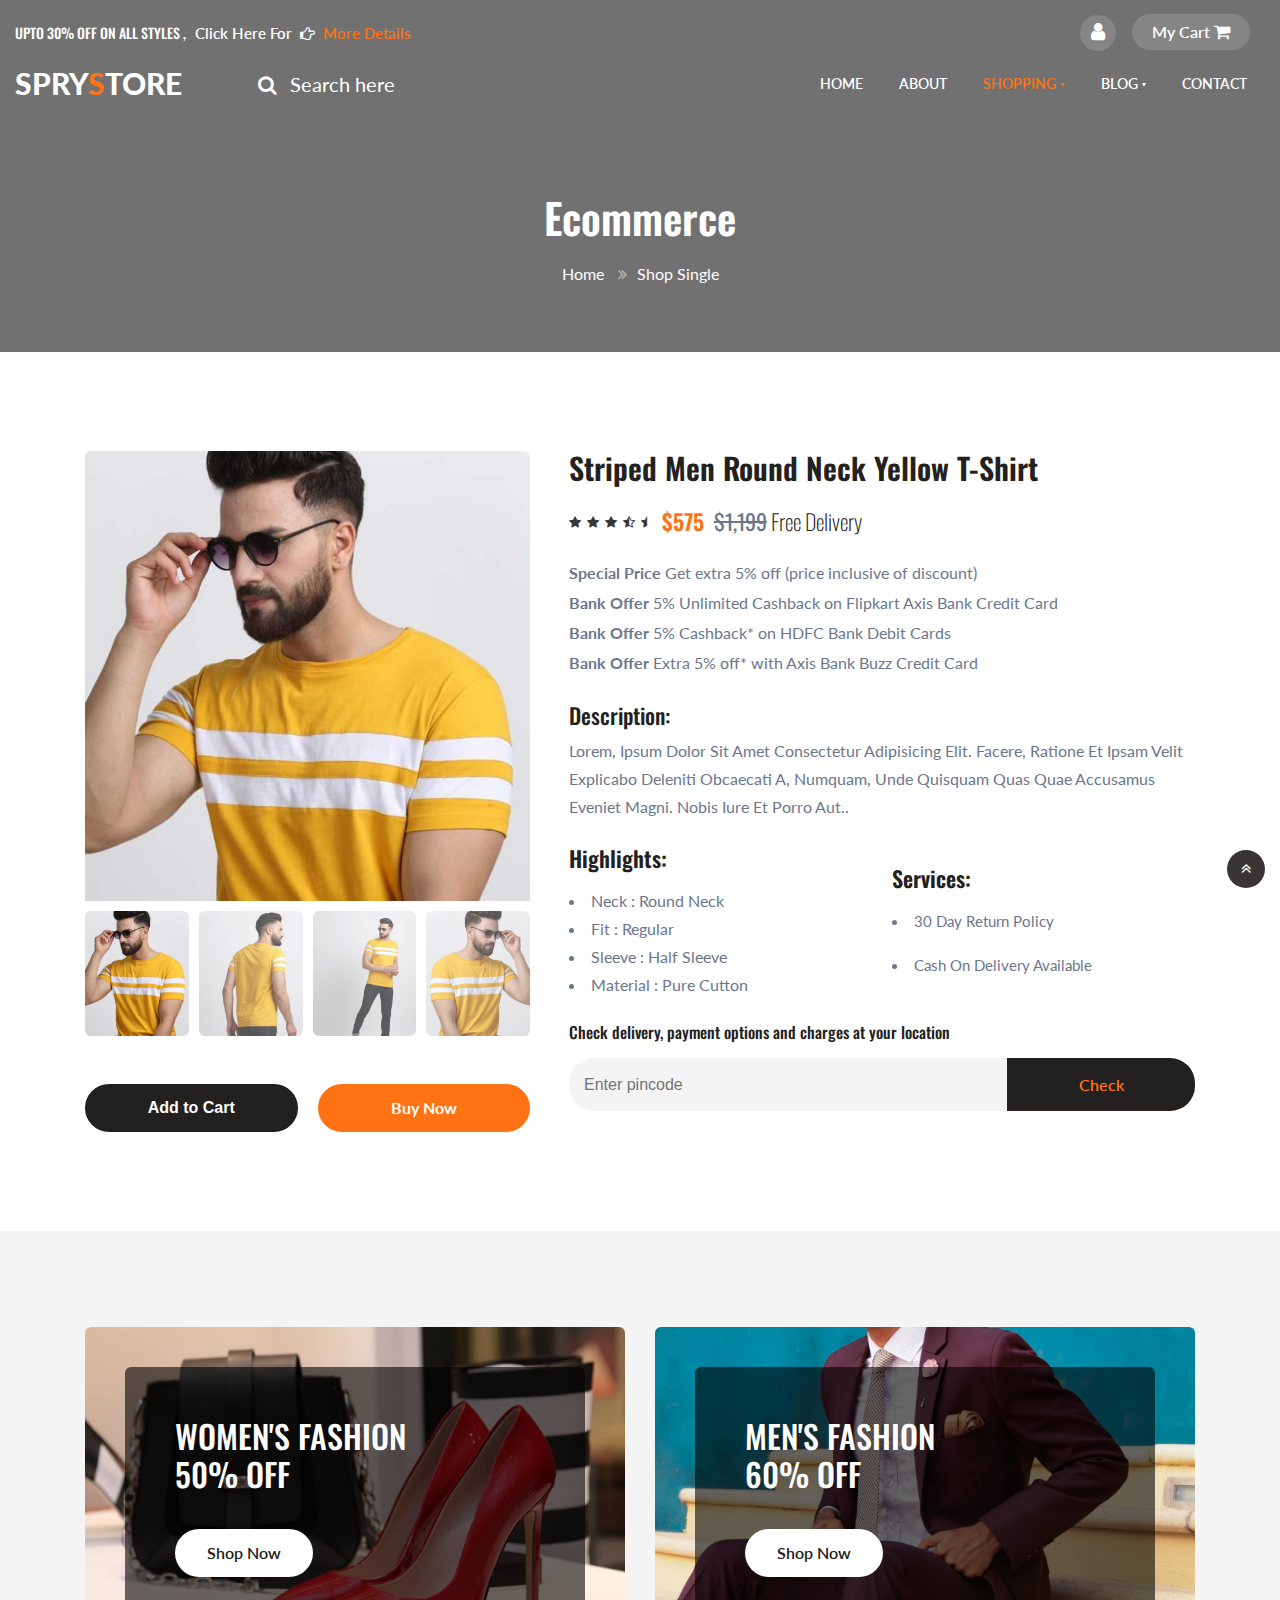
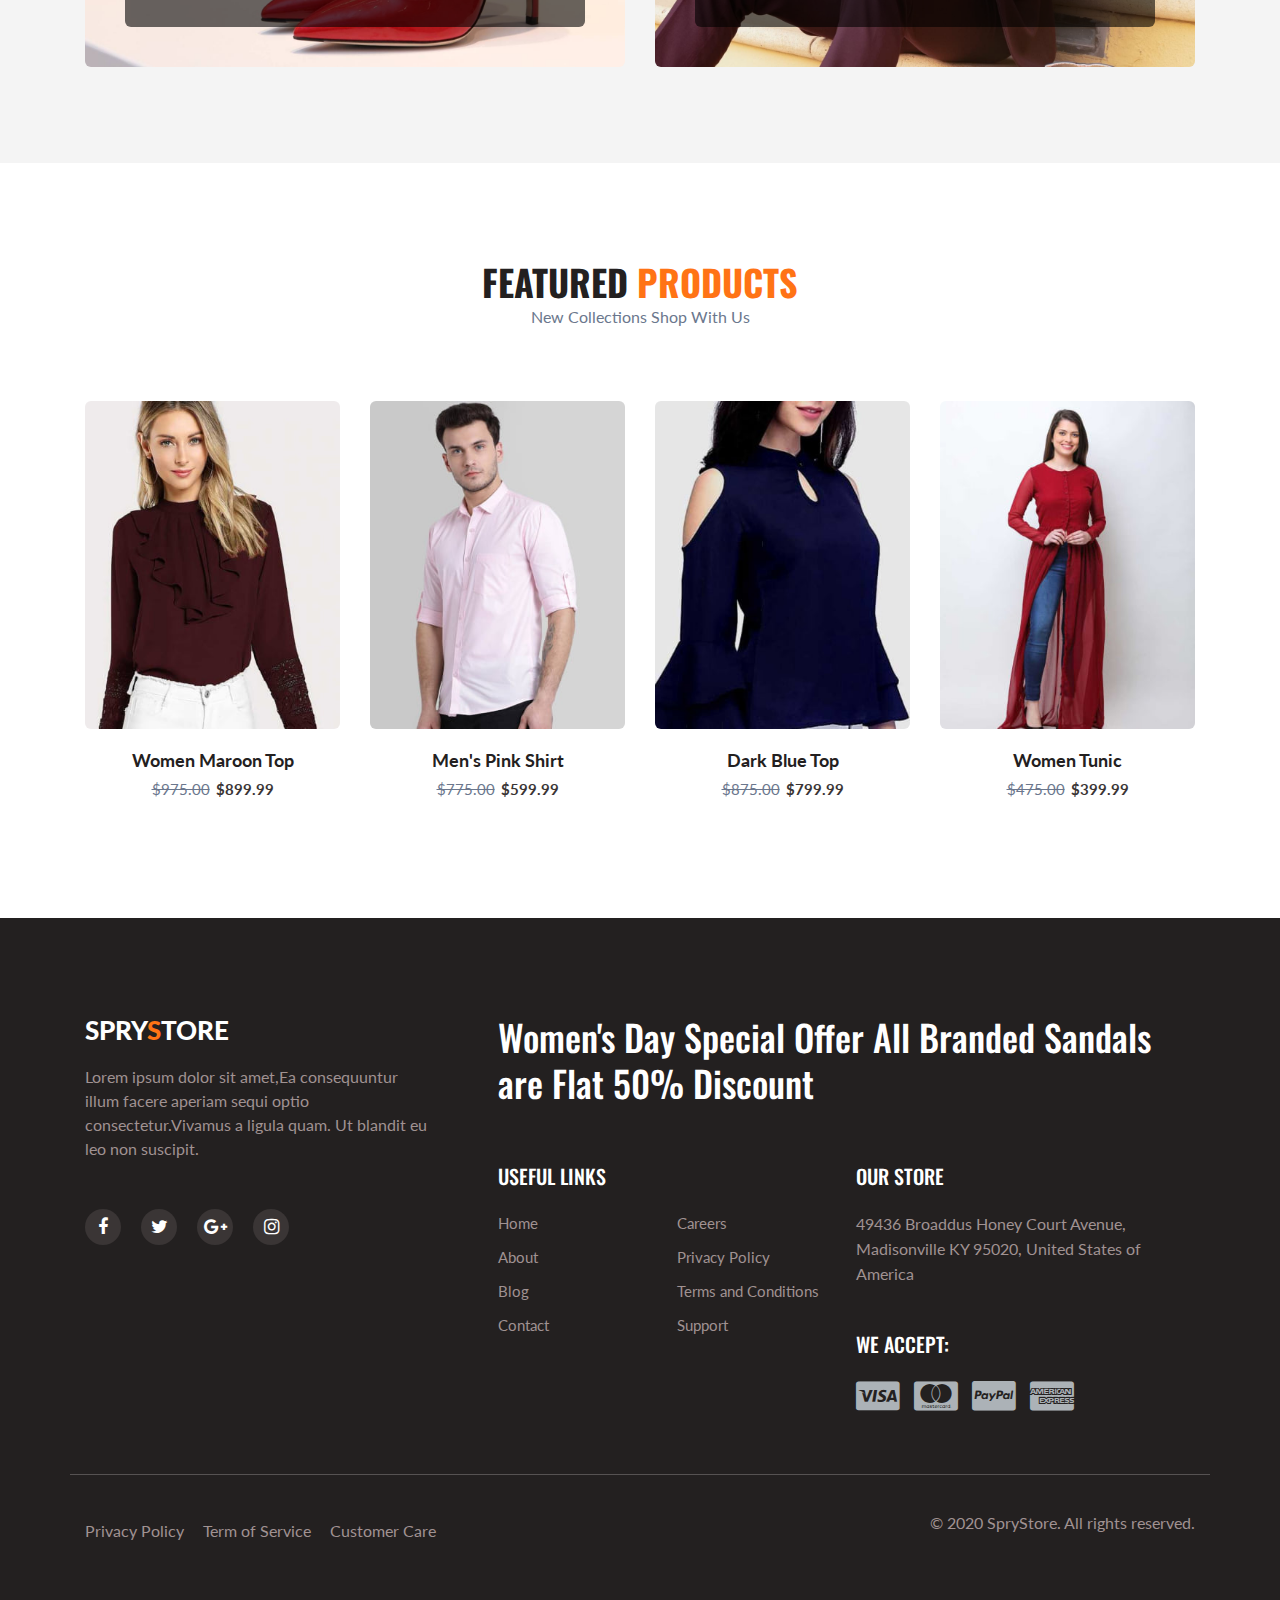
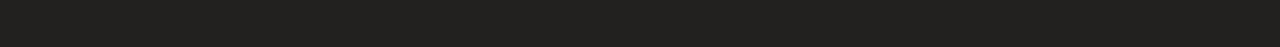
==== ecommerce-single.html @ 99c37fb1 "Add files via upload" ====
<!doctype html>
<html lang="zxx">

<head>
  <!-- Required meta tags -->
  <meta charset="utf-8">
  <meta name="viewport" content="width=device-width, initial-scale=1, shrink-to-fit=no">
  <title>fredwel.com| Ecommerce Single </title>
  <!-- Template CSS -->
  <link rel="stylesheet" href="assets/css/style-liberty.css">
  <!-- Template CSS -->
  <link href="//fonts.googleapis.com/css?family=Oswald:300,400,500,600&display=swap" rel="stylesheet">
  <link href="//fonts.googleapis.com/css?family=Lato:300,300i,400,400i,700,900&display=swap" rel="stylesheet">
  <!-- Template CSS -->

</head>
<body>
<section class="w3l-banner-slider-main inner-pagehny">
  <div class="breadcrumb-infhny">

    <div class="top-header-content">
      <header class="tophny-header">
        <div class="container-fluid">
          <div class="top-right-strip row">
            <!--/left-->
            <div class="top-hny-left-content col-lg-6 pl-lg-0">
              <h6>Upto 30% off on All styles , <a href="ecommerce.html" target="_blank"> Click here for <span
                    class="fa fa-hand-o-right hand-icon" aria-hidden="true"></span> <span class="hignlaite">More
                    details</span></a></h6>
            </div>
            <!--//left-->
            <!--/right-->
            <ul class="top-hnt-right-content col-lg-6">

              <li class="button-log usernhy">
                <a class="btn-open" href="#">
                  <span class="fa fa-user" aria-hidden="true"></span>
                </a>
              </li>
              <li class="transmitvcart galssescart2 cart cart box_1">
                <form action="#" method="post" class="last">
                  <input type="hidden" name="cmd" value="_cart">
                  <input type="hidden" name="display" value="1">
                  <button class="top_transmitv_cart" type="submit" name="submit" value="">
                    My Cart
                    <span class="fa fa-shopping-cart"></span>
                  </button>
                </form>
              </li>
            </ul>
            <!--//right-->
            <div class="overlay-login text-left">
              <button type="button" class="overlay-close1">
                <i class="fa fa-times" aria-hidden="true"></i>
              </button>
              <div class="wrap">
                <h5 class="text-center mb-4">Login Now</h5>
                <div class="login-bghny p-md-5 p-4 mx-auto mw-100">
                  <!--/login-form-->
                  <form action="#" method="post">
                    <div class="form-group">
                      <p class="login-texthny mb-2">Email address</p>
                      <input type="email" class="form-control" id="exampleInputEmail1" aria-describedby="emailHelp"
                        placeholder="" required="">
                      <small id="emailHelp" class="form-text text-muted">We'll never share your email
                        with anyone else.</small>
                    </div>
                    <div class="form-group">
                      <p class="login-texthny mb-2">Password</p>
                      <input type="password" class="form-control" id="exampleInputPassword1" placeholder="" required="">
                    </div>
                    <div class="form-check mb-2">
                      <div class="userhny-check">
                        <label class="check-remember container">
                          <input type="checkbox" class="form-check"> <span class="checkmark"></span>
                          <p class="privacy-policy">Remember me</p>
                        </label>
                        <div class="clearfix"></div>
                      </div>
                    </div>
                    <button type="submit" class="submit-login btn mb-4">Sign In</button>

                  </form>
                  <!--//login-form-->
                </div>
                <!---->
              </div>
            </div>
          </div>
        </div>
        <!--/nav-->
        <nav class="navbar navbar-expand-lg navbar-light">
          <div class="container-fluid serarc-fluid">
            <a class="navbar-brand" href="index.html">
              Spry<span class="lohny">S</span>tore</a>
            <!-- if logo is image enable this   
                    <a class="navbar-brand" href="#index.html">
                      <img src="image-path" alt="Your logo" title="Your logo" style="height:35px;" />
                    </a> -->
            <!--/search-right-->
            <div class="search-right">

              <a href="#search" title="search"><span class="fa fa-search mr-2" aria-hidden="true"></span>
                <span class="search-text">Search here</span></a>
              <!-- search popup -->


              <div id="search" class="pop-overlay">
                <div class="popup">

                  <form action="#" method="post" class="search-box">
                    <input type="search" placeholder="Keyword" name="search" required="required" autofocus="">
                    <button type="submit" class="btn">Search</button>
                  </form>

                </div>

                <a class="close" href="#">×</a>
              </div>
              <!-- /search popup -->
            </div>
            <!--//search-right-->
            <button class="navbar-toggler" type="button" data-toggle="collapse" data-target="#navbarSupportedContent"
              aria-controls="navbarSupportedContent" aria-expanded="false" aria-label="Toggle navigation">
              <span class="navbar-toggler-icon fa fa-bars"> </span>
            </button>

            <div class="collapse navbar-collapse" id="navbarSupportedContent">
              <ul class="navbar-nav ml-auto">
                <li class="nav-item">
                  <a class="nav-link" href="index.html">Home</a>
                </li>
                <li class="nav-item">
                  <a class="nav-link" href="about.html">About</a>
                </li>
                <li class="nav-item dropdown active">
                  <a class="nav-link dropdown-toggle" href="#" id="navbarDropdown" role="button" data-toggle="dropdown"
                    aria-haspopup="true" aria-expanded="false">
                    Shopping
                  </a>
                  <div class="dropdown-menu" aria-labelledby="navbarDropdown">
                    <a class="dropdown-item" href="ecommerce.html">Ecommerce</a>
                    <a class="dropdown-item" href="ecommerce-single.html">Ecommerce Single</a>
                   
                  </div>
                </li>

                <li class="nav-item dropdown">
                  <a class="nav-link dropdown-toggle" href="#" id="navbarDropdown" role="button" data-toggle="dropdown"
                    aria-haspopup="true" aria-expanded="false">
                    Blog
                  </a>
                  <div class="dropdown-menu" aria-labelledby="navbarDropdown">
                    <a class="dropdown-item" href="blog.html">Blog</a>
                    <a class="dropdown-item" href="blog-single.html">Blog Single</a>
                  </div>
                </li>

                <li class="nav-item">
                  <a class="nav-link" href="contact.html">Contact</a>
                </li>
              </ul>

            </div>
          </div>
        </nav>
        <!--//nav-->
      </header>
      <div class="breadcrumb-contentnhy">
        <div class="container">
          <nav aria-label="breadcrumb">
            <h2 class="hny-title text-center">Ecommerce</h2>
            <ol class="breadcrumb mb-0">
              <li><a href="index.html">Home</a>
                <span class="fa fa-angle-double-right"></span></li>
              <li class="active">Shop Single</li>
            </ol>
          </nav>
        </div>
      </div>
    </div>
</section>
<section class="w3l-ecommerce-main-inn">
	<!--/ecommerce-single-->
	<div class="ecomrhny-content-inf py-5">
		<div class="container py-lg-5">
			<!--/row1-->
			<div class="sp-store-single-page row">
				<div class="col-lg-5 single-right-left">
					<div class="flexslider1">

						<ul class="slides">
							<li data-thumb="assets/images/cart1.jpg">
								<div class="thumb-image"> <img src="assets/images/cart1.jpg" data-imagezoom="true"
										class="img-fluid" alt=" "> </div>
							</li>
							<li data-thumb="assets/images/cart2.jpg">
								<div class="thumb-image"> <img src="assets/images/cart2.jpg" data-imagezoom="true"
										class="img-fluid" alt=" "> </div>
							</li>
							<li data-thumb="assets/images/cart3.jpg">
								<div class="thumb-image"> <img src="assets/images/cart3.jpg" data-imagezoom="true"
										class="img-fluid" alt=" "> </div>
							</li>
							<li data-thumb="assets/images/cart4.jpg">
								<div class="thumb-image"> <img src="assets/images/cart4.jpg" data-imagezoom="true"
										class="img-fluid" alt=" "> </div>
							</li>
						</ul>
						<div class="clearfix"></div>
					</div>
					<div class="eco-buttons mt-5">

						<div class="transmitv single-item">
							<form action="#" method="post">
								<input type="hidden" name="cmd" value="_cart">
								<input type="hidden" name="add" value="1">
								<input type="hidden" name="transmitv_item" value="Yellow T-Shirt">
								<input type="hidden" name="amount" value="599.99">
								<button type="submit" class="transmitv-cart ptransmitv-cart add-to-cart read-2">
									Add to Cart
								</button>
							</form>
						</div>
						<div class="buyhny-now"> <a href="#buy" class="action btn">Buy Now </a></div>

					</div>
				</div>
				<div class="col-lg-7 single-right-left pl-lg-4">
					<h3>Striped Men Round Neck Yellow T-Shirt
					</h3>
					<div class="caption">

						<ul class="rating-single">
							<li>
								<a href="#">
									<span class="fa fa-star yellow-star" aria-hidden="true"></span>
								</a>
							</li>
							<li>
								<a href="#">
									<span class="fa fa-star yellow-star" aria-hidden="true"></span>
								</a>
							</li>
							<li>
								<a href="#">
									<span class="fa fa-star yellow-star" aria-hidden="true"></span>
								</a>
							</li>
							<li>
								<a href="#">
									<span class="fa fa-star-half-o yellow-star" aria-hidden="true"></span>
								</a>
							</li>
							<li>
								<a href="#">
									<span class="fa fa-star-half yellow-star" aria-hidden="true"></span>
								</a>
							</li>
						</ul>

						<h6>
							<span class="item_price">$575</span>
							<del>$1,199</del> Free Delivery
						</h6>
					</div>
					<div class="desc_single my-4">
						<ul class="emi-views">
							<li><span>Special Price</span> Get extra 5% off (price inclusive of discount)</li>
							<li><span>Bank Offer</span> 5% Unlimited Cashback on Flipkart Axis Bank Credit Card</li>
							<li><span>Bank Offer</span> 5% Cashback* on HDFC Bank Debit Cards</li>
							<li><span>Bank Offer</span> Extra 5% off* with Axis Bank Buzz Credit Card</li>
						</ul>
					</div>
					<div class="desc_single mb-4">
						<h5>Description:</h5>
						<p>Lorem, ipsum dolor sit amet consectetur adipisicing elit. Facere, ratione et ipsam velit
							explicabo deleniti obcaecati a, numquam, unde quisquam quas quae accusamus eveniet magni.
							Nobis iure et porro aut..</p>
					</div>
					<div class="description-apt d-grid mb-4">
						<div class="occasional">
							<h5 class="sp_title mb-3">Highlights:</h5>
							<ul class="single_specific">
								<li>
									Neck : Round Neck</li>
								<li>
									Fit : Regular</li>

								<li> Sleeve : Half Sleeve
								</li>
								<li> Material : Pure Cutton</li>

							</ul>

						</div>

						<div class="color-quality">
							<h5 class="sp_title">Services:</h5>
							<ul class="single_serv">
								<li>
									<a href="#">30 Day Return Policy</a>
								</li>
								<li class="gap">
									<a href="#">Cash on Delivery available</a>
								</li>
							</ul>
						</div>
					</div>
					<div class="description mb-4">
						<h5>Check delivery, payment options and charges at your location</h5>
						<form action="#" class="d-flex" method="post">
							<input type="text" placeholder="Enter pincode" required>
							<button class="submit btn" type="submit">Check</button>
						</form>
					</div>

				</div>
			</div>
		</div>
		<!--//row1-->
	</div>
	<!--//ecommerce-single-->
</section>
<section class="w3l-ecommerce-main w3l-ecommerce-main-inn">
	<!-- /content-6-section -->
	<div class="content-singlev-ecomm py-5">
		<div class="container py-lg-5">
			<div class="two-products-single row">
				<div class="col-md-6 pro-grid-left">
					<div class="pro-grid-one">
						<div class="product-des-hny">
							<h4 class="text-wthree">WOMEN'S FASHION
								<br>50% OFF </h4>
								<a href="#" class="read-more-btn2 btn">
									Shop Now
								</a>
						</div>
					</div>
				</div>

				<div class="col-md-6 pro-grid-right">
					<div class="pro-grid-one pro-grid-two">
						<div class="product-des-hny">
							<h4 class="text-wthree">MEN'S FASHION
								<br>60% OFF </h4>
							<a href="#" class="read-more-btn2 btn">
								Shop Now
							</a>
						</div>
					</div>
				</div>
			</div>
		</div>
	</div>
</section>
<!-- //content-6-section -->
<section class="w3l-ecommerce-main">
	<!-- /products-->
	<div class="ecom-contenthny py-5">
		<div class="container py-lg-5">
			<h3 class="hny-title mb-0 text-center">Featured <span>Products</span></h3>
			<p class="text-center">New Collections Shop With Us</p>
			<!-- /row-->
			<div class="ecom-products-grids row mt-lg-5 mt-3">
				<div class="col-lg-3 col-6 product-incfhny mt-4">
					<div class="product-grid2 transmitv">
						<div class="product-image2">
							<a href="ecommerce-single.html">
								<img class="pic-1 img-fluid" src="assets/images/shop-1.jpg">
								<img class="pic-2 img-fluid" src="assets/images/shop-11.jpg">
							</a>
							<ul class="social">
									<li><a href="#" data-tip="Quick View"><span class="fa fa-eye"></span></a></li>

									<li><a href="ecommerce.html" data-tip="Add to Cart"><span class="fa fa-shopping-bag"></span></a>
									</li>
							</ul>
							<div class="transmitv single-item">
							<form action="#" method="post">
									<input type="hidden" name="cmd" value="_cart">
									<input type="hidden" name="add" value="1">
									<input type="hidden" name="transmitv_item" value="Women Maroon Top">
									<input type="hidden" name="amount" value="899.99">
									<button type="submit" class="transmitv-cart ptransmitv-cart add-to-cart">
										Add to Cart
									</button>
								</form>
							</div>
						</div>
						<div class="product-content">
							<h3 class="title"><a href="ecommerce-single.html">Women Maroon Top </a></h3>
							<span class="price"><del>$975.00</del>$899.99</span>
						</div>
					</div>
				</div>
				<div class="col-lg-3 col-6 product-incfhny mt-4">
					<div class="product-grid2">
						<div class="product-image2">
							<a href="ecommerce-single.html">
								<img class="pic-1 img-fluid" src="assets/images/shop-2.jpg">
								<img class="pic-2 img-fluid" src="assets/images/shop-22.jpg">
							</a>
							<ul class="social">
									<li><a href="#" data-tip="Quick View"><span class="fa fa-eye"></span></a></li>

									<li><a href="ecommerce.html" data-tip="Add to Cart"><span class="fa fa-shopping-bag"></span></a>
									</li>
							</ul>
							<div class="transmitv single-item">
									<form action="#" method="post">
											<input type="hidden" name="cmd" value="_cart">
											<input type="hidden" name="add" value="1">
											<input type="hidden" name="transmitv_item" value="Men's Pink Shirt">
											<input type="hidden" name="amount" value="599.99">
											<button type="submit" class="transmitv-cart ptransmitv-cart add-to-cart">
												Add to Cart
											</button>
										</form>
									</div>
						</div>
						<div class="product-content">
							<h3 class="title"><a href="ecommerce-single.html">Men's Pink Shirt </a></h3>
							<span class="price"><del>$775.00</del>$599.99</span>
						</div>
					</div>

				</div>
				<div class="col-lg-3 col-6 product-incfhny mt-4">
					<div class="product-grid2">
						<div class="product-image2">
							<a href="ecommerce-single.html">
								<img class="pic-1 img-fluid" src="assets/images/shop-3.jpg">
								<img class="pic-2 img-fluid" src="assets/images/shop-33.jpg">
							</a>
							<ul class="social">
									<li><a href="#" data-tip="Quick View"><span class="fa fa-eye"></span></a></li>

									<li><a href="ecommerce.html" data-tip="Add to Cart"><span class="fa fa-shopping-bag"></span></a>
									</li>
							</ul>
							<div class="transmitv single-item">
									<form action="#" method="post">
											<input type="hidden" name="cmd" value="_cart">
											<input type="hidden" name="add" value="1">
											<input type="hidden" name="transmitv_item" value="Dark Blue Top">
											<input type="hidden" name="amount" value="799.99">
											<button type="submit" class="transmitv-cart ptransmitv-cart add-to-cart">
												Add to Cart
											</button>
										</form>
									</div>
						</div>
						<div class="product-content">
							<h3 class="title"><a href="ecommerce-single.html">Dark Blue Top </a></h3>
							<span class="price"><del>$875.00</del>$799.99</span>
						</div>
					</div>

				</div>
				<div class="col-lg-3 col-6 product-incfhny mt-4">
					<div class="product-grid2">
						<div class="product-image2">
							<a href="ecommerce-single.html">
								<img class="pic-1 img-fluid" src="assets/images/shop-4.jpg">
								<img class="pic-2 img-fluid" src="assets/images/shop-44.jpg">
							</a>
							<ul class="social">
									<li><a href="#" data-tip="Quick View"><span class="fa fa-eye"></span></a></li>

									<li><a href="ecommerce.html" data-tip="Add to Cart"><span class="fa fa-shopping-bag"></span></a>
									</li>
							</ul>
							<div class="transmitv single-item">
									<form action="#" method="post">
											<input type="hidden" name="cmd" value="_cart">
											<input type="hidden" name="add" value="1">
											<input type="hidden" name="transmitv_item" value="Women Tunic">
											<input type="hidden" name="amount" value="399.99">
											<button type="submit" class="transmitv-cart ptransmitv-cart add-to-cart">
												Add to Cart
											</button>
										</form>
									</div>
						</div>
						<div class="product-content">
							<h3 class="title"><a href="ecommerce-single.html">Women Tunic </a></h3>
							<span class="price"><del>$475.00</del>$399.99</span>
						</div>
					</div>
				</div>
			</div>
			<!-- //row-->
		</div>
	</div>
</section>
<!-- //products-->


  <section class="w3l-footer-22">
      <!-- footer-22 -->
      <div class="footer-hny py-5">
          <div class="container py-lg-5">
              <div class="text-txt row">
                  <div class="left-side col-lg-4">
                      <h3><a class="logo-footer" href="index.html">
                            Spry<span class="lohny">S</span>tore</a></h3>
                      <!-- if logo is image enable this   
                                    <a class="navbar-brand" href="#index.html">
                                        <img src="image-path" alt="Your logo" title="Your logo" style="height:35px;" />
                                    </a> -->
                      <p>Lorem ipsum dolor sit amet,Ea consequuntur illum facere aperiam sequi optio consectetur.Vivamus
                          a ligula quam. Ut blandit eu leo non suscipit. </p>
                      <ul class="social-footerhny mt-lg-5 mt-4">

                          <li><a class="facebook" href="#"><span class="fa fa-facebook" aria-hidden="true"></span></a>
                          </li>
                          <li><a class="twitter" href="#"><span class="fa fa-twitter" aria-hidden="true"></span></a>
                          </li>
                          <li><a class="google" href="#"><span class="fa fa-google-plus" aria-hidden="true"></span></a>
                          </li>
                          <li><a class="instagram" href="#"><span class="fa fa-instagram" aria-hidden="true"></span></a>
                          </li>
                      </ul>
                  </div>

                  <div class="right-side col-lg-8 pl-lg-5">
                      <h4>Women's Day Special Offer
                        All Branded Sandals are Flat 50% Discount</h4>
                      <div class="sub-columns">
                          <div class="sub-one-left">
                              <h6>Useful Links</h6>
                              <div class="footer-hny-ul">
                                  <ul>
                                      <li><a href="index.html">Home</a></li>
                                      <li><a href="about.html">About</a></li>
                                      <li><a href="blog.html">Blog</a></li>
                                      <li><a href="contact.html">Contact</a></li>
                                  </ul>
                                  <ul>
                                      <li><a href="#">Careers</a></li>
                                      <li><a href="#">Privacy Policy</a></li>
                                      <li><a href="#">Terms and Conditions</a></li>
                                      <li><a href="contact.html">Support</a></li>
                                  </ul>
                              </div>

                          </div>
                          <div class="sub-two-right">
                              <h6>Our Store</h6>
                              <p class="mb-5">49436 Broaddus Honey Court Avenue, Madisonville KY 95020, United States of America</p>

                              <h6>We accept:</h6>
                              <ul>
                                  <li><a class="pay-method" href="#"><span class="fa fa-cc-visa"
                                              aria-hidden="true"></span></a>
                                  </li>
                                  <li><a class="pay-method" href="#"><span class="fa fa-cc-mastercard"
                                              aria-hidden="true"></span></a>
                                  </li>
                                  <li><a class="pay-method" href="#"><span class="fa fa-cc-paypal"
                                              aria-hidden="true"></span></a>
                                  </li>
                                  <li><a class="pay-method" href="#"><span class="fa fa-cc-amex"
                                              aria-hidden="true"></span></a>
                                  </li>
                              </ul>
                          </div>
                      </div>
                  </div>
              </div>
              <div class="below-section row">
                  <div class="columns col-lg-6">
                      <ul class="jst-link">
                          <li><a href="#">Privacy Policy </a> </li>
                          <li><a href="#">Term of Service</a></li>
                          <li><a href="contact.html">Customer Care</a> </li>
                      </ul>
                  </div>
                  <div class="columns col-lg-6 text-lg-right">
                      <p>© 2020 SpryStore. All rights reserved. 
                      </p>
                  </div>
                  <button onclick="topFunction()" id="movetop" title="Go to top">
                      <span class="fa fa-angle-double-up"></span>
                  </button>
              </div>
          </div>
      </div>
      <!-- //titels-5 -->
      <!-- move top -->

      <script>
          // When the user scrolls down 20px from the top of the document, show the button
          window.onscroll = function () {
              scrollFunction()
          };

          function scrollFunction() {
              if (document.body.scrollTop > 20 || document.documentElement.scrollTop > 20) {
                  document.getElementById("movetop").style.display = "block";
              } else {
                  document.getElementById("movetop").style.display = "none";
              }
          }

          // When the user clicks on the button, scroll to the top of the document
          function topFunction() {
              document.body.scrollTop = 0;
              document.documentElement.scrollTop = 0;
          }
      </script>
      <!-- /move top -->
  </section>


  </body>

  </html>

<script src="assets/js/jquery-3.3.1.min.js"></script>
<script src="assets/js/jquery-2.1.4.min.js"></script>
<!--/login-->
<script>
		$(document).ready(function () {
			$(".button-log a").click(function () {
				$(".overlay-login").fadeToggle(200);
				$(this).toggleClass('btn-open').toggleClass('btn-close');
			});
		});
		$('.overlay-close1').on('click', function () {
			$(".overlay-login").fadeToggle(200);
			$(".button-log a").toggleClass('btn-open').toggleClass('btn-close');
			open = false;
		});
  </script>
<!--//login-->
 <!-- FlexSlider -->
 <script src="assets/js/jquery.flexslider.js"></script>
 <!-- single -->
 <script src="assets/js/imagezoom.js"></script>
 <!-- single -->
 <script>
   // Can also be used with $(document).ready()
   $(window).load(function () {
     $('.flexslider1').flexslider({
       animation: "slide",
       controlNav: "thumbnails"
     });
   });
 </script>
  <script src="assets/js/minicart.js"></script>
 <!-- //FlexSlider-->
 <!-- cart-js -->
 <script src="assets/js/minicart.js"></script>
 <script>
     transmitv.render();

     transmitv.cart.on('transmitv_checkout', function (evt) {
         var items, len, i;

         if (this.subtotal() > 0) {
             items = this.items();

             for (i = 0, len = items.length; i < len; i++) {}
         }
     });
 </script>
 <!-- //cart-js -->
<!-- price range (top products) -->
<script src="assets/js/jquery-ui.js"></script>
<script>
  //<![CDATA[ 
  $(window).load(function () {
    $("#slider-range").slider({
      range: true,
      min: 0,
      max: 9000,
      values: [50, 6000],
      slide: function (event, ui) {
        $("#amount").val("$" + ui.values[0] + " - $" + ui.values[1]);
      }
    });
    $("#amount").val("$" + $("#slider-range").slider("values", 0) + " - $" + $("#slider-range").slider("values", 1));

  }); //]]>
</script>
<!-- //price range (top products) -->
<!-- disable body scroll which navbar is in active -->

<script>
  $(function () {
    $('.navbar-toggler').click(function () {
      $('body').toggleClass('noscroll');
    })
  });
</script>
<!-- disable body scroll which navbar is in active -->
<script src="assets/js/bootstrap.min.js"></script>
---- assets/css/style-liberty.css ----
@charset "UTF-8";
html {
  scroll-behavior: smooth; }

h1,
h2,
h3,
h4,
h5,
h6 {
  font-family: 'Oswald', sans-serif;
  font-weight: 600; }

body,
body a,
body li,
body p, .btn, input {
  font-family: 'Lato', sans-serif; }

body p {
  line-height: 1.5;
  font-size: 16px;
  color: #6b778d; }

ol,
ul,
dl {
  margin-top: 0;
  margin-bottom: 0rem;
  font-family: 'Lato', sans-serif;
  padding: 0; }

.form-control:focus {
  box-shadow: none !important; }

body a:hover {
  color: #ff7315;
  transition: 0.3s ease; }

body input {
  border-radius: 6px; }

body img {
  border-radius: 6px; }

.noscroll {
  overflow: hidden; }

h3.hny-title,
h3.hny-title.two {
  font-size: 40px;
  line-height: 50px;
  color: #232020;
  margin-bottom: 24px;
  text-transform: uppercase;
  font-weight: 700; }

h3.hny-title.two {
  color: #fff; }

h3.hny-title span, h3.hny-title span {
  color: #ff7315; }

a.read-more.btn {
  display: inline-block;
  outline: none;
  border: none;
  font-weight: 600;
  padding: 12px 32px;
  font-size: 16px;
  background-color: #232020;
  margin-top: 20px;
  color: #fff;
  border-radius: 25px;
  -webkit-border-radius: 25px;
  -o-border-radius: 25px;
  -ms-border-radius: 25px;
  -moz-border-radius: 25px; }

a.read-more.btn:hover {
  background-color: #ff7315; }

a.read-more-btn2.btn {
  display: inline-block;
  outline: none;
  border: none;
  font-weight: 600;
  padding: 12px 32px;
  font-size: 16px;
  background-color: #fff;
  margin-top: 20px;
  color: #232020;
  border-radius: 25px;
  -webkit-border-radius: 25px;
  -o-border-radius: 25px;
  -ms-border-radius: 25px;
  -moz-border-radius: 25px; }

a.read-more-btn2.btn:hover {
  color: #fff;
  background-color: #ff7315; }

@media (max-width: 1366px) {
  h3.hny-title,
  h3.hny-title.two {
    font-size: 36px;
    line-height: 46px; } }

@media (max-width: 1199px) {
  body p {
    font-size: 15px; } }

@media (max-width: 667px) {
  a.read-more-btn2.btn {
    padding: 10px 32px;
    font-size: 16px;
    margin-top: 14px; } }

@media (max-width: 667px) {
  h3.hny-title,
  h3.hny-title.two {
    font-size: 30px;
    line-height: 40px; }
  a.read-more-btn.btn {
    margin-top: 10px; } }

@media (max-width: 480px) {
  h3.hny-title,
  h3.hny-title.two {
    font-size: 28px;
    line-height: 38px; } }

@media (max-width: 440px) {
  h3.hny-title,
  h3.hny-title.two {
    font-size: 26px;
    line-height: 36px; } }

/*!
 *  Font Awesome 4.7.0 by @davegandy - http://fontawesome.io - @fontawesome
 *  License - http://fontawesome.io/license (Font: SIL OFL 1.1, CSS: MIT License)
 */
/* FONT PATH
 * -------------------------- */
@font-face {
  font-family: 'FontAwesome';
  src: url("../fonts/fontawesome-webfont.eot?v=4.7.0");
  src: url("../fonts/fontawesome-webfont.eot?#iefix&v=4.7.0") format("embedded-opentype"), url("../fonts/fontawesome-webfont.woff2?v=4.7.0") format("woff2"), url("../fonts/fontawesome-webfont.woff?v=4.7.0") format("woff"), url("../fonts/fontawesome-webfont.ttf?v=4.7.0") format("truetype"), url("../fonts/fontawesome-webfont.svg?v=4.7.0#fontawesomeregular") format("svg");
  font-weight: normal;
  font-style: normal; }

.fa {
  display: inline-block;
  font: normal normal normal 14px/1 FontAwesome;
  font-size: inherit;
  text-rendering: auto;
  -webkit-font-smoothing: antialiased;
  -moz-osx-font-smoothing: grayscale; }

/* makes the font 33% larger relative to the icon container */
.fa-lg {
  font-size: 1.33333em;
  line-height: 0.75em;
  vertical-align: -15%; }

.fa-2x {
  font-size: 2em; }

.fa-3x {
  font-size: 3em; }

.fa-4x {
  font-size: 4em; }

.fa-5x {
  font-size: 5em; }

.fa-fw {
  width: 1.28571em;
  text-align: center; }

.fa-ul {
  padding-left: 0;
  margin-left: 2.14286em;
  list-style-type: none; }
  .fa-ul > li {
    position: relative; }

.fa-li {
  position: absolute;
  left: -2.14286em;
  width: 2.14286em;
  top: 0.14286em;
  text-align: center; }
  .fa-li.fa-lg {
    left: -1.85714em; }

.fa-border {
  padding: .2em .25em .15em;
  border: solid 0.08em #eee;
  border-radius: .1em; }

.fa-pull-left {
  float: left; }

.fa-pull-right {
  float: right; }

.fa.fa-pull-left {
  margin-right: .3em; }

.fa.fa-pull-right {
  margin-left: .3em; }

/* Deprecated as of 4.4.0 */
.pull-right {
  float: right; }

.pull-left {
  float: left; }

.fa.pull-left {
  margin-right: .3em; }

.fa.pull-right {
  margin-left: .3em; }

.fa-spin {
  -webkit-animation: fa-spin 2s infinite linear;
  animation: fa-spin 2s infinite linear; }

.fa-pulse {
  -webkit-animation: fa-spin 1s infinite steps(8);
  animation: fa-spin 1s infinite steps(8); }

@-webkit-keyframes fa-spin {
  0% {
    transform: rotate(0deg); }
  100% {
    transform: rotate(359deg); } }

@keyframes fa-spin {
  0% {
    transform: rotate(0deg); }
  100% {
    transform: rotate(359deg); } }

.fa-rotate-90 {
  -ms-filter: "progid:DXImageTransform.Microsoft.BasicImage(rotation=1)";
  transform: rotate(90deg); }

.fa-rotate-180 {
  -ms-filter: "progid:DXImageTransform.Microsoft.BasicImage(rotation=2)";
  transform: rotate(180deg); }

.fa-rotate-270 {
  -ms-filter: "progid:DXImageTransform.Microsoft.BasicImage(rotation=3)";
  transform: rotate(270deg); }

.fa-flip-horizontal {
  -ms-filter: "progid:DXImageTransform.Microsoft.BasicImage(rotation=0, mirror=1)";
  transform: scale(-1, 1); }

.fa-flip-vertical {
  -ms-filter: "progid:DXImageTransform.Microsoft.BasicImage(rotation=2, mirror=1)";
  transform: scale(1, -1); }

:root .fa-rotate-90,
:root .fa-rotate-180,
:root .fa-rotate-270,
:root .fa-flip-horizontal,
:root .fa-flip-vertical {
  -webkit-filter: none;
          filter: none; }

.fa-stack {
  position: relative;
  display: inline-block;
  width: 2em;
  height: 2em;
  line-height: 2em;
  vertical-align: middle; }

.fa-stack-1x, .fa-stack-2x {
  position: absolute;
  left: 0;
  width: 100%;
  text-align: center; }

.fa-stack-1x {
  line-height: inherit; }

.fa-stack-2x {
  font-size: 2em; }

.fa-inverse {
  color: #fff; }

/* Font Awesome uses the Unicode Private Use Area (PUA) to ensure screen
   readers do not read off random characters that represent icons */
.fa-glass:before {
  content: ""; }

.fa-music:before {
  content: ""; }

.fa-search:before {
  content: ""; }

.fa-envelope-o:before {
  content: ""; }

.fa-heart:before {
  content: ""; }

.fa-star:before {
  content: ""; }

.fa-star-o:before {
  content: ""; }

.fa-user:before {
  content: ""; }

.fa-film:before {
  content: ""; }

.fa-th-large:before {
  content: ""; }

.fa-th:before {
  content: ""; }

.fa-th-list:before {
  content: ""; }

.fa-check:before {
  content: ""; }

.fa-remove:before,
.fa-close:before,
.fa-times:before {
  content: ""; }

.fa-search-plus:before {
  content: ""; }

.fa-search-minus:before {
  content: ""; }

.fa-power-off:before {
  content: ""; }

.fa-signal:before {
  content: ""; }

.fa-gear:before,
.fa-cog:before {
  content: ""; }

.fa-trash-o:before {
  content: ""; }

.fa-home:before {
  content: ""; }

.fa-file-o:before {
  content: ""; }

.fa-clock-o:before {
  content: ""; }

.fa-road:before {
  content: ""; }

.fa-download:before {
  content: ""; }

.fa-arrow-circle-o-down:before {
  content: ""; }

.fa-arrow-circle-o-up:before {
  content: ""; }

.fa-inbox:before {
  content: ""; }

.fa-play-circle-o:before {
  content: ""; }

.fa-rotate-right:before,
.fa-repeat:before {
  content: ""; }

.fa-refresh:before {
  content: ""; }

.fa-list-alt:before {
  content: ""; }

.fa-lock:before {
  content: ""; }

.fa-flag:before {
  content: ""; }

.fa-headphones:before {
  content: ""; }

.fa-volume-off:before {
  content: ""; }

.fa-volume-down:before {
  content: ""; }

.fa-volume-up:before {
  content: ""; }

.fa-qrcode:before {
  content: ""; }

.fa-barcode:before {
  content: ""; }

.fa-tag:before {
  content: ""; }

.fa-tags:before {
  content: ""; }

.fa-book:before {
  content: ""; }

.fa-bookmark:before {
  content: ""; }

.fa-print:before {
  content: ""; }

.fa-camera:before {
  content: ""; }

.fa-font:before {
  content: ""; }

.fa-bold:before {
  content: ""; }

.fa-italic:before {
  content: ""; }

.fa-text-height:before {
  content: ""; }

.fa-text-width:before {
  content: ""; }

.fa-align-left:before {
  content: ""; }

.fa-align-center:before {
  content: ""; }

.fa-align-right:before {
  content: ""; }

.fa-align-justify:before {
  content: ""; }

.fa-list:before {
  content: ""; }

.fa-dedent:before,
.fa-outdent:before {
  content: ""; }

.fa-indent:before {
  content: ""; }

.fa-video-camera:before {
  content: ""; }

.fa-photo:before,
.fa-image:before,
.fa-picture-o:before {
  content: ""; }

.fa-pencil:before {
  content: ""; }

.fa-map-marker:before {
  content: ""; }

.fa-adjust:before {
  content: ""; }

.fa-tint:before {
  content: ""; }

.fa-edit:before,
.fa-pencil-square-o:before {
  content: ""; }

.fa-share-square-o:before {
  content: ""; }

.fa-check-square-o:before {
  content: ""; }

.fa-arrows:before {
  content: ""; }

.fa-step-backward:before {
  content: ""; }

.fa-fast-backward:before {
  content: ""; }

.fa-backward:before {
  content: ""; }

.fa-play:before {
  content: ""; }

.fa-pause:before {
  content: ""; }

.fa-stop:before {
  content: ""; }

.fa-forward:before {
  content: ""; }

.fa-fast-forward:before {
  content: ""; }

.fa-step-forward:before {
  content: ""; }

.fa-eject:before {
  content: ""; }

.fa-chevron-left:before {
  content: ""; }

.fa-chevron-right:before {
  content: ""; }

.fa-plus-circle:before {
  content: ""; }

.fa-minus-circle:before {
  content: ""; }

.fa-times-circle:before {
  content: ""; }

.fa-check-circle:before {
  content: ""; }

.fa-question-circle:before {
  content: ""; }

.fa-info-circle:before {
  content: ""; }

.fa-crosshairs:before {
  content: ""; }

.fa-times-circle-o:before {
  content: ""; }

.fa-check-circle-o:before {
  content: ""; }

.fa-ban:before {
  content: ""; }

.fa-arrow-left:before {
  content: ""; }

.fa-arrow-right:before {
  content: ""; }

.fa-arrow-up:before {
  content: ""; }

.fa-arrow-down:before {
  content: ""; }

.fa-mail-forward:before,
.fa-share:before {
  content: ""; }

.fa-expand:before {
  content: ""; }

.fa-compress:before {
  content: ""; }

.fa-plus:before {
  content: ""; }

.fa-minus:before {
  content: ""; }

.fa-asterisk:before {
  content: ""; }

.fa-exclamation-circle:before {
  content: ""; }

.fa-gift:before {
  content: ""; }

.fa-leaf:before {
  content: ""; }

.fa-fire:before {
  content: ""; }

.fa-eye:before {
  content: ""; }

.fa-eye-slash:before {
  content: ""; }

.fa-warning:before,
.fa-exclamation-triangle:before {
  content: ""; }

.fa-plane:before {
  content: ""; }

.fa-calendar:before {
  content: ""; }

.fa-random:before {
  content: ""; }

.fa-comment:before {
  content: ""; }

.fa-magnet:before {
  content: ""; }

.fa-chevron-up:before {
  content: ""; }

.fa-chevron-down:before {
  content: ""; }

.fa-retweet:before {
  content: ""; }

.fa-shopping-cart:before {
  content: ""; }

.fa-folder:before {
  content: ""; }

.fa-folder-open:before {
  content: ""; }

.fa-arrows-v:before {
  content: ""; }

.fa-arrows-h:before {
  content: ""; }

.fa-bar-chart-o:before,
.fa-bar-chart:before {
  content: ""; }

.fa-twitter-square:before {
  content: ""; }

.fa-facebook-square:before {
  content: ""; }

.fa-camera-retro:before {
  content: ""; }

.fa-key:before {
  content: ""; }

.fa-gears:before,
.fa-cogs:before {
  content: ""; }

.fa-comments:before {
  content: ""; }

.fa-thumbs-o-up:before {
  content: ""; }

.fa-thumbs-o-down:before {
  content: ""; }

.fa-star-half:before {
  content: ""; }

.fa-heart-o:before {
  content: ""; }

.fa-sign-out:before {
  content: ""; }

.fa-linkedin-square:before {
  content: ""; }

.fa-thumb-tack:before {
  content: ""; }

.fa-external-link:before {
  content: ""; }

.fa-sign-in:before {
  content: ""; }

.fa-trophy:before {
  content: ""; }

.fa-github-square:before {
  content: ""; }

.fa-upload:before {
  content: ""; }

.fa-lemon-o:before {
  content: ""; }

.fa-phone:before {
  content: ""; }

.fa-square-o:before {
  content: ""; }

.fa-bookmark-o:before {
  content: ""; }

.fa-phone-square:before {
  content: ""; }

.fa-twitter:before {
  content: ""; }

.fa-facebook-f:before,
.fa-facebook:before {
  content: ""; }

.fa-github:before {
  content: ""; }

.fa-unlock:before {
  content: ""; }

.fa-credit-card:before {
  content: ""; }

.fa-feed:before,
.fa-rss:before {
  content: ""; }

.fa-hdd-o:before {
  content: ""; }

.fa-bullhorn:before {
  content: ""; }

.fa-bell:before {
  content: ""; }

.fa-certificate:before {
  content: ""; }

.fa-hand-o-right:before {
  content: ""; }

.fa-hand-o-left:before {
  content: ""; }

.fa-hand-o-up:before {
  content: ""; }

.fa-hand-o-down:before {
  content: ""; }

.fa-arrow-circle-left:before {
  content: ""; }

.fa-arrow-circle-right:before {
  content: ""; }

.fa-arrow-circle-up:before {
  content: ""; }

.fa-arrow-circle-down:before {
  content: ""; }

.fa-globe:before {
  content: ""; }

.fa-wrench:before {
  content: ""; }

.fa-tasks:before {
  content: ""; }

.fa-filter:before {
  content: ""; }

.fa-briefcase:before {
  content: ""; }

.fa-arrows-alt:before {
  content: ""; }

.fa-group:before,
.fa-users:before {
  content: ""; }

.fa-chain:before,
.fa-link:before {
  content: ""; }

.fa-cloud:before {
  content: ""; }

.fa-flask:before {
  content: ""; }

.fa-cut:before,
.fa-scissors:before {
  content: ""; }

.fa-copy:before,
.fa-files-o:before {
  content: ""; }

.fa-paperclip:before {
  content: ""; }

.fa-save:before,
.fa-floppy-o:before {
  content: ""; }

.fa-square:before {
  content: ""; }

.fa-navicon:before,
.fa-reorder:before,
.fa-bars:before {
  content: ""; }

.fa-list-ul:before {
  content: ""; }

.fa-list-ol:before {
  content: ""; }

.fa-strikethrough:before {
  content: ""; }

.fa-underline:before {
  content: ""; }

.fa-table:before {
  content: ""; }

.fa-magic:before {
  content: ""; }

.fa-truck:before {
  content: ""; }

.fa-pinterest:before {
  content: ""; }

.fa-pinterest-square:before {
  content: ""; }

.fa-google-plus-square:before {
  content: ""; }

.fa-google-plus:before {
  content: ""; }

.fa-money:before {
  content: ""; }

.fa-caret-down:before {
  content: ""; }

.fa-caret-up:before {
  content: ""; }

.fa-caret-left:before {
  content: ""; }

.fa-caret-right:before {
  content: ""; }

.fa-columns:before {
  content: ""; }

.fa-unsorted:before,
.fa-sort:before {
  content: ""; }

.fa-sort-down:before,
.fa-sort-desc:before {
  content: ""; }

.fa-sort-up:before,
.fa-sort-asc:before {
  content: ""; }

.fa-envelope:before {
  content: ""; }

.fa-linkedin:before {
  content: ""; }

.fa-rotate-left:before,
.fa-undo:before {
  content: ""; }

.fa-legal:before,
.fa-gavel:before {
  content: ""; }

.fa-dashboard:before,
.fa-tachometer:before {
  content: ""; }

.fa-comment-o:before {
  content: ""; }

.fa-comments-o:before {
  content: ""; }

.fa-flash:before,
.fa-bolt:before {
  content: ""; }

.fa-sitemap:before {
  content: ""; }

.fa-umbrella:before {
  content: ""; }

.fa-paste:before,
.fa-clipboard:before {
  content: ""; }

.fa-lightbulb-o:before {
  content: ""; }

.fa-exchange:before {
  content: ""; }

.fa-cloud-download:before {
  content: ""; }

.fa-cloud-upload:before {
  content: ""; }

.fa-user-md:before {
  content: ""; }

.fa-stethoscope:before {
  content: ""; }

.fa-suitcase:before {
  content: ""; }

.fa-bell-o:before {
  content: ""; }

.fa-coffee:before {
  content: ""; }

.fa-cutlery:before {
  content: ""; }

.fa-file-text-o:before {
  content: ""; }

.fa-building-o:before {
  content: ""; }

.fa-hospital-o:before {
  content: ""; }

.fa-ambulance:before {
  content: ""; }

.fa-medkit:before {
  content: ""; }

.fa-fighter-jet:before {
  content: ""; }

.fa-beer:before {
  content: ""; }

.fa-h-square:before {
  content: ""; }

.fa-plus-square:before {
  content: ""; }

.fa-angle-double-left:before {
  content: ""; }

.fa-angle-double-right:before {
  content: ""; }

.fa-angle-double-up:before {
  content: ""; }

.fa-angle-double-down:before {
  content: ""; }

.fa-angle-left:before {
  content: ""; }

.fa-angle-right:before {
  content: ""; }

.fa-angle-up:before {
  content: ""; }

.fa-angle-down:before {
  content: ""; }

.fa-desktop:before {
  content: ""; }

.fa-laptop:before {
  content: ""; }

.fa-tablet:before {
  content: ""; }

.fa-mobile-phone:before,
.fa-mobile:before {
  content: ""; }

.fa-circle-o:before {
  content: ""; }

.fa-quote-left:before {
  content: ""; }

.fa-quote-right:before {
  content: ""; }

.fa-spinner:before {
  content: ""; }

.fa-circle:before {
  content: ""; }

.fa-mail-reply:before,
.fa-reply:before {
  content: ""; }

.fa-github-alt:before {
  content: ""; }

.fa-folder-o:before {
  content: ""; }

.fa-folder-open-o:before {
  content: ""; }

.fa-smile-o:before {
  content: ""; }

.fa-frown-o:before {
  content: ""; }

.fa-meh-o:before {
  content: ""; }

.fa-gamepad:before {
  content: ""; }

.fa-keyboard-o:before {
  content: ""; }

.fa-flag-o:before {
  content: ""; }

.fa-flag-checkered:before {
  content: ""; }

.fa-terminal:before {
  content: ""; }

.fa-code:before {
  content: ""; }

.fa-mail-reply-all:before,
.fa-reply-all:before {
  content: ""; }

.fa-star-half-empty:before,
.fa-star-half-full:before,
.fa-star-half-o:before {
  content: ""; }

.fa-location-arrow:before {
  content: ""; }

.fa-crop:before {
  content: ""; }

.fa-code-fork:before {
  content: ""; }

.fa-unlink:before,
.fa-chain-broken:before {
  content: ""; }

.fa-question:before {
  content: ""; }

.fa-info:before {
  content: ""; }

.fa-exclamation:before {
  content: ""; }

.fa-superscript:before {
  content: ""; }

.fa-subscript:before {
  content: ""; }

.fa-eraser:before {
  content: ""; }

.fa-puzzle-piece:before {
  content: ""; }

.fa-microphone:before {
  content: ""; }

.fa-microphone-slash:before {
  content: ""; }

.fa-shield:before {
  content: ""; }

.fa-calendar-o:before {
  content: ""; }

.fa-fire-extinguisher:before {
  content: ""; }

.fa-rocket:before {
  content: ""; }

.fa-maxcdn:before {
  content: ""; }

.fa-chevron-circle-left:before {
  content: ""; }

.fa-chevron-circle-right:before {
  content: ""; }

.fa-chevron-circle-up:before {
  content: ""; }

.fa-chevron-circle-down:before {
  content: ""; }

.fa-html5:before {
  content: ""; }

.fa-css3:before {
  content: ""; }

.fa-anchor:before {
  content: ""; }

.fa-unlock-alt:before {
  content: ""; }

.fa-bullseye:before {
  content: ""; }

.fa-ellipsis-h:before {
  content: ""; }

.fa-ellipsis-v:before {
  content: ""; }

.fa-rss-square:before {
  content: ""; }

.fa-play-circle:before {
  content: ""; }

.fa-ticket:before {
  content: ""; }

.fa-minus-square:before {
  content: ""; }

.fa-minus-square-o:before {
  content: ""; }

.fa-level-up:before {
  content: ""; }

.fa-level-down:before {
  content: ""; }

.fa-check-square:before {
  content: ""; }

.fa-pencil-square:before {
  content: ""; }

.fa-external-link-square:before {
  content: ""; }

.fa-share-square:before {
  content: ""; }

.fa-compass:before {
  content: ""; }

.fa-toggle-down:before,
.fa-caret-square-o-down:before {
  content: ""; }

.fa-toggle-up:before,
.fa-caret-square-o-up:before {
  content: ""; }

.fa-toggle-right:before,
.fa-caret-square-o-right:before {
  content: ""; }

.fa-euro:before,
.fa-eur:before {
  content: ""; }

.fa-gbp:before {
  content: ""; }

.fa-dollar:before,
.fa-usd:before {
  content: ""; }

.fa-rupee:before,
.fa-inr:before {
  content: ""; }

.fa-cny:before,
.fa-rmb:before,
.fa-yen:before,
.fa-jpy:before {
  content: ""; }

.fa-ruble:before,
.fa-rouble:before,
.fa-rub:before {
  content: ""; }

.fa-won:before,
.fa-krw:before {
  content: ""; }

.fa-bitcoin:before,
.fa-btc:before {
  content: ""; }

.fa-file:before {
  content: ""; }

.fa-file-text:before {
  content: ""; }

.fa-sort-alpha-asc:before {
  content: ""; }

.fa-sort-alpha-desc:before {
  content: ""; }

.fa-sort-amount-asc:before {
  content: ""; }

.fa-sort-amount-desc:before {
  content: ""; }

.fa-sort-numeric-asc:before {
  content: ""; }

.fa-sort-numeric-desc:before {
  content: ""; }

.fa-thumbs-up:before {
  content: ""; }

.fa-thumbs-down:before {
  content: ""; }

.fa-youtube-square:before {
  content: ""; }

.fa-youtube:before {
  content: ""; }

.fa-xing:before {
  content: ""; }

.fa-xing-square:before {
  content: ""; }

.fa-youtube-play:before {
  content: ""; }

.fa-dropbox:before {
  content: ""; }

.fa-stack-overflow:before {
  content: ""; }

.fa-instagram:before {
  content: ""; }

.fa-flickr:before {
  content: ""; }

.fa-adn:before {
  content: ""; }

.fa-bitbucket:before {
  content: ""; }

.fa-bitbucket-square:before {
  content: ""; }

.fa-tumblr:before {
  content: ""; }

.fa-tumblr-square:before {
  content: ""; }

.fa-long-arrow-down:before {
  content: ""; }

.fa-long-arrow-up:before {
  content: ""; }

.fa-long-arrow-left:before {
  content: ""; }

.fa-long-arrow-right:before {
  content: ""; }

.fa-apple:before {
  content: ""; }

.fa-windows:before {
  content: ""; }

.fa-android:before {
  content: ""; }

.fa-linux:before {
  content: ""; }

.fa-dribbble:before {
  content: ""; }

.fa-skype:before {
  content: ""; }

.fa-foursquare:before {
  content: ""; }

.fa-trello:before {
  content: ""; }

.fa-female:before {
  content: ""; }

.fa-male:before {
  content: ""; }

.fa-gittip:before,
.fa-gratipay:before {
  content: ""; }

.fa-sun-o:before {
  content: ""; }

.fa-moon-o:before {
  content: ""; }

.fa-archive:before {
  content: ""; }

.fa-bug:before {
  content: ""; }

.fa-vk:before {
  content: ""; }

.fa-weibo:before {
  content: ""; }

.fa-renren:before {
  content: ""; }

.fa-pagelines:before {
  content: ""; }

.fa-stack-exchange:before {
  content: ""; }

.fa-arrow-circle-o-right:before {
  content: ""; }

.fa-arrow-circle-o-left:before {
  content: ""; }

.fa-toggle-left:before,
.fa-caret-square-o-left:before {
  content: ""; }

.fa-dot-circle-o:before {
  content: ""; }

.fa-wheelchair:before {
  content: ""; }

.fa-vimeo-square:before {
  content: ""; }

.fa-turkish-lira:before,
.fa-try:before {
  content: ""; }

.fa-plus-square-o:before {
  content: ""; }

.fa-space-shuttle:before {
  content: ""; }

.fa-slack:before {
  content: ""; }

.fa-envelope-square:before {
  content: ""; }

.fa-wordpress:before {
  content: ""; }

.fa-openid:before {
  content: ""; }

.fa-institution:before,
.fa-bank:before,
.fa-university:before {
  content: ""; }

.fa-mortar-board:before,
.fa-graduation-cap:before {
  content: ""; }

.fa-yahoo:before {
  content: ""; }

.fa-google:before {
  content: ""; }

.fa-reddit:before {
  content: ""; }

.fa-reddit-square:before {
  content: ""; }

.fa-stumbleupon-circle:before {
  content: ""; }

.fa-stumbleupon:before {
  content: ""; }

.fa-delicious:before {
  content: ""; }

.fa-digg:before {
  content: ""; }

.fa-pied-piper-pp:before {
  content: ""; }

.fa-pied-piper-alt:before {
  content: ""; }

.fa-drupal:before {
  content: ""; }

.fa-joomla:before {
  content: ""; }

.fa-language:before {
  content: ""; }

.fa-fax:before {
  content: ""; }

.fa-building:before {
  content: ""; }

.fa-child:before {
  content: ""; }

.fa-paw:before {
  content: ""; }

.fa-spoon:before {
  content: ""; }

.fa-cube:before {
  content: ""; }

.fa-cubes:before {
  content: ""; }

.fa-behance:before {
  content: ""; }

.fa-behance-square:before {
  content: ""; }

.fa-steam:before {
  content: ""; }

.fa-steam-square:before {
  content: ""; }

.fa-recycle:before {
  content: ""; }

.fa-automobile:before,
.fa-car:before {
  content: ""; }

.fa-cab:before,
.fa-taxi:before {
  content: ""; }

.fa-tree:before {
  content: ""; }

.fa-spotify:before {
  content: ""; }

.fa-deviantart:before {
  content: ""; }

.fa-soundcloud:before {
  content: ""; }

.fa-database:before {
  content: ""; }

.fa-file-pdf-o:before {
  content: ""; }

.fa-file-word-o:before {
  content: ""; }

.fa-file-excel-o:before {
  content: ""; }

.fa-file-powerpoint-o:before {
  content: ""; }

.fa-file-photo-o:before,
.fa-file-picture-o:before,
.fa-file-image-o:before {
  content: ""; }

.fa-file-zip-o:before,
.fa-file-archive-o:before {
  content: ""; }

.fa-file-sound-o:before,
.fa-file-audio-o:before {
  content: ""; }

.fa-file-movie-o:before,
.fa-file-video-o:before {
  content: ""; }

.fa-file-code-o:before {
  content: ""; }

.fa-vine:before {
  content: ""; }

.fa-codepen:before {
  content: ""; }

.fa-jsfiddle:before {
  content: ""; }

.fa-life-bouy:before,
.fa-life-buoy:before,
.fa-life-saver:before,
.fa-support:before,
.fa-life-ring:before {
  content: ""; }

.fa-circle-o-notch:before {
  content: ""; }

.fa-ra:before,
.fa-resistance:before,
.fa-rebel:before {
  content: ""; }

.fa-ge:before,
.fa-empire:before {
  content: ""; }

.fa-git-square:before {
  content: ""; }

.fa-git:before {
  content: ""; }

.fa-y-combinator-square:before,
.fa-yc-square:before,
.fa-hacker-news:before {
  content: ""; }

.fa-tencent-weibo:before {
  content: ""; }

.fa-qq:before {
  content: ""; }

.fa-wechat:before,
.fa-weixin:before {
  content: ""; }

.fa-send:before,
.fa-paper-plane:before {
  content: ""; }

.fa-send-o:before,
.fa-paper-plane-o:before {
  content: ""; }

.fa-history:before {
  content: ""; }

.fa-circle-thin:before {
  content: ""; }

.fa-header:before {
  content: ""; }

.fa-paragraph:before {
  content: ""; }

.fa-sliders:before {
  content: ""; }

.fa-share-alt:before {
  content: ""; }

.fa-share-alt-square:before {
  content: ""; }

.fa-bomb:before {
  content: ""; }

.fa-soccer-ball-o:before,
.fa-futbol-o:before {
  content: ""; }

.fa-tty:before {
  content: ""; }

.fa-binoculars:before {
  content: ""; }

.fa-plug:before {
  content: ""; }

.fa-slideshare:before {
  content: ""; }

.fa-twitch:before {
  content: ""; }

.fa-yelp:before {
  content: ""; }

.fa-newspaper-o:before {
  content: ""; }

.fa-wifi:before {
  content: ""; }

.fa-calculator:before {
  content: ""; }

.fa-paypal:before {
  content: ""; }

.fa-google-wallet:before {
  content: ""; }

.fa-cc-visa:before {
  content: ""; }

.fa-cc-mastercard:before {
  content: ""; }

.fa-cc-discover:before {
  content: ""; }

.fa-cc-amex:before {
  content: ""; }

.fa-cc-paypal:before {
  content: ""; }

.fa-cc-stripe:before {
  content: ""; }

.fa-bell-slash:before {
  content: ""; }

.fa-bell-slash-o:before {
  content: ""; }

.fa-trash:before {
  content: ""; }

.fa-copyright:before {
  content: ""; }

.fa-at:before {
  content: ""; }

.fa-eyedropper:before {
  content: ""; }

.fa-paint-brush:before {
  content: ""; }

.fa-birthday-cake:before {
  content: ""; }

.fa-area-chart:before {
  content: ""; }

.fa-pie-chart:before {
  content: ""; }

.fa-line-chart:before {
  content: ""; }

.fa-lastfm:before {
  content: ""; }

.fa-lastfm-square:before {
  content: ""; }

.fa-toggle-off:before {
  content: ""; }

.fa-toggle-on:before {
  content: ""; }

.fa-bicycle:before {
  content: ""; }

.fa-bus:before {
  content: ""; }

.fa-ioxhost:before {
  content: ""; }

.fa-angellist:before {
  content: ""; }

.fa-cc:before {
  content: ""; }

.fa-shekel:before,
.fa-sheqel:before,
.fa-ils:before {
  content: ""; }

.fa-meanpath:before {
  content: ""; }

.fa-buysellads:before {
  content: ""; }

.fa-connectdevelop:before {
  content: ""; }

.fa-dashcube:before {
  content: ""; }

.fa-forumbee:before {
  content: ""; }

.fa-leanpub:before {
  content: ""; }

.fa-sellsy:before {
  content: ""; }

.fa-shirtsinbulk:before {
  content: ""; }

.fa-simplybuilt:before {
  content: ""; }

.fa-skyatlas:before {
  content: ""; }

.fa-cart-plus:before {
  content: ""; }

.fa-cart-arrow-down:before {
  content: ""; }

.fa-diamond:before {
  content: ""; }

.fa-ship:before {
  content: ""; }

.fa-user-secret:before {
  content: ""; }

.fa-motorcycle:before {
  content: ""; }

.fa-street-view:before {
  content: ""; }

.fa-heartbeat:before {
  content: ""; }

.fa-venus:before {
  content: ""; }

.fa-mars:before {
  content: ""; }

.fa-mercury:before {
  content: ""; }

.fa-intersex:before,
.fa-transgender:before {
  content: ""; }

.fa-transgender-alt:before {
  content: ""; }

.fa-venus-double:before {
  content: ""; }

.fa-mars-double:before {
  content: ""; }

.fa-venus-mars:before {
  content: ""; }

.fa-mars-stroke:before {
  content: ""; }

.fa-mars-stroke-v:before {
  content: ""; }

.fa-mars-stroke-h:before {
  content: ""; }

.fa-neuter:before {
  content: ""; }

.fa-genderless:before {
  content: ""; }

.fa-facebook-official:before {
  content: ""; }

.fa-pinterest-p:before {
  content: ""; }

.fa-whatsapp:before {
  content: ""; }

.fa-server:before {
  content: ""; }

.fa-user-plus:before {
  content: ""; }

.fa-user-times:before {
  content: ""; }

.fa-hotel:before,
.fa-bed:before {
  content: ""; }

.fa-viacoin:before {
  content: ""; }

.fa-train:before {
  content: ""; }

.fa-subway:before {
  content: ""; }

.fa-medium:before {
  content: ""; }

.fa-yc:before,
.fa-y-combinator:before {
  content: ""; }

.fa-optin-monster:before {
  content: ""; }

.fa-opencart:before {
  content: ""; }

.fa-expeditedssl:before {
  content: ""; }

.fa-battery-4:before,
.fa-battery:before,
.fa-battery-full:before {
  content: ""; }

.fa-battery-3:before,
.fa-battery-three-quarters:before {
  content: ""; }

.fa-battery-2:before,
.fa-battery-half:before {
  content: ""; }

.fa-battery-1:before,
.fa-battery-quarter:before {
  content: ""; }

.fa-battery-0:before,
.fa-battery-empty:before {
  content: ""; }

.fa-mouse-pointer:before {
  content: ""; }

.fa-i-cursor:before {
  content: ""; }

.fa-object-group:before {
  content: ""; }

.fa-object-ungroup:before {
  content: ""; }

.fa-sticky-note:before {
  content: ""; }

.fa-sticky-note-o:before {
  content: ""; }

.fa-cc-jcb:before {
  content: ""; }

.fa-cc-diners-club:before {
  content: ""; }

.fa-clone:before {
  content: ""; }

.fa-balance-scale:before {
  content: ""; }

.fa-hourglass-o:before {
  content: ""; }

.fa-hourglass-1:before,
.fa-hourglass-start:before {
  content: ""; }

.fa-hourglass-2:before,
.fa-hourglass-half:before {
  content: ""; }

.fa-hourglass-3:before,
.fa-hourglass-end:before {
  content: ""; }

.fa-hourglass:before {
  content: ""; }

.fa-hand-grab-o:before,
.fa-hand-rock-o:before {
  content: ""; }

.fa-hand-stop-o:before,
.fa-hand-paper-o:before {
  content: ""; }

.fa-hand-scissors-o:before {
  content: ""; }

.fa-hand-lizard-o:before {
  content: ""; }

.fa-hand-spock-o:before {
  content: ""; }

.fa-hand-pointer-o:before {
  content: ""; }

.fa-hand-peace-o:before {
  content: ""; }

.fa-trademark:before {
  content: ""; }

.fa-registered:before {
  content: ""; }

.fa-creative-commons:before {
  content: ""; }

.fa-gg:before {
  content: ""; }

.fa-gg-circle:before {
  content: ""; }

.fa-tripadvisor:before {
  content: ""; }

.fa-odnoklassniki:before {
  content: ""; }

.fa-odnoklassniki-square:before {
  content: ""; }

.fa-get-pocket:before {
  content: ""; }

.fa-wikipedia-w:before {
  content: ""; }

.fa-safari:before {
  content: ""; }

.fa-chrome:before {
  content: ""; }

.fa-firefox:before {
  content: ""; }

.fa-opera:before {
  content: ""; }

.fa-internet-explorer:before {
  content: ""; }

.fa-tv:before,
.fa-television:before {
  content: ""; }

.fa-contao:before {
  content: ""; }

.fa-500px:before {
  content: ""; }

.fa-amazon:before {
  content: ""; }

.fa-calendar-plus-o:before {
  content: ""; }

.fa-calendar-minus-o:before {
  content: ""; }

.fa-calendar-times-o:before {
  content: ""; }

.fa-calendar-check-o:before {
  content: ""; }

.fa-industry:before {
  content: ""; }

.fa-map-pin:before {
  content: ""; }

.fa-map-signs:before {
  content: ""; }

.fa-map-o:before {
  content: ""; }

.fa-map:before {
  content: ""; }

.fa-commenting:before {
  content: ""; }

.fa-commenting-o:before {
  content: ""; }

.fa-houzz:before {
  content: ""; }

.fa-vimeo:before {
  content: ""; }

.fa-black-tie:before {
  content: ""; }

.fa-fonticons:before {
  content: ""; }

.fa-reddit-alien:before {
  content: ""; }

.fa-edge:before {
  content: ""; }

.fa-credit-card-alt:before {
  content: ""; }

.fa-codiepie:before {
  content: ""; }

.fa-modx:before {
  content: ""; }

.fa-fort-awesome:before {
  content: ""; }

.fa-usb:before {
  content: ""; }

.fa-product-hunt:before {
  content: ""; }

.fa-mixcloud:before {
  content: ""; }

.fa-scribd:before {
  content: ""; }

.fa-pause-circle:before {
  content: ""; }

.fa-pause-circle-o:before {
  content: ""; }

.fa-stop-circle:before {
  content: ""; }

.fa-stop-circle-o:before {
  content: ""; }

.fa-shopping-bag:before {
  content: ""; }

.fa-shopping-basket:before {
  content: ""; }

.fa-hashtag:before {
  content: ""; }

.fa-bluetooth:before {
  content: ""; }

.fa-bluetooth-b:before {
  content: ""; }

.fa-percent:before {
  content: ""; }

.fa-gitlab:before {
  content: ""; }

.fa-wpbeginner:before {
  content: ""; }

.fa-wpforms:before {
  content: ""; }

.fa-envira:before {
  content: ""; }

.fa-universal-access:before {
  content: ""; }

.fa-wheelchair-alt:before {
  content: ""; }

.fa-question-circle-o:before {
  content: ""; }

.fa-blind:before {
  content: ""; }

.fa-audio-description:before {
  content: ""; }

.fa-volume-control-phone:before {
  content: ""; }

.fa-braille:before {
  content: ""; }

.fa-assistive-listening-systems:before {
  content: ""; }

.fa-asl-interpreting:before,
.fa-american-sign-language-interpreting:before {
  content: ""; }

.fa-deafness:before,
.fa-hard-of-hearing:before,
.fa-deaf:before {
  content: ""; }

.fa-glide:before {
  content: ""; }

.fa-glide-g:before {
  content: ""; }

.fa-signing:before,
.fa-sign-language:before {
  content: ""; }

.fa-low-vision:before {
  content: ""; }

.fa-viadeo:before {
  content: ""; }

.fa-viadeo-square:before {
  content: ""; }

.fa-snapchat:before {
  content: ""; }

.fa-snapchat-ghost:before {
  content: ""; }

.fa-snapchat-square:before {
  content: ""; }

.fa-pied-piper:before {
  content: ""; }

.fa-first-order:before {
  content: ""; }

.fa-yoast:before {
  content: ""; }

.fa-themeisle:before {
  content: ""; }

.fa-google-plus-circle:before,
.fa-google-plus-official:before {
  content: ""; }

.fa-fa:before,
.fa-font-awesome:before {
  content: ""; }

.fa-handshake-o:before {
  content: ""; }

.fa-envelope-open:before {
  content: ""; }

.fa-envelope-open-o:before {
  content: ""; }

.fa-linode:before {
  content: ""; }

.fa-address-book:before {
  content: ""; }

.fa-address-book-o:before {
  content: ""; }

.fa-vcard:before,
.fa-address-card:before {
  content: ""; }

.fa-vcard-o:before,
.fa-address-card-o:before {
  content: ""; }

.fa-user-circle:before {
  content: ""; }

.fa-user-circle-o:before {
  content: ""; }

.fa-user-o:before {
  content: ""; }

.fa-id-badge:before {
  content: ""; }

.fa-drivers-license:before,
.fa-id-card:before {
  content: ""; }

.fa-drivers-license-o:before,
.fa-id-card-o:before {
  content: ""; }

.fa-quora:before {
  content: ""; }

.fa-free-code-camp:before {
  content: ""; }

.fa-telegram:before {
  content: ""; }

.fa-thermometer-4:before,
.fa-thermometer:before,
.fa-thermometer-full:before {
  content: ""; }

.fa-thermometer-3:before,
.fa-thermometer-three-quarters:before {
  content: ""; }

.fa-thermometer-2:before,
.fa-thermometer-half:before {
  content: ""; }

.fa-thermometer-1:before,
.fa-thermometer-quarter:before {
  content: ""; }

.fa-thermometer-0:before,
.fa-thermometer-empty:before {
  content: ""; }

.fa-shower:before {
  content: ""; }

.fa-bathtub:before,
.fa-s15:before,
.fa-bath:before {
  content: ""; }

.fa-podcast:before {
  content: ""; }

.fa-window-maximize:before {
  content: ""; }

.fa-window-minimize:before {
  content: ""; }

.fa-window-restore:before {
  content: ""; }

.fa-times-rectangle:before,
.fa-window-close:before {
  content: ""; }

.fa-times-rectangle-o:before,
.fa-window-close-o:before {
  content: ""; }

.fa-bandcamp:before {
  content: ""; }

.fa-grav:before {
  content: ""; }

.fa-etsy:before {
  content: ""; }

.fa-imdb:before {
  content: ""; }

.fa-ravelry:before {
  content: ""; }

.fa-eercast:before {
  content: ""; }

.fa-microchip:before {
  content: ""; }

.fa-snowflake-o:before {
  content: ""; }

.fa-superpowers:before {
  content: ""; }

.fa-wpexplorer:before {
  content: ""; }

.fa-meetup:before {
  content: ""; }

.sr-only {
  position: absolute;
  width: 1px;
  height: 1px;
  padding: 0;
  margin: -1px;
  overflow: hidden;
  clip: rect(0, 0, 0, 0);
  border: 0; }

.sr-only-focusable:active, .sr-only-focusable:focus {
  position: static;
  width: auto;
  height: auto;
  margin: 0;
  overflow: visible;
  clip: auto; }

.w3l-banner-slider-main {
  /*--/top-right-strip--*/
  /*--//top-right-strip-*/
  /*--/login--*/
  /*-- /checkbox --*/
  /*-- //checkbox --*/
  /*-- //login --*/
  /*-- //registration --*/
  /*styling open close button*/
  /*overlay*/
  /*--/login--*/
  /*--/search--*/
  /*--//search--*/
  /*--//--*/
  /*--/nav--*/
  /*---*/
  /*--//nav--*/
  /*--/slider--*/
  /*--//slider--*/
  /*--/responsive design --*/
  /*--//slider--*/
  /*--//responsive design --*/ }
  .w3l-banner-slider-main .top-right-strip {
    padding: 15px 15px 0 15px;
    align-items: center; }
  .w3l-banner-slider-main .top-hny-left-content h6 {
    font-size: 14px;
    line-height: 26px;
    color: #fff;
    margin: 0;
    text-transform: uppercase; }
  .w3l-banner-slider-main .top-hny-left-content a {
    color: #fff;
    margin-left: 6px;
    font-weight: 600;
    text-transform: capitalize;
    font-size: 15px; }
  .w3l-banner-slider-main .hand-icon {
    margin: 0 4px; }
  .w3l-banner-slider-main span.hignlaite {
    color: #ff7315; }
  .w3l-banner-slider-main span.hignlaite:hover {
    text-decoration: underline; }
  .w3l-banner-slider-main ul.top-hnt-right-content {
    justify-content: flex-end;
    display: flex;
    align-items: center; }
  .w3l-banner-slider-main ul.top-hnt-right-content li {
    margin-left: 16px;
    list-style: none;
    color: #fff; }
  .w3l-banner-slider-main ul.top-hnt-right-content li a {
    color: #fff; }
  .w3l-banner-slider-main ul.top-hnt-right-content li.usernhy a {
    color: #fff;
    width: 36px;
    height: 36px;
    background: rgba(255, 255, 255, 0.141);
    border-radius: 50%;
    display: inline-block;
    text-align: center; }
  .w3l-banner-slider-main ul.top-hnt-right-content li.usernhy a:hover {
    background: #ff7315; }
  .w3l-banner-slider-main a.btn-open span.fa {
    line-height: 34px;
    font-size: 20px; }
  .w3l-banner-slider-main p.login-texthny {
    color: #f4f4f4;
    font-size: 16px;
    font-weight: 600;
    text-transform: capitalize; }
  .w3l-banner-slider-main .login label {
    color: #fff; }
  .w3l-banner-slider-main .login a {
    color: #b4b7bb; }
  .w3l-banner-slider-main .login-bghny .form-check label {
    color: #fff;
    font-size: 14px;
    cursor: pointer; }
  .w3l-banner-slider-main .login-bghny .form-control {
    border-radius: 4px;
    outline: none;
    border: none;
    color: #6b778d;
    font-size: 16px;
    padding: 10px 10px;
    background: #fff; }
  .w3l-banner-slider-main .login-bghny .form-control:focus {
    background: #f4f4f4; }
  .w3l-banner-slider-main button.submit-login.btn {
    box-shadow: none;
    background: #ff7315;
    padding: 12px 20px;
    border-radius: 25px;
    border: none;
    color: #fff;
    font-size: 16px;
    display: block;
    width: 100%;
    font-weight: 600; }
  .w3l-banner-slider-main button.submit-login.btn:hover {
    opacity: 0.9; }
  .w3l-banner-slider-main .form-check {
    position: relative; }
  .w3l-banner-slider-main .userhny-check input.form-check {
    display: none; }
  .w3l-banner-slider-main .userhny-check .checkmark {
    position: absolute;
    top: 3px;
    left: 0;
    height: 16px;
    width: 16px;
    background-color: #f8f9fa;
    border: 1px solid #3a3535;
    border-radius: 4px; }
  .w3l-banner-slider-main .userhny-check label.container:hover input ~ .checkmark {
    background-color: #fff; }
  .w3l-banner-slider-main .userhny-check label.container input:checked ~ .checkmark {
    background-color: #ff7315;
    border: transparent; }
  .w3l-banner-slider-main .userhny-check .checkmark:after {
    content: "";
    position: absolute;
    display: none; }
  .w3l-banner-slider-main .userhny-check label.container input:checked ~ .checkmark:after {
    display: block; }
  .w3l-banner-slider-main .userhny-check label.container .checkmark:after {
    left: 5px;
    top: 2px;
    width: 5px;
    height: 10px;
    border: solid white;
    border-width: 0 2px 2px 0;
    transform: rotate(45deg); }
  .w3l-banner-slider-main .userhny-check p.privacy-policy {
    margin: 0;
    font-size: 15px;
    color: #c5b2b2;
    font-weight: 600; }
  .w3l-banner-slider-main .modal-header .close {
    float: right !important; }
  .w3l-banner-slider-main .form-control:focus {
    border: 1px solid #ccc;
    outline: 0;
    box-shadow: none !important; }
  .w3l-banner-slider-main .button-log a {
    color: #333;
    font-size: 1em;
    text-decoration: none; }
  .w3l-banner-slider-main .overlay-login button.overlay-close1 {
    z-index: 9999;
    color: #fff; }
  .w3l-banner-slider-main .btn-open:after {
    color: #333;
    transition-property: all .2s linear 0s;
    transition: all .2s linear 0s; }
  .w3l-banner-slider-main .btn-open:hover:after {
    color: #34B484; }
  .w3l-banner-slider-main .overlay-login.open .btn-close:after {
    color: #fff;
    font-family: "FontAwesome";
    transition-property: all .2s linear 0s;
    transition: all .2s linear 0s;
    -moz-transition: all .2s linear 0s;
    -webkit-transition: all .2s linear 0s;
    -o-transition: all .2s linear 0s; }
  .w3l-banner-slider-main .btn-close:hover:after {
    color: #34B484; }
  .w3l-banner-slider-main .overlay-login button.overlay-close1 {
    z-index: 999;
    color: #fff;
    right: 0;
    width: 40px;
    height: 40px;
    position: absolute;
    left: 20px;
    top: 20px;
    overflow: hidden;
    background: none;
    color: #fff;
    border: 2px solid #232020;
    cursor: pointer;
    border-radius: 6px;
    -webkit-border-radius: 6px;
    -o-border-radius: 6px;
    -moz-border-radius: 6px; }
  .w3l-banner-slider-main .overlay-login {
    display: none;
    position: fixed;
    top: 0;
    background: #3a3535;
    overflow: auto;
    z-index: 9999;
    padding: 3em 3em;
    right: 0;
    height: 100%;
    transition: 0.5s all;
    -webkit-transition: 0.5s all;
    -moz-transition: 0.5s all;
    -o-transition: 0.5s all;
    -ms-transition: 0.5s all; }
  .w3l-banner-slider-main .login-bghny {
    background: #232020;
    border-radius: 6px;
    -webkit-border-radius: 6px;
    -o-border-radius: 6px;
    -moz-border-radius: 6px; }
  .w3l-banner-slider-main .wrap {
    margin: 5em auto 0; }
  .w3l-banner-slider-main .wrap h5 {
    font-size: 2em;
    color: #fff; }
  .w3l-banner-slider-main .wrap ul.wrap-nav {
    border-bottom: 1px solid #575757;
    text-transform: capitalize;
    padding: 150px 0px 100px; }
  .w3l-banner-slider-main .wrap ul.wrap-nav li {
    font-size: 20px;
    display: inline-block;
    vertical-align: top;
    width: 24%;
    position: relative; }
  .w3l-banner-slider-main .wrap ul.wrap-nav li a {
    color: #34B484;
    display: block;
    padding: 8px 0;
    text-decoration: none;
    transition: all .2s linear 0s;
    transition-property: all .2s linear 0s;
    -moz-transition: all .2s linear 0s;
    -webkit-transition: all .2s linear 0s;
    -o-transition: all .2s linear 0s; }
  .w3l-banner-slider-main .wrap ul.wrap-nav li a:hover {
    color: #f0f0f0; }
  .w3l-banner-slider-main .wrap ul.wrap-nav ul {
    padding: 20px 0; }
  .w3l-banner-slider-main .wrap ul.wrap-nav ul li {
    display: block;
    font-size: 13px;
    width: 100%;
    color: #e9e9e9; }
  .w3l-banner-slider-main .wrap ul.wrap-nav ul li a {
    color: #f0f0f0; }
  .w3l-banner-slider-main .wrap ul.wrap-nav ul li a:hover {
    color: #34B484; }
  @media screen and (max-width: 48em) {
    .w3l-banner-slider-main .wrap ul.wrap-nav > li {
      width: 100%;
      padding: 20px 0;
      border-bottom: 1px solid #575757; }
    .w3l-banner-slider-main .wrap ul.wrap-nav {
      padding: 30px 0px 0px; }
    .w3l-banner-slider-main .social {
      color: #c1c1c1;
      font-size: 25px;
      padding: 15px 0; }
    .w3l-banner-slider-main .social-icon {
      width: 100%;
      height: 50px;
      background: #fff;
      color: #333;
      display: block;
      margin: 5px 0; } }
  .w3l-banner-slider-main .content {
    width: 100%;
    margin-top: 200px;
    font-size: 20px;
    color: #333;
    text-align: center; }
  .w3l-banner-slider-main form.search-box {
    display: flex; }
  .w3l-banner-slider-main .search-right {
    margin-left: 60px; }
  .w3l-banner-slider-main .search-right a {
    color: #fff;
    font-size: 20px; }
  .w3l-banner-slider-main .search-right .popup form input[type="search"] {
    font-style: normal;
    font-weight: normal;
    font-size: 16px;
    line-height: 20px;
    color: #555;
    border: none;
    height: 50px;
    border-radius: 25px;
    background: #fff;
    padding: 0 20px;
    width: 70%;
    border-radius: 0;
    -webkit-border-top-left-radius: 25px;
    -webkit-border-bottom-left-radius: 25px;
    -moz-border-radius-topleft: 25px;
    -moz-border-radius-bottomleft: 25px;
    border-top-left-radius: 25px;
    border-bottom-left-radius: 25px; }
  .w3l-banner-slider-main .search-right .popup form button {
    border: none;
    cursor: pointer;
    font-size: 16px;
    text-align: center;
    color: #fff;
    width: 30%;
    background: #ff7315;
    line-height: 35px;
    display: inline-block;
    border-radius: 25px;
    transition: 0.5s ease-out;
    font-weight: 700;
    display: block;
    height: 50px;
    margin: 0 auto;
    border-radius: 0;
    -webkit-border-top-right-radius: 25px;
    -webkit-border-bottom-right-radius: 25px;
    -moz-border-radius-topright: 25px;
    -moz-border-radius-bottomright: 25px;
    border-top-right-radius: 25px;
    border-bottom-right-radius: 25px; }
  .w3l-banner-slider-main .search-right .popup form button:hover {
    background: #ff7315;
    opacity: 0.8;
    outline: none;
    border: none; }
  .w3l-banner-slider-main .search-right .popup form input:focus {
    outline: none;
    border: none; }
  .w3l-banner-slider-main .search-right .pop-overlay {
    position: fixed;
    top: 0px;
    left: 0;
    right: 0;
    transition: opacity 0ms;
    visibility: hidden;
    opacity: 0;
    z-index: 99;
    background: rgba(25, 23, 23, 0.81);
    box-shadow: 1px 1px 4px 0 rgba(0, 0, 0, 0.85);
    height: 100vh; }
  .w3l-banner-slider-main .search-right .pop-overlay:target {
    visibility: visible;
    opacity: 1; }
  .w3l-banner-slider-main .search-right .popup {
    margin: 0rem auto;
    padding: 40px 50px;
    max-width: 700px;
    border-radius: 3px;
    position: relative;
    top: 50%;
    transform: translateY(-50%); }
  .w3l-banner-slider-main .search-right .search-top {
    display: grid;
    grid-template-columns: auto 1fr 1fr;
    grid-gap: 30px;
    margin-top: 24px; }
  .w3l-banner-slider-main .search-right .search-top h4 {
    font-size: 20px;
    color: #fff;
    margin-bottom: 16px; }
  .w3l-banner-slider-main .search-right .popup h3 {
    font-size: 25px;
    color: #fff;
    margin-bottom: 16px; }
  .w3l-banner-slider-main .search-right .search-top span.fa {
    padding-right: 10px; }
  .w3l-banner-slider-main .search-right .search-top li {
    display: block; }
  .w3l-banner-slider-main .search-right .search-top li a {
    font-size: 16px;
    color: #fff;
    line-height: 28px; }
  .w3l-banner-slider-main .search-right .search-top li a:hover {
    color: #fff; }
  .w3l-banner-slider-main .search-right .close {
    position: absolute;
    top: 20px;
    right: 40px;
    transition: all 200ms;
    font-size: 40px;
    text-decoration: none;
    color: #fff;
    opacity: 1; }
  .w3l-banner-slider-main .search-right .close:hover {
    opacity: 0.8; }
  .w3l-banner-slider-main .top-header-content {
    position: relative; }
  .w3l-banner-slider-main header.tophny-header {
    position: absolute;
    z-index: 9;
    width: 100%;
    margin: 0 auto;
    left: 0;
    right: 0; }
  .w3l-banner-slider-main .navbar-expand-lg .navbar-nav .dropdown-menu {
    transform: translateX(-50px); }
  .w3l-banner-slider-main .navbar-expand-lg .navbar-nav .dropdown-menu:before {
    content: '';
    width: 10px;
    height: 10px;
    background: #fff;
    border: 1px #d5d5d5ee solid;
    display: block;
    border-right: none;
    border-bottom: none;
    transform: translateX(-50%) rotateZ(45deg);
    position: absolute;
    top: -5px;
    left: 49%;
    z-index: 1001; }
  .w3l-banner-slider-main .dropdown-toggle::after {
    margin-left: 0.1em;
    border-top: 0.3em solid;
    border-right: 0.2em solid transparent;
    border-left: 0.2em solid transparent;
    vertical-align: middle; }
  .w3l-banner-slider-main .dropdown-item:hover,
  .w3l-banner-slider-main .dropdown-item:focus {
    color: #ff7315;
    text-decoration: none;
    background-color: transparent; }
  .w3l-banner-slider-main nav.navbar {
    background-color: transparent;
    padding: 10px 0; }
  .w3l-banner-slider-main a.navbar-brand {
    color: #fff;
    font-size: 30px;
    padding: 0;
    font-weight: 900;
    text-transform: uppercase; }
  .w3l-banner-slider-main a.navbar-brand:hover {
    color: #fff; }
  .w3l-banner-slider-main span.lohny {
    margin-bottom: 0;
    color: #ff7315; }
  .w3l-banner-slider-main .navbar-light .navbar-brand:hover,
  .w3l-banner-slider-main .navbar-light .navbar-brand:focus {
    opacity: 0.9; }
  .w3l-banner-slider-main .navbar-light .navbar-nav .show > .nav-link,
  .w3l-banner-slider-main .navbar-light .navbar-nav .active > .nav-link,
  .w3l-banner-slider-main .navbar-light .navbar-nav .nav-link.show,
  .w3l-banner-slider-main .navbar-light .navbar-nav .nav-link.active {
    color: #ff7315; }
  .w3l-banner-slider-main .navbar-light .navbar-nav .nav-link:hover,
  .w3l-banner-slider-main .navbar-light .navbar-nav .nav-link:focus {
    color: #ff7315; }
  .w3l-banner-slider-main .navbar-light .navbar-nav .nav-link {
    color: #fff;
    text-transform: uppercase;
    font-weight: 600;
    font-size: 14px; }
  .w3l-banner-slider-main li.nav-item {
    margin: 0px 10px; }
  .w3l-banner-slider-main li.nav-item:nth-child(6) {
    margin-right: 0px; }
  .w3l-banner-slider-main .navbar-toggler {
    padding: 0.45rem 0.6rem;
    font-size: 1rem;
    background-color: #cfdce8;
    border: none; }
  @media (max-width: 1280px) {
    .w3l-banner-slider-main li.nav-item {
      margin: 0px 10px; } }
  @media (max-width: 992px) {
    .w3l-banner-slider-main .navbar-expand-lg .navbar-nav .dropdown-menu {
      transform: translateX(0px); }
    .w3l-banner-slider-main .navbar-expand-lg .navbar-nav .dropdown-menu:before {
      top: -5px;
      left: 4%; }
    .w3l-banner-slider-main div#navbarSupportedContent {
      background: #232020f2;
      padding: 10px;
      border-radius: 6px;
      position: relative;
      border: 1px #232020 solid;
      max-height: calc(100vh - 120px);
      overflow: auto;
      margin-top: 6px; }
    .w3l-banner-slider-main div#navbarSupportedContent:before {
      content: '';
      width: 10px;
      height: 10px;
      background: var(--theme-color);
      border-left: 1px rgba(0, 0, 0, 0.09) solid;
      border-top: 1px rgba(0, 0, 0, 0.09) solid;
      display: block;
      transform: translateX(-50%) rotateZ(45deg);
      position: absolute;
      top: -5px;
      right: 12px;
      opacity: 0; }
    .w3l-banner-slider-main div#navbarSupportedContent {
      overflow: inherit; }
    .w3l-banner-slider-main .dropdown-item {
      display: block;
      width: 100%;
      padding: 0.25rem 1rem; }
    .w3l-banner-slider-main .search-right .close {
      right: 20px; } }
  @media (max-width: 991px) {
    .w3l-banner-slider-main nav.navbar.navbar-expand-lg.navbar-light {
      padding: 10px 15px; }
    .w3l-banner-slider-main a.navbar-brand {
      font-size: 28px; }
    .w3l-banner-slider-main .navbar-light .navbar-toggler-icon {
      background-image: none; }
    .w3l-banner-slider-main .navbar-toggler {
      padding: 0.4rem 0.5rem;
      font-size: 1rem;
      background-color: transparent;
      border: none; }
    .w3l-banner-slider-main .navbar-light .navbar-toggler {
      color: #ff7315;
      border-color: #fff;
      background: #fff;
      cursor: pointer; }
    .w3l-banner-slider-main .navbar-toggler-icon {
      display: inline-block;
      width: 1.2em;
      height: 1.2em;
      vertical-align: middle; }
    .w3l-banner-slider-main span.navbar-toggler-icon.fa.fa-bars {
      font-size: 20px;
      line-height: 1.2em; }
    .w3l-banner-slider-main button.navbar-toggler {
      outline: none; } }
  @media (max-width: 769px) {
    .w3l-banner-slider-main .top-hny-left-content {
      display: none; }
    .w3l-banner-slider-main a.navbar-brand {
      font-size: 24px; }
    .w3l-banner-slider-main .top-hnt-right-content {
      display: flex;
      align-items: center;
      padding: 0; }
    .w3l-banner-slider-main .search-right a {
      font-size: 16px; }
    .w3l-banner-slider-main .search-right {
      margin-right: 16px;
      margin-left: auto; }
    .w3l-banner-slider-main ul.top-hnt-right-content {
      display: grid;
      align-items: center;
      grid-template-columns: 1fr 1fr; }
    .w3l-banner-slider-main ul.top-hnt-right-content li {
      margin-left: 0; }
    .w3l-banner-slider-main li.transmitvcart.galssescart2.cart.cart.box_1 {
      text-align: end; }
    .w3l-banner-slider-main span.search-text {
      display: none; }
    .w3l-banner-slider-main .container-fluid.serarc-fluid, .w3l-banner-slider-main .serarc-fluid.container-sm, .w3l-banner-slider-main .serarc-fluid.container-md, .w3l-banner-slider-main .serarc-fluid.container-lg, .w3l-banner-slider-main .serarc-fluid.container-xl {
      justify-content: inherit; } }
  .w3l-banner-slider-main .bannerhny-content {
    display: grid;
    grid-template-columns: 2fr 1fr;
    align-items: center; }
  .w3l-banner-slider-main ol.carousel-indicators {
    margin: 0; }
  .w3l-banner-slider-main .carousel-item {
    min-height: 46em;
    position: relative;
    z-index: 1; }
  .w3l-banner-slider-main .carousel-item {
    background: url(../images/banner1.jpg) no-repeat center;
    background-size: cover;
    -webkit-background-size: cover;
    -o-background-size: cover;
    -ms-background-size: cover;
    -moz-background-size: cover; }
  .w3l-banner-slider-main .carousel-item.item2 {
    background: url(../images/banner2.jpg) no-repeat center;
    background-size: cover;
    -webkit-background-size: cover;
    -o-background-size: cover;
    -ms-background-size: cover;
    -moz-background-size: cover; }
  .w3l-banner-slider-main .carousel-item.item3 {
    background: url(../images/banner3.jpg) no-repeat center;
    background-size: cover;
    -webkit-background-size: cover;
    -o-background-size: cover;
    -ms-background-size: cover;
    -moz-background-size: cover; }
  .w3l-banner-slider-main .carousel-item.item4 {
    background: url(../images/banner4.jpg) no-repeat center;
    background-size: cover;
    -webkit-background-size: cover;
    -o-background-size: cover;
    -ms-background-size: cover;
    -moz-background-size: cover; }
  .w3l-banner-slider-main .carousel-item:before {
    content: "";
    background: rgba(16, 16, 16, 0.470588);
    position: absolute;
    top: 0;
    min-height: 100%;
    left: 0;
    right: 0;
    z-index: -1; }
  .w3l-banner-slider-main .carousel-caption h3 {
    font-size: 62px;
    text-transform: uppercase;
    line-height: 72px; }
  .w3l-banner-slider-main .carousel-caption p {
    color: #fff;
    text-transform: capitalize;
    font-size: 16px;
    opacity: 0.8; }
  .w3l-banner-slider-main a.shop-button.btn {
    display: inline-block;
    outline: none;
    border: none;
    font-weight: 600;
    padding: 10px 26px;
    font-size: 16px;
    background-color: #fff;
    margin-top: 30px;
    color: #232020;
    border-radius: 25px; }
  .w3l-banner-slider-main a.shop-button.btn:hover {
    background: #ff7315;
    color: #fff; }
  .w3l-banner-slider-main .b-ck {
    display: block; }
  .w3l-banner-slider-main .right-banner {
    background: url(../images/left3.jpg) no-repeat center;
    background-size: cover;
    display: grid;
    align-items: center;
    /* min-height: 100%; */
    min-height: 46em; }
  .w3l-banner-slider-main .right-1 {
    padding: 4em; }
  .w3l-banner-slider-main .right-1 h4 {
    font-size: 56px;
    text-transform: uppercase;
    line-height: 66px;
    color: #fff; }
  .w3l-banner-slider-main .carousel-indicators {
    bottom: 7%;
    left: 0%;
    cursor: pointer;
    display: none; }
  .w3l-banner-slider-main .carousel-caption {
    text-align: left;
    margin: 0 auto;
    position: absolute;
    right: 15%;
    bottom: 28%;
    left: 15%;
    z-index: 10;
    padding: 0; }
  .w3l-banner-slider-main .carousel-item > img {
    position: absolute;
    top: 0;
    left: 0;
    min-width: 100%;
    min-height: 46em; }
  .w3l-banner-slider-main .carousel-control {
    min-height: 46em; }
  .w3l-banner-slider-main .carousel-indicators li {
    box-sizing: content-box;
    flex: 0 1 auto;
    width: 30px;
    height: 3px;
    margin-right: 3px;
    margin-left: 3px;
    text-indent: -999px;
    cursor: pointer;
    background-color: #fff;
    background-clip: padding-box;
    border-top: 10px solid transparent;
    border-bottom: 10px solid transparent;
    opacity: 0.5;
    transition: opacity 0.6s ease; }
  .w3l-banner-slider-main .carousel-indicators .active {
    background: #03cce6;
    width: 30px;
    height: 3px; }
  .w3l-banner-slider-main .carousel-control-prev,
  .w3l-banner-slider-main .carousel-control-next {
    background: none;
    position: absolute;
    top: 42%;
    bottom: 0;
    z-index: 1;
    display: flex;
    align-items: center;
    justify-content: center;
    color: #fff;
    text-align: center;
    /* opacity: 0.5; */
    transition: opacity 0.15s ease;
    height: 50px;
    width: 60px;
    padding: -10px;
    opacity: 0.9; }
  .w3l-banner-slider-main .bannerhny-content-1 {
    list-style: none;
    display: grid;
    grid-template-columns: 2fr 1fr;
    margin: 0;
    padding: 0; }
  .w3l-banner-slider-main .right-2 {
    background: url(../images/1.jpg) no-repeat center;
    background-size: cover;
    display: grid;
    align-items: center;
    min-height: 50%;
    padding: 4em;
    position: relative;
    z-index: 1; }
  .w3l-banner-slider-main .left-2 {
    background: url(../images/2.jpg) no-repeat center;
    background-size: cover;
    display: grid;
    align-items: center;
    min-height: 50%;
    padding: 4em;
    position: relative;
    z-index: 1; }
  .w3l-banner-slider-main .right-2:before,
  .w3l-banner-slider-main .left-2:before {
    content: "";
    background: rgba(16, 16, 16, 0.47);
    position: absolute;
    top: 0;
    min-height: 100%;
    left: 0;
    right: 0;
    z-index: -1; }
  .w3l-banner-slider-main .right-banner2 h4 {
    font-size: 46px;
    text-transform: uppercase;
    line-height: 56px;
    color: #fff; }
  @media (max-width: 1440px) {
    .w3l-banner-slider-main .carousel-caption h3 {
      font-size: 58px;
      line-height: 68px; }
    .w3l-banner-slider-main .right-1 {
      padding: 3em; } }
  @media (max-width: 1280px) {
    .w3l-banner-slider-main .right-1 h4 {
      font-size: 52px;
      line-height: 62px; } }
  @media (max-width: 1080px) {
    .w3l-banner-slider-main .right-1 h4 {
      font-size: 42px;
      line-height: 52px; }
    .w3l-banner-slider-main .right-1 {
      padding: 3em 2em; }
    .w3l-banner-slider-main .carousel-item, .w3l-banner-slider-main .carousel-item > img, .w3l-banner-slider-main .carousel-control, .w3l-banner-slider-main .right-banner {
      min-height: 38em; }
    .w3l-banner-slider-main .carousel-caption h3 {
      font-size: 52px;
      line-height: 62px; } }
  @media (max-width: 992px) {
    .w3l-banner-slider-main .right-1 {
      padding: 2em 2em; }
    .w3l-banner-slider-main .carousel-item, .w3l-banner-slider-main .carousel-item > img, .w3l-banner-slider-main .carousel-control {
      min-height: 36em; }
    .w3l-banner-slider-main .right-banner {
      min-height: 36em; }
    .w3l-banner-slider-main .carousel-caption h3 {
      font-size: 46px;
      line-height: 56px; }
    .w3l-banner-slider-main .right-1 h4 {
      font-size: 38px;
      line-height: 46px; } }
  @media (max-width: 767px) {
    .w3l-banner-slider-main .carousel-item, .w3l-banner-slider-main .carousel-item > img, .w3l-banner-slider-main .carousel-control {
      min-height: 34em; }
    .w3l-banner-slider-main .bannerhny-content {
      display: grid;
      grid-template-columns: 1fr;
      align-items: center; }
    .w3l-banner-slider-main .right-1 {
      padding: 2em 2em; }
    .w3l-banner-slider-main .right-banner {
      min-height: 16em; }
    .w3l-banner-slider-main .right-1 h4 {
      font-size: 32px;
      line-height: 42px; } }
  @media (max-width: 667px) {
    .w3l-banner-slider-main .carousel-caption h3 {
      font-size: 52px;
      line-height: 62px; }
    .w3l-banner-slider-main .search-right .popup {
      margin: 0rem auto;
      padding: 30px 30px; } }
  @media (max-width: 600px) {
    .w3l-banner-slider-main .carousel-item, .w3l-banner-slider-main .carousel-item > img, .w3l-banner-slider-main .carousel-control {
      min-height: 32em; }
    .w3l-banner-slider-main .right-banner {
      min-height: 14em; }
    .w3l-banner-slider-main .carousel-caption h3 {
      font-size: 38px;
      line-height: 48px; }
    .w3l-banner-slider-main a.shop-button.btn {
      padding: 8px 26px;
      font-size: 16px;
      margin-top: 16px; }
    .w3l-banner-slider-main .carousel-caption {
      right: 15%;
      bottom: 22%;
      left: 15%;
      z-index: 10;
      padding: 0; }
    .w3l-banner-slider-main .overlay-login {
      padding: 2em 2em; } }
  @media (max-width: 569px) {
    .w3l-banner-slider-main .carousel-caption h3 {
      font-size: 36px;
      line-height: 46px; } }
  @media (max-width: 490px) {
    .w3l-banner-slider-main .carousel-item, .w3l-banner-slider-main .carousel-item > img, .w3l-banner-slider-main .carousel-control {
      min-height: 28em; } }
  @media (max-width: 440px) {
    .w3l-banner-slider-main .carousel-caption h3 {
      font-size: 32px;
      line-height: 42px; }
    .w3l-banner-slider-main .carousel-item, .w3l-banner-slider-main .carousel-item > img, .w3l-banner-slider-main .carousel-control {
      min-height: 26em; } }
  @media (max-width: 384px) {
    .w3l-banner-slider-main .carousel-item, .w3l-banner-slider-main .carousel-item > img, .w3l-banner-slider-main .carousel-control {
      min-height: 24em; }
    .w3l-banner-slider-main .carousel-caption {
      right: 15%;
      bottom: 18%;
      left: 15%;
      z-index: 10;
      padding: 0; } }

/*-- Shopping-Cart-PopUp --*/
div#my-cart-modal {
  background-color: rgba(0, 0, 0, 0.5); }

div#my-cart-modal .modal-dialog {
  width: 50%;
  margin: 100px auto 0; }

div#my-cart-modal .modal-content {
  background-color: #F5F5F5;
  box-shadow: none !important;
  border: none !important;
  border-radius: 0;
  padding: 30px; }

div#my-cart-modal .modal-header {
  padding: 0 15px 15px;
  border-bottom: 3px solid #333; }

div#my-cart-modal h4#myModalLabel {
  font-size: 20px;
  color: #F60B0E; }

div#my-cart-modal .modal-body {
  padding: 0; }

div#my-cart-modal .table {
  margin: 0; }

div#my-cart-modal .table > thead > tr > th,
.table > tbody > tr > th,
.table > tfoot > tr > th,
.table > thead > tr > td,
.table > tbody > tr > td,
.table > tfoot > tr > td {
  padding: 10px;
  vertical-align: middle;
  border: none; }

div#my-cart-modal .table > tbody > tr {
  border-top: 1px solid #CCC; }

div#my-cart-modal .table > tbody > tr:nth-child(1) {
  border: none; }

div#my-cart-modal .btn-danger {
  color: #232020;
  background-color: #FFF;
  border-color: #232020; }

div#my-cart-modal .btn-danger:hover {
  color: #fff;
  background-color: #c9302c;
  border-color: #c9302c; }

div#my-cart-modal strong {
  color: #232020;
  font-size: 15px; }

div#my-cart-modal .modal-footer {
  border-top: 3px solid #232020; }

div#my-cart-modal button.btn.btn-default,
div#my-cart-modal button.btn.btn-primary {
  padding: 8px 0;
  width: 15%;
  font-size: 14px;
  border: none;
  border-radius: 0;
  outline: none;
  background-color: #333;
  color: #FFF; }

div#my-cart-modal button.btn.btn-default:hover {
  background-color: #F60B0E; }

div#my-cart-modal button.btn.btn-primary a {
  color: #FFF; }

div#my-cart-modal button.btn.btn-primary:hover {
  background-color: #F60B0E; }

div#my-cart-modal .alert-danger {
  color: #FFF;
  text-align: center;
  background-color: #F60B0E;
  font-size: 15px;
  margin: 20px;
  border: none;
  border-radius: 0; }

div#my-cart-modal .close {
  font-size: 25px;
  opacity: 1; }

div#my-cart-modal .close:hover,
.close:focus {
  opacity: 1;
  color: #F60B0E; }

/*-- //Shopping-Cart-PopUp --*/
/*-- cart-button --*/
li.transmitvcart {
  margin-top: -2px; }

button.top_transmitv_cart {
  border: none;
  text-align: center;
  background: none;
  cursor: pointer;
  /* border-radius: 0; */
  padding: 0;
  outline: none;
  color: #fff;
  font-weight: 600;
  font-family: 'Lato', sans-serif;
  font-size: 16px;
  text-transform: capitalize;
  background: rgba(255, 255, 255, 0.141);
  padding: 6px 20px;
  border-radius: 25px; }

button.top_transmitv_cart:hover {
  background: #ff7315;
  transition: 0.5s all;
  -webkit-transition: 0.5s all;
  -moz-transition: 0.5s all;
  -o-transition: 0.5s all;
  -ms-transition: 0.5s all; }

button.top_transmitv_cart span {
  font-size: 1.1em; }

span.line {
  text-decoration: line-through;
  color: #999;
  font-weight: 300; }

/*-- cart-css --*/
#staplesbmincart form {
  position: relative;
  padding: 1em;
  background: #fbfbfb;
  border-radius: 0;
  color: #232020;
  box-shadow: none;
  border: 1px solid #ddd;
  border-radius: 6px; }

.sbmincart-suc-cart-text {
  float: left;
  color: #232020;
  font-size: 16px;
  font-weight: 600;
  text-transform: uppercase;
  font-family: 'Lato', sans-serif; }

#staplesbmincart form ul {
  overflow-y: scroll;
  max-height: 300px;
  border-radius: 6px; }

#staplesbmincart {
  display: none;
  position: fixed;
  right: 2%;
  top: 16%;
  width: 420px; }

.sbmincart-showing #staplesbmincart {
  display: block;
  z-index: 9999;
  -webkit-animation: zoomIn .3s ease;
  animation: zoomIn .3s ease; }

#staplesbmincart form.sbmincart-empty {
  font-size: 16px;
  font-weight: bold; }

#staplesbmincart ul {
  clear: both;
  float: left;
  width: 100%;
  margin: 5px 0 20px;
  padding: 1em;
  list-style-type: none;
  background: #f5f0f0;
  border: none;
  border-radius: 0px;
  box-shadow: none; }

#staplesbmincart .sbmincart-empty ul {
  display: none; }

#staplesbmincart .sbmincart-closer {
  float: right;
  margin: -8px -10px 0;
  padding: 0 10px;
  background: 0;
  border: 0;
  font-size: 22px;
  cursor: pointer;
  font-weight: bold;
  outline: none; }

#staplesbmincart .sbmincart-closer:hover {
  opacity: 0.8; }

#staplesbmincart .sbmincart-item {
  clear: left;
  display: grid;
  align-items: center;
  grid-template-columns: 8fr 1fr 1fr 3fr;
  grid-gap: 10px;
  margin-bottom: 10px;
  margin-bottom: 10px; }

#staplesbmincart .sbmincart-item + .sbmincart-item {
  border-top: 1px solid #f2f2f2; }

#staplesbmincart .sbmincart-item a {
  color: #212529;
  text-decoration: none;
  font-weight: 600;
  font-size: 15px; }

.sbmincart-details-quantity {
  display: grid;
  align-items: center; }

#staplesbmincart .sbmincart-details-remove {
  text-align: center; }

#staplesbmincart .sbmincart-details-price {
  text-align: center;
  font-size: 15px;
  color: #232020;
  font-weight: 600; }

#staplesbmincart .sbmincart-attributes {
  margin: 0;
  padding: 0;
  background: transparent;
  border: 0;
  border-radius: 0;
  box-shadow: none;
  color: #999;
  font-size: 12px;
  line-height: 22px;
  overflow: inherit;
  height: inherit; }

#staplesbmincart .sbmincart-attributes li {
  display: inline; }

#staplesbmincart .sbmincart-attributes li:after {
  content: ","; }

#staplesbmincart .sbmincart-attributes li:last-child:after {
  content: ""; }

#staplesbmincart .sbmincart-quantity {
  width: 30px;
  height: 20px;
  padding: 2px 4px;
  border: 1px solid #ccc;
  border-radius: 4px;
  box-shadow: inset 0 1px 1px rgba(0, 0, 0, 0.075);
  font-size: 12px;
  text-align: right;
  transition: border linear 0.2s, box-shadow linear 0.2s;
  -webkit-transition: border linear 0.2s, box-shadow linear 0.2s;
  -moz-transition: border linear 0.2s, box-shadow linear 0.2s; }

#staplesbmincart .sbmincart-quantity:hover {
  border-color: #ff7315; }

#staplesbmincart .sbmincart-quantity:focus {
  border-color: #ff7315;
  outline: 0;
  box-shadow: inset 0 1px 1px rgba(0, 0, 0, 0.075), 0 0 3px rgba(0, 120, 193, 0.4); }

#staplesbmincart .sbmincart-remove {
  width: 20px;
  height: 20px;
  margin: 0;
  padding: 0;
  background: #ff7315;
  border: 1px solid #ff7315;
  border-radius: 3px;
  color: #fff;
  font-size: 13px;
  opacity: 0.70;
  cursor: pointer;
  line-height: 14px;
  display: inline-block; }

#staplesbmincart .sbmincart-remove:hover {
  opacity: 1; }

#staplesbmincart .sbmincart-footer {
  clear: left;
  text-align: center;
  margin-right: 0;
  position: relative; }

p.sbmincart-empty-text {
  color: #f44336;
  font-weight: 500; }

#staplesbmincart .sbmincart-subtotal {
  bottom: 3px;
  padding-left: 0;
  font-size: 15px;
  font-weight: bold;
  display: block;
  text-align: left; }

#staplesbmincart .sbmincart-submit {
  margin-right: 0px;
  padding: 0;
  border: none;
  color: #ff7315;
  background: none;
  outline: none;
  font-size: 12px;
  font-weight: 600;
  position: absolute;
  text-transform: uppercase;
  right: 0;
  top: 0;
  cursor: pointer; }

#staplesbmincart .sbmincart-submit:hover {
  opacity: 0.8; }

/* Let's get this party started */
#staplesbmincart form ul::-webkit-scrollbar {
  width: 5px; }

/* Track */
#staplesbmincart form ul::-webkit-scrollbar-track {
  -o-box-shadow: inset 0 0 6px #999;
  -ms-box-shadow: inset 0 0 6px #999;
  box-shadow: inset 0 0 6px #999;
  border-radius: 10px; }

/* Handle */
#staplesbmincart form ul::-webkit-scrollbar-thumb {
  border-radius: 10px;
  background: #3c43a4;
  -o-box-shadow: inset 0 0 6px #3c43a4;
  -ms-box-shadow: inset 0 0 6px #3c43a4;
  box-shadow: inset 0 0 6px #3c43a4; }

/*-- //cart-css --*/
/*-- cart-button --*/
.back form {
  margin-top: 0.5em; }

.transmitv-cart {
  font-size: 1em;
  color: #fff;
  margin: 0;
  text-decoration: none;
  border: none;
  background: none;
  outline: none; }

.transmitv-cart:hover,
.back a:hover {
  box-shadow: none; }

.back a {
  font-size: 1em;
  color: #fff;
  padding: 4px 7px;
  display: inline-block; }

.vjm-transit-pro-item {
  position: relative; }

/*-- Model-Slider --*/
/*-- product left --*/
.ads-list {
  width: 33.333%;
  float: left; }

.select-box {
  background: rgba(255, 76, 76, 0.66);
  padding: 30px 30px;
  margin: 40px 0;
  border-radius: 6px;
  -webkit-border-radius: 6px;
  -moz-border-radius: 6px;
  -ms-border-radius: 6px;
  -o-border-radius: 6px; }

.ads-list label {
  display: block;
  font-size: 14px;
  font-weight: 400;
  color: #232020;
  margin-bottom: 6px; }

.ads-list select {
  width: 70%;
  outline: none;
  color: #232020;
  font-size: 15px;
  border: 1px solid #eee;
  padding: 7px 8px; }

.btn-group.bootstrap-select.show-tick button {
  padding: 8px 10px; }

.bootstrap-select:not([class*="col-"]):not([class*="form-control"]):not(.input-group-btn) {
  width: 260px; }

#custom-search-input {
  padding: 3px;
  border: solid 1px #D1E0EE;
  border-radius: 0;
  -webkit-border-radius: 0px;
  -moz-border-radius: 0px;
  -ms-border-radius: 0px;
  -o-border-radius: 0px;
  background-color: #fff;
  width: 80%;
  color: #232020; }

#custom-search-input input {
  border: 0;
  box-shadow: none; }

#custom-search-input button {
  margin: 2px 0 0 0;
  background: none;
  box-shadow: none;
  border: 0;
  color: #666666;
  padding: 0 8px 0 10px;
  border-left: solid 1px #ccc; }

#custom-search-input button:hover {
  border: 0;
  box-shadow: none;
  border-left: solid 1px #ccc; }

#custom-search-input .glyphicon-search {
  font-size: 23px; }

.input-lg {
  height: 29px;
  padding: 0px 10px;
  font-size: 15px;
  line-height: 1.3333333;
  border-radius: 0;
  -webkit-border-radius: 0px;
  -moz-border-radius: 0px;
  -ms-border-radius: 0px;
  -o-border-radius: 0px; }

#custom-search-input .glyphicon-search {
  font-size: 16px; }

.btn-default {
  border-color: #D1E0EE; }

.btn {
  display: inline-block; }

.search-trans-form {
  display: flex; }

.search-trans-form input[type="search"] {
  width: 100%;
  padding: 12px 12px;
  font-size: 16px;
  font-size: 16px;
  /* line-height: 1.5; */
  color: #495057;
  background-color: #fff;
  border: none;
  border-radius: 0.25rem;
  border-radius: 4px 0 0px 4px;
  -webkit-border-radius: 4px 0 0px 4px;
  -o-border-radius: 4px 0 0px 4px;
  -moz-border-radius: 4px 0 0px 4px;
  display: inline-block;
  height: 50px; }

.search-trans-form button.btn.read-2 {
  background-color: #232020;
  border-radius: 0px 4px 4px 0px;
  -webkit-border-radius: 0px 4px 4px 0px;
  -moz-border-radius: 0px 4px 4px 0px;
  -o-border-radius: 0px 4px 4px 0px;
  -ms-border-radius: 0px 4px 4px 0px;
  color: #fff;
  width: 30%; }

.search-trans-form button.btn.read-2:hover {
  background-color: #ff7315; }

.search-trans-form input[type="search"]:focus {
  border: 2px solid #ff7315;
  background: none;
  outline: none; }

.search-grid-left {
  padding: 15px;
  background: #f5f4f0; }

h3.agileits-sear-head {
  color: #181c27;
  margin-bottom: 20px;
  font-size: 1.1em;
  font-weight: 600; }

.bootstrap-tab-text-grid-right span.fa {
  vertical-align: middle;
  margin-right: 0.3em; }

/*-- Slider range --*/
/* right-aligned */
.ui-menu .ui-menu-icon {
  position: static;
  float: right; }

.ui-progressbar {
  height: 2em;
  text-align: left;
  overflow: hidden; }

.ui-progressbar .ui-progressbar-value {
  margin: -1px;
  height: 100%; }

.ui-resizable {
  position: relative; }

.ui-resizable-handle {
  position: absolute;
  font-size: 0.1px;
  display: block; }

.ui-resizable-disabled .ui-resizable-handle,
.ui-resizable-autohide .ui-resizable-handle {
  display: none; }

.ui-resizable-n {
  cursor: n-resize;
  height: 7px;
  width: 100%;
  top: -5px;
  left: 0; }

.ui-resizable-s {
  cursor: s-resize;
  height: 7px;
  width: 100%;
  bottom: -5px;
  left: 0; }

.ui-resizable-e {
  cursor: e-resize;
  width: 7px;
  right: -5px;
  top: 0;
  height: 100%; }

.ui-resizable-w {
  cursor: w-resize;
  width: 7px;
  left: -5px;
  top: 0;
  height: 100%; }

.ui-resizable-se {
  cursor: se-resize;
  width: 12px;
  height: 12px;
  right: 1px;
  bottom: 1px; }

.ui-resizable-sw {
  cursor: sw-resize;
  width: 9px;
  height: 9px;
  left: -5px;
  bottom: -5px; }

.ui-resizable-nw {
  cursor: nw-resize;
  width: 9px;
  height: 9px;
  left: -5px;
  top: -5px; }

.ui-resizable-ne {
  cursor: ne-resize;
  width: 9px;
  height: 9px;
  right: -5px;
  top: -5px; }

.ui-selectable-helper {
  position: absolute;
  z-index: 100;
  border: 1px dotted black; }

.ui-slider {
  position: relative;
  text-align: left; }

.ui-slider .ui-slider-handle {
  position: absolute;
  z-index: 2;
  width: 1.2em;
  height: 1.2em;
  cursor: default; }

.ui-slider .ui-slider-range {
  position: absolute;
  z-index: 1;
  font-size: .7em;
  display: block;
  border: 0;
  background-position: 0 0; }

.ui-slider-horizontal {
  height: 6px; }

.ui-slider-horizontal .ui-slider-handle {
  top: -5px;
  margin-left: 0; }

.ui-slider-horizontal .ui-slider-range {
  top: 0;
  height: 100%; }

.ui-slider-horizontal .ui-slider-range-min {
  left: 0; }

.ui-slider-horizontal .ui-slider-range-max {
  right: 0; }

.ui-slider-vertical {
  width: .3em;
  height: 100px; }

.ui-slider-vertical .ui-slider-handle {
  left: -.3em;
  margin-left: 0;
  margin-bottom: -.6em; }

.ui-slider-vertical .ui-slider-range {
  left: 0;
  width: 100%; }

.ui-slider-vertical .ui-slider-range-min {
  bottom: 0; }

.ui-slider-vertical .ui-slider-range-max {
  top: 0; }

.ui-spinner {
  position: relative;
  display: inline-block;
  overflow: hidden;
  padding: 0;
  vertical-align: middle; }

.ui-spinner-input {
  border: none;
  background: none;
  padding: 0;
  margin: .2em 0;
  vertical-align: middle;
  margin-left: .4em;
  margin-right: 22px; }

.ui-spinner-button {
  width: 16px;
  height: 50%;
  font-size: .5em;
  padding: 0;
  margin: 0;
  text-align: center;
  position: absolute;
  cursor: default;
  display: block;
  overflow: hidden;
  right: 0; }

.ui-spinner a.ui-spinner-button {
  border-top: none;
  border-bottom: none;
  border-right: none; }

/* more specificity required here to overide default borders */
.ui-spinner .ui-icon {
  position: absolute;
  margin-top: -8px;
  top: 50%;
  left: 0; }

/* vertical centre icon */
.ui-spinner-up {
  top: 0; }

.ui-spinner-down {
  bottom: 0; }

/* Fades and background-images don't work well together in IE6, drop the image */
/* Component containers
----------------------------------*/
.ui-widget {
  font-family: Verdana, Arial, sans-serif;
  font-size: 1.1em; }

.ui-widget .ui-widget {
  font-size: 1em; }

.ui-widget input,
.ui-widget select,
.ui-widget textarea,
.ui-widget button {
  font-family: Verdana, Arial, sans-serif;
  font-size: 1em; }

.ui-widget-content {
  background: #e0ddda;
  color: #222222;
  margin-top: 3em; }

.ui-widget-content a {
  color: #222222; }

.ui-widget-header {
  background: #2b2d2d;
  color: #222222;
  font-weight: bold; }

.ui-widget-header a {
  color: #222222; }

/* Interaction states
----------------------------------*/
.ui-state-default,
.ui-widget-content .ui-state-default,
.ui-widget-header .ui-state-default {
  border: 0px solid #ff7315;
  /*{borderColorDefault}*/
  background: #ff7315;
  font-weight: normal;
  color: #444;
  outline: none;
  width: 15px;
  height: 15px;
  cursor: pointer;
  border-radius: 100%; }

.ui-state-default a,
.ui-state-default a:link,
.ui-state-default a:visited {
  color: #555555;
  text-decoration: none; }

ul.dropdown-vjm-transitu6,
ul.dropdown-vjm-transitu5 {
  margin: 0;
  position: relative; }

ul.dropdown-vjm-transitu6 li {
  list-style: none; }

ul.dropdown-vjm-transitu6 li p {
  width: 100%; }

span.amount {
  color: #ffffff;
  font-size: 16px; }

input#amount,
input#amount1 {
  font-size: 15px;
  outline: none;
  background: none;
  word-spacing: 1em;
  color: #5a5a5a !important;
  position: absolute;
  left: 0%;
  top: -27px;
  margin-top: -10px; }

.range,
.w3-brand-select,
.w3ls-featured-ads {
  padding: 20px 20px;
  border: 1px solid #e4e4e4; }

.side-bar {
  padding: 30px 30px;
  background: #f4f4f4; }

.shop_left img,
.shop_right img {
  width: 100%; }

.shop_left,
.shop_right {
  padding: 0;
  margin-bottom: 1.3em;
  position: relative; }

.shop_left.shp,
.shop_right.shp {
  margin-bottom: 0;
  margin-top: 1.2em; }

.shop_left h6,
.shop_right h6 {
  font-size: 20px;
  margin-top: 15px;
  color: #fff;
  font-weight: 700;
  position: absolute;
  top: 38%;
  left: 12%; }

/*-- //Slider range --*/
/*-- /Responsive --*/
@media (max-width: 1280px) {
  .inner-vjm-transit-cart-pro .link-product-add-cart {
    width: 70%;
    top: 0px;
    left: 16%;
    margin: 0 auto;
    font-size: 0.9em;
    height: 37px; }
  .img-deals {
    padding-left: 0; }
  #staplesbmincart {
    width: 420px; }
  button.transmitv-cart {
    font-size: 1em; }
  .item-info-product {
    padding: 7px; }
  .product-vjm-transit img {
    padding: 1em; } }

@media (max-width: 1080px) {
  .search-hotel input[type="search"] {
    width: 75%; }
  .product-vjm-transit.wovjm-transit_two.shop-gd {
    float: left;
    flex: 0 0 50%;
    max-width: 50%;
    margin-bottom: 1em; }
  #staplesbmincart {
    width: 420px; }
  button.transmitv-cart.ptransmitv-cart.shop-single-last {
    width: auto;
    height: auto;
    padding: 10px 18px; } }

@media (max-width: 992px) {
  .side-bar {
    width: 100%;
    margin-top: 2em; }
  .left-ads-display {
    padding: 0; }
  .product-vjm-transit.wovjm-transit_two.shop-gd,
  .product-vjm-transit.wovjm-transit_two {
    float: left;
    flex: 0 0 50%;
    max-width: 50%;
    margin-bottom: 1em; }
  .product-vjm-transit.wovjm-transit_two.bot-gd {
    float: left;
    flex: 0 0 100%;
    max-width: 100%;
    margin-bottom: 1em; }
  .left-ads-display {
    padding: 0;
    margin-top: 2em; }
  .product-vjm-transit.wovjm-transit_two {
    padding: 0 15px; }
  .product-vjm-transit.wovjm-transit_two.bot-gd {
    padding: 0 6px; }
  #staplesbmincart {
    width: 420px; }
  .product-new-top {
    font-size: 12px;
    line-height: 3.5;
    left: 1px; }
  form.cc-form {
    margin-top: 1em; }
  .item-info-product {
    padding: 15px; }
  .shoping-sider-bar {
    order: 2;
    margin-top: 2em; } }

@media (max-width: 800px) {
  .single_page h6 {
    font-size: 1.2em;
    margin: 1em 0; }
  .bootstrap-tab-text-grid-right p {
    margin: 1em 0 0; }
  #staplesbmincart {
    width: 343px; }
  .value-minus,
  .value-plus {
    display: block; }
  .timetable_sub th,
  .timetable_sub td {
    padding: 15px 4px;
    font-size: 12px; } }

@media (max-width: 767px) {
  #staplesbmincart {
    width: 289px; }
  .product-vjm-transit.wovjm-transit_two {
    padding: 0 10px; }
  .address_form {
    padding: 0; }
  .single-right-left h3 {
    font-size: 1.2em; } }

@media (max-width: 667px) {
  .grid_meta {
    float: center;
    width: 100%;
    text-align: center; }
  .transmitv.single-item.singlepage {
    text-align: left; }
  .single-right-left h3 {
    font-size: 1.2em; } }

@media (max-width: 640px) {
  #staplesbmincart .sbmincart-subtotal {
    bottom: 3px;
    font-size: 13px; }
  #staplesbmincart {
    width: 260px; }
  #staplesbmincart form {
    position: relative;
    padding: 1em 0.5em; }
  #staplesbmincart .sbmincart-item {
    clear: left;
    display: grid;
    align-items: center;
    grid-template-columns: 8fr 1fr 1fr;
    grid-gap: 10px; }
  #staplesbmincart .sbmincart-details-price {
    text-align: left; } }

@media (max-width: 600px) {
  .colr {
    width: 47.333%;
    float: left; }
  .new_arrivals h3 {
    font-size: 1.2em; }
  .single-right-left {
    width: 100%; }
  .product-vjm-transit.wovjm-transit_two {
    padding: 0 5px; }
  .testimonials_grid {
    margin: 0 auto;
    width: 81%; }
  #staplesbmincart {
    width: 260px; }
  .imagezoom-cursor,
  .imagezoom-view {
    display: none !important; }
  .info-product-price {
    padding: 0.5em 0; } }

@media (max-width: 480px) {
  #staplesbmincart {
    width: 294px; }
  .single-right-left h3 {
    font-size: 18px; }
  .colr {
    width: 80%;
    float: left; }
  .product-vjm-transit.grid-cart-vv {
    padding: 0 10px; } }

@media (max-width: 414px) {
  span.money {
    font-size: 0.9em;
    font-weight: 700; }
  .inner-vjm-transit-cart-pro .link-product-add-cart {
    width: 80%;
    top: 0px;
    left: 10%;
    margin: 0 auto;
    font-size: 0.8em;
    height: 37px; }
  .inner-vjm-transit-cart-pro {
    height: 87%; }
  .product-vjm-transit.wovjm-transit_two.shop-gd,
  .product-vjm-transit.wovjm-transit_two {
    float: left;
    flex: 0 0 100%;
    max-width: 100%;
    margin-bottom: 1em; }
  .inner-vjm-transit-cart-pro {
    height: 98%; }
  .item-info-product h4 a {
    font-size: 18px; }
  .colr {
    width: 100%;
    float: left; }
  #staplesbmincart {
    width: 260px; } }

@media (max-width: 384px) {
  .inner-vjm-transit-cart-pro .link-product-add-cart {
    width: 70%;
    top: 0px;
    left: 15%;
    margin: 0 auto;
    font-size: 0.8em;
    height: 37px; }
  #staplesbmincart {
    width: 266px; } }

@media (max-width: 375px) {
  #staplesbmincart {
    width: 266px; } }

@media (max-width: 320px) {
  .item-info-product h4 a {
    font-size: 16px; }
  .single-right-left h3 {
    font-size: 16px; }
  button.transmitv-cart {
    font-size: 0.8em; } }

/*-- //Responsive --*/
.w3l-grids-hny-2 {
  /*--/hover--*/
  /*********************** Demo - 13 *******************/
  /*--//hover--*/ }
  .w3l-grids-hny-2 .welcome-image {
    text-align: center; }
  .w3l-grids-hny-2 .welcome-image h4 {
    margin-top: 20px; }
  .w3l-grids-hny-2 .welcome-image h4 a {
    font-size: 18px;
    line-height: 30px;
    color: #232020;
    display: block;
    font-weight: 600;
    text-transform: capitalize; }
  .w3l-grids-hny-2 .welcome-image h4 a:hover {
    color: #ff7315; }
  .w3l-grids-hny-2 h6 {
    text-align: center;
    font-weight: 300;
    text-transform: uppercase;
    color: #ff6768; }
  .w3l-grids-hny-2 .boxhny13 {
    position: relative;
    transition: all .2s ease-out 0s; }
  .w3l-grids-hny-2 .boxhny13 .boxhny-content,
  .w3l-grids-hny-2 .boxhny13:after {
    position: absolute;
    left: 20px;
    right: 20px; }
  .w3l-grids-hny-2 .boxhny13:after {
    content: "";
    display: block;
    background: rgba(31, 28, 28, 0.74902);
    top: 20px;
    bottom: 20px;
    opacity: 0;
    transform: rotate3d(-1, 1, 0, 100deg);
    transition: all .4s ease-in-out 0s;
    border-radius: 50%;
    -webkit-border-radius: 50%;
    -o-border-radius: 50%;
    -ms-border-radius: 50%;
    -moz-border-radius: 50%; }
  .w3l-grids-hny-2 .boxhny13:hover:after {
    opacity: .9;
    transform: rotate3d(0, 0, 0, 0deg); }
  .w3l-grids-hny-2 .boxhny13 img {
    width: 100%;
    height: auto;
    border-radius: 50%;
    -webkit-border-radius: 50%;
    -o-border-radius: 50%;
    -ms-border-radius: 50%;
    -moz-border-radius: 50%; }
  .w3l-grids-hny-2 .boxhny13 .boxhny-content {
    top: 45%;
    opacity: 0;
    z-index: 1;
    transform: translate(10%, -30%);
    transition: all .2s ease-out 0s;
    text-align: center; }
  .w3l-grids-hny-2 .boxhny13:hover .boxhny-content {
    opacity: 1;
    transform: translate(0, -50%);
    transition-delay: .2s; }
  .w3l-grids-hny-2 .boxhny13 .title {
    display: block;
    font-size: 20px;
    font-weight: 600;
    color: #fff;
    margin: 0;
    padding-top: 14px; }
  .w3l-grids-hny-2 .boxhny13 .title:hover {
    color: #ff7315; }
  @media (max-width: 768px) {
    .w3l-grids-hny-2 .welcome-image {
      margin-bottom: 1em; } }
  @media (max-width: 736px) {
    .w3l-grids-hny-2 .welcome-image {
      margin-bottom: 1em; } }

.w3l-content-6 .content-6-mian {
  background: #fff; }

.w3l-content-6 .content-6-mian h4 {
  font-size: 35px;
  line-height: 45px;
  color: #3a3535; }

.w3l-content-6 .content-info-in p {
  line-height: 25px;
  font-size: 15px; }

@media (max-width: 1440px) {
  .w3l-content-6 .counter-6-inf-left h4 {
    line-height: 70px;
    font-size: 50px;
    width: 60%; } }

@media (max-width: 668px) {
  .w3l-content-6 .content-info-in p {
    line-height: 25px;
    font-size: 15px; }
  .w3l-content-6 .content-6-mian h4 {
    font-size: 30px; } }

@media (max-width: 568px) {
  .w3l-content-6 .content-6-mian h4 {
    font-size: 27px;
    line-height: 38px; } }

.w3l-content-w-photo-6 .content-photo-6-mian {
  background: #f4f4f4; }

.w3l-content-w-photo-6 .align-photo-6-inf-cols {
  align-items: center; }

@media all and (max-width: 992px) {
  .w3l-content-w-photo-6 .photo-6-inf-left {
    margin-top: 3em; } }

.video-66-info {
  position: relative; }

/* Styles for dialog window */
#small-dialog,
#small-dialog1 {
  padding: 20px;
  text-align: left;
  max-width: 650px;
  margin: 40px auto;
  position: relative;
  text-align: center; }

#small-dialog-it,
#small-dialog-in,
#small-dialog-fr,
#small-dialog-sh,
#small-dialog-sf,
#small-dialog-su,
#small-dialog-me,
#small-dialog-ch,
#small-dialog-pi,
#small-dialog-am {
  background: white;
  padding: 20px;
  text-align: left;
  max-width: 450px;
  margin: 40px auto;
  position: relative;
  text-align: center; }

a.play-icon.popup-with-zoom-anim img:hover {
  opacity: 0.5;
  transition: 0.5s all;
  -webkit-transition: 0.5s all;
  -o-transition: 0.5s all;
  -moz-transition: 0.5s all;
  -ms-transition: 0.5s all; }

/**
 * Fade-zoom animation for first dialog
 */
/* start state */
.my-mfp-zoom-in #small-dialog {
  opacity: 0;
  transition: all 0.2s ease-in-out;
  transform: scale(0.8); }

/* animate in */
.my-mfp-zoom-in.mfp-ready #small-dialog {
  opacity: 1;
  transform: scale(1); }

/* animate out */
.my-mfp-zoom-in.mfp-removing #small-dialog {
  transform: scale(0.8);
  opacity: 0; }

/* Dark overlay, start state */
.my-mfp-zoom-in.mfp-bg {
  transition: opacity 0.3s ease-out; }

/* animate out */
.my-mfp-zoom-in.mfp-removing.mfp-bg {
  opacity: 0; }

/**
/* Magnific Popup CSS */
.mfp-bg {
  top: 0;
  left: 0;
  width: 100%;
  height: 100%;
  z-index: 1042;
  overflow: hidden;
  position: fixed;
  background: #fff; }

.mfp-wrap {
  top: 0;
  left: 0;
  width: 100%;
  height: 100%;
  z-index: 1043;
  position: fixed;
  outline: none !important;
  -webkit-backface-visibility: hidden; }

.mfp-container {
  text-align: center;
  position: absolute;
  width: 100%;
  height: 100%;
  left: 0;
  top: 0;
  padding: 0 8px;
  box-sizing: border-box;
  background: #232020 !important;
  z-index: 99; }

.mfp-container:before {
  content: '';
  display: inline-block;
  height: 100%;
  vertical-align: middle; }

.mfp-align-top .mfp-container:before {
  display: none; }

.mfp-content {
  position: relative;
  display: inline-block;
  vertical-align: middle;
  margin: 0 auto;
  text-align: left;
  z-index: 1045; }

.mfp-inline-holder .mfp-content,
.mfp-ajax-holder .mfp-content {
  width: 100%;
  cursor: auto; }

.mfp-ajax-cur {
  cursor: progress; }

.mfp-zoom-out-cur,
.mfp-zoom-out-cur .mfp-image-holder .mfp-close {
  cursor: zoom-out; }

.mfp-zoom {
  cursor: pointer;
  cursor: zoom-in; }

.mfp-auto-cursor .mfp-content {
  cursor: auto; }

.mfp-close,
.mfp-arrow,
.mfp-preloader,
.mfp-counter {
  -webkit-user-select: none;
  -moz-user-select: none;
  -ms-user-select: none;
      user-select: none; }

.mfp-loading.mfp-figure {
  display: none; }

.mfp-hide {
  display: none !important; }

.mfp-content iframe {
  width: 100%;
  min-height: 500px; }

.mfp-preloader {
  color: #cccccc;
  position: absolute;
  top: 50%;
  width: auto;
  text-align: center;
  margin-top: -0.8em;
  left: 8px;
  right: 8px;
  z-index: 1044; }

.mfp-preloader a {
  color: #cccccc; }

.mfp-preloader a:hover {
  color: white; }

.mfp-s-ready .mfp-preloader {
  display: none; }

.mfp-s-error .mfp-content {
  display: none; }

button.mfp-close,
button.mfp-arrow {
  overflow: visible;
  cursor: pointer;
  border: 0;
  background: #000;
  -webkit-appearance: none;
  display: block;
  padding: 0;
  z-index: 1046; }

button::-moz-focus-inner {
  padding: 0;
  border: 0; }

.mfp-close {
  width: 44px;
  height: 44px;
  line-height: 44px;
  position: absolute;
  right: 0px;
  top: -43px;
  text-decoration: none;
  text-align: center;
  padding: 0 0 18px 10px;
  color: #000;
  font-style: normal;
  font-size: 28px;
  outline: none;
  border-radius: 6px; }

.mfp-close:hover,
.mfp-close:focus {
  opacity: 1; }

.mfp-close-btn-in .mfp-close {
  color: #fff; }

.mfp-image-holder .mfp-close,
.mfp-iframe-holder .mfp-close {
  color: white;
  right: -6px;
  text-align: right;
  padding-right: 6px;
  width: 100%; }

/*----*/
.video-grids-info {
  align-items: center; }

.video-gd-right {
  background: url(../images/33.jpg) no-repeat center;
  background-size: cover;
  -webkit-background-size: cover;
  -o-background-size: cover;
  -ms-background-size: cover;
  -moz-background-size: cover;
  z-index: 9;
  position: relative;
  min-height: 32em;
  display: grid;
  align-items: center; }

.video-gd-right::before {
  content: "";
  background: rgba(21, 19, 19, 0.43);
  position: absolute;
  top: 0;
  min-height: 100%;
  left: 0;
  right: 0;
  z-index: -1; }

.video-gd-right h6 {
  color: #fff;
  font-size: 14px;
  text-transform: uppercase;
  font-weight: 600; }

.video-grids-info p {
  font-size: 16px;
  font-weight: normal;
  margin-top: 10px; }

.video-inner a.play-button {
  width: 72px;
  height: 72px;
  display: inline-block;
  color: #fff;
  background: #ffffff33;
  border-radius: 50%;
  font-size: 24px;
  text-align: center;
  outline: none;
  border: none; }

.video-inner a.play-button:hover {
  background: #ff7315; }

.video-inner a.play-button span {
  line-height: 60px;
  text-align: center;
  margin-left: 2px; }

.video-inner p {
  color: #6b778d; }

iframe {
  width: 100%;
  min-height: 300px; }

@media all and (max-width: 320px) {
  #small-dialog {
    padding: 15px; } }

.w3l-content-5 .content-5-main {
  background: url(../images/bg3.jpg) no-repeat bottom;
  background-size: cover;
  z-index: 9;
  position: relative;
  padding: 100px 0; }

.w3l-content-5 .content-5-main::before {
  content: "";
  background: rgba(35, 32, 32, 0.51);
  position: absolute;
  top: 0;
  min-height: 100%;
  left: 0;
  right: 0;
  z-index: -1; }

.w3l-content-5 .content-5-main h4 {
  font-size: 35px;
  line-height: 45px;
  color: #3a3535; }

.w3l-content-5 .content-info-in p {
  line-height: 25px;
  font-size: 16px;
  color: #fff;
  opacity: 0.9; }

.w3l-content-5 .content-info-in {
  align-items: center; }

@media (max-width: 668px) {
  .w3l-content-5 .content-5-main {
    padding: 50px 0; }
  .w3l-content-5 .content-info-in p {
    line-height: 25px;
    font-size: 15px; }
  .w3l-content-5 .content-6-mian h4 {
    font-size: 30px; } }

@media (max-width: 568px) {
  .w3l-content-5 .content-6-mian h4 {
    font-size: 27px;
    line-height: 38px; } }

.w3l-ecommerce-main {
  /********************* Shopping Demo-2 **********************/ }
  .w3l-ecommerce-main .ecom-top-grids {
    background: var(--theme-dark-lite); }
  .w3l-ecommerce-main .ecom-pro-grids {
    background: #232020; }
  .w3l-ecommerce-main .ecom-pro-grids-2 {
    background: #232020; }
  .w3l-ecommerce-main .sports-grid img {
    display: block; }
  .w3l-ecommerce-main .sports-grid-info {
    position: relative; }
  .w3l-ecommerce-main .spt-text-info {
    position: absolute;
    display: block;
    top: 0;
    padding: 20px; }
  .w3l-ecommerce-main .multi-gd-text a {
    display: block;
    position: relative; }
  .w3l-ecommerce-main .multi-gd-img.multi-gd-text h4 {
    position: absolute;
    top: 0;
    left: 0;
    font-size: 20px;
    color: #fff;
    font-weight: 300;
    letter-spacing: 1px;
    padding: 30px;
    bottom: 0;
    width: 100%; }
  .w3l-ecommerce-main .multi-gd-img.multi-gd-text h4 span {
    font-weight: 700;
    color: #3a3535; }
  .w3l-ecommerce-main .multi-gd-text a:hover::before {
    width: 100%;
    height: 100%; }
  .w3l-ecommerce-main .multi-gd-text a::before {
    background: rgba(0, 0, 0, 0.1);
    position: absolute;
    right: 0;
    top: 0;
    width: 0;
    height: 0;
    transition: all 0.5s ease-out 0s;
    z-index: 99;
    content: ""; }
  .w3l-ecommerce-main .multi-gd-text img {
    height: auto;
    width: 100%; }
  .w3l-ecommerce-main .multi-gd-text a:hover::after {
    width: 100%;
    height: 100%; }
  .w3l-ecommerce-main .multi-gd-text a::after {
    background: rgba(0, 0, 0, 0.1);
    position: absolute;
    bottom: 0;
    left: 0;
    width: 0;
    height: 0;
    transition: all 0.5s ease-out 0s;
    z-index: 99;
    content: ""; }
  .w3l-ecommerce-main .image-box {
    position: relative;
    margin: auto;
    overflow: hidden; }
  .w3l-ecommerce-main .image-box img {
    max-width: 100%;
    transition: all 0.3s;
    display: block;
    width: 100%;
    height: auto;
    transform: scale(1); }
  .w3l-ecommerce-main .image-box:hover img {
    transform: scale(1.1); }
  .w3l-ecommerce-main .products-left-img {
    position: relative; }
  .w3l-ecommerce-main .hover-product-inf {
    position: absolute;
    padding: 20px;
    width: 100%;
    left: 0;
    right: 0;
    margin: 0 auto;
    text-align: center;
    bottom: 20px; }
  .w3l-ecommerce-main .hover-product-inf h4 {
    font-size: 18px;
    color: #232020;
    font-weight: 600;
    margin-bottom: 20px; }
  .w3l-ecommerce-main .ecom-button.btn {
    border: 2px solid #3a3535;
    color: #fff;
    background: #3a3535;
    font-size: 16px;
    padding: 8px 35px;
    letter-spacing: 1px;
    border-radius: 25px;
    -webkit-border-radius: 25px;
    -moz-border-radius: 25px;
    -ms-border-radius: 25px;
    -o-border-radius: 25px;
    font-weight: bold; }
  .w3l-ecommerce-main .ecom-button.btn:hover {
    opacity: 0.8; }
  .w3l-ecommerce-main .product-grid2 {
    position: relative; }
  .w3l-ecommerce-main .product-grid2 .product-image2 {
    overflow: hidden;
    position: relative; }
  .w3l-ecommerce-main .product-grid2 .product-image2 a {
    display: block; }
  .w3l-ecommerce-main .product-grid2 .product-image2 img {
    width: 100%;
    height: auto; }
  .w3l-ecommerce-main .product-image2 .pic-1 {
    opacity: 1;
    transition: all .5s; }
  .w3l-ecommerce-main .product-grid2:hover .product-image2 .pic-1 {
    opacity: 0; }
  .w3l-ecommerce-main .product-image2 .pic-2 {
    width: 100%;
    height: 100%;
    opacity: 0;
    position: absolute;
    top: 0;
    left: 0;
    transition: all .5s;
    background: #00000057; }
  .w3l-ecommerce-main .product-grid2:hover .product-image2 .pic-2 {
    opacity: 1; }
  .w3l-ecommerce-main .product-grid2 .social {
    padding: 0;
    margin: 0;
    position: absolute;
    bottom: 50px;
    right: 25px;
    z-index: 1; }
  .w3l-ecommerce-main .product-grid2 .social li {
    margin: 0 0 10px;
    display: block;
    transform: translateX(100px);
    transition: all .5s; }
  .w3l-ecommerce-main .product-grid2:hover .social li {
    transform: translateX(0); }
  .w3l-ecommerce-main .product-grid2:hover .social li:nth-child(2) {
    transition-delay: .15s; }
  .w3l-ecommerce-main .product-grid2:hover .social li:nth-child(3) {
    transition-delay: .25s; }
  .w3l-ecommerce-main .product-grid2 .social li a {
    color: #232020;
    background-color: #fff;
    font-size: 17px;
    line-height: 45px;
    text-align: center;
    height: 45px;
    width: 45px;
    border-radius: 50%;
    display: block;
    transition: all .3s ease 0s;
    box-shadow: 0 0 8px rgba(0, 0, 0, 0.2); }
  .w3l-ecommerce-main .product-grid2 .social li a:hover {
    color: #fff;
    background-color: #ff7315;
    box-shadow: 0 0 8px rgba(0, 0, 0, 0.2); }
  .w3l-ecommerce-main .product-grid2 .social li a:after,
  .w3l-ecommerce-main .product-grid2 .social li a:before {
    content: attr(data-tip);
    color: #fff;
    background-color: #232020;
    font-size: 12px;
    line-height: 22px;
    border-radius: 3px;
    padding: 0 5px;
    white-space: nowrap;
    opacity: 0;
    transform: translateX(-50%);
    position: absolute;
    left: 50%;
    top: -30px; }
  .w3l-ecommerce-main .product-grid2 .social li a:after {
    content: '';
    height: 15px;
    width: 15px;
    border-radius: 0;
    transform: translateX(-50%) rotate(45deg);
    top: -22px;
    z-index: -1; }
  .w3l-ecommerce-main .product-grid2 .social li a:hover:after,
  .w3l-ecommerce-main .product-grid2 .social li a:hover:before {
    background-color: #ff7315; }
  .w3l-ecommerce-main .product-grid2 .add-to-cart {
    color: #fff;
    background-color: #232020;
    font-size: 16px;
    font-weight: 600;
    text-align: center;
    width: 100%;
    padding: 10px 10px;
    display: block;
    position: absolute;
    left: 0;
    bottom: -100%;
    transition: all .3s; }
  .w3l-ecommerce-main .product-grid2 .add-to-cart:hover {
    background-color: #ff7315;
    text-decoration: none; }
  .w3l-ecommerce-main .product-grid2:hover .add-to-cart {
    bottom: 0; }
  .w3l-ecommerce-main .product-grid2 .product-new-label {
    background-color: #232020;
    color: #fff;
    font-size: 17px;
    padding: 5px 10px;
    position: absolute;
    right: 0;
    top: 0;
    transition: all .3s; }
  .w3l-ecommerce-main .product-grid2:hover .product-new-label {
    opacity: 0; }
  .w3l-ecommerce-main .product-grid2 .product-content {
    padding: 20px 10px;
    text-align: center; }
  .w3l-ecommerce-main .product-grid2 .title {
    font-size: 18px;
    margin: 0 0 6px 0;
    color: #ff7315; }
  .w3l-ecommerce-main .product-grid2 .title a {
    color: #232020;
    font-weight: 700; }
  .w3l-ecommerce-main .product-grid2 .title a:hover {
    color: #ff7315; }
  .w3l-ecommerce-main .product-grid2 .price {
    color: #3a3535;
    font-size: 15px;
    font-weight: bold;
    font-family: 'Lato', sans-serif; }
  .w3l-ecommerce-main span.price del {
    color: #6b778d;
    font-weight: 400;
    margin-right: 6px; }
  @media (max-width: 992px) {
    .w3l-ecommerce-main .product-grid2 .title {
      font-size: 16px; }
    .w3l-ecommerce-main .cover-top-center-9 {
      min-height: 36em; } }
  @media (max-width: 767px) {
    .w3l-ecommerce-main .product-grid2 .title {
      font-size: 14px; } }
  @media (max-width: 640px) {
    .w3l-ecommerce-main .product-grid2 .title {
      font-size: 14px; }
    .w3l-ecommerce-main .product-grid2 .social li a {
      font-size: 14px;
      line-height: 32px;
      height: 32px;
      width: 32px; }
    .w3l-ecommerce-main .product-grid2 .social {
      padding: 0;
      margin: 0;
      position: absolute;
      bottom: 50px;
      right: 15px;
      z-index: 1; } }

.w3l-post-grids-6 {
  /* Zoom In css starts here */
  /* Zoom In css ends here */ }
  .w3l-post-grids-6 ul.blog-info-list {
    display: flex; }
  .w3l-post-grids-6 .blog-thumbhny-caption {
    padding: 30px;
    position: relative;
    background: #f4f4f4;
    text-overflow: ellipsis;
    border-radius: 0px 0px 6px 6px;
    -webkit-border-radius: 0px 0px 6px 6px;
    -o-border-radius: 0px 0px 6px 6px;
    -moz-border-radius: 0px 0px 6px 6px; }
  .w3l-post-grids-6 figure {
    overflow: hidden;
    margin: 0px;
    border-radius: 6px 6px 0px 0px; }
  .w3l-post-grids-6 .grids5-info h4 a {
    font-size: 18px;
    line-height: 26px;
    color: #232020;
    margin-top: 10px;
    display: block;
    font-weight: 600; }
  .w3l-post-grids-6 ul.blog-info-list li {
    font-size: 14px;
    color: #6b778d;
    text-transform: capitalize;
    list-style: none; }
  .w3l-post-grids-6 li.date-post {
    border-left: 1px solid #ddd;
    margin-left: 10px;
    padding-left: 10px; }
  .w3l-post-grids-6 ul.blog-info-list li a {
    color: #3a3535; }
  .w3l-post-grids-6 .column-img img {
    display: block;
    width: 100%; }
  .w3l-post-grids-6 .column-img#zoomIn img {
    transform: scale(1);
    transition: .3s ease-in-out;
    border-radius: 6px 6px 0px 0px;
    -webkit-border-radius: 6px 6px 0px 0px;
    -o-border-radius: 6px 6px 0px 0px;
    -moz-border-radius: 6px 6px 0px 0px; }
  .w3l-post-grids-6 .column-img#zoomIn:hover img {
    transform: scale(1.3);
    border-radius: 6px 6px 0px 0px;
    -webkit-border-radius: 6px 6px 0px 0px;
    -o-border-radius: 6px 6px 0px 0px;
    -moz-border-radius: 6px 6px 0px 0px; }
  .w3l-post-grids-6 .grids5-info a:hover {
    color: #ff7315; }
  @media all and (max-width: 1280px) {
    .w3l-post-grids-6 .blog-thumbhny-caption {
      padding: 20px; } }
  @media all and (max-width: 736px) {
    .w3l-post-grids-6 .grids5-info.column-img {
      margin-bottom: 2em; } }

.w3l-customers-sec-6 {
  /* The colour of the indicators */ }
  .w3l-customers-sec-6 .customers-sec-6-cintent {
    background: #f4f4f4; }
  .w3l-customers-sec-6 .feedback-hny {
    padding: 40px 20px;
    position: relative;
    text-align: center;
    background-color: #232020;
    border-radius: 6px; }
  .w3l-customers-sec-6 .feedback-hny:after {
    top: 100%;
    left: 50%;
    border: solid transparent;
    content: " ";
    height: 0;
    width: 0;
    position: absolute;
    pointer-events: none; }
  .w3l-customers-sec-6 .feedback-hny:after {
    border-color: transparent;
    border-top-color: #232020;
    border-width: 10px;
    margin-left: -10px; }
  .w3l-customers-sec-6 p.feedback-para {
    margin: 0;
    font-size: 15px;
    color: #d4d1d1;
    margin-top: 16px; }
  .w3l-customers-sec-6 .feedback-hny span.fa {
    display: block;
    color: #ff7315;
    font-size: 24px; }
  .w3l-customers-sec-6 .feedback-review img {
    border-radius: 50%;
    border: 4px solid #ddd;
    width: 24%; }
  .w3l-customers-sec-6 .feedback-review h5 {
    font-size: 16px;
    line-height: 26px;
    color: #232020;
    margin-top: 10px;
    font-weight: 600; }
  .w3l-customers-sec-6 .customerhny .carousel-indicators {
    left: 0;
    top: auto;
    bottom: -64px;
    margin: 0 auto; }
  .w3l-customers-sec-6 .customerhny .carousel-indicators li {
    background: #a3a3a3;
    border-radius: 50%;
    -webkit-border-radius: 50%;
    -o-border-radius: 50%;
    -moz-border-radius: 50%;
    -ms-border-radius: 50%;
    border: none;
    width: 12px;
    height: 12px;
    margin: 0px 6px; }
  .w3l-customers-sec-6 .customerhny .carousel-indicators .active {
    background: #707070; }
  @media (max-width: 767px) {
    .w3l-customers-sec-6 .customer-info {
      margin-bottom: 44px; }
    .w3l-customers-sec-6 .customerhny .carousel-indicators {
      left: 0;
      top: auto;
      bottom: -30px;
      margin: 0 auto; } }
  @media (max-width: 737px) {
    .w3l-customers-sec-6 .customerhny .carousel-indicators {
      left: 0;
      top: auto;
      bottom: -25px;
      margin: 0 auto; } }
  @media (max-width: 640px) {
    .w3l-customers-sec-6 .feedback-review img {
      width: 10%; } }
  @media (max-width: 440px) {
    .w3l-customers-sec-6 .feedback-review img {
      width: 14%; } }

.w3l-subscription-6 .subscription-grids.row {
  align-items: center; }

.w3l-subscription-6 .subscription-left {
  background: url(../images/11.jpg) no-repeat center;
  background-size: cover;
  -webkit-background-size: cover;
  -moz-background-size: cover;
  -o-background-size: cover;
  -ms-background-size: cover;
  min-height: 48em;
  position: relative; }

.w3l-subscription-6 .forms-gds {
  display: grid;
  grid-template-columns: 2fr 1fr; }

.w3l-subscription-6 .form-right-inf input[type="email"] {
  background: #f1eeee;
  outline: none;
  width: 100%;
  font-size: 16px;
  padding: 0px 15px;
  color: #232020;
  height: 53px;
  text-align: left;
  -webkit-appearance: none;
  border: none;
  border-radius: 0;
  -webkit-border-top-left-radius: 25px;
  -webkit-border-bottom-left-radius: 25px;
  -moz-border-radius-topleft: 25px;
  -moz-border-radius-bottomleft: 25px;
  border-top-left-radius: 25px;
  border-bottom-left-radius: 25px; }

.w3l-subscription-6 .forms-gds button.btn {
  cursor: pointer;
  line-height: 30px;
  text-decoration: none;
  -webkit-appearance: none;
  display: inline-block;
  font-style: normal;
  font-weight: 600;
  font-size: 16px;
  text-align: center;
  color: #fff;
  background: #ff7315;
  height: 53px;
  transition: 0.3s ease;
  border: none;
  border-radius: 0;
  -webkit-border-top-right-radius: 25px;
  -webkit-border-bottom-right-radius: 25px;
  -moz-border-radius-topright: 25px;
  -moz-border-radius-bottomright: 25px;
  border-top-right-radius: 25px;
  border-bottom-right-radius: 25px;
  width: 100%; }

.w3l-subscription-6 .forms-gds button.btn:hover {
  background: #232020; }

@media (max-width: 1080px) {
  .w3l-subscription-6 .subscription-left {
    min-height: 36em;
    background: url(../images/11.jpg) no-repeat center;
    background-size: cover;
    -webkit-background-size: cover;
    -moz-background-size: cover;
    -o-background-size: cover;
    -ms-background-size: cover; } }

@media (max-width: 480px) {
  .w3l-subscription-6 .subscription-left {
    min-height: 17em;
    background: url(../images/11.jpg) no-repeat center;
    background-size: cover;
    -webkit-background-size: cover;
    -moz-background-size: cover;
    -o-background-size: cover;
    -ms-background-size: cover; } }

.w3l-footer-22 {
  /*--footers22--*/
  /*--responsive--*/ }
  .w3l-footer-22 .footer-hny {
    background: #232020; }
  .w3l-footer-22 .footer-hny li {
    list-style: none; }
  .w3l-footer-22 a.logo-footer {
    color: #fff;
    font-weight: 900; }
  .w3l-footer-22 span.lohny {
    color: #ff7315;
    margin-bottom: 0; }
  .w3l-footer-22 .text-txt h3 {
    color: #fff;
    font-size: 26px;
    line-height: 30px;
    margin-bottom: 20px;
    text-transform: uppercase; }
  .w3l-footer-22 p {
    font-weight: normal;
    font-size: 16px;
    color: #a09292; }
  .w3l-footer-22 ul.social-footerhny li {
    display: inline;
    margin-right: 16px; }
  .w3l-footer-22 ul.social-footerhny li a {
    color: #fff;
    display: inline-block;
    width: 36px;
    height: 36px;
    background-color: #3a3535;
    text-align: center;
    border-radius: 50%;
    -webkit-border-radius: 50%;
    -moz-border-radius: 50%;
    -o-border-radius: 50%;
    -ms-border-radius: 50%; }
  .w3l-footer-22 ul.social-footerhny li a span.fa {
    color: #fff;
    font-size: 18px;
    line-height: 37px;
    margin: 0; }
  .w3l-footer-22 ul.social-footerhny li a:hover {
    background: #ff7315;
    transition: 0.3s ease; }
  .w3l-footer-22 .subscride-link h4 {
    font-size: 22px;
    margin-top: 81px;
    color: #fff; }
  .w3l-footer-22 .sub-one-left h6,
  .w3l-footer-22 .sub-two-right h6 {
    color: #fff;
    font-size: 20px;
    line-height: 20px;
    text-transform: uppercase;
    margin-bottom: 25px; }
  .w3l-footer-22 .sub-one-left p,
  .w3l-footer-22 .sub-two-right p {
    font-style: normal;
    font-weight: normal;
    line-height: 25px;
    color: #a09292; }
  .w3l-footer-22 .sub-columns {
    display: grid;
    grid-template-columns: 1fr 1fr;
    grid-gap: 20px;
    margin-top: 60px; }
  .w3l-footer-22 .footer-hny-ul {
    display: grid;
    grid-template-columns: 1fr 1fr;
    grid-gap: 20px; }
  .w3l-footer-22 .footer-hny-ul li a {
    font-style: normal;
    font-weight: normal;
    font-size: 15px;
    line-height: 24px;
    color: #a09292;
    margin: 0 0 10px 0;
    display: block; }
  .w3l-footer-22 .sub-two-right ul li {
    display: inline-block; }
  .w3l-footer-22 a.pay-method {
    color: #acb2b7; }
  .w3l-footer-22 a.pay-method span {
    font-size: 34px;
    margin: 0 10px 0px 0; }
  .w3l-footer-22 a.pay-method:hover {
    color: #a09292; }
  .w3l-footer-22 ul.social li,
  .w3l-footer-22 ul.jst-link li {
    display: inline-block;
    margin-right: 15px; }
  .w3l-footer-22 .columns p a,
  .w3l-footer-22 .columns ul li a {
    font-size: 16px;
    line-height: 20px;
    color: #a09292; }
  .w3l-footer-22 .footer-hny-ul li a:hover, .w3l-footer-22 .columns p a:hover,
  .w3l-footer-22 .columns ul li a:hover {
    color: #ff7315; }
  .w3l-footer-22 .right-side h4 {
    font-size: 36px;
    line-height: 46px;
    color: #fff; }
  .w3l-footer-22 .below-section {
    align-items: center;
    margin-top: 60px;
    border-top: 1px solid #565252;
    padding-top: 36px; }
  .w3l-footer-22 #movetop {
    position: fixed;
    bottom: 12px;
    right: 15px;
    z-index: 99;
    font-size: 16px;
    border: none;
    outline: none;
    cursor: pointer;
    color: #fff;
    width: 38px;
    height: 38px;
    background: #3a3535;
    padding: 0;
    line-height: 38px;
    transition: 0.5s ease-out;
    border-radius: 50%; }
  .w3l-footer-22 #movetop:hover {
    background: #ff7315; }
  @media (max-width: 992px) {
    .w3l-footer-22 .right-side {
      margin-top: 2em; }
    .w3l-footer-22 .right-side h4 {
      font-size: 32px;
      line-height: 42px; } }
  @media (max-width: 768px) {
    .w3l-footer-22 .sub-columns {
      display: grid;
      grid-template-columns: 1fr;
      grid-gap: 20px;
      margin-top: 40px; }
    .w3l-footer-22 .columns p a,
    .w3l-footer-22 .columns ul li a {
      font-size: 15px; }
    .w3l-footer-22 .below-section {
      align-items: center;
      margin-top: 40px;
      padding-top: 20px;
      text-align: center; }
    .w3l-footer-22 ul.jst-link {
      margin-bottom: 10px; } }
  @media (max-width: 600px) {
    .w3l-footer-22 .right-side h4 {
      font-size: 24px;
      line-height: 30px; }
    .w3l-footer-22 .sub-one-left h6,
    .w3l-footer-22 .sub-two-right h6 {
      font-size: 18px;
      line-height: 18px;
      margin-bottom: 20px; }
    .w3l-footer-22 ul.social li,
    .w3l-footer-22 ul.jst-link li {
      margin-right: 4px; } }

.w3l-banner-slider-main.inner-pagehny {
  /*-- Responsive design --*/ }
  .w3l-banner-slider-main.inner-pagehny .breadcrumb-infhny {
    background: url(../images/bg1.jpg) no-repeat center;
    background-size: cover;
    -webkit-background-size: cover;
    -o-background-size: cover;
    -ms-background-size: cover;
    -moz-background-size: cover;
    z-index: 9;
    position: relative;
    min-height: 22em; }
  .w3l-banner-slider-main.inner-pagehny .breadcrumb-infhny::before {
    content: "";
    background: rgba(14, 13, 13, 0.59);
    position: absolute;
    top: 0;
    min-height: 100%;
    left: 0;
    right: 0;
    z-index: -1; }
  .w3l-banner-slider-main.inner-pagehny .breadcrumb-contentnhy {
    padding-top: 12em; }
  .w3l-banner-slider-main.inner-pagehny h2.hny-title {
    font-size: 42px;
    color: #fff;
    font-weight: 600; }
  .w3l-banner-slider-main.inner-pagehny .breadcrumb {
    display: flex;
    flex-wrap: wrap;
    padding: 0.75rem 1rem;
    margin-bottom: 1rem;
    list-style: none;
    background-color: transparent;
    border-radius: 0.25rem;
    justify-content: center; }
  .w3l-banner-slider-main.inner-pagehny ol.breadcrumb li {
    color: #fff; }
  .w3l-banner-slider-main.inner-pagehny ol.breadcrumb li span {
    margin: 0 10px;
    color: #b9bdbd; }
  .w3l-banner-slider-main.inner-pagehny ol.breadcrumb a {
    color: #fff; }
  .w3l-banner-slider-main.inner-pagehny .breadcrumb-item.active {
    color: #fff; }
  @media screen and (max-width: 991px) {
    .w3l-banner-slider-main.inner-pagehny h2.hny-title {
      font-size: 36px; }
    .w3l-banner-slider-main.inner-pagehny .breadcrumb {
      padding: 0; } }
  @media screen and (max-width: 667px) {
    .w3l-banner-slider-main.inner-pagehny h2.hny-title {
      font-size: 32px; }
    .w3l-banner-slider-main.inner-pagehny .breadcrumb-infhny {
      padding: 10px 0; }
    .w3l-banner-slider-main.inner-pagehny .breadcrumb-infhny {
      min-height: 16em; }
    .w3l-banner-slider-main.inner-pagehny .breadcrumb-contentnhy {
      padding-top: 8.5em; } }
  @media screen and (max-width: 480px) {
    .w3l-banner-slider-main.inner-pagehny h2.hny-title {
      font-size: 28px; } }
  @media screen and (max-width: 384px) {
    .w3l-banner-slider-main.inner-pagehny h2.hny-title {
      font-size: 26px; } }

.w3l-team-main {
  /*-- team --*/
  /*-- //team --*/
  /*-- //team --*/
  /*--//responsive--*/ }
  .w3l-team-main .team_info h3 {
    margin: 0;
    font-weight: 600; }
  .w3l-team-main .team_name {
    font-size: 22px;
    font-weight: 600;
    color: #232020;
    text-transform: capitalize;
    line-height: 32px;
    margin: 0; }
  .w3l-team-main .team_name:hover {
    color: #ff7315; }
  .w3l-team-main span.team_role {
    margin: 0;
    color: #6b778d; }
  .w3l-team-main img:hover {
    opacity: 0.9; }
  .w3l-team-main h4.team_phone {
    font-size: 22px;
    text-transform: capitalize;
    line-height: 32px;
    color: #3a3535; }
  .w3l-team-main .team_info {
    text-align: center; }
  .w3l-team-main .team span.info {
    text-transform: uppercase;
    font-weight: 600;
    color: #ff7315;
    font-size: 16px; }
  .w3l-team-main .team_info {
    text-align: center;
    bottom: 30px;
    left: 40px;
    right: 40px;
    background: #fff;
    padding: 20px 10px;
    border-radius: 6px; }
  .w3l-team-main ul.team-social li {
    margin: 0 5px;
    display: inline-block; }
  .w3l-team-main ul.team-social li a {
    color: #232020; }
  .w3l-team-main ul.team-social li a:hover {
    color: #ff7315; }
  .w3l-team-main ul.team-social li a span.fa {
    font-size: 15px;
    margin-right: 6px; }
  .w3l-team-main .team-wrapper img {
    width: 100%; }

.w3l-wecome-content-6 .ab-content-6-mian {
  background: #fff; }

.w3l-wecome-content-6 .welcome-grids {
  align-items: center; }

.w3l-wecome-content-6 .ab-content-6-mian p {
  line-height: 25px;
  font-size: 15px; }

.w3l-specification-6 {
  /*--//responsive--*/ }
  .w3l-specification-6 .specification-6-mian {
    background: #f4f4f4; }
  .w3l-specification-6 .story-6-grids {
    align-items: center; }
  .w3l-specification-6 .story-info h5 a {
    color: #232020;
    line-height: 25px;
    font-size: 20px;
    text-transform: capitalize;
    font-weight: 600;
    margin-bottom: 16px; }
  .w3l-specification-6 .story-info {
    margin-bottom: 16px; }
  .w3l-specification-6 .story-info h5 a:hover {
    color: #ff7315; }
  @media (max-width: 992px) {
    .w3l-specification-6 .story-gd {
      margin-top: 3em; } }

.w3l-services-6 {
  /*--/responsive--*/
  /*--//responsive--*/ }
  .w3l-services-6 .services-grids-6 {
    background: url(../images/banner4.jpg) no-repeat center;
    background-size: cover;
    -webkit-background-size: cover;
    -o-background-size: cover;
    -ms-background-size: cover;
    -moz-background-size: cover;
    z-index: 0;
    position: relative; }
  .w3l-services-6 .services-grids-6::before {
    content: "";
    background: rgba(14, 13, 13, 0.59);
    position: absolute;
    top: 0;
    min-height: 100%;
    left: 0;
    right: 0;
    z-index: -1; }
  .w3l-services-6 .w3-icon-grid1 {
    margin-bottom: 46px; }
  .w3l-services-6 .w3-icon-grid1 a h3 {
    color: #fff;
    font-size: 26px;
    line-height: 27px;
    float: left;
    margin-bottom: 15px;
    font-weight: 600; }
  .w3l-services-6 .w3-icon-grid1 a:hover h3 {
    color: #ff7315;
    transition: .3s;
    -webkit-transition: .3s;
    -moz-transition: .3s;
    -ms-transition: .3s;
    -o-transition: .3s; }
  .w3l-services-6 .w3-icon-grid1 a span.fa {
    font-size: 26px;
    float: left;
    width: 40px;
    color: #ff7315; }
  .w3l-services-6 .w3-icon-grid1 p {
    font-size: 16px;
    line-height: 26px;
    padding: 0 0em;
    margin: 0;
    color: #fff;
    opacity: 0.8; }
  @media (max-width: 1280px) {
    .w3l-services-6 .services-second-part h5 {
      font-size: 17px; } }
  @media (max-width: 992px) {
    .w3l-services-6 .w3-icon-grid1 {
      margin-bottom: 36px; } }
  @media (max-width: 668px) {
    .w3l-services-6 .w3-icon-grid1 a h3 {
      font-size: 20px; } }

.features-4 {
  /*--//features4--*/ }
  .features-4 .features4-block {
    background: #f4f4f4; }
  .features-4 .features4-grid-inn {
    padding: 40px 20px;
    transition: all 0.3s ease-in-out;
    -o-transition: all 0.3s ease-in-out;
    -webkit-transition: all 0.3s ease-in-out;
    background: #fff;
    border-radius: 6px;
    -webkit-border-radius: 6px;
    -moz-border-radius: 6px;
    -o-border-radius: 6px; }
  .features-4 .features4-grid-inn:hover {
    background: #f8e2d3; }
  .features-4 .features4-grid-inn:hover p {
    color: #84410f; }
  .features-4 .features4-block h6 {
    text-align: center;
    font-weight: 300;
    text-transform: uppercase;
    color: #ff7315; }
  .features-4 p.what-para {
    font-size: 20px;
    width: 66%;
    margin: 0 auto; }
  .features-4 .features4-grid h5 a {
    font-size: 22px;
    line-height: 25px;
    color: #232020;
    display: block;
    text-transform: capitalize;
    margin: 0px 0 12px 0;
    font-weight: 600; }
  .features-4 .features4-grid p {
    font-style: normal;
    font-weight: normal;
    font-size: 16px;
    line-height: 25px;
    margin-top: 0px;
    margin-bottom: 0; }
  .features-4 span.fa.icon-fea4 {
    font-size: 50px;
    margin-bottom: 16px;
    color: #ff7315; }
  @media all and (max-width: 1080px) {
    .features-4 .features4-grid h5 a {
      font-size: 18px;
      line-height: 20px;
      margin: 0px 0 10px 0; } }
  @media all and (max-width: 991px) {
    .features-4 p.what-para {
      font-size: 16px;
      width: 80%;
      margin: 0 auto; }
    .features-4 .features4-grid {
      margin-bottom: 2em; } }
  @media all and (max-width: 600px) {
    .features-4 p.what-para {
      width: 100%;
      margin: 0 auto; } }

.blog-post-main {
  /*--/left--*/
  /*--//left--*/
  /*--/pagination--*/
  /*--//pagination--*/
  /*--/post-details--*/
  /*--//post-details--*/ }
  .blog-post-main .entry-meta span,
  .blog-post-main .entry-meta a {
    color: #6b778d;
    font-size: 14px;
    text-transform: capitalize; }
  .blog-post-main span.meta-separator {
    margin: 0 6px;
    color: #bfc4ca; }
  .blog-post-main .entry-meta a:hover {
    color: #ff7315; }
  .blog-post-main .badge-primary {
    color: #fff;
    background-color: #3a3535; }
  .blog-post-main .list-group-item {
    position: relative;
    display: block;
    padding: 0.75rem 0rem;
    background-color: transparent;
    border: none;
    border-bottom: 1px solid rgba(0, 0, 0, 0.125); }
  .blog-post-main .blog-sidehny-left-2 {
    background: url(../images/left3.jpg) no-repeat center;
    background-size: cover;
    -webkit-background-size: cover;
    -o-background-size: cover;
    -ms-background-size: cover;
    -moz-background-size: cover;
    z-index: 0;
    position: relative;
    padding: 5em 2em;
    display: grid;
    align-items: center;
    border-radius: 6px; }
  .blog-post-main .blog-sidehny-left-2 h4 {
    color: #fff;
    font-size: 28px;
    line-height: 36px; }
  .blog-post-main .blog-sidehny-left-2 p {
    color: #fff;
    opacity: 0.8; }
  .blog-post-main .pagination {
    margin-top: 20px;
    text-align: center; }
  .blog-post-main .pagination ul li {
    display: inline-block;
    margin-right: 3px; }
  .blog-post-main .pagination a {
    width: 40px;
    display: block;
    height: 40px;
    line-height: 40px;
    text-align: center;
    border-radius: 4px;
    color: #ff7315;
    background: #f7f1ec;
    transition: 0.3s ease-in; }
  .blog-post-main .pagination a:hover,
  .blog-post-main .pagination a.active {
    background: #ff7315;
    color: #fff;
    transition: 0.3s ease-in; }
  .blog-post-main .pagination li.prev a,
  .blog-post-main .pagination li.next a {
    color: #ff7315;
    background: #fff; }
  .blog-post-main .grids-block-5 .pagination li.prev a:hover,
  .blog-post-main .grids-block-5 .pagination li.next a:hover {
    color: #333; }
  .blog-post-main .mag-post-right-hny aside {
    padding-left: 20px; }
  .blog-post-main .blog-sidebar-bg {
    background: #f4f4f4;
    padding: 30px;
    border-radius: 6px; }
  .blog-post-main .subscribehny input {
    width: 100%;
    padding: 12px 12px;
    font-size: 16px;
    font-size: 16px;
    /* line-height: 1.5; */
    color: #495057;
    background-color: #fff;
    border: none;
    border-radius: 0.25rem;
    border-radius: 4px 0 0px 4px;
    -webkit-border-radius: 4px 0 0px 4px;
    -o-border-radius: 4px 0 0px 4px;
    -moz-border-radius: 4px 0 0px 4px;
    display: inline-block;
    height: 50px; }
  .blog-post-main .subscribehny button {
    background-color: #232020;
    border-radius: 0px 4px 4px 0px;
    -webkit-border-radius: 0px 4px 4px 0px;
    -moz-border-radius: 0px 4px 4px 0px;
    -o-border-radius: 0px 4px 4px 0px;
    -ms-border-radius: 0px 4px 4px 0px;
    color: #fff;
    width: 30%; }
  .blog-post-main .subscribehny button:hover {
    background: #ff7315; }
  .blog-post-main .mag-post-meta span {
    color: #6b778d;
    font-size: 14px;
    text-transform: capitalize; }
  .blog-post-main h5.blog-title {
    font-size: 24px;
    font-weight: 600;
    line-height: 34px;
    margin: 6px 0 10px 0; }
  .blog-post-main .side-title {
    font-size: 24px;
    line-height: 34px;
    color: #101d29;
    margin-bottom: 30px;
    text-transform: uppercase;
    font-weight: 700; }
  .blog-post-main .post-title {
    font-size: 16px;
    margin: 0;
    font-weight: 600;
    margin-bottom: 0;
    text-transform: capitalize;
    line-height: 20px;
    color: #232020; }
  .blog-post-main .post-title:hover {
    color: #ff7315; }
  .blog-post-main .blog-pt-grid p {
    font-size: 16px;
    margin: 0 0 10px 0; }
  .blog-post-main .tags-w3l a {
    border: 2px solid #ececec;
    border-radius: 4px;
    font-size: 14px;
    font-weight: 600;
    outline: none;
    padding: 6px 16px;
    margin: 0 2px 7px 0;
    background-color: transparent;
    color: #232020;
    display: inline-block;
    transition: all .3s; }
  .blog-post-main .tags-w3l a:hover {
    background: #ff7315; }
  .blog-post-main .post-item-grid {
    align-items: center; }
  .blog-post-main .mag-post-details {
    padding-left: 6px; }
  .blog-post-main .sing-post-thumb a:hover {
    opacity: 0.9; }
  .blog-post-main .post-social-box a {
    display: inline-block;
    margin-right: 5px;
    margin-bottom: 5px;
    color: #fff;
    text-decoration: none;
    font-size: 18px;
    padding: 0 20px;
    height: 42px;
    line-height: 42px;
    border-radius: 4px; }
  .blog-post-main .social_info_name {
    font-size: 14px;
    font-weight: 700;
    margin-left: 4px; }
  .blog-post-main .post-social-box a.facebook-post {
    background-color: #3B5A94; }
  .blog-post-main .post-social-box a.twitter-post {
    background-color: #24BAFA; }
  .blog-post-main .post-social-box a.google-post {
    background-color: #E1483E; }
  .blog-post-main .post-details-sec {
    max-width: 750px;
    margin: 40px auto; }
  .blog-post-main .blog-inner-grids p {
    font-size: 16px; }
  .blog-post-main .post-details-sec p::first-letter {
    display: inline-table;
    float: left;
    margin: -0.1em 0.1em -0.25em 0;
    font-size: 3.85em;
    line-height: 1; }
  .blog-post-main .post-title-single {
    font-size: 20px;
    font-weight: 700;
    line-height: 28px; }
  .blog-post-main blockquote {
    padding: 20px 40px;
    line-height: 30px;
    border-left: 4px solid #ff6768;
    background: rgba(233, 236, 239, 0.72);
    border-radius: 6px;
    -webkit-border-radius: 6px;
    -moz-border-radius: 6px;
    -ms-border-radius: 6px;
    -o-border-radius: 6px; }
  .blog-post-main blockquote.quote-dark {
    background: #232020;
    padding: 30px;
    border: none;
    border-radius: 6px;
    -webkit-border-radius: 6px;
    -o-border-radius: 6px;
    -moz-border-radius: 6px;
    -ms-border-radius: 6px; }
  .blog-post-main blockquote.quote-dark span.fa {
    font-size: 34px;
    color: #ff7315; }
  .blog-post-main blockquote.quote-dark cite {
    text-align: right; }
  .blog-post-main a.author-name {
    color: #6b778d;
    font-size: 14px;
    text-transform: capitalize; }
  .blog-post-main blockquote.quote-dark p {
    color: #bdb6b1; }
  .blog-post-main .spl-parhny {
    color: #ff7315;
    font-size: 18px;
    font-style: italic; }
  .blog-post-main span.w-cap {
    font-weight: 900;
    color: #232020; }
  .blog-post-main h4.mag-post-cate {
    font-size: 16px;
    margin: 0;
    font-weight: 900;
    margin-bottom: 0;
    text-transform: capitalize;
    line-height: 20px; }
  .blog-post-main .adm-1 a {
    color: #ff7315;
    font-size: 14px;
    font-style: italic;
    font-weight: 900; }
  .blog-post-main a.use-admin2 {
    font-weight: 900;
    color: #ff7315;
    text-align: right;
    display: block; }
  .blog-post-main .text15-list {
    padding-left: 30px; }
  .blog-post-main .text15-left h6 {
    font-style: normal;
    font-weight: bold;
    font-size: 20px;
    line-height: 26px;
    margin-top: 15px;
    margin-bottom: 30px; }
  .blog-post-main .text15-list {
    margin-top: 20px; }
  .blog-post-main .text15-list li {
    line-height: 28px;
    margin: 5px 0;
    color: #6b778d;
    list-style: inside; }
  .blog-post-main .alignright-hny {
    display: inline;
    float: right;
    margin: 0.5em 0 2em 2em;
    width: 50%; }
  .blog-post-main .alignleft-hny {
    display: inline;
    float: left;
    margin: 0.5em 2em 3em 0em;
    width: 50%; }
  .blog-post-main h5.top-title {
    font-size: 19px;
    line-height: 24px; }
  .blog-post-main .author-left {
    padding-left: 0; }
  .blog-post-main .form-group label {
    font-size: 16px;
    color: #3a3535;
    display: block;
    margin-bottom: 10px;
    font-weight: 600; }
  .blog-post-main .leave-comment-form .form-group {
    margin-bottom: 1.4em; }
  .blog-post-main .leave-comment-form input,
  .blog-post-main .leave-comment-form textarea.form-control {
    outline: none;
    border: 2px solid #232020;
    padding: 10px 15px;
    font-size: 16px;
    line-height: 26px;
    color: #666;
    width: 100%;
    height: inherit;
    border-radius: 6px;
    background: transparent; }
  .blog-post-main .leave-comment-form input:focus,
  .blog-post-main .leave-comment-form textarea.form-control:focus {
    box-shadow: none;
    background: rgba(255, 103, 104, 0.0588235);
    border: 2px solid #ff7315; }
  .blog-post-main .leave-comment-form textarea.form-control {
    height: 150px;
    font-family: inherit;
    resize: none; }
  .blog-post-main .leave-comment-form button.btn {
    border: none;
    display: inline-block;
    font-size: 16px;
    color: #fff;
    padding: 12px 25px;
    text-align: center;
    border-radius: 6px;
    font-weight: 600; }
  .blog-post-main .btn-primary {
    color: #fff;
    background-color: #ff7315;
    border-color: #ff7315; }
  .blog-post-main .btn-primary:hover {
    color: #fff;
    background-color: #232020;
    border-color: #232020; }
  .blog-post-main .author-listhny {
    padding: 20px 20px;
    border: 1px solid #ddd;
    margin: 0 0 40px 0;
    border-radius: 6px; }
  .blog-post-main .buttons-teams a {
    margin-right: 10px; }
  .blog-post-main a.title-team-28 {
    font-weight: 700;
    font-size: 18px; }
  .blog-post-main h4.side-title span {
    color: #ff7315; }
  .blog-post-main .mag-hny-content {
    margin: 0 auto;
    max-width: 760px; }
  @media (max-width: 1080px) {
    .blog-post-main .blog-inner-grids p {
      font-size: 15px; }
    .blog-post-main .blog-sidebar-bg {
      padding: 20px; }
    .blog-post-main .mag-post-right-hny aside {
      padding-left: 0px; } }
  @media (max-width: 992px) {
    .blog-post-main .blog-post-imghny {
      min-height: 200px; }
    .blog-post-main .mag-post-left-hny {
      order: 1; }
    .blog-post-main .mag-post-right-hny {
      order: 2;
      margin-top: 1em; }
    .blog-post-main .post-next {
      text-align: left;
      margin-top: 20px; }
    .blog-post-main .mag-post-right-hny aside {
      padding-left: 0px;
      margin-top: 0em; } }
  @media (max-width: 800px) {
    .blog-post-main img.admin-img-blog {
      width: 6%; }
    .blog-post-main .para-post-hny-blog {
      padding: 0 15px; }
    .blog-post-main blockquote {
      padding: 20px 30px; } }
  @media (max-width: 600px) {
    .blog-post-main .blog-post-imghny {
      min-height: 150px; }
    .blog-post-main h5.blog-title {
      font-size: 20px;
      line-height: 24px; } }
  @media (max-width: 568px) {
    .blog-post-main blockquote {
      padding: 20px 20px; }
    .blog-post-main .author-listhny {
      padding: 26px 10px; }
    .blog-post-main .author-left {
      padding-left: 15px; } }

.w3l-ecommerce-main-inn {
  /********************* Shopping Demo-2 **********************/
  /*--/pagination--*/
  /*--//pagination--*/
  /*--/badge--*/
  /*--//badge--*/
  /*--/product-color--*/
  /*--//product-color--*/
  /* The containerhny */
  /* Hide the browser's default checkbox */
  /* Create a custom checkbox */
  /* On mouse-over, add a grey background color */
  /* When the checkbox is checked, add a blue background */
  /* Create the checkmark/indicator (hidden when not checked) */
  /* Show the checkmark when checked */
  /* Style the checkmark/indicator */
  /*--//checkbox--*/
  /*--/ecommerce-banv-slider--*/
  /*--//ecommerce-banv-slider--*/
  /*--/ecom-single--*/
  /*--/single-grids-2--*/
  /*--//single-grids-2--*/
  /*--//ecom-single--*/ }
  .w3l-ecommerce-main-inn .sp-store-single-page.row {
    align-items: center; }
  .w3l-ecommerce-main-inn .ecom-pro-grids {
    background: #232020; }
  .w3l-ecommerce-main-inn .ecom-pro-grids-2 {
    background: #232020; }
  .w3l-ecommerce-main-inn .sports-grid img {
    display: block; }
  .w3l-ecommerce-main-inn .sports-grid-info {
    position: relative; }
  .w3l-ecommerce-main-inn .spt-text-info {
    position: absolute;
    display: block;
    top: 0;
    padding: 20px; }
  .w3l-ecommerce-main-inn .multi-gd-text a {
    display: block;
    position: relative; }
  .w3l-ecommerce-main-inn .multi-gd-img.multi-gd-text h4 {
    position: absolute;
    top: 0;
    left: 0;
    font-size: 20px;
    color: #fff;
    font-weight: 300;
    letter-spacing: 1px;
    padding: 30px;
    bottom: 0;
    width: 100%; }
  .w3l-ecommerce-main-inn .multi-gd-img.multi-gd-text h4 span {
    font-weight: 700;
    color: #3a3535; }
  .w3l-ecommerce-main-inn .multi-gd-text a:hover::before {
    width: 100%;
    height: 100%; }
  .w3l-ecommerce-main-inn .multi-gd-text a::before {
    background: rgba(0, 0, 0, 0.1);
    position: absolute;
    right: 0;
    top: 0;
    width: 0;
    height: 0;
    transition: all 0.5s ease-out 0s;
    z-index: 99;
    content: ""; }
  .w3l-ecommerce-main-inn .multi-gd-text img {
    height: auto;
    width: 100%; }
  .w3l-ecommerce-main-inn .multi-gd-text a:hover::after {
    width: 100%;
    height: 100%; }
  .w3l-ecommerce-main-inn .multi-gd-text a::after {
    background: rgba(0, 0, 0, 0.1);
    position: absolute;
    bottom: 0;
    left: 0;
    width: 0;
    height: 0;
    transition: all 0.5s ease-out 0s;
    z-index: 99;
    content: ""; }
  .w3l-ecommerce-main-inn .image-box {
    position: relative;
    margin: auto;
    overflow: hidden; }
  .w3l-ecommerce-main-inn .image-box img {
    max-width: 100%;
    transition: all 0.3s;
    display: block;
    width: 100%;
    height: auto;
    transform: scale(1); }
  .w3l-ecommerce-main-inn .image-box:hover img {
    transform: scale(1.1); }
  .w3l-ecommerce-main-inn .products-left-img {
    position: relative; }
  .w3l-ecommerce-main-inn .hover-product-inf {
    position: absolute;
    padding: 20px;
    width: 100%;
    left: 0;
    right: 0;
    margin: 0 auto;
    text-align: center;
    bottom: 20px; }
  .w3l-ecommerce-main-inn .hover-product-inf h4 {
    font-size: 18px;
    color: #232020;
    font-weight: 600;
    margin-bottom: 20px; }
  .w3l-ecommerce-main-inn .ecom-button.btn {
    border: 2px solid #3a3535;
    color: #fff;
    background: #3a3535;
    font-size: 16px;
    padding: 8px 35px;
    letter-spacing: 1px;
    border-radius: 25px;
    -webkit-border-radius: 25px;
    -moz-border-radius: 25px;
    -ms-border-radius: 25px;
    -o-border-radius: 25px;
    font-weight: bold; }
  .w3l-ecommerce-main-inn .ecom-button.btn:hover {
    opacity: 0.8; }
  .w3l-ecommerce-main-inn .product-grid2 {
    position: relative; }
  .w3l-ecommerce-main-inn .product-grid2 .product-image2 {
    overflow: hidden;
    position: relative; }
  .w3l-ecommerce-main-inn .product-grid2 .product-image2 a {
    display: block; }
  .w3l-ecommerce-main-inn .product-grid2 .product-image2 img {
    width: 100%;
    height: auto; }
  .w3l-ecommerce-main-inn .product-image2 .pic-1 {
    opacity: 1;
    transition: all .5s; }
  .w3l-ecommerce-main-inn .product-grid2:hover .product-image2 .pic-1 {
    opacity: 0; }
  .w3l-ecommerce-main-inn .product-image2 .pic-2 {
    width: 100%;
    height: 100%;
    opacity: 0;
    position: absolute;
    top: 0;
    left: 0;
    transition: all .5s;
    background: #00000057; }
  .w3l-ecommerce-main-inn .product-grid2:hover .product-image2 .pic-2 {
    opacity: 1; }
  .w3l-ecommerce-main-inn .product-grid2 .social {
    padding: 0;
    margin: 0;
    position: absolute;
    bottom: 50px;
    right: 25px;
    z-index: 1; }
  .w3l-ecommerce-main-inn .product-grid2 .social li {
    margin: 0 0 10px;
    display: block;
    transform: translateX(100px);
    transition: all .5s; }
  .w3l-ecommerce-main-inn .product-grid2:hover .social li {
    transform: translateX(0); }
  .w3l-ecommerce-main-inn .product-grid2:hover .social li:nth-child(2) {
    transition-delay: .15s; }
  .w3l-ecommerce-main-inn .product-grid2:hover .social li:nth-child(3) {
    transition-delay: .25s; }
  .w3l-ecommerce-main-inn .product-grid2 .social li a {
    color: #232020;
    background-color: #fff;
    font-size: 17px;
    line-height: 45px;
    text-align: center;
    height: 45px;
    width: 45px;
    border-radius: 50%;
    display: block;
    transition: all .3s ease 0s;
    box-shadow: 0 0 10px rgba(0, 0, 0, 0.5); }
  .w3l-ecommerce-main-inn .product-grid2 .social li a:hover {
    color: #fff;
    background-color: #ff7315;
    box-shadow: 0 0 10px rgba(0, 0, 0, 0.5); }
  .w3l-ecommerce-main-inn .product-grid2 .social li a:after,
  .w3l-ecommerce-main-inn .product-grid2 .social li a:before {
    content: attr(data-tip);
    color: #fff;
    background-color: #232020;
    font-size: 12px;
    line-height: 22px;
    border-radius: 3px;
    padding: 0 5px;
    white-space: nowrap;
    opacity: 0;
    transform: translateX(-50%);
    position: absolute;
    left: 50%;
    top: -30px; }
  .w3l-ecommerce-main-inn .product-grid2 .social li a:after {
    content: '';
    height: 15px;
    width: 15px;
    border-radius: 0;
    transform: translateX(-50%) rotate(45deg);
    top: -22px;
    z-index: -1; }
  .w3l-ecommerce-main-inn .product-grid2 .social li a:hover:after,
  .w3l-ecommerce-main-inn .product-grid2 .social li a:hover:before {
    background-color: #ff7315; }
  .w3l-ecommerce-main-inn .product-grid2 .add-to-cart {
    color: #fff;
    background-color: #232020;
    font-size: 16px;
    font-weight: 600;
    text-align: center;
    width: 100%;
    padding: 10px 10px;
    display: block;
    position: absolute;
    left: 0;
    bottom: -100%;
    transition: all .3s; }
  .w3l-ecommerce-main-inn .product-grid2 .add-to-cart:hover {
    background-color: #ff7315;
    text-decoration: none; }
  .w3l-ecommerce-main-inn .product-grid2:hover .add-to-cart {
    bottom: 0; }
  .w3l-ecommerce-main-inn .product-grid2 .product-new-label {
    background-color: #232020;
    color: #fff;
    font-size: 17px;
    padding: 5px 10px;
    position: absolute;
    right: 0;
    top: 0;
    transition: all .3s; }
  .w3l-ecommerce-main-inn .product-grid2:hover .product-new-label {
    opacity: 0; }
  .w3l-ecommerce-main-inn .product-grid2 .product-content {
    padding: 20px 10px;
    text-align: center; }
  .w3l-ecommerce-main-inn .product-grid2 .title {
    font-size: 16px;
    margin: 0 0 6px 0;
    color: #ff7315; }
  .w3l-ecommerce-main-inn .product-grid2 .title a {
    color: #232020;
    font-weight: 600; }
  .w3l-ecommerce-main-inn .product-grid2 .title a:hover {
    color: #ff7315; }
  .w3l-ecommerce-main-inn .product-grid2 .price {
    color: #3a3535;
    font-size: 14px;
    font-weight: bold;
    font-family: 'Lato', sans-serif; }
  .w3l-ecommerce-main-inn span.price del {
    color: #6b778d;
    font-weight: 400;
    margin-right: 6px; }
  .w3l-ecommerce-main-inn .pagination {
    margin-top: 60px;
    justify-content: flex-end; }
  .w3l-ecommerce-main-inn .pagination ul li {
    display: inline-block;
    margin-right: 3px; }
  .w3l-ecommerce-main-inn .pagination a {
    width: 40px;
    display: block;
    height: 40px;
    line-height: 40px;
    text-align: center;
    border-radius: 4px;
    color: #ff7315;
    background: #f7f1ec;
    transition: 0.3s ease-in; }
  .w3l-ecommerce-main-inn .pagination a:hover,
  .w3l-ecommerce-main-inn .pagination a.active {
    background: #ff7315;
    color: #fff;
    transition: 0.3s ease-in; }
  .w3l-ecommerce-main-inn .pagination li.prev a,
  .w3l-ecommerce-main-inn .pagination li.next a {
    color: #ff7315;
    background: #fff; }
  .w3l-ecommerce-main-inn .pagination li.prev a:hover,
  .w3l-ecommerce-main-inn .pagination li.next a:hover {
    color: #333; }
  .w3l-ecommerce-main-inn aside {
    padding-right: 20px; }
  .w3l-ecommerce-main-inn .sider-bar {
    background: #f4f4f4;
    padding: 30px;
    border-radius: 6px; }
  .w3l-ecommerce-main-inn .single-gd h4 {
    color: #232020;
    font-size: 20px;
    line-height: 20px;
    text-transform: uppercase;
    margin-bottom: 25px; }
  .w3l-ecommerce-main-inn ul.ratingshyny li {
    list-style: none; }
  .w3l-ecommerce-main-inn ul.ratingshyny li a {
    font-size: 12px;
    color: #adaaa8; }
  .w3l-ecommerce-main-inn ul.ratingshyny li a span {
    margin-right: 6px; }
  .w3l-ecommerce-main-inn .single-gd h4 span,
  .w3l-ecommerce-main-inn ul.ratingshyny li a:hover {
    color: #ff7315; }
  .w3l-ecommerce-main-inn .post-title {
    font-size: 17px;
    margin: 0;
    font-weight: 600;
    margin-bottom: 0;
    text-transform: capitalize;
    line-height: 22px;
    color: #232020; }
  .w3l-ecommerce-main-inn .price-right {
    font-size: 14px;
    color: #3a3535; }
  .w3l-ecommerce-main-inn .special-sec1 {
    align-items: center; }
  .w3l-ecommerce-main-inn .ecomhny-topbar {
    align-items: center;
    margin-bottom: 36px; }
  .w3l-ecommerce-main-inn .ecomhny-topbar-ordering {
    text-align: end; }
  .w3l-ecommerce-main-inn .ecomhny-result-count {
    font-size: 18px;
    text-transform: capitalize;
    color: #6b778d;
    margin-bottom: 0; }
  .w3l-ecommerce-main-inn .ecom-ordering-select {
    position: relative;
    border-radius: 6px;
    border: 1px solid #c6c6c7; }
  .w3l-ecommerce-main-inn .ecom-ordering-select select {
    font-style: normal;
    font-weight: normal;
    line-height: 20px;
    position: relative;
    background: #fff;
    outline: none;
    width: 100%;
    font-size: 16px;
    color: #3a3535;
    height: 45px;
    text-align: left;
    -webkit-appearance: none;
    cursor: pointer;
    display: grid;
    grid-template-columns: .1fr 1fr;
    align-items: center;
    padding-left: 15px;
    padding-right: 35px;
    border: none;
    border-radius: 6px;
    font-family: 'Lato', sans-serif;
    font-weight: 600; }
  .w3l-ecommerce-main-inn .ecom-ordering-select span.fa {
    position: absolute;
    color: #ff7315;
    font-size: 16px;
    z-index: 9;
    right: 15px;
    top: 13px; }
  .w3l-ecommerce-main-inn .ecom-ordering-select select:focus {
    outline: none; }
  .w3l-ecommerce-main-inn .ecom-ordering-select {
    position: relative; }
  .w3l-ecommerce-main-inn .badge-primary {
    color: #fff;
    background-color: #3a3535; }
  .w3l-ecommerce-main-inn .list-group-item {
    position: relative;
    display: block;
    padding: 0.75rem 0rem;
    background-color: #fff;
    border: none;
    border-bottom: 1px solid rgba(0, 0, 0, 0.125);
    background-color: transparent;
    color: #6b778d; }
  .w3l-ecommerce-main-inn .product-color {
    display: grid;
    list-style: none;
    margin: 0;
    padding: 0;
    grid-template-columns: 1fr 1fr 1fr 1fr 1fr 1fr;
    grid-gap: 10px;
    align-items: center; }
  .w3l-ecommerce-main-inn .product-color li {
    display: inline-block;
    position: relative;
    overflow: hidden; }
  .w3l-ecommerce-main-inn .product-color li input {
    position: absolute;
    left: 0;
    top: -300%;
    opacity: 0;
    visibility: hidden; }
  .w3l-ecommerce-main-inn .product-color li input:checked + label {
    border-color: #6CA1AD;
    opacity: 1; }
  .w3l-ecommerce-main-inn .product-color li input:checked + label:after {
    content: "";
    opacity: 1; }
  .w3l-ecommerce-main-inn .product-color li label {
    width: 26px;
    color: #fff;
    height: 26px;
    line-height: 26px;
    border-radius: 26px;
    display: inline-block;
    position: relative;
    border: 0px solid #535151;
    cursor: pointer;
    text-align: center;
    opacity: 0.5;
    box-sizing: border-box;
    -webkit-box-sizing: border-box;
    -moz-box-sizing: border-box; }
  .w3l-ecommerce-main-inn .product-color li label:after {
    content: "";
    position: absolute;
    left: 50%;
    margin-left: -7px;
    top: 50%;
    margin-top: -7px;
    font: normal normal normal 14px FontAwesome;
    opacity: 0;
    transition: opacity 0.3s ease-in-out;
    -webkit-transition: opacity 0.3s ease-in-out;
    moz-transition: opacity 0.3s ease-in-out;
    o-transition: opacity 0.3s ease-in-out; }
  .w3l-ecommerce-main-inn ul.product-color li {
    list-style: none;
    display: inline-block; }
  .w3l-ecommerce-main-inn .containerhny-checkbox {
    display: block;
    position: relative;
    padding-left: 30px;
    margin-bottom: 16px;
    cursor: pointer;
    font-size: 16px;
    -webkit-user-select: none;
    -moz-user-select: none;
    -ms-user-select: none;
    user-select: none;
    font-family: 'Lato', sans-serif;
    line-height: 18px;
    color: #6b778d; }
  .w3l-ecommerce-main-inn .containerhny-checkbox input {
    position: absolute;
    opacity: 0;
    cursor: pointer; }
  .w3l-ecommerce-main-inn .containerhny-checkbox .checkmark {
    position: absolute;
    top: 0;
    left: 0;
    height: 20px;
    width: 20px;
    background-color: #f4f4f4;
    border: 2px solid #c5c1bf; }
  .w3l-ecommerce-main-inn .containerhny-checkbox:hover input ~ .checkmark {
    background-color: #c5c1bf; }
  .w3l-ecommerce-main-inn .containerhny-checkbox input:checked ~ .checkmark {
    background-color: #ff7315; }
  .w3l-ecommerce-main-inn .containerhny-checkbox .checkmark:after {
    content: "";
    position: absolute;
    display: none; }
  .w3l-ecommerce-main-inn .containerhny-checkbox input:checked ~ .checkmark:after {
    display: block; }
  .w3l-ecommerce-main-inn .containerhny-checkbox .checkmark:after {
    left: 6px;
    top: 2px;
    width: 5px;
    height: 10px;
    border: solid white;
    border-width: 0 3px 3px 0;
    transform: rotate(45deg); }
  .w3l-ecommerce-main-inn .ecommerce-banv .align-center {
    text-align: center; }
  .w3l-ecommerce-main-inn .ecommerce-banv .csslider > ul > li:first-child {
    background: url(../images/bg4.jpg) no-repeat center;
    background-size: cover;
    -webkit-background-size: cover;
    -moz-background-size: cover;
    -o-background-size: cover;
    -ms-background-size: cover;
    border-radius: 6px; }
  .w3l-ecommerce-main-inn .ecommerce-banv .csslider > ul > li:nth-child(2) {
    background: url(../images/bg2.jpg) no-repeat center;
    background-size: cover;
    -webkit-background-size: cover;
    -moz-background-size: cover;
    -o-background-size: cover;
    -ms-background-size: cover;
    border-radius: 6px; }
  .w3l-ecommerce-main-inn .ecommerce-banv .csslider > ul > li:nth-child(3) {
    background: url(../images/bg3.jpg) no-repeat center;
    background-size: cover;
    -webkit-background-size: cover;
    -moz-background-size: cover;
    -o-background-size: cover;
    -ms-background-size: cover;
    border-radius: 6px; }
  .w3l-ecommerce-main-inn .ecommerce-banv .csslider > ul > li:before {
    content: "";
    background: rgba(12, 12, 12, 0.25);
    position: absolute;
    top: 0;
    min-height: 100%;
    left: 0;
    right: 0;
    border-radius: 6px; }
  .w3l-ecommerce-main-inn .ecommerce-banv .cover-top-center-9 {
    min-height: 348px;
    display: grid;
    align-items: center;
    position: relative; }
  .w3l-ecommerce-main-inn .ecommerce-banv .w3ls_cover_txt-9 {
    max-width: 560px;
    margin: 0 auto;
    text-align: center; }
  .w3l-ecommerce-main-inn .ecommerce-banv h6.tag-cover-9 {
    line-height: 15px;
    text-transform: uppercase;
    color: #e6e6e6;
    font-style: normal;
    font-weight: normal;
    font-size: 18px;
    text-align: center;
    color: #ff7315;
    display: block;
    font-weight: bold;
    letter-spacing: 1px; }
  .w3l-ecommerce-main-inn .ecommerce-banv h3.title-cover-9 {
    margin: 0;
    display: inline-block;
    font-size: 44px;
    line-height: 54px;
    color: #fff;
    font-weight: bold;
    text-transform: uppercase; }
  .w3l-ecommerce-main-inn .ecommerce-banv .button-cover-9 {
    margin-top: 40px;
    display: inline-block; }
  .w3l-ecommerce-main-inn a.read-btn.btn {
    display: inline-block;
    outline: none;
    border: none;
    font-weight: 600;
    padding: 10px 26px;
    font-size: 16px;
    background-color: #fff;
    margin-top: 26px;
    color: #232020;
    border-radius: 25px; }
  .w3l-ecommerce-main-inn a.read-btn.btn:hover {
    background: #ff7315;
    color: #fff; }
  @media (max-width: 800px) {
    .w3l-ecommerce-main-inn .ecommerce-banv h3.title-cover-9 {
      font-size: 40px;
      margin: 20px 0; } }
  @media (max-width: 667px) {
    .w3l-ecommerce-main-inn .ecommerce-banv h3.title-cover-9 {
      font-size: 40px;
      line-height: 46px; } }
  @media (max-width: 600px) {
    .w3l-ecommerce-main-inn .ecommerce-banv h3.title-cover-9 {
      font-size: 34px;
      line-height: 44px; } }
  @media (max-width: 640px) {
    .w3l-ecommerce-main-inn .ecommerce-banv .w3ls_cover_txt-9 {
      margin: 0 2em; }
    .w3l-ecommerce-main-inn .ecommerce-banv .cover-top-center-9 {
      min-height: 300px; } }
  @media (max-width: 480px) {
    .w3l-ecommerce-main-inn .ecommerce-banv h3.title-cover-9 {
      font-size: 32px;
      line-height: 35px;
      margin: 15px 0; }
    .w3l-ecommerce-main-inn .ecommerce-banv .w3ls_cover_txt-9 {
      margin: 0 1em; } }
  @media (max-width: 384px) {
    .w3l-ecommerce-main-inn .ecommerce-banv h6.tag-cover-9 {
      font-size: 12px; }
    .w3l-ecommerce-main-inn .ecommerce-banv h3.title-cover-9 {
      font-size: 32px;
      line-height: 38px;
      margin: 18px 0; }
    .w3l-ecommerce-main-inn .ecommerce-banv p.para-cover-9 {
      font-size: 16px; }
    .w3l-ecommerce-main-inn .ecommerce-banv .cover-top-center-9 {
      margin: 0 .5em; }
    .w3l-ecommerce-main-inn .ecommerce-banv .cover-top-center-9 {
      min-height: 300px; } }
  @media (max-width: 440px) {
    .w3l-ecommerce-main-inn .ecommerce-banv h3.title-cover-9 {
      font-size: 30px;
      margin: 16px 0 0 0; }
    .w3l-ecommerce-main-inn .ecommerce-banv h3.title-cover-9 {
      font-size: 28px; } }
  @media (max-width: 414px) {
    .w3l-ecommerce-main-inn .ecommerce-banv p.para-cover-9 {
      font-size: 15px;
      line-height: 22px; }
    .w3l-ecommerce-main-inn .ecommerce-banv h3.title-cover-9 {
      font-size: 26px;
      line-height: 36px; } }
  @media (max-width: 320px) {
    .w3l-ecommerce-main-inn .ecommerce-banv h3.title-cover-9 {
      font-size: 30px;
      line-height: 34px; } }
  .w3l-ecommerce-main-inn .ecommerce-banv .csslider {
    position: relative; }
  .w3l-ecommerce-main-inn .ecommerce-banv .csslider > input {
    display: none; }
  .w3l-ecommerce-main-inn .ecommerce-banv .csslider > input:nth-of-type(4):checked ~ ul li:first-of-type {
    margin-left: -300%; }
  .w3l-ecommerce-main-inn .ecommerce-banv .csslider > input:nth-of-type(3):checked ~ ul li:first-of-type {
    margin-left: -200%; }
  .w3l-ecommerce-main-inn .ecommerce-banv .csslider > input:nth-of-type(2):checked ~ ul li:first-of-type {
    margin-left: -100%; }
  .w3l-ecommerce-main-inn .ecommerce-banv .csslider > input:nth-of-type(1):checked ~ ul li:first-of-type {
    margin-left: 0%; }
  .w3l-ecommerce-main-inn .ecommerce-banv .csslider > ul {
    position: relative;
    font-size: 0;
    line-height: 0;
    margin: 0 auto;
    padding: 0;
    overflow: hidden;
    white-space: nowrap;
    box-sizing: border-box; }
  .w3l-ecommerce-main-inn .ecommerce-banv .csslider > ul > li {
    position: relative;
    display: inline-block;
    width: 100%;
    overflow: visible;
    font-size: 15px;
    font-size: initial;
    line-height: normal;
    transition: all 0.5s cubic-bezier(0.4, 1.3, 0.65, 1);
    vertical-align: top;
    box-sizing: border-box;
    white-space: normal; }
  .w3l-ecommerce-main-inn .ecommerce-banv .csslider > .navigation {
    position: absolute;
    bottom: 12%;
    left: 50%;
    z-index: 9;
    margin-bottom: -10px;
    font-size: 0;
    line-height: 0;
    text-align: center;
    -webkit-touch-callout: none;
    -webkit-user-select: none;
    -moz-user-select: none;
    -ms-user-select: none;
    user-select: none; }
  .w3l-ecommerce-main-inn .ecommerce-banv .csslider > .navigation > div {
    margin-left: -100%; }
  .w3l-ecommerce-main-inn .ecommerce-banv .csslider > .navigation label {
    position: relative;
    display: inline-block;
    cursor: pointer;
    border-radius: 50%;
    margin: 0 4px;
    padding: 4px;
    border: 2px solid #fff;
    background: transparent; }
  .w3l-ecommerce-main-inn .ecommerce-banv .csslider > .navigation label:hover:after {
    opacity: 1; }
  .w3l-ecommerce-main-inn .ecommerce-banv .csslider > .navigation label:after {
    content: '';
    position: absolute;
    left: 50%;
    top: 50%;
    margin-left: -6px;
    margin-top: -6px;
    background: #fff;
    border-radius: 50%;
    padding: 6px;
    opacity: 0; }
  .w3l-ecommerce-main-inn .ecommerce-banv .csslider.inside .navigation {
    bottom: 10px;
    margin-bottom: 10px; }
  .w3l-ecommerce-main-inn .ecommerce-banv .csslider.inside .navigation label {
    border: 1px solid #7e7e7e; }
  .w3l-ecommerce-main-inn .ecommerce-banv .csslider > input:nth-of-type(1):checked ~ .navigation label:nth-of-type(1):after,
  .w3l-ecommerce-main-inn .ecommerce-banv .csslider > input:nth-of-type(2):checked ~ .navigation label:nth-of-type(2):after,
  .w3l-ecommerce-main-inn .ecommerce-banv .csslider > input:nth-of-type(3):checked ~ .navigation label:nth-of-type(3):after {
    opacity: 1; }
  .w3l-ecommerce-main-inn .ecommerce-banv .csslider.infinity > input:first-of-type:checked ~ .arrows label.goto-last,
  .w3l-ecommerce-main-inn .ecommerce-banv .csslider > input:nth-of-type(1):checked ~ .arrows > label:nth-of-type(0),
  .w3l-ecommerce-main-inn .ecommerce-banv .csslider > input:nth-of-type(2):checked ~ .arrows > label:nth-of-type(1),
  .w3l-ecommerce-main-inn .ecommerce-banv .csslider > input:nth-of-type(3):checked ~ .arrows > label:nth-of-type(2) {
    display: block;
    left: 0;
    right: auto;
    transform: rotate(45deg); }
  .w3l-ecommerce-main-inn .ecommerce-banv .csslider.infinity > input:last-of-type:checked ~ .arrows label.goto-first,
  .w3l-ecommerce-main-inn .ecommerce-banv .csslider > input:nth-of-type(1):checked ~ .arrows > label:nth-of-type(2),
  .w3l-ecommerce-main-inn .ecommerce-banv .csslider > input:nth-of-type(2):checked ~ .arrows > label:nth-of-type(3) {
    display: block;
    right: 0;
    left: auto;
    transform: rotate(225deg); }
  .w3l-ecommerce-main-inn .ecommerce-banv .csslider > .arrows {
    -webkit-touch-callout: none;
    -webkit-user-select: none;
    -moz-user-select: none;
    -ms-user-select: none;
    user-select: none; }
  .w3l-ecommerce-main-inn .ecommerce-banv .csslider.inside .navigation {
    bottom: 10px;
    margin-bottom: 10px; }
  .w3l-ecommerce-main-inn .ecommerce-banv .csslider.inside .navigation label {
    border: 1px solid #7e7e7e; }
  .w3l-ecommerce-main-inn .ecommerce-banv .csslider > input:nth-of-type(1):checked ~ .navigation label:nth-of-type(1):after,
  .w3l-ecommerce-main-inn .ecommerce-banv .csslider > input:nth-of-type(2):checked ~ .navigation label:nth-of-type(2):after,
  .w3l-ecommerce-main-inn .ecommerce-banv .csslider > input:nth-of-type(3):checked ~ .navigation label:nth-of-type(3):after,
  .w3l-ecommerce-main-inn .ecommerce-banv .csslider > input:nth-of-type(4):checked ~ .navigation label:nth-of-type(4):after,
  .w3l-ecommerce-main-inn .ecommerce-banv .csslider > input:nth-of-type(5):checked ~ .navigation label:nth-of-type(5):after,
  .w3l-ecommerce-main-inn .ecommerce-banv .csslider > input:nth-of-type(6):checked ~ .navigation label:nth-of-type(6):after,
  .w3l-ecommerce-main-inn .ecommerce-banv .csslider > input:nth-of-type(7):checked ~ .navigation label:nth-of-type(7):after,
  .w3l-ecommerce-main-inn .ecommerce-banv .csslider > input:nth-of-type(8):checked ~ .navigation label:nth-of-type(8):after,
  .w3l-ecommerce-main-inn .ecommerce-banv .csslider > input:nth-of-type(9):checked ~ .navigation label:nth-of-type(9):after,
  .w3l-ecommerce-main-inn .ecommerce-banv .csslider > input:nth-of-type(10):checked ~ .navigation label:nth-of-type(10):after,
  .w3l-ecommerce-main-inn .ecommerce-banv .csslider > input:nth-of-type(11):checked ~ .navigation label:nth-of-type(11):after {
    opacity: 1; }
  .w3l-ecommerce-main-inn .ecommerce-banv .csslider > .arrows {
    position: absolute;
    top: 50%;
    width: 100%;
    height: 26px;
    z-index: 99;
    box-sizing: content-box; }
  .w3l-ecommerce-main-inn .ecommerce-banv .csslider > .arrows label {
    display: none;
    position: absolute;
    top: -50%;
    padding: 6px;
    box-shadow: inset 2px -2px 0 1px #fff;
    cursor: pointer;
    transition: box-shadow 0.15s, margin 0.15s; }
  .w3l-ecommerce-main-inn .ecommerce-banv .csslider > .arrows label:hover {
    margin: 0;
    opacity: .8; }
  .w3l-ecommerce-main-inn .ecommerce-banv .csslider > .arrows label:before {
    content: '';
    position: absolute;
    top: -100%;
    left: -100%;
    height: 300%;
    width: 300%; }
  .w3l-ecommerce-main-inn .ecommerce-banv .csslider.infinity > input:first-of-type:checked ~ .arrows label.goto-last,
  .w3l-ecommerce-main-inn .ecommerce-banv .csslider > input:nth-of-type(1):checked ~ .arrows > label:nth-of-type(0),
  .w3l-ecommerce-main-inn .ecommerce-banv .csslider > input:nth-of-type(2):checked ~ .arrows > label:nth-of-type(1),
  .w3l-ecommerce-main-inn .ecommerce-banv .csslider > input:nth-of-type(3):checked ~ .arrows > label:nth-of-type(2),
  .w3l-ecommerce-main-inn .ecommerce-banv .csslider > input:nth-of-type(4):checked ~ .arrows > label:nth-of-type(3),
  .w3l-ecommerce-main-inn .ecommerce-banv .csslider > input:nth-of-type(5):checked ~ .arrows > label:nth-of-type(4),
  .w3l-ecommerce-main-inn .ecommerce-banv .csslider > input:nth-of-type(6):checked ~ .arrows > label:nth-of-type(5),
  .w3l-ecommerce-main-inn .ecommerce-banv .csslider > input:nth-of-type(7):checked ~ .arrows > label:nth-of-type(6),
  .w3l-ecommerce-main-inn .ecommerce-banv .csslider > input:nth-of-type(8):checked ~ .arrows > label:nth-of-type(7),
  .w3l-ecommerce-main-inn .ecommerce-banv .csslider > input:nth-of-type(9):checked ~ .arrows > label:nth-of-type(8),
  .w3l-ecommerce-main-inn .ecommerce-banv .csslider > input:nth-of-type(10):checked ~ .arrows > label:nth-of-type(9),
  .w3l-ecommerce-main-inn .ecommerce-banv .csslider > input:nth-of-type(11):checked ~ .arrows > label:nth-of-type(10) {
    display: block;
    left: 5%;
    right: auto;
    transform: rotate(45deg); }
  .w3l-ecommerce-main-inn .ecommerce-banv .csslider.infinity > input:last-of-type:checked ~ .arrows label.goto-first,
  .w3l-ecommerce-main-inn .ecommerce-banv .csslider > input:nth-of-type(1):checked ~ .arrows > label:nth-of-type(2),
  .w3l-ecommerce-main-inn .ecommerce-banv .csslider > input:nth-of-type(2):checked ~ .arrows > label:nth-of-type(3),
  .w3l-ecommerce-main-inn .ecommerce-banv .csslider > input:nth-of-type(3):checked ~ .arrows > label:nth-of-type(4),
  .w3l-ecommerce-main-inn .ecommerce-banv .csslider > input:nth-of-type(4):checked ~ .arrows > label:nth-of-type(5),
  .w3l-ecommerce-main-inn .ecommerce-banv .csslider > input:nth-of-type(5):checked ~ .arrows > label:nth-of-type(6),
  .w3l-ecommerce-main-inn .ecommerce-banv .csslider > input:nth-of-type(6):checked ~ .arrows > label:nth-of-type(7),
  .w3l-ecommerce-main-inn .ecommerce-banv .csslider > input:nth-of-type(7):checked ~ .arrows > label:nth-of-type(8),
  .w3l-ecommerce-main-inn .ecommerce-banv .csslider > input:nth-of-type(8):checked ~ .arrows > label:nth-of-type(9),
  .w3l-ecommerce-main-inn .ecommerce-banv .csslider > input:nth-of-type(9):checked ~ .arrows > label:nth-of-type(10),
  .w3l-ecommerce-main-inn .ecommerce-banv .csslider > input:nth-of-type(10):checked ~ .arrows > label:nth-of-type(11),
  .w3l-ecommerce-main-inn .ecommerce-banv .csslider > input:nth-of-type(11):checked ~ .arrows > label:nth-of-type(12) {
    display: block;
    right: 5%;
    left: auto;
    transform: rotate(225deg); }
  .w3l-ecommerce-main-inn .ecommerce-banv #slider1 {
    width: 100%; }
  @media screen and (max-width: 1080px) {
    .w3l-ecommerce-main-inn .ecommerce-banv .csslider.infinity > input:first-of-type:checked ~ .arrows label.goto-last,
    .w3l-ecommerce-main-inn .ecommerce-banv .csslider > input:nth-of-type(1):checked ~ .arrows > label:nth-of-type(0),
    .w3l-ecommerce-main-inn .ecommerce-banv .csslider > input:nth-of-type(2):checked ~ .arrows > label:nth-of-type(1),
    .w3l-ecommerce-main-inn .ecommerce-banv .csslider > input:nth-of-type(3):checked ~ .arrows > label:nth-of-type(2),
    .w3l-ecommerce-main-inn .ecommerce-banv .csslider > input:nth-of-type(4):checked ~ .arrows > label:nth-of-type(3),
    .w3l-ecommerce-main-inn .ecommerce-banv .csslider > input:nth-of-type(5):checked ~ .arrows > label:nth-of-type(4),
    .w3l-ecommerce-main-inn .ecommerce-banv .csslider > input:nth-of-type(6):checked ~ .arrows > label:nth-of-type(5),
    .w3l-ecommerce-main-inn .ecommerce-banv .csslider > input:nth-of-type(7):checked ~ .arrows > label:nth-of-type(6),
    .w3l-ecommerce-main-inn .ecommerce-banv .csslider > input:nth-of-type(8):checked ~ .arrows > label:nth-of-type(7),
    .w3l-ecommerce-main-inn .ecommerce-banv .csslider > input:nth-of-type(9):checked ~ .arrows > label:nth-of-type(8),
    .w3l-ecommerce-main-inn .ecommerce-banv .csslider > input:nth-of-type(10):checked ~ .arrows > label:nth-of-type(9),
    .w3l-ecommerce-main-inn .ecommerce-banv .csslider > input:nth-of-type(11):checked ~ .arrows > label:nth-of-type(10) {
      left: 4%; }
    .w3l-ecommerce-main-inn .ecommerce-banv .csslider.infinity > input:last-of-type:checked ~ .arrows label.goto-first,
    .w3l-ecommerce-main-inn .ecommerce-banv .csslider > input:nth-of-type(1):checked ~ .arrows > label:nth-of-type(2),
    .w3l-ecommerce-main-inn .ecommerce-banv .csslider > input:nth-of-type(2):checked ~ .arrows > label:nth-of-type(3),
    .w3l-ecommerce-main-inn .ecommerce-banv .csslider > input:nth-of-type(3):checked ~ .arrows > label:nth-of-type(4),
    .w3l-ecommerce-main-inn .ecommerce-banv .csslider > input:nth-of-type(4):checked ~ .arrows > label:nth-of-type(5),
    .w3l-ecommerce-main-inn .ecommerce-banv .csslider > input:nth-of-type(5):checked ~ .arrows > label:nth-of-type(6),
    .w3l-ecommerce-main-inn .ecommerce-banv .csslider > input:nth-of-type(6):checked ~ .arrows > label:nth-of-type(7),
    .w3l-ecommerce-main-inn .ecommerce-banv .csslider > input:nth-of-type(7):checked ~ .arrows > label:nth-of-type(8),
    .w3l-ecommerce-main-inn .ecommerce-banv .csslider > input:nth-of-type(8):checked ~ .arrows > label:nth-of-type(9),
    .w3l-ecommerce-main-inn .ecommerce-banv .csslider > input:nth-of-type(9):checked ~ .arrows > label:nth-of-type(10),
    .w3l-ecommerce-main-inn .ecommerce-banv .csslider > input:nth-of-type(10):checked ~ .arrows > label:nth-of-type(11),
    .w3l-ecommerce-main-inn .ecommerce-banv .csslider > input:nth-of-type(11):checked ~ .arrows > label:nth-of-type(12) {
      right: 4%; } }
  @media screen and (max-width: 768px) {
    .w3l-ecommerce-main-inn .ecommerce-banv .csslider.infinity > input:last-of-type:checked ~ .arrows label.goto-first,
    .w3l-ecommerce-main-inn .ecommerce-banv .csslider > input:nth-of-type(1):checked ~ .arrows > label:nth-of-type(2),
    .w3l-ecommerce-main-inn .ecommerce-banv .csslider > input:nth-of-type(2):checked ~ .arrows > label:nth-of-type(3),
    .w3l-ecommerce-main-inn .ecommerce-banv .csslider > input:nth-of-type(3):checked ~ .arrows > label:nth-of-type(4),
    .w3l-ecommerce-main-inn .ecommerce-banv .csslider > input:nth-of-type(4):checked ~ .arrows > label:nth-of-type(5),
    .w3l-ecommerce-main-inn .ecommerce-banv .csslider > input:nth-of-type(5):checked ~ .arrows > label:nth-of-type(6),
    .w3l-ecommerce-main-inn .ecommerce-banv .csslider > input:nth-of-type(6):checked ~ .arrows > label:nth-of-type(7),
    .w3l-ecommerce-main-inn .ecommerce-banv .csslider > input:nth-of-type(7):checked ~ .arrows > label:nth-of-type(8),
    .w3l-ecommerce-main-inn .ecommerce-banv .csslider > input:nth-of-type(8):checked ~ .arrows > label:nth-of-type(9),
    .w3l-ecommerce-main-inn .ecommerce-banv .csslider > input:nth-of-type(9):checked ~ .arrows > label:nth-of-type(10),
    .w3l-ecommerce-main-inn .ecommerce-banv .csslider > input:nth-of-type(10):checked ~ .arrows > label:nth-of-type(11),
    .w3l-ecommerce-main-inn .ecommerce-banv .csslider > input:nth-of-type(11):checked ~ .arrows > label:nth-of-type(12) {
      right: 5%; }
    .w3l-ecommerce-main-inn .main-slider .csslider > .arrows {
      width: 97%; } }
  @media screen and (max-width: 667px) {
    .w3l-ecommerce-main-inn .ecommerce-banv .csslider > .arrows label {
      padding: 7px; } }
  @media screen and (max-width: 480px) {
    .w3l-ecommerce-main-inn .ecommerce-banv .csslider > .arrows label {
      padding: 6px; }
    .w3l-ecommerce-main-inn .ecommerce-banv .csslider > .navigation {
      bottom: 12%; } }
  @media screen and (max-width: 384px) {
    .w3l-ecommerce-main-inn .ecommerce-banv .csslider > .arrows label {
      padding: 5px; } }
  @media screen and (max-width: 375px) {
    .w3l-ecommerce-main-inn .ecommerce-banv .csslider.infinity > input:last-of-type:checked ~ .arrows label.goto-first,
    .w3l-ecommerce-main-inn .ecommerce-banv .csslider > input:nth-of-type(1):checked ~ .arrows > label:nth-of-type(2),
    .w3l-ecommerce-main-inn .ecommerce-banv .csslider > input:nth-of-type(2):checked ~ .arrows > label:nth-of-type(3),
    .w3l-ecommerce-main-inn .ecommerce-banv .csslider > input:nth-of-type(3):checked ~ .arrows > label:nth-of-type(4),
    .w3l-ecommerce-main-inn .ecommerce-banv .csslider > input:nth-of-type(4):checked ~ .arrows > label:nth-of-type(5),
    .w3l-ecommerce-main-inn .ecommerce-banv .csslider > input:nth-of-type(5):checked ~ .arrows > label:nth-of-type(6),
    .w3l-ecommerce-main-inn .ecommerce-banv .csslider > input:nth-of-type(6):checked ~ .arrows > label:nth-of-type(7),
    .w3l-ecommerce-main-inn .ecommerce-banv .csslider > input:nth-of-type(7):checked ~ .arrows > label:nth-of-type(8),
    .w3l-ecommerce-main-inn .ecommerce-banv .csslider > input:nth-of-type(8):checked ~ .arrows > label:nth-of-type(9),
    .w3l-ecommerce-main-inn .ecommerce-banv .csslider > input:nth-of-type(9):checked ~ .arrows > label:nth-of-type(10),
    .w3l-ecommerce-main-inn .ecommerce-banv .csslider > input:nth-of-type(10):checked ~ .arrows > label:nth-of-type(11),
    .w3l-ecommerce-main-inn .ecommerce-banv .csslider > input:nth-of-type(11):checked ~ .arrows > label:nth-of-type(12) {
      right: 6%; } }
  @media screen and (max-width: 320px) {
    .w3l-ecommerce-main-inn .ecommerce-banv .csslider.infinity > input:last-of-type:checked ~ .arrows label.goto-first,
    .w3l-ecommerce-main-inn .ecommerce-banv .csslider > input:nth-of-type(1):checked ~ .arrows > label:nth-of-type(2),
    .w3l-ecommerce-main-inn .ecommerce-banv .csslider > input:nth-of-type(2):checked ~ .arrows > label:nth-of-type(3),
    .w3l-ecommerce-main-inn .ecommerce-banv .csslider > input:nth-of-type(3):checked ~ .arrows > label:nth-of-type(4),
    .w3l-ecommerce-main-inn .ecommerce-banv .csslider > input:nth-of-type(4):checked ~ .arrows > label:nth-of-type(5),
    .w3l-ecommerce-main-inn .ecommerce-banv .csslider > input:nth-of-type(5):checked ~ .arrows > label:nth-of-type(6),
    .w3l-ecommerce-main-inn .ecommerce-banv .csslider > input:nth-of-type(6):checked ~ .arrows > label:nth-of-type(7),
    .w3l-ecommerce-main-inn .ecommerce-banv .csslider > input:nth-of-type(7):checked ~ .arrows > label:nth-of-type(8),
    .w3l-ecommerce-main-inn .ecommerce-banv .csslider > input:nth-of-type(8):checked ~ .arrows > label:nth-of-type(9),
    .w3l-ecommerce-main-inn .ecommerce-banv .csslider > input:nth-of-type(9):checked ~ .arrows > label:nth-of-type(10),
    .w3l-ecommerce-main-inn .ecommerce-banv .csslider > input:nth-of-type(10):checked ~ .arrows > label:nth-of-type(11),
    .w3l-ecommerce-main-inn .ecommerce-banv .csslider > input:nth-of-type(11):checked ~ .arrows > label:nth-of-type(12) {
      right: 7%; } }
  .w3l-ecommerce-main-inn .sp-store-single-page .single-right-left h3 {
    text-transform: capitalize;
    font-size: 30px;
    color: #232020;
    margin: 0 0 20px 0;
    font-weight: 600;
    line-height: 40px; }
  .w3l-ecommerce-main-inn .single-right-left del {
    color: #6b778d;
    font-weight: 400;
    margin-left: 6px; }
  .w3l-ecommerce-main-inn .single-right-left h6 {
    font-size: 22px;
    color: #232020;
    font-weight: 100;
    margin: 0; }
  .w3l-ecommerce-main-inn span.item_price {
    color: #ff7315;
    font-weight: 600; }
  .w3l-ecommerce-main-inn .caption {
    display: grid;
    align-items: center;
    grid-template-columns: 1fr 6fr;
    grid-gap: 4px; }
  .w3l-ecommerce-main-inn .sp-store-single-page ul.rating-single li {
    display: inline-block;
    color: #3a3535; }
  .w3l-ecommerce-main-inn .sp-store-single-page ul.rating-single li a:hover {
    color: #ff7315; }
  .w3l-ecommerce-main-inn .sp-store-single-page span.yellow-star {
    font-size: 13px;
    opacity: 0.9;
    margin-right: 2px; }
  .w3l-ecommerce-main-inn .sp-store-single-page .simpleCart_shelfItem .caption h6 {
    color: #fff;
    font-size: 26px; }
  .w3l-ecommerce-main-inn .sp-store-single-page .desc_single h5 {
    color: #232020;
    font-size: 22px; }
  .w3l-ecommerce-main-inn .sp-store-single-page .single-right-left p {
    text-transform: capitalize;
    margin: .5em 0 0;
    color: #6b778d;
    font-size: 16px;
    line-height: 28px; }
  .w3l-ecommerce-main-inn .sp-store-single-page .justify-content-between {
    justify-content: space-between !important; }
  .w3l-ecommerce-main-inn .sp-store-single-page .sp_title {
    color: #232020;
    font-size: 22px;
    font-weight: 600;
    text-transform: capitalize;
    margin-bottom: 1rem; }
  .w3l-ecommerce-main-inn ul.single_specific,
  .w3l-ecommerce-main-inn .color-quality {
    list-style: inside; }
  .w3l-ecommerce-main-inn .sp-store-single-page ul.single_specific li,
  .w3l-ecommerce-main-inn .color-quality li {
    color: #6b778d;
    font-size: 16px;
    text-transform: capitalize;
    line-height: 28px; }
  .w3l-ecommerce-main-inn .sp-store-single-page ul.single_specific li span {
    color: #6b778d;
    padding-left: 2px; }
  .w3l-ecommerce-main-inn .sp-store-single-page ul.single_serv a {
    color: #6b778d;
    font-size: 15px; }
  .w3l-ecommerce-main-inn .sp-store-single-page li.gap {
    margin-top: 1em; }
  .w3l-ecommerce-main-inn .sp-store-single-page .description h5 {
    color: #232020;
    font-size: 16px;
    margin-bottom: 16px; }
  .w3l-ecommerce-main-inn .sp-store-single-page .description input {
    background: #f4f4f4;
    outline: none;
    width: 70%;
    font-size: 16px;
    padding: 0px 15px;
    color: #3a3535;
    height: 53px;
    text-align: left;
    -webkit-appearance: none;
    border: none;
    border-radius: 0;
    -webkit-border-top-left-radius: 25px;
    -webkit-border-bottom-left-radius: 25px;
    -moz-border-radius-topleft: 25px;
    -moz-border-radius-bottomleft: 25px;
    border-top-left-radius: 25px;
    border-bottom-left-radius: 25px; }
  .w3l-ecommerce-main-inn .sp-store-single-page .description .submit {
    cursor: pointer;
    line-height: 30px;
    text-decoration: none;
    -webkit-appearance: none;
    display: inline-block;
    font-style: normal;
    font-weight: 600;
    font-size: 16px;
    text-align: center;
    color: #ff7315;
    background: #232020;
    height: 53px;
    transition: 0.3s ease;
    border: none;
    border-radius: 0;
    -webkit-border-top-right-radius: 25px;
    -webkit-border-bottom-right-radius: 25px;
    -moz-border-radius-topright: 25px;
    -moz-border-radius-bottomright: 25px;
    border-top-right-radius: 25px;
    border-bottom-right-radius: 25px;
    width: 30%; }
  .w3l-ecommerce-main-inn .sp-store-single-page .description .submit:hover {
    background: #ff7315;
    border: transparent;
    color: #fff; }
  .w3l-ecommerce-main-inn .eco-buttons {
    display: grid;
    grid-template-columns: 1fr 1fr;
    grid-gap: 20px; }
  .w3l-ecommerce-main-inn button.transmitv-cart.ptransmitv-cart.add-to-cart.read-2 {
    display: block;
    width: 100%;
    border: 2px solid #232020;
    color: #fff;
    font-weight: bold;
    font-size: 16px;
    padding: 10px 30px;
    background: #232020;
    padding: 10px 30px;
    border-radius: 25px;
    -webkit-border-radius: 25px;
    -moz-border-radius: 25px;
    -ms-border-radius: 25px;
    -o-border-radius: 25px; }
  .w3l-ecommerce-main-inn button.transmitv-cart.ptransmitv-cart.add-to-cart.read-2:hover {
    background: #ff7315;
    border: 2px solid #ff7315;
    color: #fff; }
  .w3l-ecommerce-main-inn .sp-store-single-page a.action {
    border: 2px solid #ff7315;
    color: #fff;
    background: #ff7315;
    font-size: 16px;
    padding: 10px 30px;
    border-radius: 25px;
    -webkit-border-radius: 25px;
    -moz-border-radius: 25px;
    -ms-border-radius: 25px;
    -o-border-radius: 25px;
    font-weight: bold;
    display: block; }
  .w3l-ecommerce-main-inn .sp-store-single-page a.action:hover {
    border: 2px solid #232020;
    background: #232020; }
  .w3l-ecommerce-main-inn .sp-store-single-page .featured-products {
    margin-top: 80px; }
  .w3l-ecommerce-main-inn .description-apt.d-grid {
    grid-template-columns: 1fr 1fr;
    display: grid;
    grid-gap: 20px;
    align-items: center; }
  .w3l-ecommerce-main-inn ul.emi-views li {
    display: block;
    line-height: 30px;
    font-size: 16px;
    color: #6b778d; }
  .w3l-ecommerce-main-inn ul.emi-views li span {
    font-weight: bold; }
  .w3l-ecommerce-main-inn .content-singlev-ecomm {
    background: #f4f4f4; }
  .w3l-ecommerce-main-inn .pro-grid-one,
  .w3l-ecommerce-main-inn .pro-grid-two {
    background: url(../images/bg3.jpg) no-repeat center;
    background-size: cover;
    -webkit-background-size: cover;
    -moz-background-size: cover;
    -o-background-size: cover;
    -ms-background-size: cover;
    padding: 40px;
    border-radius: 6px;
    -webkit-border-radius: 6px;
    -o-border-radius: 6px;
    -moz-border-radius: 6px;
    -ms-border-radius: 6px; }
  .w3l-ecommerce-main-inn .pro-grid-two {
    background: url(../images/bg4.jpg) no-repeat center;
    background-size: cover;
    -webkit-background-size: cover;
    -moz-background-size: cover;
    -o-background-size: cover;
    -ms-background-size: cover;
    padding: 40px; }
  .w3l-ecommerce-main-inn .product-des-hny {
    background: rgba(0, 0, 0, 0.588);
    padding: 50px;
    border-radius: 6px;
    -webkit-border-radius: 6px;
    -o-border-radius: 6px;
    -moz-border-radius: 6px;
    -ms-border-radius: 6px; }
  .w3l-ecommerce-main-inn .product-des-hny h4.text-wthree {
    color: #fff;
    font-size: 32px;
    margin-bottom: 16px;
    line-height: 38px; }
  @media (max-width: 1080px) {
    .w3l-ecommerce-main-inn .caption {
      grid-template-columns: 1fr 4fr;
      grid-gap: 4px; } }
  @media (max-width: 992px) {
    .w3l-ecommerce-main-inn .sp-store-single-page .justify-content-between {
      justify-content: space-between !important;
      display: block; }
    .w3l-ecommerce-main-inn .sp-store-single-page .color-quality {
      margin-top: 20px; }
    .w3l-ecommerce-main-inn .sp-store-single-page .single-right-left h3 {
      font-size: 22px;
      line-height: 32px; } }
  @media (max-width: 800px) {
    .w3l-ecommerce-main-inn .sp-store-single-page .align-items {
      grid-template-columns: 1fr;
      grid-gap: 35px; }
    .w3l-ecommerce-main-inn .sp-store-single-page .single-right-left h3 {
      font-size: 18px;
      line-height: 28px; }
    .w3l-ecommerce-main-inn .product-des-hny {
      padding: 20px; }
    .w3l-ecommerce-main-inn .product-des-hny h4.text-wthree {
      font-size: 22px;
      margin-bottom: 22px;
      line-height: 26px; } }
  @media (max-width: 992px) {
    .w3l-ecommerce-main-inn .ecommerce-left-hny {
      order: 2;
      margin-top: 3em; }
    .w3l-ecommerce-main-inn .single-right-left {
      margin-bottom: 3em; }
    .w3l-ecommerce-main-inn .product-des-hny {
      padding: 30px; }
    .w3l-ecommerce-main-inn .pro-grid-one,
    .w3l-ecommerce-main-inn .pro-grid-two {
      padding: 30px; }
    .w3l-ecommerce-main-inn .product-des-hny h4.text-wthree {
      font-size: 28px;
      line-height: 36px;
      margin-bottom: 6px; }
    .w3l-ecommerce-main-inn aside {
      padding-right: 0; } }
  @media (max-width: 737px) {
    .w3l-ecommerce-main-inn .pro-grid-left {
      margin-bottom: 2em; } }
  @media (max-width: 667px) {
    .w3l-ecommerce-main-inn .caption {
      grid-template-columns: 1fr 3fr;
      grid-gap: 4px; }
    .w3l-ecommerce-main-inn .product-grid2 .title {
      font-size: 14px; }
    .w3l-ecommerce-main-inn .product-grid2 .social li a {
      font-size: 14px;
      line-height: 32px;
      height: 32px;
      width: 32px; }
    .w3l-ecommerce-main-inn .product-grid2 .social {
      padding: 0;
      margin: 0;
      position: absolute;
      bottom: 50px;
      right: 15px;
      z-index: 1; } }
  @media (max-width: 482px) {
    .w3l-ecommerce-main-inn .product-grid2 .title {
      font-size: 14px; } }

/*
 * jQuery FlexSlider v2.4.0
 * http://www.woothemes.com/flexslider/
 *
 * Copyright 2012 WooThemes
 * Free to use under the GPLv2 and later license.
 * http://www.gnu.org/licenses/gpl-2.0.html
 *
 * Contributing author: Tyler Smith (@mbmufffin)
 * 
 */
/* ====================================================================================================================
 * FONT-FACE
 * ====================================================================================================================*/
@font-face {
  font-family: 'flexslider-icon';
  src: url("../fonts/webfont/flexslider-icon.eot");
  src: url("../fonts/webfonts/flexslider-icon.eot?#iefix") format("embedded-opentype"), url("../fonts/webfonts/flexslider-icon.woff") format("woff"), url("../fonts/webfonts/flexslider-icon.ttf") format("truetype"), url("../fonts/webfonts/flexslider-icon.svg#flexslider-icon") format("svg");
  font-weight: normal;
  font-style: normal; }

/* ====================================================================================================================
   * RESETS
   * ====================================================================================================================*/
.flex-container a:hover,
.flex-slider a:hover,
.flex-container a:focus,
.flex-slider a:focus {
  outline: none; }

.slides,
.slides > li,
.flex-control-nav,
.flex-direction-nav {
  margin: 0;
  padding: 0;
  list-style: none; }

.flex-direction-nav {
  display: none; }

.flex-pauseplay span {
  text-transform: capitalize; }

/* ====================================================================================================================
   * BASE STYLES
   * ====================================================================================================================*/
.flexslider {
  margin: 0;
  padding: 0; }

.flexslider .slides > li {
  display: none;
  -webkit-backface-visibility: hidden; }

.flexslider .slides img {
  width: 100%;
  display: block; }

.flexslider .slides:after {
  content: "\0020";
  display: block;
  clear: both;
  visibility: hidden;
  line-height: 0;
  height: 0; }

html[xmlns] .flexslider .slides {
  display: block; }

* html .flexslider .slides {
  height: 1%; }

.no-js .flexslider .slides > li:first-child {
  display: block; }

/* ====================================================================================================================
   * DEFAULT THEME
   * ====================================================================================================================*/
.flexslider {
  margin: 0 0 10px;
  background: #ffffff;
  border: 4px solid #ffffff;
  position: relative;
  zoom: 1;
  border-radius: 4px;
  -o-box-shadow: "" 0 1px 4px rgba(0, 0, 0, 0.2);
  box-shadow: "" 0 1px 4px rgba(0, 0, 0, 0.2); }

.flexslider .slides {
  zoom: 1; }

.flexslider .slides img {
  height: auto; }

.flex-viewport {
  max-height: 450px;
  transition: all 1s ease; }

.loading .flex-viewport {
  max-height: 300px; }

.carousel li {
  margin-right: 5px; }

.flex-direction-nav {
  *height: 0; }

.flex-direction-nav .flex-disabled {
  opacity: 0 !important;
  filter: alpha(opacity=0);
  cursor: default; }

.flex-pauseplay a {
  display: block;
  width: 20px;
  height: 20px;
  position: absolute;
  bottom: 5px;
  left: 10px;
  opacity: 0.8;
  z-index: 10;
  overflow: hidden;
  cursor: pointer;
  color: #000; }

.flex-pauseplay a:before {
  font-family: "flexslider-icon";
  font-size: 20px;
  display: inline-block;
  content: '\f004'; }

.flex-pauseplay a:hover {
  opacity: 1; }

.flex-pauseplay a .flex-play:before {
  content: '\f003'; }

.flex-control-nav {
  width: 100%;
  position: absolute;
  bottom: -40px;
  text-align: center; }

.flex-control-nav li {
  zoom: 1; }

.flex-control-paging li a {
  width: 11px;
  height: 11px;
  display: block;
  background: rgba(0, 0, 0, 0.5);
  cursor: pointer;
  text-indent: -9999px;
  -o-box-shadow: inset 0 0 3px rgba(0, 0, 0, 0.3);
  box-shadow: inset 0 0 3px rgba(0, 0, 0, 0.3);
  border-radius: 20px; }

.flex-control-paging li a:hover {
  background: rgba(0, 0, 0, 0.7); }

.flex-control-paging li a.flex-active {
  background: rgba(0, 0, 0, 0.9);
  cursor: default; }

.flex-control-thumbs {
  margin: 10px 0 0 0;
  position: static;
  overflow: hidden;
  display: grid;
  grid-template-columns: 1fr 1fr 1fr 1fr;
  grid-gap: 10px; }

.flex-control-thumbs li {
  list-style: none; }

.flex-control-thumbs img {
  width: 100%;
  height: auto;
  display: block;
  opacity: .7;
  cursor: pointer;
  transition: all 1s ease;
  border: none; }

.flex-control-thumbs img:hover {
  opacity: 1; }

.flex-control-thumbs .flex-active {
  opacity: 1;
  cursor: default; }

/* ====================================================================================================================
   * RESPONSIVE
   * ====================================================================================================================*/
@media screen and (max-width: 860px) {
  .flex-direction-nav .flex-prev {
    opacity: 1;
    left: 10px; }
  .flex-direction-nav .flex-next {
    opacity: 1;
    right: 10px; } }

.w3l-contacts-8 {
  /* / title-styling */ }
  .w3l-contacts-8 .d-grid {
    display: grid; }
  .w3l-contacts-8 .cont-details span.fa {
    margin-right: 10px;
    color: #ff7315; }
  .w3l-contacts-8 .partners p {
    font-size: 16px;
    margin-bottom: 10px; }
  .w3l-contacts-8 span.texthny {
    color: #ff7315;
    font-family: 'Oswald', sans-serif; }
  .w3l-contacts-8 .partners p a {
    color: #232020;
    font-size: 16px; }
  .w3l-contacts-8 .partners p a:hover {
    color: #ff7315; }
  .w3l-contacts-8 .cont-details h5 {
    color: #2c3038;
    font-size: 26px;
    line-height: 30px;
    margin-bottom: 15px; }
  .w3l-contacts-8 .cont-details p {
    font-style: normal;
    font-weight: normal;
    font-size: 16px;
    line-height: 24px; }
  .w3l-contacts-8 .cont-details p a {
    color: #232020;
    font-size: 16px;
    font-weight: bold; }
  .w3l-contacts-8 .cont-details p a:hover {
    color: #ff7315;
    text-decoration: underline; }
  .w3l-contacts-8 .cont-details address {
    margin: 0px 0 10px; }
  .w3l-contacts-8 .cont-details address p {
    margin: 10px 0; }
  .w3l-contacts-8 h4.sub-feat-text {
    color: #232020;
    margin-bottom: 15px;
    font-size: 35px;
    line-height: 40px; }
  .w3l-contacts-8 .map iframe {
    width: 100%;
    min-height: 100%;
    background: #f4f4f4;
    padding: 10px; }
  .w3l-contacts-8 .cont-details h6 {
    font-size: 16px;
    color: #232020;
    margin-bottom: 10px; }
  .w3l-contacts-8 .cont-details h6 a {
    font-size: 16px;
    color: #444; }
  .w3l-contacts-8 .margin-top {
    margin-top: 20px; }
  .w3l-contacts-8 .hours {
    margin-top: 40px; }
  .w3l-contacts-8 .hours h6 {
    color: #3a3535;
    font-size: 20px;
    line-height: 25px;
    margin-bottom: 10px; }
  .w3l-contacts-8 .hours p {
    font-size: 16px;
    margin-bottom: 0;
    color: #6b778d; }
  .w3l-contacts-8 .form-bg-img {
    background: url(../images/banner4.jpg) no-repeat 0px 0px;
    background-attachment: fixed;
    background-size: cover; }
  .w3l-contacts-8 .layer {
    background: rgba(0, 0, 0, 0.6); }
  .w3l-contacts-8 .map-content-9 form input,
  .w3l-contacts-8 .map-content-9 form select,
  .w3l-contacts-8 .map-content-9 form textarea {
    background: #fff;
    border: none;
    color: #6b778d;
    font-size: 16px;
    line-height: 20px;
    padding: 16px 20px;
    width: 100%;
    text-transform: capitalize;
    border-radius: 6px; }
  .w3l-contacts-8 .form .input-grids {
    display: grid;
    grid-template-columns: 1fr 1fr 1fr;
    grid-gap: 15px; }
  .w3l-contacts-8 .map-content-9 h5 {
    color: #fff;
    font-size: 34px;
    line-height: 40px;
    margin-bottom: 25px; }
  .w3l-contacts-8 .map-content-9 form textarea {
    resize: none;
    min-height: 100px;
    margin: 15px 0; }
  .w3l-contacts-8 button {
    cursor: pointer;
    padding: 14px 60px;
    font-size: 18px;
    line-height: 25px;
    background: #ff7315;
    border: none;
    color: #fff;
    font-weight: bold;
    transition: 0.3s ease; }
  .w3l-contacts-8 button:hover {
    opacity: 0.9;
    transition: 0.3s ease; }
  .w3l-contacts-8 .contacts-sub-9 address h4 {
    margin-bottom: 10px; }
  .w3l-contacts-8 .contacts-sub-9 address a {
    display: block; }
  @media (max-width: 992px) {
    .w3l-contacts-8 .map-content-9 {
      order: 1; }
    .w3l-contacts-8 .cont-details p,
    .w3l-contacts-8 .cont-details p a {
      font-size: 16px; }
    .w3l-contacts-8 .map iframe {
      height: 350px; }
    .w3l-contacts-8 .map {
      margin-top: 2em; }
    .w3l-contacts-8 .form .input-grids {
      grid-template-columns: 1fr 1fr; } }
  @media (max-width: 800px) {
    .w3l-contacts-8 h4.sub-feat-text {
      margin-bottom: 10px;
      font-size: 33px; } }
  @media (max-width: 736px) {
    .w3l-contacts-8 .top-map {
      grid-gap: 25px; }
    .w3l-contacts-8 .map {
      order: 2;
      grid-column: span 1; }
    .w3l-contacts-8 .form .input-grids {
      grid-template-columns: 1fr; } }
  @media (max-width: 480px) {
    .w3l-contacts-8 h4.sub-feat-text {
      margin-bottom: 8px;
      font-size: 30px; }
    .w3l-contacts-8 button {
      width: 100%; }
    .w3l-contacts-8 .partners h5 {
      font-size: 22px;
      line-height: 28px;
      margin-bottom: 15px; }
    .w3l-contacts-8 .map iframe {
      height: 300px; } }
  @media (max-width: 384px) {
    .w3l-contacts-8 h4.sub-feat-text {
      margin-bottom: 20px;
      font-size: 28px;
      line-height: 28px; } }

/*!
 * Bootstrap v4.4.1 (https://getbootstrap.com/)
 * Copyright 2011-2019 The Bootstrap Authors
 * Copyright 2011-2019 Twitter, Inc.
 * Licensed under MIT (https://github.com/twbs/bootstrap/blob/master/LICENSE)
 */
:root {
  --blue: #007bff;
  --indigo: #6610f2;
  --purple: #6f42c1;
  --pink: #e83e8c;
  --red: #dc3545;
  --orange: #fd7e14;
  --yellow: #ffc107;
  --green: #28a745;
  --teal: #20c997;
  --cyan: #17a2b8;
  --white: #fff;
  --gray: #6c757d;
  --gray-dark: #343a40;
  --primary: #007bff;
  --secondary: #6c757d;
  --success: #28a745;
  --info: #17a2b8;
  --warning: #ffc107;
  --danger: #dc3545;
  --light: #f8f9fa;
  --dark: #343a40;
  --breakpoint-xs: 0;
  --breakpoint-sm: 576px;
  --breakpoint-md: 768px;
  --breakpoint-lg: 992px;
  --breakpoint-xl: 1200px;
  --font-family-sans-serif: -apple-system, BlinkMacSystemFont, "Segoe UI", Roboto, "Helvetica Neue", Arial, "Noto Sans", sans-serif, "Apple Color Emoji", "Segoe UI Emoji", "Segoe UI Symbol", "Noto Color Emoji";
  --font-family-monospace: SFMono-Regular, Menlo, Monaco, Consolas, "Liberation Mono", "Courier New", monospace; }

*,
*::before,
*::after {
  box-sizing: border-box; }

html {
  font-family: sans-serif;
  line-height: 1.15;
  -webkit-text-size-adjust: 100%;
  -webkit-tap-highlight-color: rgba(0, 0, 0, 0); }

article, aside, figcaption, figure, footer, header, hgroup, main, nav, section {
  display: block; }

body {
  margin: 0;
  font-family: -apple-system, BlinkMacSystemFont, "Segoe UI", Roboto, "Helvetica Neue", Arial, "Noto Sans", sans-serif, "Apple Color Emoji", "Segoe UI Emoji", "Segoe UI Symbol", "Noto Color Emoji";
  font-size: 1rem;
  font-weight: 400;
  line-height: 1.5;
  color: #212529;
  text-align: left;
  background-color: #fff; }

[tabindex="-1"]:focus:not(:focus-visible) {
  outline: 0 !important; }

hr {
  box-sizing: content-box;
  height: 0;
  overflow: visible; }

h1,
h2,
h3,
h4,
h5,
h6 {
  margin-top: 0;
  margin-bottom: 0.5rem; }

p {
  margin-top: 0;
  margin-bottom: 1rem; }

abbr[title],
abbr[data-original-title] {
  text-decoration: underline;
  -webkit-text-decoration: underline dotted;
          text-decoration: underline dotted;
  cursor: help;
  border-bottom: 0;
  -webkit-text-decoration-skip-ink: none;
          text-decoration-skip-ink: none; }

address {
  margin-bottom: 1rem;
  font-style: normal;
  line-height: inherit; }

ol,
ul,
dl {
  margin-top: 0;
  margin-bottom: 0rem; }

ol ol,
ul ul,
ol ul,
ul ol {
  margin-bottom: 0; }

dt {
  font-weight: 700; }

dd {
  margin-bottom: .5rem;
  margin-left: 0; }

blockquote {
  margin: 0 0 1rem; }

b,
strong {
  font-weight: bolder; }

small {
  font-size: 80%; }

sub,
sup {
  position: relative;
  font-size: 75%;
  line-height: 0;
  vertical-align: baseline; }

sub {
  bottom: -.25em; }

sup {
  top: -.5em; }

a {
  color: #232222;
  text-decoration: none;
  background-color: transparent; }
  a:hover {
    text-decoration: none;
    color: #232222; }

a:not([href]) {
  color: #232222;
  text-decoration: none; }
  a:not([href]):hover {
    color: #232222;
    text-decoration: none; }

pre,
code,
kbd,
samp {
  font-family: SFMono-Regular, Menlo, Monaco, Consolas, "Liberation Mono", "Courier New", monospace;
  font-size: 1em; }

pre {
  margin-top: 0;
  margin-bottom: 1rem;
  overflow: auto; }

figure {
  margin: 0 0 1rem; }

img {
  vertical-align: middle;
  border-style: none; }

svg {
  overflow: hidden;
  vertical-align: middle; }

table {
  border-collapse: collapse; }

caption {
  padding-top: 0.75rem;
  padding-bottom: 0.75rem;
  color: #6c757d;
  text-align: left;
  caption-side: bottom; }

th {
  text-align: inherit; }

label {
  display: inline-block;
  margin-bottom: 0.5rem; }

button {
  border-radius: 0; }

button:focus {
  outline: 1px dotted;
  outline: 5px auto -webkit-focus-ring-color; }

input,
button,
select,
optgroup,
textarea {
  margin: 0;
  font-family: inherit;
  font-size: inherit;
  line-height: inherit; }

button,
input {
  overflow: visible; }

button,
select {
  text-transform: none; }

select {
  word-wrap: normal; }

button,
[type="button"],
[type="reset"],
[type="submit"] {
  -webkit-appearance: button; }

button:not(:disabled),
[type="button"]:not(:disabled),
[type="reset"]:not(:disabled),
[type="submit"]:not(:disabled) {
  cursor: pointer; }

button::-moz-focus-inner,
[type="button"]::-moz-focus-inner,
[type="reset"]::-moz-focus-inner,
[type="submit"]::-moz-focus-inner {
  padding: 0;
  border-style: none; }

input[type="radio"],
input[type="checkbox"] {
  box-sizing: border-box;
  padding: 0; }

input[type="date"],
input[type="time"],
input[type="datetime-local"],
input[type="month"] {
  -webkit-appearance: listbox; }

textarea {
  overflow: auto;
  resize: vertical; }

fieldset {
  min-width: 0;
  padding: 0;
  margin: 0;
  border: 0; }

legend {
  display: block;
  width: 100%;
  max-width: 100%;
  padding: 0;
  margin-bottom: .5rem;
  font-size: 1.5rem;
  line-height: inherit;
  color: inherit;
  white-space: normal; }
  @media (max-width: 1200px) {
    legend {
      font-size: calc(1.275rem + 0.3vw) ; } }

progress {
  vertical-align: baseline; }

[type="number"]::-webkit-inner-spin-button,
[type="number"]::-webkit-outer-spin-button {
  height: auto; }

[type="search"] {
  outline-offset: -2px;
  -webkit-appearance: none; }

[type="search"]::-webkit-search-decoration {
  -webkit-appearance: none; }

::-webkit-file-upload-button {
  font: inherit;
  -webkit-appearance: button; }

output {
  display: inline-block; }

summary {
  display: list-item;
  cursor: pointer; }

template {
  display: none; }

[hidden] {
  display: none !important; }

h1, h2, h3, h4, h5, h6,
.h1, .h2, .h3, .h4, .h5, .h6 {
  margin-bottom: 0.5rem;
  font-weight: 500;
  line-height: 1.2; }

h1, .h1 {
  font-size: 2.5rem; }
  @media (max-width: 1200px) {
    h1, .h1 {
      font-size: calc(1.375rem + 1.5vw) ; } }

h2, .h2 {
  font-size: 2rem; }
  @media (max-width: 1200px) {
    h2, .h2 {
      font-size: calc(1.325rem + 0.9vw) ; } }

h3, .h3 {
  font-size: 1.75rem; }
  @media (max-width: 1200px) {
    h3, .h3 {
      font-size: calc(1.3rem + 0.6vw) ; } }

h4, .h4 {
  font-size: 1.5rem; }
  @media (max-width: 1200px) {
    h4, .h4 {
      font-size: calc(1.275rem + 0.3vw) ; } }

h5, .h5 {
  font-size: 1.25rem; }

h6, .h6 {
  font-size: 1rem; }

.lead {
  font-size: 1.25rem;
  font-weight: 300; }

.display-1 {
  font-size: 6rem;
  font-weight: 300;
  line-height: 1.2; }
  @media (max-width: 1200px) {
    .display-1 {
      font-size: calc(1.725rem + 5.7vw) ; } }

.display-2 {
  font-size: 5.5rem;
  font-weight: 300;
  line-height: 1.2; }
  @media (max-width: 1200px) {
    .display-2 {
      font-size: calc(1.675rem + 5.1vw) ; } }

.display-3 {
  font-size: 4.5rem;
  font-weight: 300;
  line-height: 1.2; }
  @media (max-width: 1200px) {
    .display-3 {
      font-size: calc(1.575rem + 3.9vw) ; } }

.display-4 {
  font-size: 3.5rem;
  font-weight: 300;
  line-height: 1.2; }
  @media (max-width: 1200px) {
    .display-4 {
      font-size: calc(1.475rem + 2.7vw) ; } }

hr {
  margin-top: 1rem;
  margin-bottom: 1rem;
  border: 0;
  border-top: 1px solid rgba(0, 0, 0, 0.1); }

small,
.small {
  font-size: 80%;
  font-weight: 400; }

mark,
.mark {
  padding: 0.2em;
  background-color: #fcf8e3; }

.list-unstyled {
  padding-left: 0;
  list-style: none; }

.list-inline {
  padding-left: 0;
  list-style: none; }

.list-inline-item {
  display: inline-block; }
  .list-inline-item:not(:last-child) {
    margin-right: 0.5rem; }

.initialism {
  font-size: 90%;
  text-transform: uppercase; }

.blockquote {
  margin-bottom: 1rem;
  font-size: 1.25rem; }

.blockquote-footer {
  display: block;
  font-size: 80%;
  color: #6c757d; }
  .blockquote-footer::before {
    content: "\2014\00A0"; }

.img-fluid {
  max-width: 100%;
  height: auto; }

.img-thumbnail {
  padding: 0.25rem;
  background-color: #fff;
  border: 1px solid #dee2e6;
  border-radius: 0.25rem;
  max-width: 100%;
  height: auto; }

.figure {
  display: inline-block; }

.figure-img {
  margin-bottom: 0.5rem;
  line-height: 1; }

.figure-caption {
  font-size: 90%;
  color: #6c757d; }

code {
  font-size: 87.5%;
  color: #e83e8c;
  word-wrap: break-word; }
  a > code {
    color: inherit; }

kbd {
  padding: 0.2rem 0.4rem;
  font-size: 87.5%;
  color: #fff;
  background-color: #212529;
  border-radius: 0.2rem; }
  kbd kbd {
    padding: 0;
    font-size: 100%;
    font-weight: 700; }

pre {
  display: block;
  font-size: 87.5%;
  color: #212529; }
  pre code {
    font-size: inherit;
    color: inherit;
    word-break: normal; }

.pre-scrollable {
  max-height: 340px;
  overflow-y: scroll; }

.container {
  width: 100%;
  padding-right: 15px;
  padding-left: 15px;
  margin-right: auto;
  margin-left: auto; }
  @media (min-width: 576px) {
    .container {
      max-width: 540px; } }
  @media (min-width: 768px) {
    .container {
      max-width: 720px; } }
  @media (min-width: 992px) {
    .container {
      max-width: 960px; } }
  @media (min-width: 1200px) {
    .container {
      max-width: 1140px; } }

.container-fluid, .container-sm, .container-md, .container-lg, .container-xl {
  width: 100%;
  padding-right: 15px;
  padding-left: 15px;
  margin-right: auto;
  margin-left: auto; }

@media (min-width: 576px) {
  .container, .container-sm {
    max-width: 540px; } }

@media (min-width: 768px) {
  .container, .container-sm, .container-md {
    max-width: 720px; } }

@media (min-width: 992px) {
  .container, .container-sm, .container-md, .container-lg {
    max-width: 960px; } }

@media (min-width: 1200px) {
  .container, .container-sm, .container-md, .container-lg, .container-xl {
    max-width: 1140px; } }

.row {
  display: flex;
  flex-wrap: wrap;
  margin-right: -15px;
  margin-left: -15px; }

.no-gutters {
  margin-right: 0;
  margin-left: 0; }
  .no-gutters > .col,
  .no-gutters > [class*="col-"] {
    padding-right: 0;
    padding-left: 0; }

.col-1, .col-2, .col-3, .col-4, .col-5, .col-6, .col-7, .col-8, .col-9, .col-10, .col-11, .col-12, .col,
.col-auto, .col-sm-1, .col-sm-2, .col-sm-3, .col-sm-4, .col-sm-5, .col-sm-6, .col-sm-7, .col-sm-8, .col-sm-9, .col-sm-10, .col-sm-11, .col-sm-12, .col-sm,
.col-sm-auto, .col-md-1, .col-md-2, .col-md-3, .col-md-4, .col-md-5, .col-md-6, .col-md-7, .col-md-8, .col-md-9, .col-md-10, .col-md-11, .col-md-12, .col-md,
.col-md-auto, .col-lg-1, .col-lg-2, .col-lg-3, .col-lg-4, .col-lg-5, .col-lg-6, .col-lg-7, .col-lg-8, .col-lg-9, .col-lg-10, .col-lg-11, .col-lg-12, .col-lg,
.col-lg-auto, .col-xl-1, .col-xl-2, .col-xl-3, .col-xl-4, .col-xl-5, .col-xl-6, .col-xl-7, .col-xl-8, .col-xl-9, .col-xl-10, .col-xl-11, .col-xl-12, .col-xl,
.col-xl-auto {
  position: relative;
  width: 100%;
  padding-right: 15px;
  padding-left: 15px; }

.col {
  flex-basis: 0;
  flex-grow: 1;
  max-width: 100%; }

.row-cols-1 > * {
  flex: 0 0 100%;
  max-width: 100%; }

.row-cols-2 > * {
  flex: 0 0 50%;
  max-width: 50%; }

.row-cols-3 > * {
  flex: 0 0 33.33333%;
  max-width: 33.33333%; }

.row-cols-4 > * {
  flex: 0 0 25%;
  max-width: 25%; }

.row-cols-5 > * {
  flex: 0 0 20%;
  max-width: 20%; }

.row-cols-6 > * {
  flex: 0 0 16.66667%;
  max-width: 16.66667%; }

.col-auto {
  flex: 0 0 auto;
  width: auto;
  max-width: 100%; }

.col-1 {
  flex: 0 0 8.33333%;
  max-width: 8.33333%; }

.col-2 {
  flex: 0 0 16.66667%;
  max-width: 16.66667%; }

.col-3 {
  flex: 0 0 25%;
  max-width: 25%; }

.col-4 {
  flex: 0 0 33.33333%;
  max-width: 33.33333%; }

.col-5 {
  flex: 0 0 41.66667%;
  max-width: 41.66667%; }

.col-6 {
  flex: 0 0 50%;
  max-width: 50%; }

.col-7 {
  flex: 0 0 58.33333%;
  max-width: 58.33333%; }

.col-8 {
  flex: 0 0 66.66667%;
  max-width: 66.66667%; }

.col-9 {
  flex: 0 0 75%;
  max-width: 75%; }

.col-10 {
  flex: 0 0 83.33333%;
  max-width: 83.33333%; }

.col-11 {
  flex: 0 0 91.66667%;
  max-width: 91.66667%; }

.col-12 {
  flex: 0 0 100%;
  max-width: 100%; }

.order-first {
  order: -1; }

.order-last {
  order: 13; }

.order-0 {
  order: 0; }

.order-1 {
  order: 1; }

.order-2 {
  order: 2; }

.order-3 {
  order: 3; }

.order-4 {
  order: 4; }

.order-5 {
  order: 5; }

.order-6 {
  order: 6; }

.order-7 {
  order: 7; }

.order-8 {
  order: 8; }

.order-9 {
  order: 9; }

.order-10 {
  order: 10; }

.order-11 {
  order: 11; }

.order-12 {
  order: 12; }

.offset-1 {
  margin-left: 8.33333%; }

.offset-2 {
  margin-left: 16.66667%; }

.offset-3 {
  margin-left: 25%; }

.offset-4 {
  margin-left: 33.33333%; }

.offset-5 {
  margin-left: 41.66667%; }

.offset-6 {
  margin-left: 50%; }

.offset-7 {
  margin-left: 58.33333%; }

.offset-8 {
  margin-left: 66.66667%; }

.offset-9 {
  margin-left: 75%; }

.offset-10 {
  margin-left: 83.33333%; }

.offset-11 {
  margin-left: 91.66667%; }

@media (min-width: 576px) {
  .col-sm {
    flex-basis: 0;
    flex-grow: 1;
    max-width: 100%; }
  .row-cols-sm-1 > * {
    flex: 0 0 100%;
    max-width: 100%; }
  .row-cols-sm-2 > * {
    flex: 0 0 50%;
    max-width: 50%; }
  .row-cols-sm-3 > * {
    flex: 0 0 33.33333%;
    max-width: 33.33333%; }
  .row-cols-sm-4 > * {
    flex: 0 0 25%;
    max-width: 25%; }
  .row-cols-sm-5 > * {
    flex: 0 0 20%;
    max-width: 20%; }
  .row-cols-sm-6 > * {
    flex: 0 0 16.66667%;
    max-width: 16.66667%; }
  .col-sm-auto {
    flex: 0 0 auto;
    width: auto;
    max-width: 100%; }
  .col-sm-1 {
    flex: 0 0 8.33333%;
    max-width: 8.33333%; }
  .col-sm-2 {
    flex: 0 0 16.66667%;
    max-width: 16.66667%; }
  .col-sm-3 {
    flex: 0 0 25%;
    max-width: 25%; }
  .col-sm-4 {
    flex: 0 0 33.33333%;
    max-width: 33.33333%; }
  .col-sm-5 {
    flex: 0 0 41.66667%;
    max-width: 41.66667%; }
  .col-sm-6 {
    flex: 0 0 50%;
    max-width: 50%; }
  .col-sm-7 {
    flex: 0 0 58.33333%;
    max-width: 58.33333%; }
  .col-sm-8 {
    flex: 0 0 66.66667%;
    max-width: 66.66667%; }
  .col-sm-9 {
    flex: 0 0 75%;
    max-width: 75%; }
  .col-sm-10 {
    flex: 0 0 83.33333%;
    max-width: 83.33333%; }
  .col-sm-11 {
    flex: 0 0 91.66667%;
    max-width: 91.66667%; }
  .col-sm-12 {
    flex: 0 0 100%;
    max-width: 100%; }
  .order-sm-first {
    order: -1; }
  .order-sm-last {
    order: 13; }
  .order-sm-0 {
    order: 0; }
  .order-sm-1 {
    order: 1; }
  .order-sm-2 {
    order: 2; }
  .order-sm-3 {
    order: 3; }
  .order-sm-4 {
    order: 4; }
  .order-sm-5 {
    order: 5; }
  .order-sm-6 {
    order: 6; }
  .order-sm-7 {
    order: 7; }
  .order-sm-8 {
    order: 8; }
  .order-sm-9 {
    order: 9; }
  .order-sm-10 {
    order: 10; }
  .order-sm-11 {
    order: 11; }
  .order-sm-12 {
    order: 12; }
  .offset-sm-0 {
    margin-left: 0; }
  .offset-sm-1 {
    margin-left: 8.33333%; }
  .offset-sm-2 {
    margin-left: 16.66667%; }
  .offset-sm-3 {
    margin-left: 25%; }
  .offset-sm-4 {
    margin-left: 33.33333%; }
  .offset-sm-5 {
    margin-left: 41.66667%; }
  .offset-sm-6 {
    margin-left: 50%; }
  .offset-sm-7 {
    margin-left: 58.33333%; }
  .offset-sm-8 {
    margin-left: 66.66667%; }
  .offset-sm-9 {
    margin-left: 75%; }
  .offset-sm-10 {
    margin-left: 83.33333%; }
  .offset-sm-11 {
    margin-left: 91.66667%; } }

@media (min-width: 768px) {
  .col-md {
    flex-basis: 0;
    flex-grow: 1;
    max-width: 100%; }
  .row-cols-md-1 > * {
    flex: 0 0 100%;
    max-width: 100%; }
  .row-cols-md-2 > * {
    flex: 0 0 50%;
    max-width: 50%; }
  .row-cols-md-3 > * {
    flex: 0 0 33.33333%;
    max-width: 33.33333%; }
  .row-cols-md-4 > * {
    flex: 0 0 25%;
    max-width: 25%; }
  .row-cols-md-5 > * {
    flex: 0 0 20%;
    max-width: 20%; }
  .row-cols-md-6 > * {
    flex: 0 0 16.66667%;
    max-width: 16.66667%; }
  .col-md-auto {
    flex: 0 0 auto;
    width: auto;
    max-width: 100%; }
  .col-md-1 {
    flex: 0 0 8.33333%;
    max-width: 8.33333%; }
  .col-md-2 {
    flex: 0 0 16.66667%;
    max-width: 16.66667%; }
  .col-md-3 {
    flex: 0 0 25%;
    max-width: 25%; }
  .col-md-4 {
    flex: 0 0 33.33333%;
    max-width: 33.33333%; }
  .col-md-5 {
    flex: 0 0 41.66667%;
    max-width: 41.66667%; }
  .col-md-6 {
    flex: 0 0 50%;
    max-width: 50%; }
  .col-md-7 {
    flex: 0 0 58.33333%;
    max-width: 58.33333%; }
  .col-md-8 {
    flex: 0 0 66.66667%;
    max-width: 66.66667%; }
  .col-md-9 {
    flex: 0 0 75%;
    max-width: 75%; }
  .col-md-10 {
    flex: 0 0 83.33333%;
    max-width: 83.33333%; }
  .col-md-11 {
    flex: 0 0 91.66667%;
    max-width: 91.66667%; }
  .col-md-12 {
    flex: 0 0 100%;
    max-width: 100%; }
  .order-md-first {
    order: -1; }
  .order-md-last {
    order: 13; }
  .order-md-0 {
    order: 0; }
  .order-md-1 {
    order: 1; }
  .order-md-2 {
    order: 2; }
  .order-md-3 {
    order: 3; }
  .order-md-4 {
    order: 4; }
  .order-md-5 {
    order: 5; }
  .order-md-6 {
    order: 6; }
  .order-md-7 {
    order: 7; }
  .order-md-8 {
    order: 8; }
  .order-md-9 {
    order: 9; }
  .order-md-10 {
    order: 10; }
  .order-md-11 {
    order: 11; }
  .order-md-12 {
    order: 12; }
  .offset-md-0 {
    margin-left: 0; }
  .offset-md-1 {
    margin-left: 8.33333%; }
  .offset-md-2 {
    margin-left: 16.66667%; }
  .offset-md-3 {
    margin-left: 25%; }
  .offset-md-4 {
    margin-left: 33.33333%; }
  .offset-md-5 {
    margin-left: 41.66667%; }
  .offset-md-6 {
    margin-left: 50%; }
  .offset-md-7 {
    margin-left: 58.33333%; }
  .offset-md-8 {
    margin-left: 66.66667%; }
  .offset-md-9 {
    margin-left: 75%; }
  .offset-md-10 {
    margin-left: 83.33333%; }
  .offset-md-11 {
    margin-left: 91.66667%; } }

@media (min-width: 992px) {
  .col-lg {
    flex-basis: 0;
    flex-grow: 1;
    max-width: 100%; }
  .row-cols-lg-1 > * {
    flex: 0 0 100%;
    max-width: 100%; }
  .row-cols-lg-2 > * {
    flex: 0 0 50%;
    max-width: 50%; }
  .row-cols-lg-3 > * {
    flex: 0 0 33.33333%;
    max-width: 33.33333%; }
  .row-cols-lg-4 > * {
    flex: 0 0 25%;
    max-width: 25%; }
  .row-cols-lg-5 > * {
    flex: 0 0 20%;
    max-width: 20%; }
  .row-cols-lg-6 > * {
    flex: 0 0 16.66667%;
    max-width: 16.66667%; }
  .col-lg-auto {
    flex: 0 0 auto;
    width: auto;
    max-width: 100%; }
  .col-lg-1 {
    flex: 0 0 8.33333%;
    max-width: 8.33333%; }
  .col-lg-2 {
    flex: 0 0 16.66667%;
    max-width: 16.66667%; }
  .col-lg-3 {
    flex: 0 0 25%;
    max-width: 25%; }
  .col-lg-4 {
    flex: 0 0 33.33333%;
    max-width: 33.33333%; }
  .col-lg-5 {
    flex: 0 0 41.66667%;
    max-width: 41.66667%; }
  .col-lg-6 {
    flex: 0 0 50%;
    max-width: 50%; }
  .col-lg-7 {
    flex: 0 0 58.33333%;
    max-width: 58.33333%; }
  .col-lg-8 {
    flex: 0 0 66.66667%;
    max-width: 66.66667%; }
  .col-lg-9 {
    flex: 0 0 75%;
    max-width: 75%; }
  .col-lg-10 {
    flex: 0 0 83.33333%;
    max-width: 83.33333%; }
  .col-lg-11 {
    flex: 0 0 91.66667%;
    max-width: 91.66667%; }
  .col-lg-12 {
    flex: 0 0 100%;
    max-width: 100%; }
  .order-lg-first {
    order: -1; }
  .order-lg-last {
    order: 13; }
  .order-lg-0 {
    order: 0; }
  .order-lg-1 {
    order: 1; }
  .order-lg-2 {
    order: 2; }
  .order-lg-3 {
    order: 3; }
  .order-lg-4 {
    order: 4; }
  .order-lg-5 {
    order: 5; }
  .order-lg-6 {
    order: 6; }
  .order-lg-7 {
    order: 7; }
  .order-lg-8 {
    order: 8; }
  .order-lg-9 {
    order: 9; }
  .order-lg-10 {
    order: 10; }
  .order-lg-11 {
    order: 11; }
  .order-lg-12 {
    order: 12; }
  .offset-lg-0 {
    margin-left: 0; }
  .offset-lg-1 {
    margin-left: 8.33333%; }
  .offset-lg-2 {
    margin-left: 16.66667%; }
  .offset-lg-3 {
    margin-left: 25%; }
  .offset-lg-4 {
    margin-left: 33.33333%; }
  .offset-lg-5 {
    margin-left: 41.66667%; }
  .offset-lg-6 {
    margin-left: 50%; }
  .offset-lg-7 {
    margin-left: 58.33333%; }
  .offset-lg-8 {
    margin-left: 66.66667%; }
  .offset-lg-9 {
    margin-left: 75%; }
  .offset-lg-10 {
    margin-left: 83.33333%; }
  .offset-lg-11 {
    margin-left: 91.66667%; } }

@media (min-width: 1200px) {
  .col-xl {
    flex-basis: 0;
    flex-grow: 1;
    max-width: 100%; }
  .row-cols-xl-1 > * {
    flex: 0 0 100%;
    max-width: 100%; }
  .row-cols-xl-2 > * {
    flex: 0 0 50%;
    max-width: 50%; }
  .row-cols-xl-3 > * {
    flex: 0 0 33.33333%;
    max-width: 33.33333%; }
  .row-cols-xl-4 > * {
    flex: 0 0 25%;
    max-width: 25%; }
  .row-cols-xl-5 > * {
    flex: 0 0 20%;
    max-width: 20%; }
  .row-cols-xl-6 > * {
    flex: 0 0 16.66667%;
    max-width: 16.66667%; }
  .col-xl-auto {
    flex: 0 0 auto;
    width: auto;
    max-width: 100%; }
  .col-xl-1 {
    flex: 0 0 8.33333%;
    max-width: 8.33333%; }
  .col-xl-2 {
    flex: 0 0 16.66667%;
    max-width: 16.66667%; }
  .col-xl-3 {
    flex: 0 0 25%;
    max-width: 25%; }
  .col-xl-4 {
    flex: 0 0 33.33333%;
    max-width: 33.33333%; }
  .col-xl-5 {
    flex: 0 0 41.66667%;
    max-width: 41.66667%; }
  .col-xl-6 {
    flex: 0 0 50%;
    max-width: 50%; }
  .col-xl-7 {
    flex: 0 0 58.33333%;
    max-width: 58.33333%; }
  .col-xl-8 {
    flex: 0 0 66.66667%;
    max-width: 66.66667%; }
  .col-xl-9 {
    flex: 0 0 75%;
    max-width: 75%; }
  .col-xl-10 {
    flex: 0 0 83.33333%;
    max-width: 83.33333%; }
  .col-xl-11 {
    flex: 0 0 91.66667%;
    max-width: 91.66667%; }
  .col-xl-12 {
    flex: 0 0 100%;
    max-width: 100%; }
  .order-xl-first {
    order: -1; }
  .order-xl-last {
    order: 13; }
  .order-xl-0 {
    order: 0; }
  .order-xl-1 {
    order: 1; }
  .order-xl-2 {
    order: 2; }
  .order-xl-3 {
    order: 3; }
  .order-xl-4 {
    order: 4; }
  .order-xl-5 {
    order: 5; }
  .order-xl-6 {
    order: 6; }
  .order-xl-7 {
    order: 7; }
  .order-xl-8 {
    order: 8; }
  .order-xl-9 {
    order: 9; }
  .order-xl-10 {
    order: 10; }
  .order-xl-11 {
    order: 11; }
  .order-xl-12 {
    order: 12; }
  .offset-xl-0 {
    margin-left: 0; }
  .offset-xl-1 {
    margin-left: 8.33333%; }
  .offset-xl-2 {
    margin-left: 16.66667%; }
  .offset-xl-3 {
    margin-left: 25%; }
  .offset-xl-4 {
    margin-left: 33.33333%; }
  .offset-xl-5 {
    margin-left: 41.66667%; }
  .offset-xl-6 {
    margin-left: 50%; }
  .offset-xl-7 {
    margin-left: 58.33333%; }
  .offset-xl-8 {
    margin-left: 66.66667%; }
  .offset-xl-9 {
    margin-left: 75%; }
  .offset-xl-10 {
    margin-left: 83.33333%; }
  .offset-xl-11 {
    margin-left: 91.66667%; } }

.table {
  width: 100%;
  margin-bottom: 1rem;
  color: #212529; }
  .table th,
  .table td {
    padding: 0.75rem;
    vertical-align: top;
    border-top: 1px solid #dee2e6; }
  .table thead th {
    vertical-align: bottom;
    border-bottom: 2px solid #dee2e6; }
  .table tbody + tbody {
    border-top: 2px solid #dee2e6; }

.table-sm th,
.table-sm td {
  padding: 0.3rem; }

.table-bordered {
  border: 1px solid #dee2e6; }
  .table-bordered th,
  .table-bordered td {
    border: 1px solid #dee2e6; }
  .table-bordered thead th,
  .table-bordered thead td {
    border-bottom-width: 2px; }

.table-borderless th,
.table-borderless td,
.table-borderless thead th,
.table-borderless tbody + tbody {
  border: 0; }

.table-striped tbody tr:nth-of-type(odd) {
  background-color: rgba(0, 0, 0, 0.05); }

.table-hover tbody tr:hover {
  color: #212529;
  background-color: rgba(0, 0, 0, 0.075); }

.table-primary,
.table-primary > th,
.table-primary > td {
  background-color: #b8daff; }

.table-primary th,
.table-primary td,
.table-primary thead th,
.table-primary tbody + tbody {
  border-color: #7abaff; }

.table-hover .table-primary:hover {
  background-color: #9fcdff; }
  .table-hover .table-primary:hover > td,
  .table-hover .table-primary:hover > th {
    background-color: #9fcdff; }

.table-secondary,
.table-secondary > th,
.table-secondary > td {
  background-color: #d6d8db; }

.table-secondary th,
.table-secondary td,
.table-secondary thead th,
.table-secondary tbody + tbody {
  border-color: #b3b7bb; }

.table-hover .table-secondary:hover {
  background-color: #c8cbcf; }
  .table-hover .table-secondary:hover > td,
  .table-hover .table-secondary:hover > th {
    background-color: #c8cbcf; }

.table-success,
.table-success > th,
.table-success > td {
  background-color: #c3e6cb; }

.table-success th,
.table-success td,
.table-success thead th,
.table-success tbody + tbody {
  border-color: #8fd19e; }

.table-hover .table-success:hover {
  background-color: #b1dfbb; }
  .table-hover .table-success:hover > td,
  .table-hover .table-success:hover > th {
    background-color: #b1dfbb; }

.table-info,
.table-info > th,
.table-info > td {
  background-color: #bee5eb; }

.table-info th,
.table-info td,
.table-info thead th,
.table-info tbody + tbody {
  border-color: #86cfda; }

.table-hover .table-info:hover {
  background-color: #abdde5; }
  .table-hover .table-info:hover > td,
  .table-hover .table-info:hover > th {
    background-color: #abdde5; }

.table-warning,
.table-warning > th,
.table-warning > td {
  background-color: #ffeeba; }

.table-warning th,
.table-warning td,
.table-warning thead th,
.table-warning tbody + tbody {
  border-color: #ffdf7e; }

.table-hover .table-warning:hover {
  background-color: #ffe8a1; }
  .table-hover .table-warning:hover > td,
  .table-hover .table-warning:hover > th {
    background-color: #ffe8a1; }

.table-danger,
.table-danger > th,
.table-danger > td {
  background-color: #f5c6cb; }

.table-danger th,
.table-danger td,
.table-danger thead th,
.table-danger tbody + tbody {
  border-color: #ed969e; }

.table-hover .table-danger:hover {
  background-color: #f1b0b7; }
  .table-hover .table-danger:hover > td,
  .table-hover .table-danger:hover > th {
    background-color: #f1b0b7; }

.table-light,
.table-light > th,
.table-light > td {
  background-color: #fdfdfe; }

.table-light th,
.table-light td,
.table-light thead th,
.table-light tbody + tbody {
  border-color: #fbfcfc; }

.table-hover .table-light:hover {
  background-color: #ececf6; }
  .table-hover .table-light:hover > td,
  .table-hover .table-light:hover > th {
    background-color: #ececf6; }

.table-dark,
.table-dark > th,
.table-dark > td {
  background-color: #c6c8ca; }

.table-dark th,
.table-dark td,
.table-dark thead th,
.table-dark tbody + tbody {
  border-color: #95999c; }

.table-hover .table-dark:hover {
  background-color: #b9bbbe; }
  .table-hover .table-dark:hover > td,
  .table-hover .table-dark:hover > th {
    background-color: #b9bbbe; }

.table-active,
.table-active > th,
.table-active > td {
  background-color: rgba(0, 0, 0, 0.075); }

.table-hover .table-active:hover {
  background-color: rgba(0, 0, 0, 0.075); }
  .table-hover .table-active:hover > td,
  .table-hover .table-active:hover > th {
    background-color: rgba(0, 0, 0, 0.075); }

.table .thead-dark th {
  color: #fff;
  background-color: #343a40;
  border-color: #454d55; }

.table .thead-light th {
  color: #495057;
  background-color: #e9ecef;
  border-color: #dee2e6; }

.table-dark {
  color: #fff;
  background-color: #343a40; }
  .table-dark th,
  .table-dark td,
  .table-dark thead th {
    border-color: #454d55; }
  .table-dark.table-bordered {
    border: 0; }
  .table-dark.table-striped tbody tr:nth-of-type(odd) {
    background-color: rgba(255, 255, 255, 0.05); }
  .table-dark.table-hover tbody tr:hover {
    color: #fff;
    background-color: rgba(255, 255, 255, 0.075); }

@media (max-width: 575.98px) {
  .table-responsive-sm {
    display: block;
    width: 100%;
    overflow-x: auto;
    -webkit-overflow-scrolling: touch; }
    .table-responsive-sm > .table-bordered {
      border: 0; } }

@media (max-width: 767.98px) {
  .table-responsive-md {
    display: block;
    width: 100%;
    overflow-x: auto;
    -webkit-overflow-scrolling: touch; }
    .table-responsive-md > .table-bordered {
      border: 0; } }

@media (max-width: 991.98px) {
  .table-responsive-lg {
    display: block;
    width: 100%;
    overflow-x: auto;
    -webkit-overflow-scrolling: touch; }
    .table-responsive-lg > .table-bordered {
      border: 0; } }

@media (max-width: 1199.98px) {
  .table-responsive-xl {
    display: block;
    width: 100%;
    overflow-x: auto;
    -webkit-overflow-scrolling: touch; }
    .table-responsive-xl > .table-bordered {
      border: 0; } }

.table-responsive {
  display: block;
  width: 100%;
  overflow-x: auto;
  -webkit-overflow-scrolling: touch; }
  .table-responsive > .table-bordered {
    border: 0; }

.form-control {
  display: block;
  width: 100%;
  height: calc(1.5em + 0.75rem + 2px);
  padding: 0.375rem 0.75rem;
  font-size: 1rem;
  font-weight: 400;
  line-height: 1.5;
  color: #495057;
  background-color: #fff;
  background-clip: padding-box;
  border: 1px solid #ced4da;
  border-radius: 0.25rem;
  transition: border-color 0.15s ease-in-out, box-shadow 0.15s ease-in-out; }
  @media (prefers-reduced-motion: reduce) {
    .form-control {
      transition: none; } }
  .form-control::-ms-expand {
    background-color: transparent;
    border: 0; }
  .form-control:-moz-focusring {
    color: transparent;
    text-shadow: 0 0 0 #495057; }
  .form-control:focus {
    color: #495057;
    background-color: #fff;
    border-color: #80bdff;
    outline: 0;
    box-shadow: 0 0 0 0.2rem rgba(0, 123, 255, 0.25); }
  .form-control::-webkit-input-placeholder {
    color: #6c757d;
    opacity: 1; }
  .form-control::-moz-placeholder {
    color: #6c757d;
    opacity: 1; }
  .form-control:-ms-input-placeholder {
    color: #6c757d;
    opacity: 1; }
  .form-control::-ms-input-placeholder {
    color: #6c757d;
    opacity: 1; }
  .form-control::placeholder {
    color: #6c757d;
    opacity: 1; }
  .form-control:disabled, .form-control[readonly] {
    background-color: #e9ecef;
    opacity: 1; }

select.form-control:focus::-ms-value {
  color: #495057;
  background-color: #fff; }

.form-control-file,
.form-control-range {
  display: block;
  width: 100%; }

.col-form-label {
  padding-top: calc(0.375rem + 1px);
  padding-bottom: calc(0.375rem + 1px);
  margin-bottom: 0;
  font-size: inherit;
  line-height: 1.5; }

.col-form-label-lg {
  padding-top: calc(0.5rem + 1px);
  padding-bottom: calc(0.5rem + 1px);
  font-size: 1.25rem;
  line-height: 1.5; }

.col-form-label-sm {
  padding-top: calc(0.25rem + 1px);
  padding-bottom: calc(0.25rem + 1px);
  font-size: 0.875rem;
  line-height: 1.5; }

.form-control-plaintext {
  display: block;
  width: 100%;
  padding: 0.375rem 0;
  margin-bottom: 0;
  font-size: 1rem;
  line-height: 1.5;
  color: #212529;
  background-color: transparent;
  border: solid transparent;
  border-width: 1px 0; }
  .form-control-plaintext.form-control-sm, .form-control-plaintext.form-control-lg {
    padding-right: 0;
    padding-left: 0; }

.form-control-sm {
  height: calc(1.5em + 0.5rem + 2px);
  padding: 0.25rem 0.5rem;
  font-size: 0.875rem;
  line-height: 1.5;
  border-radius: 0.2rem; }

.form-control-lg {
  height: calc(1.5em + 1rem + 2px);
  padding: 0.5rem 1rem;
  font-size: 1.25rem;
  line-height: 1.5;
  border-radius: 0.3rem; }

select.form-control[size], select.form-control[multiple] {
  height: auto; }

textarea.form-control {
  height: auto; }

.form-group {
  margin-bottom: 1rem; }

.form-text {
  display: block;
  margin-top: 0.25rem; }

.form-row {
  display: flex;
  flex-wrap: wrap;
  margin-right: -5px;
  margin-left: -5px; }
  .form-row > .col,
  .form-row > [class*="col-"] {
    padding-right: 5px;
    padding-left: 5px; }

.form-check {
  position: relative;
  display: block;
  padding-left: 1.25rem; }

.form-check-input {
  position: absolute;
  margin-top: 0.3rem;
  margin-left: -1.25rem; }
  .form-check-input[disabled] ~ .form-check-label,
  .form-check-input:disabled ~ .form-check-label {
    color: #6c757d; }

.form-check-label {
  margin-bottom: 0; }

.form-check-inline {
  display: inline-flex;
  align-items: center;
  padding-left: 0;
  margin-right: 0.75rem; }
  .form-check-inline .form-check-input {
    position: static;
    margin-top: 0;
    margin-right: 0.3125rem;
    margin-left: 0; }

.valid-feedback {
  display: none;
  width: 100%;
  margin-top: 0.25rem;
  font-size: 80%;
  color: #28a745; }

.valid-tooltip {
  position: absolute;
  top: 100%;
  z-index: 5;
  display: none;
  max-width: 100%;
  padding: 0.25rem 0.5rem;
  margin-top: .1rem;
  font-size: 0.875rem;
  line-height: 1.5;
  color: #fff;
  background-color: rgba(40, 167, 69, 0.9);
  border-radius: 0.25rem; }

.was-validated :valid ~ .valid-feedback,
.was-validated :valid ~ .valid-tooltip,
.is-valid ~ .valid-feedback,
.is-valid ~ .valid-tooltip {
  display: block; }

.was-validated .form-control:valid, .form-control.is-valid {
  border-color: #28a745;
  padding-right: calc(1.5em + 0.75rem);
  background-image: url("data:image/svg+xml,%3csvg xmlns='http://www.w3.org/2000/svg' width='8' height='8' viewBox='0 0 8 8'%3e%3cpath fill='%2328a745' d='M2.3 6.73L.6 4.53c-.4-1.04.46-1.4 1.1-.8l1.1 1.4 3.4-3.8c.6-.63 1.6-.27 1.2.7l-4 4.6c-.43.5-.8.4-1.1.1z'/%3e%3c/svg%3e");
  background-repeat: no-repeat;
  background-position: right calc(0.375em + 0.1875rem) center;
  background-size: calc(0.75em + 0.375rem) calc(0.75em + 0.375rem); }
  .was-validated .form-control:valid:focus, .form-control.is-valid:focus {
    border-color: #28a745;
    box-shadow: 0 0 0 0.2rem rgba(40, 167, 69, 0.25); }

.was-validated textarea.form-control:valid, textarea.form-control.is-valid {
  padding-right: calc(1.5em + 0.75rem);
  background-position: top calc(0.375em + 0.1875rem) right calc(0.375em + 0.1875rem); }

.was-validated .custom-select:valid, .custom-select.is-valid {
  border-color: #28a745;
  padding-right: calc(0.75em + 2.3125rem);
  background: url("data:image/svg+xml,%3csvg xmlns='http://www.w3.org/2000/svg' width='4' height='5' viewBox='0 0 4 5'%3e%3cpath fill='%23343a40' d='M2 0L0 2h4zm0 5L0 3h4z'/%3e%3c/svg%3e") no-repeat right 0.75rem center/8px 10px, url("data:image/svg+xml,%3csvg xmlns='http://www.w3.org/2000/svg' width='8' height='8' viewBox='0 0 8 8'%3e%3cpath fill='%2328a745' d='M2.3 6.73L.6 4.53c-.4-1.04.46-1.4 1.1-.8l1.1 1.4 3.4-3.8c.6-.63 1.6-.27 1.2.7l-4 4.6c-.43.5-.8.4-1.1.1z'/%3e%3c/svg%3e") #fff no-repeat center right 1.75rem/calc(0.75em + 0.375rem) calc(0.75em + 0.375rem); }
  .was-validated .custom-select:valid:focus, .custom-select.is-valid:focus {
    border-color: #28a745;
    box-shadow: 0 0 0 0.2rem rgba(40, 167, 69, 0.25); }

.was-validated .form-check-input:valid ~ .form-check-label, .form-check-input.is-valid ~ .form-check-label {
  color: #28a745; }

.was-validated .form-check-input:valid ~ .valid-feedback,
.was-validated .form-check-input:valid ~ .valid-tooltip, .form-check-input.is-valid ~ .valid-feedback,
.form-check-input.is-valid ~ .valid-tooltip {
  display: block; }

.was-validated .custom-control-input:valid ~ .custom-control-label, .custom-control-input.is-valid ~ .custom-control-label {
  color: #28a745; }
  .was-validated .custom-control-input:valid ~ .custom-control-label::before, .custom-control-input.is-valid ~ .custom-control-label::before {
    border-color: #28a745; }

.was-validated .custom-control-input:valid:checked ~ .custom-control-label::before, .custom-control-input.is-valid:checked ~ .custom-control-label::before {
  border-color: #34ce57;
  background-color: #34ce57; }

.was-validated .custom-control-input:valid:focus ~ .custom-control-label::before, .custom-control-input.is-valid:focus ~ .custom-control-label::before {
  box-shadow: 0 0 0 0.2rem rgba(40, 167, 69, 0.25); }

.was-validated .custom-control-input:valid:focus:not(:checked) ~ .custom-control-label::before, .custom-control-input.is-valid:focus:not(:checked) ~ .custom-control-label::before {
  border-color: #28a745; }

.was-validated .custom-file-input:valid ~ .custom-file-label, .custom-file-input.is-valid ~ .custom-file-label {
  border-color: #28a745; }

.was-validated .custom-file-input:valid:focus ~ .custom-file-label, .custom-file-input.is-valid:focus ~ .custom-file-label {
  border-color: #28a745;
  box-shadow: 0 0 0 0.2rem rgba(40, 167, 69, 0.25); }

.invalid-feedback {
  display: none;
  width: 100%;
  margin-top: 0.25rem;
  font-size: 80%;
  color: #dc3545; }

.invalid-tooltip {
  position: absolute;
  top: 100%;
  z-index: 5;
  display: none;
  max-width: 100%;
  padding: 0.25rem 0.5rem;
  margin-top: .1rem;
  font-size: 0.875rem;
  line-height: 1.5;
  color: #fff;
  background-color: rgba(220, 53, 69, 0.9);
  border-radius: 0.25rem; }

.was-validated :invalid ~ .invalid-feedback,
.was-validated :invalid ~ .invalid-tooltip,
.is-invalid ~ .invalid-feedback,
.is-invalid ~ .invalid-tooltip {
  display: block; }

.was-validated .form-control:invalid, .form-control.is-invalid {
  border-color: #dc3545;
  padding-right: calc(1.5em + 0.75rem);
  background-image: url("data:image/svg+xml,%3csvg xmlns='http://www.w3.org/2000/svg' width='12' height='12' fill='none' stroke='%23dc3545' viewBox='0 0 12 12'%3e%3ccircle cx='6' cy='6' r='4.5'/%3e%3cpath stroke-linejoin='round' d='M5.8 3.6h.4L6 6.5z'/%3e%3ccircle cx='6' cy='8.2' r='.6' fill='%23dc3545' stroke='none'/%3e%3c/svg%3e");
  background-repeat: no-repeat;
  background-position: right calc(0.375em + 0.1875rem) center;
  background-size: calc(0.75em + 0.375rem) calc(0.75em + 0.375rem); }
  .was-validated .form-control:invalid:focus, .form-control.is-invalid:focus {
    border-color: #dc3545;
    box-shadow: 0 0 0 0.2rem rgba(220, 53, 69, 0.25); }

.was-validated textarea.form-control:invalid, textarea.form-control.is-invalid {
  padding-right: calc(1.5em + 0.75rem);
  background-position: top calc(0.375em + 0.1875rem) right calc(0.375em + 0.1875rem); }

.was-validated .custom-select:invalid, .custom-select.is-invalid {
  border-color: #dc3545;
  padding-right: calc(0.75em + 2.3125rem);
  background: url("data:image/svg+xml,%3csvg xmlns='http://www.w3.org/2000/svg' width='4' height='5' viewBox='0 0 4 5'%3e%3cpath fill='%23343a40' d='M2 0L0 2h4zm0 5L0 3h4z'/%3e%3c/svg%3e") no-repeat right 0.75rem center/8px 10px, url("data:image/svg+xml,%3csvg xmlns='http://www.w3.org/2000/svg' width='12' height='12' fill='none' stroke='%23dc3545' viewBox='0 0 12 12'%3e%3ccircle cx='6' cy='6' r='4.5'/%3e%3cpath stroke-linejoin='round' d='M5.8 3.6h.4L6 6.5z'/%3e%3ccircle cx='6' cy='8.2' r='.6' fill='%23dc3545' stroke='none'/%3e%3c/svg%3e") #fff no-repeat center right 1.75rem/calc(0.75em + 0.375rem) calc(0.75em + 0.375rem); }
  .was-validated .custom-select:invalid:focus, .custom-select.is-invalid:focus {
    border-color: #dc3545;
    box-shadow: 0 0 0 0.2rem rgba(220, 53, 69, 0.25); }

.was-validated .form-check-input:invalid ~ .form-check-label, .form-check-input.is-invalid ~ .form-check-label {
  color: #dc3545; }

.was-validated .form-check-input:invalid ~ .invalid-feedback,
.was-validated .form-check-input:invalid ~ .invalid-tooltip, .form-check-input.is-invalid ~ .invalid-feedback,
.form-check-input.is-invalid ~ .invalid-tooltip {
  display: block; }

.was-validated .custom-control-input:invalid ~ .custom-control-label, .custom-control-input.is-invalid ~ .custom-control-label {
  color: #dc3545; }
  .was-validated .custom-control-input:invalid ~ .custom-control-label::before, .custom-control-input.is-invalid ~ .custom-control-label::before {
    border-color: #dc3545; }

.was-validated .custom-control-input:invalid:checked ~ .custom-control-label::before, .custom-control-input.is-invalid:checked ~ .custom-control-label::before {
  border-color: #e4606d;
  background-color: #e4606d; }

.was-validated .custom-control-input:invalid:focus ~ .custom-control-label::before, .custom-control-input.is-invalid:focus ~ .custom-control-label::before {
  box-shadow: 0 0 0 0.2rem rgba(220, 53, 69, 0.25); }

.was-validated .custom-control-input:invalid:focus:not(:checked) ~ .custom-control-label::before, .custom-control-input.is-invalid:focus:not(:checked) ~ .custom-control-label::before {
  border-color: #dc3545; }

.was-validated .custom-file-input:invalid ~ .custom-file-label, .custom-file-input.is-invalid ~ .custom-file-label {
  border-color: #dc3545; }

.was-validated .custom-file-input:invalid:focus ~ .custom-file-label, .custom-file-input.is-invalid:focus ~ .custom-file-label {
  border-color: #dc3545;
  box-shadow: 0 0 0 0.2rem rgba(220, 53, 69, 0.25); }

.form-inline {
  display: flex;
  flex-flow: row wrap;
  align-items: center; }
  .form-inline .form-check {
    width: 100%; }
  @media (min-width: 576px) {
    .form-inline label {
      display: flex;
      align-items: center;
      justify-content: center;
      margin-bottom: 0; }
    .form-inline .form-group {
      display: flex;
      flex: 0 0 auto;
      flex-flow: row wrap;
      align-items: center;
      margin-bottom: 0; }
    .form-inline .form-control {
      display: inline-block;
      width: auto;
      vertical-align: middle; }
    .form-inline .form-control-plaintext {
      display: inline-block; }
    .form-inline .input-group,
    .form-inline .custom-select {
      width: auto; }
    .form-inline .form-check {
      display: flex;
      align-items: center;
      justify-content: center;
      width: auto;
      padding-left: 0; }
    .form-inline .form-check-input {
      position: relative;
      flex-shrink: 0;
      margin-top: 0;
      margin-right: 0.25rem;
      margin-left: 0; }
    .form-inline .custom-control {
      align-items: center;
      justify-content: center; }
    .form-inline .custom-control-label {
      margin-bottom: 0; } }

.btn {
  display: inline-block;
  font-weight: 400;
  color: #212529;
  text-align: center;
  vertical-align: middle;
  cursor: pointer;
  -webkit-user-select: none;
     -moz-user-select: none;
      -ms-user-select: none;
          user-select: none;
  background-color: transparent;
  border: 1px solid transparent;
  padding: 0.375rem 0.75rem;
  font-size: 1rem;
  line-height: 1.5;
  border-radius: 0.25rem;
  transition: color 0.15s ease-in-out, background-color 0.15s ease-in-out, border-color 0.15s ease-in-out, box-shadow 0.15s ease-in-out; }
  @media (prefers-reduced-motion: reduce) {
    .btn {
      transition: none; } }
  .btn:hover {
    color: #212529;
    text-decoration: none; }
  .btn:focus, .btn.focus {
    outline: 0;
    box-shadow: 0 0 0 0.2rem rgba(0, 123, 255, 0.25); }
  .btn.disabled, .btn:disabled {
    opacity: 0.65; }

a.btn.disabled,
fieldset:disabled a.btn {
  pointer-events: none; }

.btn-primary {
  color: #fff;
  background-color: #007bff;
  border-color: #007bff; }
  .btn-primary:hover {
    color: #fff;
    background-color: #0069d9;
    border-color: #0062cc; }
  .btn-primary:focus, .btn-primary.focus {
    color: #fff;
    background-color: #0069d9;
    border-color: #0062cc;
    box-shadow: 0 0 0 0.2rem rgba(38, 143, 255, 0.5); }
  .btn-primary.disabled, .btn-primary:disabled {
    color: #fff;
    background-color: #007bff;
    border-color: #007bff; }
  .btn-primary:not(:disabled):not(.disabled):active, .btn-primary:not(:disabled):not(.disabled).active,
  .show > .btn-primary.dropdown-toggle {
    color: #fff;
    background-color: #0062cc;
    border-color: #005cbf; }
    .btn-primary:not(:disabled):not(.disabled):active:focus, .btn-primary:not(:disabled):not(.disabled).active:focus,
    .show > .btn-primary.dropdown-toggle:focus {
      box-shadow: 0 0 0 0.2rem rgba(38, 143, 255, 0.5); }

.btn-secondary {
  color: #fff;
  background-color: #6c757d;
  border-color: #6c757d; }
  .btn-secondary:hover {
    color: #fff;
    background-color: #5a6268;
    border-color: #545b62; }
  .btn-secondary:focus, .btn-secondary.focus {
    color: #fff;
    background-color: #5a6268;
    border-color: #545b62;
    box-shadow: 0 0 0 0.2rem rgba(130, 138, 145, 0.5); }
  .btn-secondary.disabled, .btn-secondary:disabled {
    color: #fff;
    background-color: #6c757d;
    border-color: #6c757d; }
  .btn-secondary:not(:disabled):not(.disabled):active, .btn-secondary:not(:disabled):not(.disabled).active,
  .show > .btn-secondary.dropdown-toggle {
    color: #fff;
    background-color: #545b62;
    border-color: #4e555b; }
    .btn-secondary:not(:disabled):not(.disabled):active:focus, .btn-secondary:not(:disabled):not(.disabled).active:focus,
    .show > .btn-secondary.dropdown-toggle:focus {
      box-shadow: 0 0 0 0.2rem rgba(130, 138, 145, 0.5); }

.btn-success {
  color: #fff;
  background-color: #28a745;
  border-color: #28a745; }
  .btn-success:hover {
    color: #fff;
    background-color: #218838;
    border-color: #1e7e34; }
  .btn-success:focus, .btn-success.focus {
    color: #fff;
    background-color: #218838;
    border-color: #1e7e34;
    box-shadow: 0 0 0 0.2rem rgba(72, 180, 97, 0.5); }
  .btn-success.disabled, .btn-success:disabled {
    color: #fff;
    background-color: #28a745;
    border-color: #28a745; }
  .btn-success:not(:disabled):not(.disabled):active, .btn-success:not(:disabled):not(.disabled).active,
  .show > .btn-success.dropdown-toggle {
    color: #fff;
    background-color: #1e7e34;
    border-color: #1c7430; }
    .btn-success:not(:disabled):not(.disabled):active:focus, .btn-success:not(:disabled):not(.disabled).active:focus,
    .show > .btn-success.dropdown-toggle:focus {
      box-shadow: 0 0 0 0.2rem rgba(72, 180, 97, 0.5); }

.btn-info {
  color: #fff;
  background-color: #17a2b8;
  border-color: #17a2b8; }
  .btn-info:hover {
    color: #fff;
    background-color: #138496;
    border-color: #117a8b; }
  .btn-info:focus, .btn-info.focus {
    color: #fff;
    background-color: #138496;
    border-color: #117a8b;
    box-shadow: 0 0 0 0.2rem rgba(58, 176, 195, 0.5); }
  .btn-info.disabled, .btn-info:disabled {
    color: #fff;
    background-color: #17a2b8;
    border-color: #17a2b8; }
  .btn-info:not(:disabled):not(.disabled):active, .btn-info:not(:disabled):not(.disabled).active,
  .show > .btn-info.dropdown-toggle {
    color: #fff;
    background-color: #117a8b;
    border-color: #10707f; }
    .btn-info:not(:disabled):not(.disabled):active:focus, .btn-info:not(:disabled):not(.disabled).active:focus,
    .show > .btn-info.dropdown-toggle:focus {
      box-shadow: 0 0 0 0.2rem rgba(58, 176, 195, 0.5); }

.btn-warning {
  color: #212529;
  background-color: #ffc107;
  border-color: #ffc107; }
  .btn-warning:hover {
    color: #212529;
    background-color: #e0a800;
    border-color: #d39e00; }
  .btn-warning:focus, .btn-warning.focus {
    color: #212529;
    background-color: #e0a800;
    border-color: #d39e00;
    box-shadow: 0 0 0 0.2rem rgba(222, 170, 12, 0.5); }
  .btn-warning.disabled, .btn-warning:disabled {
    color: #212529;
    background-color: #ffc107;
    border-color: #ffc107; }
  .btn-warning:not(:disabled):not(.disabled):active, .btn-warning:not(:disabled):not(.disabled).active,
  .show > .btn-warning.dropdown-toggle {
    color: #212529;
    background-color: #d39e00;
    border-color: #c69500; }
    .btn-warning:not(:disabled):not(.disabled):active:focus, .btn-warning:not(:disabled):not(.disabled).active:focus,
    .show > .btn-warning.dropdown-toggle:focus {
      box-shadow: 0 0 0 0.2rem rgba(222, 170, 12, 0.5); }

.btn-danger {
  color: #fff;
  background-color: #dc3545;
  border-color: #dc3545; }
  .btn-danger:hover {
    color: #fff;
    background-color: #c82333;
    border-color: #bd2130; }
  .btn-danger:focus, .btn-danger.focus {
    color: #fff;
    background-color: #c82333;
    border-color: #bd2130;
    box-shadow: 0 0 0 0.2rem rgba(225, 83, 97, 0.5); }
  .btn-danger.disabled, .btn-danger:disabled {
    color: #fff;
    background-color: #dc3545;
    border-color: #dc3545; }
  .btn-danger:not(:disabled):not(.disabled):active, .btn-danger:not(:disabled):not(.disabled).active,
  .show > .btn-danger.dropdown-toggle {
    color: #fff;
    background-color: #bd2130;
    border-color: #b21f2d; }
    .btn-danger:not(:disabled):not(.disabled):active:focus, .btn-danger:not(:disabled):not(.disabled).active:focus,
    .show > .btn-danger.dropdown-toggle:focus {
      box-shadow: 0 0 0 0.2rem rgba(225, 83, 97, 0.5); }

.btn-light {
  color: #212529;
  background-color: #f8f9fa;
  border-color: #f8f9fa; }
  .btn-light:hover {
    color: #212529;
    background-color: #e2e6ea;
    border-color: #dae0e5; }
  .btn-light:focus, .btn-light.focus {
    color: #212529;
    background-color: #e2e6ea;
    border-color: #dae0e5;
    box-shadow: 0 0 0 0.2rem rgba(216, 217, 219, 0.5); }
  .btn-light.disabled, .btn-light:disabled {
    color: #212529;
    background-color: #f8f9fa;
    border-color: #f8f9fa; }
  .btn-light:not(:disabled):not(.disabled):active, .btn-light:not(:disabled):not(.disabled).active,
  .show > .btn-light.dropdown-toggle {
    color: #212529;
    background-color: #dae0e5;
    border-color: #d3d9df; }
    .btn-light:not(:disabled):not(.disabled):active:focus, .btn-light:not(:disabled):not(.disabled).active:focus,
    .show > .btn-light.dropdown-toggle:focus {
      box-shadow: 0 0 0 0.2rem rgba(216, 217, 219, 0.5); }

.btn-dark {
  color: #fff;
  background-color: #343a40;
  border-color: #343a40; }
  .btn-dark:hover {
    color: #fff;
    background-color: #23272b;
    border-color: #1d2124; }
  .btn-dark:focus, .btn-dark.focus {
    color: #fff;
    background-color: #23272b;
    border-color: #1d2124;
    box-shadow: 0 0 0 0.2rem rgba(82, 88, 93, 0.5); }
  .btn-dark.disabled, .btn-dark:disabled {
    color: #fff;
    background-color: #343a40;
    border-color: #343a40; }
  .btn-dark:not(:disabled):not(.disabled):active, .btn-dark:not(:disabled):not(.disabled).active,
  .show > .btn-dark.dropdown-toggle {
    color: #fff;
    background-color: #1d2124;
    border-color: #171a1d; }
    .btn-dark:not(:disabled):not(.disabled):active:focus, .btn-dark:not(:disabled):not(.disabled).active:focus,
    .show > .btn-dark.dropdown-toggle:focus {
      box-shadow: 0 0 0 0.2rem rgba(82, 88, 93, 0.5); }

.btn-outline-primary {
  color: #007bff;
  border-color: #007bff; }
  .btn-outline-primary:hover {
    color: #fff;
    background-color: #007bff;
    border-color: #007bff; }
  .btn-outline-primary:focus, .btn-outline-primary.focus {
    box-shadow: 0 0 0 0.2rem rgba(0, 123, 255, 0.5); }
  .btn-outline-primary.disabled, .btn-outline-primary:disabled {
    color: #007bff;
    background-color: transparent; }
  .btn-outline-primary:not(:disabled):not(.disabled):active, .btn-outline-primary:not(:disabled):not(.disabled).active,
  .show > .btn-outline-primary.dropdown-toggle {
    color: #fff;
    background-color: #007bff;
    border-color: #007bff; }
    .btn-outline-primary:not(:disabled):not(.disabled):active:focus, .btn-outline-primary:not(:disabled):not(.disabled).active:focus,
    .show > .btn-outline-primary.dropdown-toggle:focus {
      box-shadow: 0 0 0 0.2rem rgba(0, 123, 255, 0.5); }

.btn-outline-secondary {
  color: #6c757d;
  border-color: #6c757d; }
  .btn-outline-secondary:hover {
    color: #fff;
    background-color: #6c757d;
    border-color: #6c757d; }
  .btn-outline-secondary:focus, .btn-outline-secondary.focus {
    box-shadow: 0 0 0 0.2rem rgba(108, 117, 125, 0.5); }
  .btn-outline-secondary.disabled, .btn-outline-secondary:disabled {
    color: #6c757d;
    background-color: transparent; }
  .btn-outline-secondary:not(:disabled):not(.disabled):active, .btn-outline-secondary:not(:disabled):not(.disabled).active,
  .show > .btn-outline-secondary.dropdown-toggle {
    color: #fff;
    background-color: #6c757d;
    border-color: #6c757d; }
    .btn-outline-secondary:not(:disabled):not(.disabled):active:focus, .btn-outline-secondary:not(:disabled):not(.disabled).active:focus,
    .show > .btn-outline-secondary.dropdown-toggle:focus {
      box-shadow: 0 0 0 0.2rem rgba(108, 117, 125, 0.5); }

.btn-outline-success {
  color: #28a745;
  border-color: #28a745; }
  .btn-outline-success:hover {
    color: #fff;
    background-color: #28a745;
    border-color: #28a745; }
  .btn-outline-success:focus, .btn-outline-success.focus {
    box-shadow: 0 0 0 0.2rem rgba(40, 167, 69, 0.5); }
  .btn-outline-success.disabled, .btn-outline-success:disabled {
    color: #28a745;
    background-color: transparent; }
  .btn-outline-success:not(:disabled):not(.disabled):active, .btn-outline-success:not(:disabled):not(.disabled).active,
  .show > .btn-outline-success.dropdown-toggle {
    color: #fff;
    background-color: #28a745;
    border-color: #28a745; }
    .btn-outline-success:not(:disabled):not(.disabled):active:focus, .btn-outline-success:not(:disabled):not(.disabled).active:focus,
    .show > .btn-outline-success.dropdown-toggle:focus {
      box-shadow: 0 0 0 0.2rem rgba(40, 167, 69, 0.5); }

.btn-outline-info {
  color: #17a2b8;
  border-color: #17a2b8; }
  .btn-outline-info:hover {
    color: #fff;
    background-color: #17a2b8;
    border-color: #17a2b8; }
  .btn-outline-info:focus, .btn-outline-info.focus {
    box-shadow: 0 0 0 0.2rem rgba(23, 162, 184, 0.5); }
  .btn-outline-info.disabled, .btn-outline-info:disabled {
    color: #17a2b8;
    background-color: transparent; }
  .btn-outline-info:not(:disabled):not(.disabled):active, .btn-outline-info:not(:disabled):not(.disabled).active,
  .show > .btn-outline-info.dropdown-toggle {
    color: #fff;
    background-color: #17a2b8;
    border-color: #17a2b8; }
    .btn-outline-info:not(:disabled):not(.disabled):active:focus, .btn-outline-info:not(:disabled):not(.disabled).active:focus,
    .show > .btn-outline-info.dropdown-toggle:focus {
      box-shadow: 0 0 0 0.2rem rgba(23, 162, 184, 0.5); }

.btn-outline-warning {
  color: #ffc107;
  border-color: #ffc107; }
  .btn-outline-warning:hover {
    color: #212529;
    background-color: #ffc107;
    border-color: #ffc107; }
  .btn-outline-warning:focus, .btn-outline-warning.focus {
    box-shadow: 0 0 0 0.2rem rgba(255, 193, 7, 0.5); }
  .btn-outline-warning.disabled, .btn-outline-warning:disabled {
    color: #ffc107;
    background-color: transparent; }
  .btn-outline-warning:not(:disabled):not(.disabled):active, .btn-outline-warning:not(:disabled):not(.disabled).active,
  .show > .btn-outline-warning.dropdown-toggle {
    color: #212529;
    background-color: #ffc107;
    border-color: #ffc107; }
    .btn-outline-warning:not(:disabled):not(.disabled):active:focus, .btn-outline-warning:not(:disabled):not(.disabled).active:focus,
    .show > .btn-outline-warning.dropdown-toggle:focus {
      box-shadow: 0 0 0 0.2rem rgba(255, 193, 7, 0.5); }

.btn-outline-danger {
  color: #dc3545;
  border-color: #dc3545; }
  .btn-outline-danger:hover {
    color: #fff;
    background-color: #dc3545;
    border-color: #dc3545; }
  .btn-outline-danger:focus, .btn-outline-danger.focus {
    box-shadow: 0 0 0 0.2rem rgba(220, 53, 69, 0.5); }
  .btn-outline-danger.disabled, .btn-outline-danger:disabled {
    color: #dc3545;
    background-color: transparent; }
  .btn-outline-danger:not(:disabled):not(.disabled):active, .btn-outline-danger:not(:disabled):not(.disabled).active,
  .show > .btn-outline-danger.dropdown-toggle {
    color: #fff;
    background-color: #dc3545;
    border-color: #dc3545; }
    .btn-outline-danger:not(:disabled):not(.disabled):active:focus, .btn-outline-danger:not(:disabled):not(.disabled).active:focus,
    .show > .btn-outline-danger.dropdown-toggle:focus {
      box-shadow: 0 0 0 0.2rem rgba(220, 53, 69, 0.5); }

.btn-outline-light {
  color: #f8f9fa;
  border-color: #f8f9fa; }
  .btn-outline-light:hover {
    color: #212529;
    background-color: #f8f9fa;
    border-color: #f8f9fa; }
  .btn-outline-light:focus, .btn-outline-light.focus {
    box-shadow: 0 0 0 0.2rem rgba(248, 249, 250, 0.5); }
  .btn-outline-light.disabled, .btn-outline-light:disabled {
    color: #f8f9fa;
    background-color: transparent; }
  .btn-outline-light:not(:disabled):not(.disabled):active, .btn-outline-light:not(:disabled):not(.disabled).active,
  .show > .btn-outline-light.dropdown-toggle {
    color: #212529;
    background-color: #f8f9fa;
    border-color: #f8f9fa; }
    .btn-outline-light:not(:disabled):not(.disabled):active:focus, .btn-outline-light:not(:disabled):not(.disabled).active:focus,
    .show > .btn-outline-light.dropdown-toggle:focus {
      box-shadow: 0 0 0 0.2rem rgba(248, 249, 250, 0.5); }

.btn-outline-dark {
  color: #343a40;
  border-color: #343a40; }
  .btn-outline-dark:hover {
    color: #fff;
    background-color: #343a40;
    border-color: #343a40; }
  .btn-outline-dark:focus, .btn-outline-dark.focus {
    box-shadow: 0 0 0 0.2rem rgba(52, 58, 64, 0.5); }
  .btn-outline-dark.disabled, .btn-outline-dark:disabled {
    color: #343a40;
    background-color: transparent; }
  .btn-outline-dark:not(:disabled):not(.disabled):active, .btn-outline-dark:not(:disabled):not(.disabled).active,
  .show > .btn-outline-dark.dropdown-toggle {
    color: #fff;
    background-color: #343a40;
    border-color: #343a40; }
    .btn-outline-dark:not(:disabled):not(.disabled):active:focus, .btn-outline-dark:not(:disabled):not(.disabled).active:focus,
    .show > .btn-outline-dark.dropdown-toggle:focus {
      box-shadow: 0 0 0 0.2rem rgba(52, 58, 64, 0.5); }

.btn-link {
  font-weight: 400;
  color: #007bff;
  text-decoration: none; }
  .btn-link:hover {
    color: #0056b3;
    text-decoration: underline; }
  .btn-link:focus, .btn-link.focus {
    text-decoration: underline;
    box-shadow: none; }
  .btn-link:disabled, .btn-link.disabled {
    color: #6c757d;
    pointer-events: none; }

.btn-lg, .btn-group-lg > .btn {
  padding: 0.5rem 1rem;
  font-size: 1.25rem;
  line-height: 1.5;
  border-radius: 0.3rem; }

.btn-sm, .btn-group-sm > .btn {
  padding: 0.25rem 0.5rem;
  font-size: 0.875rem;
  line-height: 1.5;
  border-radius: 0.2rem; }

.btn-block {
  display: block;
  width: 100%; }
  .btn-block + .btn-block {
    margin-top: 0.5rem; }

input[type="submit"].btn-block,
input[type="reset"].btn-block,
input[type="button"].btn-block {
  width: 100%; }

.fade {
  transition: opacity 0.15s linear; }
  @media (prefers-reduced-motion: reduce) {
    .fade {
      transition: none; } }
  .fade:not(.show) {
    opacity: 0; }

.collapse:not(.show) {
  display: none; }

.collapsing {
  position: relative;
  height: 0;
  overflow: hidden;
  transition: height 0.35s ease; }
  @media (prefers-reduced-motion: reduce) {
    .collapsing {
      transition: none; } }

.dropup,
.dropright,
.dropdown,
.dropleft {
  position: relative; }

.dropdown-toggle {
  white-space: nowrap; }
  .dropdown-toggle::after {
    display: inline-block;
    margin-left: 0.255em;
    vertical-align: 0.255em;
    content: "";
    border-top: 0.3em solid;
    border-right: 0.3em solid transparent;
    border-bottom: 0;
    border-left: 0.3em solid transparent; }
  .dropdown-toggle:empty::after {
    margin-left: 0; }

.dropdown-menu {
  position: absolute;
  top: 100%;
  left: 0;
  z-index: 1000;
  display: none;
  float: left;
  min-width: 10rem;
  padding: 0.5rem 0;
  margin: 0.125rem 0 0;
  font-size: 1rem;
  color: #212529;
  text-align: left;
  list-style: none;
  background-color: #fff;
  background-clip: padding-box;
  border: 1px solid rgba(0, 0, 0, 0.15);
  border-radius: 0.25rem; }

.dropdown-menu-left {
  right: auto;
  left: 0; }

.dropdown-menu-right {
  right: 0;
  left: auto; }

@media (min-width: 576px) {
  .dropdown-menu-sm-left {
    right: auto;
    left: 0; }
  .dropdown-menu-sm-right {
    right: 0;
    left: auto; } }

@media (min-width: 768px) {
  .dropdown-menu-md-left {
    right: auto;
    left: 0; }
  .dropdown-menu-md-right {
    right: 0;
    left: auto; } }

@media (min-width: 992px) {
  .dropdown-menu-lg-left {
    right: auto;
    left: 0; }
  .dropdown-menu-lg-right {
    right: 0;
    left: auto; } }

@media (min-width: 1200px) {
  .dropdown-menu-xl-left {
    right: auto;
    left: 0; }
  .dropdown-menu-xl-right {
    right: 0;
    left: auto; } }

.dropup .dropdown-menu {
  top: auto;
  bottom: 100%;
  margin-top: 0;
  margin-bottom: 0.125rem; }

.dropup .dropdown-toggle::after {
  display: inline-block;
  margin-left: 0.255em;
  vertical-align: 0.255em;
  content: "";
  border-top: 0;
  border-right: 0.3em solid transparent;
  border-bottom: 0.3em solid;
  border-left: 0.3em solid transparent; }

.dropup .dropdown-toggle:empty::after {
  margin-left: 0; }

.dropright .dropdown-menu {
  top: 0;
  right: auto;
  left: 100%;
  margin-top: 0;
  margin-left: 0.125rem; }

.dropright .dropdown-toggle::after {
  display: inline-block;
  margin-left: 0.255em;
  vertical-align: 0.255em;
  content: "";
  border-top: 0.3em solid transparent;
  border-right: 0;
  border-bottom: 0.3em solid transparent;
  border-left: 0.3em solid; }

.dropright .dropdown-toggle:empty::after {
  margin-left: 0; }

.dropright .dropdown-toggle::after {
  vertical-align: 0; }

.dropleft .dropdown-menu {
  top: 0;
  right: 100%;
  left: auto;
  margin-top: 0;
  margin-right: 0.125rem; }

.dropleft .dropdown-toggle::after {
  display: inline-block;
  margin-left: 0.255em;
  vertical-align: 0.255em;
  content: ""; }

.dropleft .dropdown-toggle::after {
  display: none; }

.dropleft .dropdown-toggle::before {
  display: inline-block;
  margin-right: 0.255em;
  vertical-align: 0.255em;
  content: "";
  border-top: 0.3em solid transparent;
  border-right: 0.3em solid;
  border-bottom: 0.3em solid transparent; }

.dropleft .dropdown-toggle:empty::after {
  margin-left: 0; }

.dropleft .dropdown-toggle::before {
  vertical-align: 0; }

.dropdown-menu[x-placement^="top"], .dropdown-menu[x-placement^="right"], .dropdown-menu[x-placement^="bottom"], .dropdown-menu[x-placement^="left"] {
  right: auto;
  bottom: auto; }

.dropdown-divider {
  height: 0;
  margin: 0.5rem 0;
  overflow: hidden;
  border-top: 1px solid #e9ecef; }

.dropdown-item {
  display: block;
  width: 100%;
  padding: 0.25rem 1.5rem;
  clear: both;
  font-weight: 400;
  color: #212529;
  text-align: inherit;
  white-space: nowrap;
  background-color: transparent;
  border: 0; }
  .dropdown-item:hover, .dropdown-item:focus {
    color: #16181b;
    text-decoration: none;
    background-color: #f8f9fa; }
  .dropdown-item.active, .dropdown-item:active {
    color: #fff;
    text-decoration: none;
    background-color: #007bff; }
  .dropdown-item.disabled, .dropdown-item:disabled {
    color: #6c757d;
    pointer-events: none;
    background-color: transparent; }

.dropdown-menu.show {
  display: block; }

.dropdown-header {
  display: block;
  padding: 0.5rem 1.5rem;
  margin-bottom: 0;
  font-size: 0.875rem;
  color: #6c757d;
  white-space: nowrap; }

.dropdown-item-text {
  display: block;
  padding: 0.25rem 1.5rem;
  color: #212529; }

.btn-group,
.btn-group-vertical {
  position: relative;
  display: inline-flex;
  vertical-align: middle; }
  .btn-group > .btn,
  .btn-group-vertical > .btn {
    position: relative;
    flex: 1 1 auto; }
    .btn-group > .btn:hover,
    .btn-group-vertical > .btn:hover {
      z-index: 1; }
    .btn-group > .btn:focus, .btn-group > .btn:active, .btn-group > .btn.active,
    .btn-group-vertical > .btn:focus,
    .btn-group-vertical > .btn:active,
    .btn-group-vertical > .btn.active {
      z-index: 1; }

.btn-toolbar {
  display: flex;
  flex-wrap: wrap;
  justify-content: flex-start; }
  .btn-toolbar .input-group {
    width: auto; }

.btn-group > .btn:not(:first-child),
.btn-group > .btn-group:not(:first-child) {
  margin-left: -1px; }

.btn-group > .btn:not(:last-child):not(.dropdown-toggle),
.btn-group > .btn-group:not(:last-child) > .btn {
  border-top-right-radius: 0;
  border-bottom-right-radius: 0; }

.btn-group > .btn:not(:first-child),
.btn-group > .btn-group:not(:first-child) > .btn {
  border-top-left-radius: 0;
  border-bottom-left-radius: 0; }

.dropdown-toggle-split {
  padding-right: 0.5625rem;
  padding-left: 0.5625rem; }
  .dropdown-toggle-split::after,
  .dropup .dropdown-toggle-split::after,
  .dropright .dropdown-toggle-split::after {
    margin-left: 0; }
  .dropleft .dropdown-toggle-split::before {
    margin-right: 0; }

.btn-sm + .dropdown-toggle-split, .btn-group-sm > .btn + .dropdown-toggle-split {
  padding-right: 0.375rem;
  padding-left: 0.375rem; }

.btn-lg + .dropdown-toggle-split, .btn-group-lg > .btn + .dropdown-toggle-split {
  padding-right: 0.75rem;
  padding-left: 0.75rem; }

.btn-group-vertical {
  flex-direction: column;
  align-items: flex-start;
  justify-content: center; }
  .btn-group-vertical > .btn,
  .btn-group-vertical > .btn-group {
    width: 100%; }
  .btn-group-vertical > .btn:not(:first-child),
  .btn-group-vertical > .btn-group:not(:first-child) {
    margin-top: -1px; }
  .btn-group-vertical > .btn:not(:last-child):not(.dropdown-toggle),
  .btn-group-vertical > .btn-group:not(:last-child) > .btn {
    border-bottom-right-radius: 0;
    border-bottom-left-radius: 0; }
  .btn-group-vertical > .btn:not(:first-child),
  .btn-group-vertical > .btn-group:not(:first-child) > .btn {
    border-top-left-radius: 0;
    border-top-right-radius: 0; }

.btn-group-toggle > .btn,
.btn-group-toggle > .btn-group > .btn {
  margin-bottom: 0; }
  .btn-group-toggle > .btn input[type="radio"],
  .btn-group-toggle > .btn input[type="checkbox"],
  .btn-group-toggle > .btn-group > .btn input[type="radio"],
  .btn-group-toggle > .btn-group > .btn input[type="checkbox"] {
    position: absolute;
    clip: rect(0, 0, 0, 0);
    pointer-events: none; }

.input-group {
  position: relative;
  display: flex;
  flex-wrap: wrap;
  align-items: stretch;
  width: 100%; }
  .input-group > .form-control,
  .input-group > .form-control-plaintext,
  .input-group > .custom-select,
  .input-group > .custom-file {
    position: relative;
    flex: 1 1 0%;
    min-width: 0;
    margin-bottom: 0; }
    .input-group > .form-control + .form-control,
    .input-group > .form-control + .custom-select,
    .input-group > .form-control + .custom-file,
    .input-group > .form-control-plaintext + .form-control,
    .input-group > .form-control-plaintext + .custom-select,
    .input-group > .form-control-plaintext + .custom-file,
    .input-group > .custom-select + .form-control,
    .input-group > .custom-select + .custom-select,
    .input-group > .custom-select + .custom-file,
    .input-group > .custom-file + .form-control,
    .input-group > .custom-file + .custom-select,
    .input-group > .custom-file + .custom-file {
      margin-left: -1px; }
  .input-group > .form-control:focus,
  .input-group > .custom-select:focus,
  .input-group > .custom-file .custom-file-input:focus ~ .custom-file-label {
    z-index: 3; }
  .input-group > .custom-file .custom-file-input:focus {
    z-index: 4; }
  .input-group > .form-control:not(:last-child),
  .input-group > .custom-select:not(:last-child) {
    border-top-right-radius: 0;
    border-bottom-right-radius: 0; }
  .input-group > .form-control:not(:first-child),
  .input-group > .custom-select:not(:first-child) {
    border-top-left-radius: 0;
    border-bottom-left-radius: 0; }
  .input-group > .custom-file {
    display: flex;
    align-items: center; }
    .input-group > .custom-file:not(:last-child) .custom-file-label,
    .input-group > .custom-file:not(:last-child) .custom-file-label::after {
      border-top-right-radius: 0;
      border-bottom-right-radius: 0; }
    .input-group > .custom-file:not(:first-child) .custom-file-label {
      border-top-left-radius: 0;
      border-bottom-left-radius: 0; }

.input-group-prepend,
.input-group-append {
  display: flex; }
  .input-group-prepend .btn,
  .input-group-append .btn {
    position: relative;
    z-index: 2; }
    .input-group-prepend .btn:focus,
    .input-group-append .btn:focus {
      z-index: 3; }
  .input-group-prepend .btn + .btn,
  .input-group-prepend .btn + .input-group-text,
  .input-group-prepend .input-group-text + .input-group-text,
  .input-group-prepend .input-group-text + .btn,
  .input-group-append .btn + .btn,
  .input-group-append .btn + .input-group-text,
  .input-group-append .input-group-text + .input-group-text,
  .input-group-append .input-group-text + .btn {
    margin-left: -1px; }

.input-group-prepend {
  margin-right: -1px; }

.input-group-append {
  margin-left: -1px; }

.input-group-text {
  display: flex;
  align-items: center;
  padding: 0.375rem 0.75rem;
  margin-bottom: 0;
  font-size: 1rem;
  font-weight: 400;
  line-height: 1.5;
  color: #495057;
  text-align: center;
  white-space: nowrap;
  background-color: #e9ecef;
  border: 1px solid #ced4da;
  border-radius: 0.25rem; }
  .input-group-text input[type="radio"],
  .input-group-text input[type="checkbox"] {
    margin-top: 0; }

.input-group-lg > .form-control:not(textarea),
.input-group-lg > .custom-select {
  height: calc(1.5em + 1rem + 2px); }

.input-group-lg > .form-control,
.input-group-lg > .custom-select,
.input-group-lg > .input-group-prepend > .input-group-text,
.input-group-lg > .input-group-append > .input-group-text,
.input-group-lg > .input-group-prepend > .btn,
.input-group-lg > .input-group-append > .btn {
  padding: 0.5rem 1rem;
  font-size: 1.25rem;
  line-height: 1.5;
  border-radius: 0.3rem; }

.input-group-sm > .form-control:not(textarea),
.input-group-sm > .custom-select {
  height: calc(1.5em + 0.5rem + 2px); }

.input-group-sm > .form-control,
.input-group-sm > .custom-select,
.input-group-sm > .input-group-prepend > .input-group-text,
.input-group-sm > .input-group-append > .input-group-text,
.input-group-sm > .input-group-prepend > .btn,
.input-group-sm > .input-group-append > .btn {
  padding: 0.25rem 0.5rem;
  font-size: 0.875rem;
  line-height: 1.5;
  border-radius: 0.2rem; }

.input-group-lg > .custom-select,
.input-group-sm > .custom-select {
  padding-right: 1.75rem; }

.input-group > .input-group-prepend > .btn,
.input-group > .input-group-prepend > .input-group-text,
.input-group > .input-group-append:not(:last-child) > .btn,
.input-group > .input-group-append:not(:last-child) > .input-group-text,
.input-group > .input-group-append:last-child > .btn:not(:last-child):not(.dropdown-toggle),
.input-group > .input-group-append:last-child > .input-group-text:not(:last-child) {
  border-top-right-radius: 0;
  border-bottom-right-radius: 0; }

.input-group > .input-group-append > .btn,
.input-group > .input-group-append > .input-group-text,
.input-group > .input-group-prepend:not(:first-child) > .btn,
.input-group > .input-group-prepend:not(:first-child) > .input-group-text,
.input-group > .input-group-prepend:first-child > .btn:not(:first-child),
.input-group > .input-group-prepend:first-child > .input-group-text:not(:first-child) {
  border-top-left-radius: 0;
  border-bottom-left-radius: 0; }

.custom-control {
  position: relative;
  display: block;
  min-height: 1.5rem;
  padding-left: 1.5rem; }

.custom-control-inline {
  display: inline-flex;
  margin-right: 1rem; }

.custom-control-input {
  position: absolute;
  left: 0;
  z-index: -1;
  width: 1rem;
  height: 1.25rem;
  opacity: 0; }
  .custom-control-input:checked ~ .custom-control-label::before {
    color: #fff;
    border-color: #007bff;
    background-color: #007bff; }
  .custom-control-input:focus ~ .custom-control-label::before {
    box-shadow: 0 0 0 0.2rem rgba(0, 123, 255, 0.25); }
  .custom-control-input:focus:not(:checked) ~ .custom-control-label::before {
    border-color: #80bdff; }
  .custom-control-input:not(:disabled):active ~ .custom-control-label::before {
    color: #fff;
    background-color: #b3d7ff;
    border-color: #b3d7ff; }
  .custom-control-input[disabled] ~ .custom-control-label, .custom-control-input:disabled ~ .custom-control-label {
    color: #6c757d; }
    .custom-control-input[disabled] ~ .custom-control-label::before, .custom-control-input:disabled ~ .custom-control-label::before {
      background-color: #e9ecef; }

.custom-control-label {
  position: relative;
  margin-bottom: 0;
  vertical-align: top; }
  .custom-control-label::before {
    position: absolute;
    top: 0.25rem;
    left: -1.5rem;
    display: block;
    width: 1rem;
    height: 1rem;
    pointer-events: none;
    content: "";
    background-color: #fff;
    border: #adb5bd solid 1px; }
  .custom-control-label::after {
    position: absolute;
    top: 0.25rem;
    left: -1.5rem;
    display: block;
    width: 1rem;
    height: 1rem;
    content: "";
    background: no-repeat 50% / 50% 50%; }

.custom-checkbox .custom-control-label::before {
  border-radius: 0.25rem; }

.custom-checkbox .custom-control-input:checked ~ .custom-control-label::after {
  background-image: url("data:image/svg+xml,%3csvg xmlns='http://www.w3.org/2000/svg' width='8' height='8' viewBox='0 0 8 8'%3e%3cpath fill='%23fff' d='M6.564.75l-3.59 3.612-1.538-1.55L0 4.26l2.974 2.99L8 2.193z'/%3e%3c/svg%3e"); }

.custom-checkbox .custom-control-input:indeterminate ~ .custom-control-label::before {
  border-color: #007bff;
  background-color: #007bff; }

.custom-checkbox .custom-control-input:indeterminate ~ .custom-control-label::after {
  background-image: url("data:image/svg+xml,%3csvg xmlns='http://www.w3.org/2000/svg' width='4' height='4' viewBox='0 0 4 4'%3e%3cpath stroke='%23fff' d='M0 2h4'/%3e%3c/svg%3e"); }

.custom-checkbox .custom-control-input:disabled:checked ~ .custom-control-label::before {
  background-color: rgba(0, 123, 255, 0.5); }

.custom-checkbox .custom-control-input:disabled:indeterminate ~ .custom-control-label::before {
  background-color: rgba(0, 123, 255, 0.5); }

.custom-radio .custom-control-label::before {
  border-radius: 50%; }

.custom-radio .custom-control-input:checked ~ .custom-control-label::after {
  background-image: url("data:image/svg+xml,%3csvg xmlns='http://www.w3.org/2000/svg' width='12' height='12' viewBox='-4 -4 8 8'%3e%3ccircle r='3' fill='%23fff'/%3e%3c/svg%3e"); }

.custom-radio .custom-control-input:disabled:checked ~ .custom-control-label::before {
  background-color: rgba(0, 123, 255, 0.5); }

.custom-switch {
  padding-left: 2.25rem; }
  .custom-switch .custom-control-label::before {
    left: -2.25rem;
    width: 1.75rem;
    pointer-events: all;
    border-radius: 0.5rem; }
  .custom-switch .custom-control-label::after {
    top: calc(0.25rem + 2px);
    left: calc(-2.25rem + 2px);
    width: calc(1rem - 4px);
    height: calc(1rem - 4px);
    background-color: #adb5bd;
    border-radius: 0.5rem;
    transition: transform 0.15s ease-in-out, background-color 0.15s ease-in-out, border-color 0.15s ease-in-out, box-shadow 0.15s ease-in-out; }
    @media (prefers-reduced-motion: reduce) {
      .custom-switch .custom-control-label::after {
        transition: none; } }
  .custom-switch .custom-control-input:checked ~ .custom-control-label::after {
    background-color: #fff;
    transform: translateX(0.75rem); }
  .custom-switch .custom-control-input:disabled:checked ~ .custom-control-label::before {
    background-color: rgba(0, 123, 255, 0.5); }

.custom-select {
  display: inline-block;
  width: 100%;
  height: calc(1.5em + 0.75rem + 2px);
  padding: 0.375rem 1.75rem 0.375rem 0.75rem;
  font-size: 1rem;
  font-weight: 400;
  line-height: 1.5;
  color: #495057;
  vertical-align: middle;
  background: #fff url("data:image/svg+xml,%3csvg xmlns='http://www.w3.org/2000/svg' width='4' height='5' viewBox='0 0 4 5'%3e%3cpath fill='%23343a40' d='M2 0L0 2h4zm0 5L0 3h4z'/%3e%3c/svg%3e") no-repeat right 0.75rem center/8px 10px;
  border: 1px solid #ced4da;
  border-radius: 0.25rem;
  -webkit-appearance: none;
     -moz-appearance: none;
          appearance: none; }
  .custom-select:focus {
    border-color: #80bdff;
    outline: 0;
    box-shadow: 0 0 0 0.2rem rgba(0, 123, 255, 0.25); }
    .custom-select:focus::-ms-value {
      color: #495057;
      background-color: #fff; }
  .custom-select[multiple], .custom-select[size]:not([size="1"]) {
    height: auto;
    padding-right: 0.75rem;
    background-image: none; }
  .custom-select:disabled {
    color: #6c757d;
    background-color: #e9ecef; }
  .custom-select::-ms-expand {
    display: none; }
  .custom-select:-moz-focusring {
    color: transparent;
    text-shadow: 0 0 0 #495057; }

.custom-select-sm {
  height: calc(1.5em + 0.5rem + 2px);
  padding-top: 0.25rem;
  padding-bottom: 0.25rem;
  padding-left: 0.5rem;
  font-size: 0.875rem; }

.custom-select-lg {
  height: calc(1.5em + 1rem + 2px);
  padding-top: 0.5rem;
  padding-bottom: 0.5rem;
  padding-left: 1rem;
  font-size: 1.25rem; }

.custom-file {
  position: relative;
  display: inline-block;
  width: 100%;
  height: calc(1.5em + 0.75rem + 2px);
  margin-bottom: 0; }

.custom-file-input {
  position: relative;
  z-index: 2;
  width: 100%;
  height: calc(1.5em + 0.75rem + 2px);
  margin: 0;
  opacity: 0; }
  .custom-file-input:focus ~ .custom-file-label {
    border-color: #80bdff;
    box-shadow: 0 0 0 0.2rem rgba(0, 123, 255, 0.25); }
  .custom-file-input[disabled] ~ .custom-file-label,
  .custom-file-input:disabled ~ .custom-file-label {
    background-color: #e9ecef; }
  .custom-file-input:lang(en) ~ .custom-file-label::after {
    content: "Browse"; }
  .custom-file-input ~ .custom-file-label[data-browse]::after {
    content: attr(data-browse); }

.custom-file-label {
  position: absolute;
  top: 0;
  right: 0;
  left: 0;
  z-index: 1;
  height: calc(1.5em + 0.75rem + 2px);
  padding: 0.375rem 0.75rem;
  font-weight: 400;
  line-height: 1.5;
  color: #495057;
  background-color: #fff;
  border: 1px solid #ced4da;
  border-radius: 0.25rem; }
  .custom-file-label::after {
    position: absolute;
    top: 0;
    right: 0;
    bottom: 0;
    z-index: 3;
    display: block;
    height: calc(1.5em + 0.75rem);
    padding: 0.375rem 0.75rem;
    line-height: 1.5;
    color: #495057;
    content: "Browse";
    background-color: #e9ecef;
    border-left: inherit;
    border-radius: 0 0.25rem 0.25rem 0; }

.custom-range {
  width: 100%;
  height: 1.4rem;
  padding: 0;
  background-color: transparent;
  -webkit-appearance: none;
     -moz-appearance: none;
          appearance: none; }
  .custom-range:focus {
    outline: none; }
    .custom-range:focus::-webkit-slider-thumb {
      box-shadow: 0 0 0 1px #fff, 0 0 0 0.2rem rgba(0, 123, 255, 0.25); }
    .custom-range:focus::-moz-range-thumb {
      box-shadow: 0 0 0 1px #fff, 0 0 0 0.2rem rgba(0, 123, 255, 0.25); }
    .custom-range:focus::-ms-thumb {
      box-shadow: 0 0 0 1px #fff, 0 0 0 0.2rem rgba(0, 123, 255, 0.25); }
  .custom-range::-moz-focus-outer {
    border: 0; }
  .custom-range::-webkit-slider-thumb {
    width: 1rem;
    height: 1rem;
    margin-top: -0.25rem;
    background-color: #007bff;
    border: 0;
    border-radius: 1rem;
    transition: background-color 0.15s ease-in-out, border-color 0.15s ease-in-out, box-shadow 0.15s ease-in-out;
    -webkit-appearance: none;
            appearance: none; }
    @media (prefers-reduced-motion: reduce) {
      .custom-range::-webkit-slider-thumb {
        transition: none; } }
    .custom-range::-webkit-slider-thumb:active {
      background-color: #b3d7ff; }
  .custom-range::-webkit-slider-runnable-track {
    width: 100%;
    height: 0.5rem;
    color: transparent;
    cursor: pointer;
    background-color: #dee2e6;
    border-color: transparent;
    border-radius: 1rem; }
  .custom-range::-moz-range-thumb {
    width: 1rem;
    height: 1rem;
    background-color: #007bff;
    border: 0;
    border-radius: 1rem;
    transition: background-color 0.15s ease-in-out, border-color 0.15s ease-in-out, box-shadow 0.15s ease-in-out;
    -moz-appearance: none;
         appearance: none; }
    @media (prefers-reduced-motion: reduce) {
      .custom-range::-moz-range-thumb {
        transition: none; } }
    .custom-range::-moz-range-thumb:active {
      background-color: #b3d7ff; }
  .custom-range::-moz-range-track {
    width: 100%;
    height: 0.5rem;
    color: transparent;
    cursor: pointer;
    background-color: #dee2e6;
    border-color: transparent;
    border-radius: 1rem; }
  .custom-range::-ms-thumb {
    width: 1rem;
    height: 1rem;
    margin-top: 0;
    margin-right: 0.2rem;
    margin-left: 0.2rem;
    background-color: #007bff;
    border: 0;
    border-radius: 1rem;
    transition: background-color 0.15s ease-in-out, border-color 0.15s ease-in-out, box-shadow 0.15s ease-in-out;
    appearance: none; }
    @media (prefers-reduced-motion: reduce) {
      .custom-range::-ms-thumb {
        transition: none; } }
    .custom-range::-ms-thumb:active {
      background-color: #b3d7ff; }
  .custom-range::-ms-track {
    width: 100%;
    height: 0.5rem;
    color: transparent;
    cursor: pointer;
    background-color: transparent;
    border-color: transparent;
    border-width: 0.5rem; }
  .custom-range::-ms-fill-lower {
    background-color: #dee2e6;
    border-radius: 1rem; }
  .custom-range::-ms-fill-upper {
    margin-right: 15px;
    background-color: #dee2e6;
    border-radius: 1rem; }
  .custom-range:disabled::-webkit-slider-thumb {
    background-color: #adb5bd; }
  .custom-range:disabled::-webkit-slider-runnable-track {
    cursor: default; }
  .custom-range:disabled::-moz-range-thumb {
    background-color: #adb5bd; }
  .custom-range:disabled::-moz-range-track {
    cursor: default; }
  .custom-range:disabled::-ms-thumb {
    background-color: #adb5bd; }

.custom-control-label::before,
.custom-file-label,
.custom-select {
  transition: background-color 0.15s ease-in-out, border-color 0.15s ease-in-out, box-shadow 0.15s ease-in-out; }
  @media (prefers-reduced-motion: reduce) {
    .custom-control-label::before,
    .custom-file-label,
    .custom-select {
      transition: none; } }

.nav {
  display: flex;
  flex-wrap: wrap;
  padding-left: 0;
  margin-bottom: 0;
  list-style: none; }

.nav-link {
  display: block;
  padding: 0.5rem 1rem; }
  .nav-link:hover, .nav-link:focus {
    text-decoration: none; }
  .nav-link.disabled {
    color: #6c757d;
    pointer-events: none;
    cursor: default; }

.nav-tabs {
  border-bottom: 1px solid #dee2e6; }
  .nav-tabs .nav-item {
    margin-bottom: -1px; }
  .nav-tabs .nav-link {
    border: 1px solid transparent;
    border-top-left-radius: 0.25rem;
    border-top-right-radius: 0.25rem; }
    .nav-tabs .nav-link:hover, .nav-tabs .nav-link:focus {
      border-color: #e9ecef #e9ecef #dee2e6; }
    .nav-tabs .nav-link.disabled {
      color: #6c757d;
      background-color: transparent;
      border-color: transparent; }
  .nav-tabs .nav-link.active,
  .nav-tabs .nav-item.show .nav-link {
    color: #495057;
    background-color: #fff;
    border-color: #dee2e6 #dee2e6 #fff; }
  .nav-tabs .dropdown-menu {
    margin-top: -1px;
    border-top-left-radius: 0;
    border-top-right-radius: 0; }

.nav-pills .nav-link {
  border-radius: 0.25rem; }

.nav-pills .nav-link.active,
.nav-pills .show > .nav-link {
  color: #fff;
  background-color: #007bff; }

.nav-fill .nav-item {
  flex: 1 1 auto;
  text-align: center; }

.nav-justified .nav-item {
  flex-basis: 0;
  flex-grow: 1;
  text-align: center; }

.tab-content > .tab-pane {
  display: none; }

.tab-content > .active {
  display: block; }

.navbar {
  position: relative;
  display: flex;
  flex-wrap: wrap;
  align-items: center;
  justify-content: space-between;
  padding: 0.5rem 1rem; }
  .navbar .container,
  .navbar .container-fluid, .navbar .container-sm, .navbar .container-md, .navbar .container-lg, .navbar .container-xl {
    display: flex;
    flex-wrap: wrap;
    align-items: center;
    justify-content: space-between; }

.navbar-brand {
  display: inline-block;
  padding-top: 0.3125rem;
  padding-bottom: 0.3125rem;
  margin-right: 1rem;
  font-size: 1.25rem;
  line-height: inherit;
  white-space: nowrap; }
  .navbar-brand:hover, .navbar-brand:focus {
    text-decoration: none; }

.navbar-nav {
  display: flex;
  flex-direction: column;
  padding-left: 0;
  margin-bottom: 0;
  list-style: none; }
  .navbar-nav .nav-link {
    padding-right: 0;
    padding-left: 0; }
  .navbar-nav .dropdown-menu {
    position: static;
    float: none; }

.navbar-text {
  display: inline-block;
  padding-top: 0.5rem;
  padding-bottom: 0.5rem; }

.navbar-collapse {
  flex-basis: 100%;
  flex-grow: 1;
  align-items: center; }

.navbar-toggler {
  padding: 0.25rem 0.75rem;
  font-size: 1.25rem;
  line-height: 1;
  background-color: transparent;
  border: 1px solid transparent;
  border-radius: 0.25rem; }
  .navbar-toggler:hover, .navbar-toggler:focus {
    text-decoration: none; }

.navbar-toggler-icon {
  display: inline-block;
  width: 1.5em;
  height: 1.5em;
  vertical-align: middle;
  content: "";
  background: no-repeat center center;
  background-size: 100% 100%; }

@media (max-width: 575.98px) {
  .navbar-expand-sm > .container,
  .navbar-expand-sm > .container-fluid, .navbar-expand-sm > .container-sm, .navbar-expand-sm > .container-md, .navbar-expand-sm > .container-lg, .navbar-expand-sm > .container-xl {
    padding-right: 0;
    padding-left: 0; } }

@media (min-width: 576px) {
  .navbar-expand-sm {
    flex-flow: row nowrap;
    justify-content: flex-start; }
    .navbar-expand-sm .navbar-nav {
      flex-direction: row; }
      .navbar-expand-sm .navbar-nav .dropdown-menu {
        position: absolute; }
      .navbar-expand-sm .navbar-nav .nav-link {
        padding-right: 0.5rem;
        padding-left: 0.5rem; }
    .navbar-expand-sm > .container,
    .navbar-expand-sm > .container-fluid, .navbar-expand-sm > .container-sm, .navbar-expand-sm > .container-md, .navbar-expand-sm > .container-lg, .navbar-expand-sm > .container-xl {
      flex-wrap: nowrap; }
    .navbar-expand-sm .navbar-collapse {
      display: flex !important;
      flex-basis: auto; }
    .navbar-expand-sm .navbar-toggler {
      display: none; } }

@media (max-width: 767.98px) {
  .navbar-expand-md > .container,
  .navbar-expand-md > .container-fluid, .navbar-expand-md > .container-sm, .navbar-expand-md > .container-md, .navbar-expand-md > .container-lg, .navbar-expand-md > .container-xl {
    padding-right: 0;
    padding-left: 0; } }

@media (min-width: 768px) {
  .navbar-expand-md {
    flex-flow: row nowrap;
    justify-content: flex-start; }
    .navbar-expand-md .navbar-nav {
      flex-direction: row; }
      .navbar-expand-md .navbar-nav .dropdown-menu {
        position: absolute; }
      .navbar-expand-md .navbar-nav .nav-link {
        padding-right: 0.5rem;
        padding-left: 0.5rem; }
    .navbar-expand-md > .container,
    .navbar-expand-md > .container-fluid, .navbar-expand-md > .container-sm, .navbar-expand-md > .container-md, .navbar-expand-md > .container-lg, .navbar-expand-md > .container-xl {
      flex-wrap: nowrap; }
    .navbar-expand-md .navbar-collapse {
      display: flex !important;
      flex-basis: auto; }
    .navbar-expand-md .navbar-toggler {
      display: none; } }

@media (max-width: 991.98px) {
  .navbar-expand-lg > .container,
  .navbar-expand-lg > .container-fluid, .navbar-expand-lg > .container-sm, .navbar-expand-lg > .container-md, .navbar-expand-lg > .container-lg, .navbar-expand-lg > .container-xl {
    padding-right: 0;
    padding-left: 0; } }

@media (min-width: 992px) {
  .navbar-expand-lg {
    flex-flow: row nowrap;
    justify-content: flex-start; }
    .navbar-expand-lg .navbar-nav {
      flex-direction: row; }
      .navbar-expand-lg .navbar-nav .dropdown-menu {
        position: absolute; }
      .navbar-expand-lg .navbar-nav .nav-link {
        padding-right: 0.5rem;
        padding-left: 0.5rem; }
    .navbar-expand-lg > .container,
    .navbar-expand-lg > .container-fluid, .navbar-expand-lg > .container-sm, .navbar-expand-lg > .container-md, .navbar-expand-lg > .container-lg, .navbar-expand-lg > .container-xl {
      flex-wrap: nowrap; }
    .navbar-expand-lg .navbar-collapse {
      display: flex !important;
      flex-basis: auto; }
    .navbar-expand-lg .navbar-toggler {
      display: none; } }

@media (max-width: 1199.98px) {
  .navbar-expand-xl > .container,
  .navbar-expand-xl > .container-fluid, .navbar-expand-xl > .container-sm, .navbar-expand-xl > .container-md, .navbar-expand-xl > .container-lg, .navbar-expand-xl > .container-xl {
    padding-right: 0;
    padding-left: 0; } }

@media (min-width: 1200px) {
  .navbar-expand-xl {
    flex-flow: row nowrap;
    justify-content: flex-start; }
    .navbar-expand-xl .navbar-nav {
      flex-direction: row; }
      .navbar-expand-xl .navbar-nav .dropdown-menu {
        position: absolute; }
      .navbar-expand-xl .navbar-nav .nav-link {
        padding-right: 0.5rem;
        padding-left: 0.5rem; }
    .navbar-expand-xl > .container,
    .navbar-expand-xl > .container-fluid, .navbar-expand-xl > .container-sm, .navbar-expand-xl > .container-md, .navbar-expand-xl > .container-lg, .navbar-expand-xl > .container-xl {
      flex-wrap: nowrap; }
    .navbar-expand-xl .navbar-collapse {
      display: flex !important;
      flex-basis: auto; }
    .navbar-expand-xl .navbar-toggler {
      display: none; } }

.navbar-expand {
  flex-flow: row nowrap;
  justify-content: flex-start; }
  .navbar-expand > .container,
  .navbar-expand > .container-fluid, .navbar-expand > .container-sm, .navbar-expand > .container-md, .navbar-expand > .container-lg, .navbar-expand > .container-xl {
    padding-right: 0;
    padding-left: 0; }
  .navbar-expand .navbar-nav {
    flex-direction: row; }
    .navbar-expand .navbar-nav .dropdown-menu {
      position: absolute; }
    .navbar-expand .navbar-nav .nav-link {
      padding-right: 0.5rem;
      padding-left: 0.5rem; }
  .navbar-expand > .container,
  .navbar-expand > .container-fluid, .navbar-expand > .container-sm, .navbar-expand > .container-md, .navbar-expand > .container-lg, .navbar-expand > .container-xl {
    flex-wrap: nowrap; }
  .navbar-expand .navbar-collapse {
    display: flex !important;
    flex-basis: auto; }
  .navbar-expand .navbar-toggler {
    display: none; }

.navbar-light .navbar-brand {
  color: rgba(0, 0, 0, 0.9); }
  .navbar-light .navbar-brand:hover, .navbar-light .navbar-brand:focus {
    color: rgba(0, 0, 0, 0.9); }

.navbar-light .navbar-nav .nav-link {
  color: rgba(0, 0, 0, 0.5); }
  .navbar-light .navbar-nav .nav-link:hover, .navbar-light .navbar-nav .nav-link:focus {
    color: rgba(0, 0, 0, 0.7); }
  .navbar-light .navbar-nav .nav-link.disabled {
    color: rgba(0, 0, 0, 0.3); }

.navbar-light .navbar-nav .show > .nav-link,
.navbar-light .navbar-nav .active > .nav-link,
.navbar-light .navbar-nav .nav-link.show,
.navbar-light .navbar-nav .nav-link.active {
  color: rgba(0, 0, 0, 0.9); }

.navbar-light .navbar-toggler {
  color: rgba(0, 0, 0, 0.5);
  border-color: rgba(0, 0, 0, 0.1); }

.navbar-light .navbar-toggler-icon {
  background-image: url("data:image/svg+xml,%3csvg xmlns='http://www.w3.org/2000/svg' width='30' height='30' viewBox='0 0 30 30'%3e%3cpath stroke='rgba(0, 0, 0, 0.5)' stroke-linecap='round' stroke-miterlimit='10' stroke-width='2' d='M4 7h22M4 15h22M4 23h22'/%3e%3c/svg%3e"); }

.navbar-light .navbar-text {
  color: rgba(0, 0, 0, 0.5); }
  .navbar-light .navbar-text a {
    color: rgba(0, 0, 0, 0.9); }
    .navbar-light .navbar-text a:hover, .navbar-light .navbar-text a:focus {
      color: rgba(0, 0, 0, 0.9); }

.navbar-dark .navbar-brand {
  color: #fff; }
  .navbar-dark .navbar-brand:hover, .navbar-dark .navbar-brand:focus {
    color: #fff; }

.navbar-dark .navbar-nav .nav-link {
  color: rgba(255, 255, 255, 0.5); }
  .navbar-dark .navbar-nav .nav-link:hover, .navbar-dark .navbar-nav .nav-link:focus {
    color: rgba(255, 255, 255, 0.75); }
  .navbar-dark .navbar-nav .nav-link.disabled {
    color: rgba(255, 255, 255, 0.25); }

.navbar-dark .navbar-nav .show > .nav-link,
.navbar-dark .navbar-nav .active > .nav-link,
.navbar-dark .navbar-nav .nav-link.show,
.navbar-dark .navbar-nav .nav-link.active {
  color: #fff; }

.navbar-dark .navbar-toggler {
  color: rgba(255, 255, 255, 0.5);
  border-color: rgba(255, 255, 255, 0.1); }

.navbar-dark .navbar-toggler-icon {
  background-image: url("data:image/svg+xml,%3csvg xmlns='http://www.w3.org/2000/svg' width='30' height='30' viewBox='0 0 30 30'%3e%3cpath stroke='rgba(255, 255, 255, 0.5)' stroke-linecap='round' stroke-miterlimit='10' stroke-width='2' d='M4 7h22M4 15h22M4 23h22'/%3e%3c/svg%3e"); }

.navbar-dark .navbar-text {
  color: rgba(255, 255, 255, 0.5); }
  .navbar-dark .navbar-text a {
    color: #fff; }
    .navbar-dark .navbar-text a:hover, .navbar-dark .navbar-text a:focus {
      color: #fff; }

.card {
  position: relative;
  display: flex;
  flex-direction: column;
  min-width: 0;
  word-wrap: break-word;
  background-color: #fff;
  background-clip: border-box;
  border: 1px solid rgba(0, 0, 0, 0.125);
  border-radius: 0.25rem; }
  .card > hr {
    margin-right: 0;
    margin-left: 0; }
  .card > .list-group:first-child .list-group-item:first-child {
    border-top-left-radius: 0.25rem;
    border-top-right-radius: 0.25rem; }
  .card > .list-group:last-child .list-group-item:last-child {
    border-bottom-right-radius: 0.25rem;
    border-bottom-left-radius: 0.25rem; }

.card-body {
  flex: 1 1 auto;
  min-height: 1px;
  padding: 1.25rem; }

.card-title {
  margin-bottom: 0.75rem; }

.card-subtitle {
  margin-top: -0.375rem;
  margin-bottom: 0; }

.card-text:last-child {
  margin-bottom: 0; }

.card-link:hover {
  text-decoration: none; }

.card-link + .card-link {
  margin-left: 1.25rem; }

.card-header {
  padding: 0.75rem 1.25rem;
  margin-bottom: 0;
  background-color: rgba(0, 0, 0, 0.03);
  border-bottom: 1px solid rgba(0, 0, 0, 0.125); }
  .card-header:first-child {
    border-radius: calc(0.25rem - 1px) calc(0.25rem - 1px) 0 0; }
  .card-header + .list-group .list-group-item:first-child {
    border-top: 0; }

.card-footer {
  padding: 0.75rem 1.25rem;
  background-color: rgba(0, 0, 0, 0.03);
  border-top: 1px solid rgba(0, 0, 0, 0.125); }
  .card-footer:last-child {
    border-radius: 0 0 calc(0.25rem - 1px) calc(0.25rem - 1px); }

.card-header-tabs {
  margin-right: -0.625rem;
  margin-bottom: -0.75rem;
  margin-left: -0.625rem;
  border-bottom: 0; }

.card-header-pills {
  margin-right: -0.625rem;
  margin-left: -0.625rem; }

.card-img-overlay {
  position: absolute;
  top: 0;
  right: 0;
  bottom: 0;
  left: 0;
  padding: 1.25rem; }

.card-img,
.card-img-top,
.card-img-bottom {
  flex-shrink: 0;
  width: 100%; }

.card-img,
.card-img-top {
  border-top-left-radius: calc(0.25rem - 1px);
  border-top-right-radius: calc(0.25rem - 1px); }

.card-img,
.card-img-bottom {
  border-bottom-right-radius: calc(0.25rem - 1px);
  border-bottom-left-radius: calc(0.25rem - 1px); }

.card-deck .card {
  margin-bottom: 15px; }

@media (min-width: 576px) {
  .card-deck {
    display: flex;
    flex-flow: row wrap;
    margin-right: -15px;
    margin-left: -15px; }
    .card-deck .card {
      flex: 1 0 0%;
      margin-right: 15px;
      margin-bottom: 0;
      margin-left: 15px; } }

.card-group > .card {
  margin-bottom: 15px; }

@media (min-width: 576px) {
  .card-group {
    display: flex;
    flex-flow: row wrap; }
    .card-group > .card {
      flex: 1 0 0%;
      margin-bottom: 0; }
      .card-group > .card + .card {
        margin-left: 0;
        border-left: 0; }
      .card-group > .card:not(:last-child) {
        border-top-right-radius: 0;
        border-bottom-right-radius: 0; }
        .card-group > .card:not(:last-child) .card-img-top,
        .card-group > .card:not(:last-child) .card-header {
          border-top-right-radius: 0; }
        .card-group > .card:not(:last-child) .card-img-bottom,
        .card-group > .card:not(:last-child) .card-footer {
          border-bottom-right-radius: 0; }
      .card-group > .card:not(:first-child) {
        border-top-left-radius: 0;
        border-bottom-left-radius: 0; }
        .card-group > .card:not(:first-child) .card-img-top,
        .card-group > .card:not(:first-child) .card-header {
          border-top-left-radius: 0; }
        .card-group > .card:not(:first-child) .card-img-bottom,
        .card-group > .card:not(:first-child) .card-footer {
          border-bottom-left-radius: 0; } }

.card-columns .card {
  margin-bottom: 0.75rem; }

@media (min-width: 576px) {
  .card-columns {
    -webkit-column-count: 3;
       -moz-column-count: 3;
            column-count: 3;
    -webkit-column-gap: 1.25rem;
       -moz-column-gap: 1.25rem;
            column-gap: 1.25rem;
    orphans: 1;
    widows: 1; }
    .card-columns .card {
      display: inline-block;
      width: 100%; } }

.accordion > .card {
  overflow: hidden; }
  .accordion > .card:not(:last-of-type) {
    border-bottom: 0;
    border-bottom-right-radius: 0;
    border-bottom-left-radius: 0; }
  .accordion > .card:not(:first-of-type) {
    border-top-left-radius: 0;
    border-top-right-radius: 0; }
  .accordion > .card > .card-header {
    border-radius: 0;
    margin-bottom: -1px; }

.breadcrumb {
  display: flex;
  flex-wrap: wrap;
  padding: 0.75rem 1rem;
  margin-bottom: 1rem;
  list-style: none;
  background-color: #e9ecef;
  border-radius: 0.25rem; }

.breadcrumb-item + .breadcrumb-item {
  padding-left: 0.5rem; }
  .breadcrumb-item + .breadcrumb-item::before {
    display: inline-block;
    padding-right: 0.5rem;
    color: #6c757d;
    content: "/"; }

.breadcrumb-item + .breadcrumb-item:hover::before {
  text-decoration: underline; }

.breadcrumb-item + .breadcrumb-item:hover::before {
  text-decoration: none; }

.breadcrumb-item.active {
  color: #6c757d; }

.pagination {
  display: flex;
  padding-left: 0;
  list-style: none;
  border-radius: 0.25rem; }

.page-link {
  position: relative;
  display: block;
  padding: 0.5rem 0.75rem;
  margin-left: -1px;
  line-height: 1.25;
  color: #007bff;
  background-color: #fff;
  border: 1px solid #dee2e6; }
  .page-link:hover {
    z-index: 2;
    color: #0056b3;
    text-decoration: none;
    background-color: #e9ecef;
    border-color: #dee2e6; }
  .page-link:focus {
    z-index: 3;
    outline: 0;
    box-shadow: 0 0 0 0.2rem rgba(0, 123, 255, 0.25); }

.page-item:first-child .page-link {
  margin-left: 0;
  border-top-left-radius: 0.25rem;
  border-bottom-left-radius: 0.25rem; }

.page-item:last-child .page-link {
  border-top-right-radius: 0.25rem;
  border-bottom-right-radius: 0.25rem; }

.page-item.active .page-link {
  z-index: 3;
  color: #fff;
  background-color: #007bff;
  border-color: #007bff; }

.page-item.disabled .page-link {
  color: #6c757d;
  pointer-events: none;
  cursor: auto;
  background-color: #fff;
  border-color: #dee2e6; }

.pagination-lg .page-link {
  padding: 0.75rem 1.5rem;
  font-size: 1.25rem;
  line-height: 1.5; }

.pagination-lg .page-item:first-child .page-link {
  border-top-left-radius: 0.3rem;
  border-bottom-left-radius: 0.3rem; }

.pagination-lg .page-item:last-child .page-link {
  border-top-right-radius: 0.3rem;
  border-bottom-right-radius: 0.3rem; }

.pagination-sm .page-link {
  padding: 0.25rem 0.5rem;
  font-size: 0.875rem;
  line-height: 1.5; }

.pagination-sm .page-item:first-child .page-link {
  border-top-left-radius: 0.2rem;
  border-bottom-left-radius: 0.2rem; }

.pagination-sm .page-item:last-child .page-link {
  border-top-right-radius: 0.2rem;
  border-bottom-right-radius: 0.2rem; }

.badge {
  display: inline-block;
  padding: 0.25em 0.4em;
  font-size: 75%;
  font-weight: 700;
  line-height: 1;
  text-align: center;
  white-space: nowrap;
  vertical-align: baseline;
  border-radius: 0.25rem;
  transition: color 0.15s ease-in-out, background-color 0.15s ease-in-out, border-color 0.15s ease-in-out, box-shadow 0.15s ease-in-out; }
  @media (prefers-reduced-motion: reduce) {
    .badge {
      transition: none; } }
  a.badge:hover, a.badge:focus {
    text-decoration: none; }
  .badge:empty {
    display: none; }

.btn .badge {
  position: relative;
  top: -1px; }

.badge-pill {
  padding-right: 0.6em;
  padding-left: 0.6em;
  border-radius: 10rem; }

.badge-primary {
  color: #fff;
  background-color: #007bff; }
  a.badge-primary:hover, a.badge-primary:focus {
    color: #fff;
    background-color: #0062cc; }
  a.badge-primary:focus, a.badge-primary.focus {
    outline: 0;
    box-shadow: 0 0 0 0.2rem rgba(0, 123, 255, 0.5); }

.badge-secondary {
  color: #fff;
  background-color: #6c757d; }
  a.badge-secondary:hover, a.badge-secondary:focus {
    color: #fff;
    background-color: #545b62; }
  a.badge-secondary:focus, a.badge-secondary.focus {
    outline: 0;
    box-shadow: 0 0 0 0.2rem rgba(108, 117, 125, 0.5); }

.badge-success {
  color: #fff;
  background-color: #28a745; }
  a.badge-success:hover, a.badge-success:focus {
    color: #fff;
    background-color: #1e7e34; }
  a.badge-success:focus, a.badge-success.focus {
    outline: 0;
    box-shadow: 0 0 0 0.2rem rgba(40, 167, 69, 0.5); }

.badge-info {
  color: #fff;
  background-color: #17a2b8; }
  a.badge-info:hover, a.badge-info:focus {
    color: #fff;
    background-color: #117a8b; }
  a.badge-info:focus, a.badge-info.focus {
    outline: 0;
    box-shadow: 0 0 0 0.2rem rgba(23, 162, 184, 0.5); }

.badge-warning {
  color: #212529;
  background-color: #ffc107; }
  a.badge-warning:hover, a.badge-warning:focus {
    color: #212529;
    background-color: #d39e00; }
  a.badge-warning:focus, a.badge-warning.focus {
    outline: 0;
    box-shadow: 0 0 0 0.2rem rgba(255, 193, 7, 0.5); }

.badge-danger {
  color: #fff;
  background-color: #dc3545; }
  a.badge-danger:hover, a.badge-danger:focus {
    color: #fff;
    background-color: #bd2130; }
  a.badge-danger:focus, a.badge-danger.focus {
    outline: 0;
    box-shadow: 0 0 0 0.2rem rgba(220, 53, 69, 0.5); }

.badge-light {
  color: #212529;
  background-color: #f8f9fa; }
  a.badge-light:hover, a.badge-light:focus {
    color: #212529;
    background-color: #dae0e5; }
  a.badge-light:focus, a.badge-light.focus {
    outline: 0;
    box-shadow: 0 0 0 0.2rem rgba(248, 249, 250, 0.5); }

.badge-dark {
  color: #fff;
  background-color: #343a40; }
  a.badge-dark:hover, a.badge-dark:focus {
    color: #fff;
    background-color: #1d2124; }
  a.badge-dark:focus, a.badge-dark.focus {
    outline: 0;
    box-shadow: 0 0 0 0.2rem rgba(52, 58, 64, 0.5); }

.jumbotron {
  padding: 2rem 1rem;
  margin-bottom: 2rem;
  background-color: #e9ecef;
  border-radius: 0.3rem; }
  @media (min-width: 576px) {
    .jumbotron {
      padding: 4rem 2rem; } }

.jumbotron-fluid {
  padding-right: 0;
  padding-left: 0;
  border-radius: 0; }

.alert {
  position: relative;
  padding: 0.75rem 1.25rem;
  margin-bottom: 1rem;
  border: 1px solid transparent;
  border-radius: 0.25rem; }

.alert-heading {
  color: inherit; }

.alert-link {
  font-weight: 700; }

.alert-dismissible {
  padding-right: 4rem; }
  .alert-dismissible .close {
    position: absolute;
    top: 0;
    right: 0;
    padding: 0.75rem 1.25rem;
    color: inherit; }

.alert-primary {
  color: #004085;
  background-color: #cce5ff;
  border-color: #b8daff; }
  .alert-primary hr {
    border-top-color: #9fcdff; }
  .alert-primary .alert-link {
    color: #002752; }

.alert-secondary {
  color: #383d41;
  background-color: #e2e3e5;
  border-color: #d6d8db; }
  .alert-secondary hr {
    border-top-color: #c8cbcf; }
  .alert-secondary .alert-link {
    color: #202326; }

.alert-success {
  color: #155724;
  background-color: #d4edda;
  border-color: #c3e6cb; }
  .alert-success hr {
    border-top-color: #b1dfbb; }
  .alert-success .alert-link {
    color: #0b2e13; }

.alert-info {
  color: #0c5460;
  background-color: #d1ecf1;
  border-color: #bee5eb; }
  .alert-info hr {
    border-top-color: #abdde5; }
  .alert-info .alert-link {
    color: #062c33; }

.alert-warning {
  color: #856404;
  background-color: #fff3cd;
  border-color: #ffeeba; }
  .alert-warning hr {
    border-top-color: #ffe8a1; }
  .alert-warning .alert-link {
    color: #533f03; }

.alert-danger {
  color: #721c24;
  background-color: #f8d7da;
  border-color: #f5c6cb; }
  .alert-danger hr {
    border-top-color: #f1b0b7; }
  .alert-danger .alert-link {
    color: #491217; }

.alert-light {
  color: #818182;
  background-color: #fefefe;
  border-color: #fdfdfe; }
  .alert-light hr {
    border-top-color: #ececf6; }
  .alert-light .alert-link {
    color: #686868; }

.alert-dark {
  color: #1b1e21;
  background-color: #d6d8d9;
  border-color: #c6c8ca; }
  .alert-dark hr {
    border-top-color: #b9bbbe; }
  .alert-dark .alert-link {
    color: #040505; }

@-webkit-keyframes progress-bar-stripes {
  from {
    background-position: 1rem 0; }
  to {
    background-position: 0 0; } }

@keyframes progress-bar-stripes {
  from {
    background-position: 1rem 0; }
  to {
    background-position: 0 0; } }

.progress {
  display: flex;
  height: 1rem;
  overflow: hidden;
  font-size: 0.75rem;
  background-color: #e9ecef;
  border-radius: 0.25rem; }

.progress-bar {
  display: flex;
  flex-direction: column;
  justify-content: center;
  overflow: hidden;
  color: #fff;
  text-align: center;
  white-space: nowrap;
  background-color: #007bff;
  transition: width 0.6s ease; }
  @media (prefers-reduced-motion: reduce) {
    .progress-bar {
      transition: none; } }

.progress-bar-striped {
  background-image: linear-gradient(45deg, rgba(255, 255, 255, 0.15) 25%, transparent 25%, transparent 50%, rgba(255, 255, 255, 0.15) 50%, rgba(255, 255, 255, 0.15) 75%, transparent 75%, transparent);
  background-size: 1rem 1rem; }

.progress-bar-animated {
  -webkit-animation: progress-bar-stripes 1s linear infinite;
          animation: progress-bar-stripes 1s linear infinite; }
  @media (prefers-reduced-motion: reduce) {
    .progress-bar-animated {
      -webkit-animation: none;
              animation: none; } }

.media {
  display: flex;
  align-items: flex-start; }

.media-body {
  flex: 1; }

.list-group {
  display: flex;
  flex-direction: column;
  padding-left: 0;
  margin-bottom: 0; }

.list-group-item-action {
  width: 100%;
  color: #495057;
  text-align: inherit; }
  .list-group-item-action:hover, .list-group-item-action:focus {
    z-index: 1;
    color: #495057;
    text-decoration: none;
    background-color: #f8f9fa; }
  .list-group-item-action:active {
    color: #212529;
    background-color: #e9ecef; }

.list-group-item {
  position: relative;
  display: block;
  padding: 0.75rem 1.25rem;
  background-color: #fff;
  border: 1px solid rgba(0, 0, 0, 0.125); }
  .list-group-item:first-child {
    border-top-left-radius: 0.25rem;
    border-top-right-radius: 0.25rem; }
  .list-group-item:last-child {
    border-bottom-right-radius: 0.25rem;
    border-bottom-left-radius: 0.25rem; }
  .list-group-item.disabled, .list-group-item:disabled {
    color: #6c757d;
    pointer-events: none;
    background-color: #fff; }
  .list-group-item.active {
    z-index: 2;
    color: #fff;
    background-color: #007bff;
    border-color: #007bff; }
  .list-group-item + .list-group-item {
    border-top-width: 0; }
    .list-group-item + .list-group-item.active {
      margin-top: -1px;
      border-top-width: 1px; }

.list-group-horizontal {
  flex-direction: row; }
  .list-group-horizontal .list-group-item:first-child {
    border-bottom-left-radius: 0.25rem;
    border-top-right-radius: 0; }
  .list-group-horizontal .list-group-item:last-child {
    border-top-right-radius: 0.25rem;
    border-bottom-left-radius: 0; }
  .list-group-horizontal .list-group-item.active {
    margin-top: 0; }
  .list-group-horizontal .list-group-item + .list-group-item {
    border-top-width: 1px;
    border-left-width: 0; }
    .list-group-horizontal .list-group-item + .list-group-item.active {
      margin-left: -1px;
      border-left-width: 1px; }

@media (min-width: 576px) {
  .list-group-horizontal-sm {
    flex-direction: row; }
    .list-group-horizontal-sm .list-group-item:first-child {
      border-bottom-left-radius: 0.25rem;
      border-top-right-radius: 0; }
    .list-group-horizontal-sm .list-group-item:last-child {
      border-top-right-radius: 0.25rem;
      border-bottom-left-radius: 0; }
    .list-group-horizontal-sm .list-group-item.active {
      margin-top: 0; }
    .list-group-horizontal-sm .list-group-item + .list-group-item {
      border-top-width: 1px;
      border-left-width: 0; }
      .list-group-horizontal-sm .list-group-item + .list-group-item.active {
        margin-left: -1px;
        border-left-width: 1px; } }

@media (min-width: 768px) {
  .list-group-horizontal-md {
    flex-direction: row; }
    .list-group-horizontal-md .list-group-item:first-child {
      border-bottom-left-radius: 0.25rem;
      border-top-right-radius: 0; }
    .list-group-horizontal-md .list-group-item:last-child {
      border-top-right-radius: 0.25rem;
      border-bottom-left-radius: 0; }
    .list-group-horizontal-md .list-group-item.active {
      margin-top: 0; }
    .list-group-horizontal-md .list-group-item + .list-group-item {
      border-top-width: 1px;
      border-left-width: 0; }
      .list-group-horizontal-md .list-group-item + .list-group-item.active {
        margin-left: -1px;
        border-left-width: 1px; } }

@media (min-width: 992px) {
  .list-group-horizontal-lg {
    flex-direction: row; }
    .list-group-horizontal-lg .list-group-item:first-child {
      border-bottom-left-radius: 0.25rem;
      border-top-right-radius: 0; }
    .list-group-horizontal-lg .list-group-item:last-child {
      border-top-right-radius: 0.25rem;
      border-bottom-left-radius: 0; }
    .list-group-horizontal-lg .list-group-item.active {
      margin-top: 0; }
    .list-group-horizontal-lg .list-group-item + .list-group-item {
      border-top-width: 1px;
      border-left-width: 0; }
      .list-group-horizontal-lg .list-group-item + .list-group-item.active {
        margin-left: -1px;
        border-left-width: 1px; } }

@media (min-width: 1200px) {
  .list-group-horizontal-xl {
    flex-direction: row; }
    .list-group-horizontal-xl .list-group-item:first-child {
      border-bottom-left-radius: 0.25rem;
      border-top-right-radius: 0; }
    .list-group-horizontal-xl .list-group-item:last-child {
      border-top-right-radius: 0.25rem;
      border-bottom-left-radius: 0; }
    .list-group-horizontal-xl .list-group-item.active {
      margin-top: 0; }
    .list-group-horizontal-xl .list-group-item + .list-group-item {
      border-top-width: 1px;
      border-left-width: 0; }
      .list-group-horizontal-xl .list-group-item + .list-group-item.active {
        margin-left: -1px;
        border-left-width: 1px; } }

.list-group-flush .list-group-item {
  border-right-width: 0;
  border-left-width: 0;
  border-radius: 0; }
  .list-group-flush .list-group-item:first-child {
    border-top-width: 0; }

.list-group-flush:last-child .list-group-item:last-child {
  border-bottom-width: 0; }

.list-group-item-primary {
  color: #004085;
  background-color: #b8daff; }
  .list-group-item-primary.list-group-item-action:hover, .list-group-item-primary.list-group-item-action:focus {
    color: #004085;
    background-color: #9fcdff; }
  .list-group-item-primary.list-group-item-action.active {
    color: #fff;
    background-color: #004085;
    border-color: #004085; }

.list-group-item-secondary {
  color: #383d41;
  background-color: #d6d8db; }
  .list-group-item-secondary.list-group-item-action:hover, .list-group-item-secondary.list-group-item-action:focus {
    color: #383d41;
    background-color: #c8cbcf; }
  .list-group-item-secondary.list-group-item-action.active {
    color: #fff;
    background-color: #383d41;
    border-color: #383d41; }

.list-group-item-success {
  color: #155724;
  background-color: #c3e6cb; }
  .list-group-item-success.list-group-item-action:hover, .list-group-item-success.list-group-item-action:focus {
    color: #155724;
    background-color: #b1dfbb; }
  .list-group-item-success.list-group-item-action.active {
    color: #fff;
    background-color: #155724;
    border-color: #155724; }

.list-group-item-info {
  color: #0c5460;
  background-color: #bee5eb; }
  .list-group-item-info.list-group-item-action:hover, .list-group-item-info.list-group-item-action:focus {
    color: #0c5460;
    background-color: #abdde5; }
  .list-group-item-info.list-group-item-action.active {
    color: #fff;
    background-color: #0c5460;
    border-color: #0c5460; }

.list-group-item-warning {
  color: #856404;
  background-color: #ffeeba; }
  .list-group-item-warning.list-group-item-action:hover, .list-group-item-warning.list-group-item-action:focus {
    color: #856404;
    background-color: #ffe8a1; }
  .list-group-item-warning.list-group-item-action.active {
    color: #fff;
    background-color: #856404;
    border-color: #856404; }

.list-group-item-danger {
  color: #721c24;
  background-color: #f5c6cb; }
  .list-group-item-danger.list-group-item-action:hover, .list-group-item-danger.list-group-item-action:focus {
    color: #721c24;
    background-color: #f1b0b7; }
  .list-group-item-danger.list-group-item-action.active {
    color: #fff;
    background-color: #721c24;
    border-color: #721c24; }

.list-group-item-light {
  color: #818182;
  background-color: #fdfdfe; }
  .list-group-item-light.list-group-item-action:hover, .list-group-item-light.list-group-item-action:focus {
    color: #818182;
    background-color: #ececf6; }
  .list-group-item-light.list-group-item-action.active {
    color: #fff;
    background-color: #818182;
    border-color: #818182; }

.list-group-item-dark {
  color: #1b1e21;
  background-color: #c6c8ca; }
  .list-group-item-dark.list-group-item-action:hover, .list-group-item-dark.list-group-item-action:focus {
    color: #1b1e21;
    background-color: #b9bbbe; }
  .list-group-item-dark.list-group-item-action.active {
    color: #fff;
    background-color: #1b1e21;
    border-color: #1b1e21; }

.close {
  float: right;
  font-size: 1.5rem;
  font-weight: 700;
  line-height: 1;
  color: #000;
  text-shadow: 0 1px 0 #fff;
  opacity: .5; }
  @media (max-width: 1200px) {
    .close {
      font-size: calc(1.275rem + 0.3vw) ; } }
  .close:hover {
    color: #000;
    text-decoration: none; }
  .close:not(:disabled):not(.disabled):hover, .close:not(:disabled):not(.disabled):focus {
    opacity: .75; }

button.close {
  padding: 0;
  background-color: transparent;
  border: 0;
  -webkit-appearance: none;
     -moz-appearance: none;
          appearance: none; }

a.close.disabled {
  pointer-events: none; }

.toast {
  max-width: 350px;
  overflow: hidden;
  font-size: 0.875rem;
  background-color: rgba(255, 255, 255, 0.85);
  background-clip: padding-box;
  border: 1px solid rgba(0, 0, 0, 0.1);
  box-shadow: 0 0.25rem 0.75rem rgba(0, 0, 0, 0.1);
  -webkit-backdrop-filter: blur(10px);
          backdrop-filter: blur(10px);
  opacity: 0;
  border-radius: 0.25rem; }
  .toast:not(:last-child) {
    margin-bottom: 0.75rem; }
  .toast.showing {
    opacity: 1; }
  .toast.show {
    display: block;
    opacity: 1; }
  .toast.hide {
    display: none; }

.toast-header {
  display: flex;
  align-items: center;
  padding: 0.25rem 0.75rem;
  color: #6c757d;
  background-color: rgba(255, 255, 255, 0.85);
  background-clip: padding-box;
  border-bottom: 1px solid rgba(0, 0, 0, 0.05); }

.toast-body {
  padding: 0.75rem; }

.modal-open {
  overflow: hidden; }
  .modal-open .modal {
    overflow-x: hidden;
    overflow-y: auto; }

.modal {
  position: fixed;
  top: 0;
  left: 0;
  z-index: 1050;
  display: none;
  width: 100%;
  height: 100%;
  overflow: hidden;
  outline: 0; }

.modal-dialog {
  position: relative;
  width: auto;
  margin: 0.5rem;
  pointer-events: none; }
  .modal.fade .modal-dialog {
    transition: transform 0.3s ease-out;
    transform: translate(0, -50px); }
    @media (prefers-reduced-motion: reduce) {
      .modal.fade .modal-dialog {
        transition: none; } }
  .modal.show .modal-dialog {
    transform: none; }
  .modal.modal-static .modal-dialog {
    transform: scale(1.02); }

.modal-dialog-scrollable {
  display: flex;
  max-height: calc(100% - 1rem); }
  .modal-dialog-scrollable .modal-content {
    max-height: calc(100vh - 1rem);
    overflow: hidden; }
  .modal-dialog-scrollable .modal-header,
  .modal-dialog-scrollable .modal-footer {
    flex-shrink: 0; }
  .modal-dialog-scrollable .modal-body {
    overflow-y: auto; }

.modal-dialog-centered {
  display: flex;
  align-items: center;
  min-height: calc(100% - 1rem); }
  .modal-dialog-centered::before {
    display: block;
    height: calc(100vh - 1rem);
    content: ""; }
  .modal-dialog-centered.modal-dialog-scrollable {
    flex-direction: column;
    justify-content: center;
    height: 100%; }
    .modal-dialog-centered.modal-dialog-scrollable .modal-content {
      max-height: none; }
    .modal-dialog-centered.modal-dialog-scrollable::before {
      content: none; }

.modal-content {
  position: relative;
  display: flex;
  flex-direction: column;
  width: 100%;
  pointer-events: auto;
  background-color: #fff;
  background-clip: padding-box;
  border: 1px solid rgba(0, 0, 0, 0.2);
  border-radius: 0.3rem;
  outline: 0; }

.modal-backdrop {
  position: fixed;
  top: 0;
  left: 0;
  z-index: 1040;
  width: 100vw;
  height: 100vh;
  background-color: #000; }
  .modal-backdrop.fade {
    opacity: 0; }
  .modal-backdrop.show {
    opacity: 0.5; }

.modal-header {
  display: flex;
  align-items: flex-start;
  justify-content: space-between;
  padding: 1rem 1rem;
  border-bottom: 1px solid #dee2e6;
  border-top-left-radius: calc(0.3rem - 1px);
  border-top-right-radius: calc(0.3rem - 1px); }
  .modal-header .close {
    padding: 1rem 1rem;
    margin: -1rem -1rem -1rem auto; }

.modal-title {
  margin-bottom: 0;
  line-height: 1.5; }

.modal-body {
  position: relative;
  flex: 1 1 auto;
  padding: 1rem; }

.modal-footer {
  display: flex;
  flex-wrap: wrap;
  align-items: center;
  justify-content: flex-end;
  padding: 0.75rem;
  border-top: 1px solid #dee2e6;
  border-bottom-right-radius: calc(0.3rem - 1px);
  border-bottom-left-radius: calc(0.3rem - 1px); }
  .modal-footer > * {
    margin: 0.25rem; }

.modal-scrollbar-measure {
  position: absolute;
  top: -9999px;
  width: 50px;
  height: 50px;
  overflow: scroll; }

@media (min-width: 576px) {
  .modal-dialog {
    max-width: 500px;
    margin: 1.75rem auto; }
  .modal-dialog-scrollable {
    max-height: calc(100% - 3.5rem); }
    .modal-dialog-scrollable .modal-content {
      max-height: calc(100vh - 3.5rem); }
  .modal-dialog-centered {
    min-height: calc(100% - 3.5rem); }
    .modal-dialog-centered::before {
      height: calc(100vh - 3.5rem); }
  .modal-sm {
    max-width: 300px; } }

@media (min-width: 992px) {
  .modal-lg,
  .modal-xl {
    max-width: 800px; } }

@media (min-width: 1200px) {
  .modal-xl {
    max-width: 1140px; } }

.tooltip {
  position: absolute;
  z-index: 1070;
  display: block;
  margin: 0;
  font-family: -apple-system, BlinkMacSystemFont, "Segoe UI", Roboto, "Helvetica Neue", Arial, "Noto Sans", sans-serif, "Apple Color Emoji", "Segoe UI Emoji", "Segoe UI Symbol", "Noto Color Emoji";
  font-style: normal;
  font-weight: 400;
  line-height: 1.5;
  text-align: left;
  text-align: start;
  text-decoration: none;
  text-shadow: none;
  text-transform: none;
  letter-spacing: normal;
  word-break: normal;
  word-spacing: normal;
  white-space: normal;
  line-break: auto;
  font-size: 0.875rem;
  word-wrap: break-word;
  opacity: 0; }
  .tooltip.show {
    opacity: 0.9; }
  .tooltip .arrow {
    position: absolute;
    display: block;
    width: 0.8rem;
    height: 0.4rem; }
    .tooltip .arrow::before {
      position: absolute;
      content: "";
      border-color: transparent;
      border-style: solid; }

.bs-tooltip-top, .bs-tooltip-auto[x-placement^="top"] {
  padding: 0.4rem 0; }
  .bs-tooltip-top .arrow, .bs-tooltip-auto[x-placement^="top"] .arrow {
    bottom: 0; }
    .bs-tooltip-top .arrow::before, .bs-tooltip-auto[x-placement^="top"] .arrow::before {
      top: 0;
      border-width: 0.4rem 0.4rem 0;
      border-top-color: #000; }

.bs-tooltip-right, .bs-tooltip-auto[x-placement^="right"] {
  padding: 0 0.4rem; }
  .bs-tooltip-right .arrow, .bs-tooltip-auto[x-placement^="right"] .arrow {
    left: 0;
    width: 0.4rem;
    height: 0.8rem; }
    .bs-tooltip-right .arrow::before, .bs-tooltip-auto[x-placement^="right"] .arrow::before {
      right: 0;
      border-width: 0.4rem 0.4rem 0.4rem 0;
      border-right-color: #000; }

.bs-tooltip-bottom, .bs-tooltip-auto[x-placement^="bottom"] {
  padding: 0.4rem 0; }
  .bs-tooltip-bottom .arrow, .bs-tooltip-auto[x-placement^="bottom"] .arrow {
    top: 0; }
    .bs-tooltip-bottom .arrow::before, .bs-tooltip-auto[x-placement^="bottom"] .arrow::before {
      bottom: 0;
      border-width: 0 0.4rem 0.4rem;
      border-bottom-color: #000; }

.bs-tooltip-left, .bs-tooltip-auto[x-placement^="left"] {
  padding: 0 0.4rem; }
  .bs-tooltip-left .arrow, .bs-tooltip-auto[x-placement^="left"] .arrow {
    right: 0;
    width: 0.4rem;
    height: 0.8rem; }
    .bs-tooltip-left .arrow::before, .bs-tooltip-auto[x-placement^="left"] .arrow::before {
      left: 0;
      border-width: 0.4rem 0 0.4rem 0.4rem;
      border-left-color: #000; }

.tooltip-inner {
  max-width: 200px;
  padding: 0.25rem 0.5rem;
  color: #fff;
  text-align: center;
  background-color: #000;
  border-radius: 0.25rem; }

.popover {
  position: absolute;
  top: 0;
  left: 0;
  z-index: 1060;
  display: block;
  max-width: 276px;
  font-family: -apple-system, BlinkMacSystemFont, "Segoe UI", Roboto, "Helvetica Neue", Arial, "Noto Sans", sans-serif, "Apple Color Emoji", "Segoe UI Emoji", "Segoe UI Symbol", "Noto Color Emoji";
  font-style: normal;
  font-weight: 400;
  line-height: 1.5;
  text-align: left;
  text-align: start;
  text-decoration: none;
  text-shadow: none;
  text-transform: none;
  letter-spacing: normal;
  word-break: normal;
  word-spacing: normal;
  white-space: normal;
  line-break: auto;
  font-size: 0.875rem;
  word-wrap: break-word;
  background-color: #fff;
  background-clip: padding-box;
  border: 1px solid rgba(0, 0, 0, 0.2);
  border-radius: 0.3rem; }
  .popover .arrow {
    position: absolute;
    display: block;
    width: 1rem;
    height: 0.5rem;
    margin: 0 0.3rem; }
    .popover .arrow::before, .popover .arrow::after {
      position: absolute;
      display: block;
      content: "";
      border-color: transparent;
      border-style: solid; }

.bs-popover-top, .bs-popover-auto[x-placement^="top"] {
  margin-bottom: 0.5rem; }
  .bs-popover-top > .arrow, .bs-popover-auto[x-placement^="top"] > .arrow {
    bottom: calc(-0.5rem - 1px); }
    .bs-popover-top > .arrow::before, .bs-popover-auto[x-placement^="top"] > .arrow::before {
      bottom: 0;
      border-width: 0.5rem 0.5rem 0;
      border-top-color: rgba(0, 0, 0, 0.25); }
    .bs-popover-top > .arrow::after, .bs-popover-auto[x-placement^="top"] > .arrow::after {
      bottom: 1px;
      border-width: 0.5rem 0.5rem 0;
      border-top-color: #fff; }

.bs-popover-right, .bs-popover-auto[x-placement^="right"] {
  margin-left: 0.5rem; }
  .bs-popover-right > .arrow, .bs-popover-auto[x-placement^="right"] > .arrow {
    left: calc(-0.5rem - 1px);
    width: 0.5rem;
    height: 1rem;
    margin: 0.3rem 0; }
    .bs-popover-right > .arrow::before, .bs-popover-auto[x-placement^="right"] > .arrow::before {
      left: 0;
      border-width: 0.5rem 0.5rem 0.5rem 0;
      border-right-color: rgba(0, 0, 0, 0.25); }
    .bs-popover-right > .arrow::after, .bs-popover-auto[x-placement^="right"] > .arrow::after {
      left: 1px;
      border-width: 0.5rem 0.5rem 0.5rem 0;
      border-right-color: #fff; }

.bs-popover-bottom, .bs-popover-auto[x-placement^="bottom"] {
  margin-top: 0.5rem; }
  .bs-popover-bottom > .arrow, .bs-popover-auto[x-placement^="bottom"] > .arrow {
    top: calc(-0.5rem - 1px); }
    .bs-popover-bottom > .arrow::before, .bs-popover-auto[x-placement^="bottom"] > .arrow::before {
      top: 0;
      border-width: 0 0.5rem 0.5rem 0.5rem;
      border-bottom-color: rgba(0, 0, 0, 0.25); }
    .bs-popover-bottom > .arrow::after, .bs-popover-auto[x-placement^="bottom"] > .arrow::after {
      top: 1px;
      border-width: 0 0.5rem 0.5rem 0.5rem;
      border-bottom-color: #fff; }
  .bs-popover-bottom .popover-header::before, .bs-popover-auto[x-placement^="bottom"] .popover-header::before {
    position: absolute;
    top: 0;
    left: 50%;
    display: block;
    width: 1rem;
    margin-left: -0.5rem;
    content: "";
    border-bottom: 1px solid #f7f7f7; }

.bs-popover-left, .bs-popover-auto[x-placement^="left"] {
  margin-right: 0.5rem; }
  .bs-popover-left > .arrow, .bs-popover-auto[x-placement^="left"] > .arrow {
    right: calc(-0.5rem - 1px);
    width: 0.5rem;
    height: 1rem;
    margin: 0.3rem 0; }
    .bs-popover-left > .arrow::before, .bs-popover-auto[x-placement^="left"] > .arrow::before {
      right: 0;
      border-width: 0.5rem 0 0.5rem 0.5rem;
      border-left-color: rgba(0, 0, 0, 0.25); }
    .bs-popover-left > .arrow::after, .bs-popover-auto[x-placement^="left"] > .arrow::after {
      right: 1px;
      border-width: 0.5rem 0 0.5rem 0.5rem;
      border-left-color: #fff; }

.popover-header {
  padding: 0.5rem 0.75rem;
  margin-bottom: 0;
  font-size: 1rem;
  background-color: #f7f7f7;
  border-bottom: 1px solid #ebebeb;
  border-top-left-radius: calc(0.3rem - 1px);
  border-top-right-radius: calc(0.3rem - 1px); }
  .popover-header:empty {
    display: none; }

.popover-body {
  padding: 0.5rem 0.75rem;
  color: #212529; }

.carousel {
  position: relative; }

.carousel.pointer-event {
  touch-action: pan-y; }

.carousel-inner {
  position: relative;
  width: 100%;
  overflow: hidden; }
  .carousel-inner::after {
    display: block;
    clear: both;
    content: ""; }

.carousel-item {
  position: relative;
  display: none;
  float: left;
  width: 100%;
  margin-right: -100%;
  -webkit-backface-visibility: hidden;
          backface-visibility: hidden;
  transition: transform 0.6s ease-in-out; }
  @media (prefers-reduced-motion: reduce) {
    .carousel-item {
      transition: none; } }

.carousel-item.active,
.carousel-item-next,
.carousel-item-prev {
  display: block; }

.carousel-item-next:not(.carousel-item-left),
.active.carousel-item-right {
  transform: translateX(100%); }

.carousel-item-prev:not(.carousel-item-right),
.active.carousel-item-left {
  transform: translateX(-100%); }

.carousel-fade .carousel-item {
  opacity: 0;
  transition-property: opacity;
  transform: none; }

.carousel-fade .carousel-item.active,
.carousel-fade .carousel-item-next.carousel-item-left,
.carousel-fade .carousel-item-prev.carousel-item-right {
  z-index: 1;
  opacity: 1; }

.carousel-fade .active.carousel-item-left,
.carousel-fade .active.carousel-item-right {
  z-index: 0;
  opacity: 0;
  transition: opacity 0s 0.6s; }
  @media (prefers-reduced-motion: reduce) {
    .carousel-fade .active.carousel-item-left,
    .carousel-fade .active.carousel-item-right {
      transition: none; } }

.carousel-control-prev,
.carousel-control-next {
  position: absolute;
  top: 0;
  bottom: 0;
  z-index: 1;
  display: flex;
  align-items: center;
  justify-content: center;
  width: 15%;
  color: #fff;
  text-align: center;
  opacity: 0.5;
  transition: opacity 0.15s ease; }
  @media (prefers-reduced-motion: reduce) {
    .carousel-control-prev,
    .carousel-control-next {
      transition: none; } }
  .carousel-control-prev:hover, .carousel-control-prev:focus,
  .carousel-control-next:hover,
  .carousel-control-next:focus {
    color: #fff;
    text-decoration: none;
    outline: 0;
    opacity: 0.9; }

.carousel-control-prev {
  left: 0; }

.carousel-control-next {
  right: 0; }

.carousel-control-prev-icon,
.carousel-control-next-icon {
  display: inline-block;
  width: 20px;
  height: 20px;
  background: no-repeat 50% / 100% 100%; }

.carousel-control-prev-icon {
  background-image: url("data:image/svg+xml,%3csvg xmlns='http://www.w3.org/2000/svg' fill='%23fff' width='8' height='8' viewBox='0 0 8 8'%3e%3cpath d='M5.25 0l-4 4 4 4 1.5-1.5L4.25 4l2.5-2.5L5.25 0z'/%3e%3c/svg%3e"); }

.carousel-control-next-icon {
  background-image: url("data:image/svg+xml,%3csvg xmlns='http://www.w3.org/2000/svg' fill='%23fff' width='8' height='8' viewBox='0 0 8 8'%3e%3cpath d='M2.75 0l-1.5 1.5L3.75 4l-2.5 2.5L2.75 8l4-4-4-4z'/%3e%3c/svg%3e"); }

.carousel-indicators {
  position: absolute;
  right: 0;
  bottom: 0;
  left: 0;
  z-index: 15;
  display: flex;
  justify-content: center;
  padding-left: 0;
  margin-right: 15%;
  margin-left: 15%;
  list-style: none; }
  .carousel-indicators li {
    box-sizing: content-box;
    flex: 0 1 auto;
    width: 30px;
    height: 3px;
    margin-right: 3px;
    margin-left: 3px;
    text-indent: -999px;
    cursor: pointer;
    background-color: #fff;
    background-clip: padding-box;
    border-top: 10px solid transparent;
    border-bottom: 10px solid transparent;
    opacity: .5;
    transition: opacity 0.6s ease; }
    @media (prefers-reduced-motion: reduce) {
      .carousel-indicators li {
        transition: none; } }
  .carousel-indicators .active {
    opacity: 1; }

.carousel-caption {
  position: absolute;
  right: 15%;
  bottom: 20px;
  left: 15%;
  z-index: 10;
  padding-top: 20px;
  padding-bottom: 20px;
  color: #fff;
  text-align: center; }

@-webkit-keyframes spinner-border {
  to {
    transform: rotate(360deg); } }

@keyframes spinner-border {
  to {
    transform: rotate(360deg); } }

.spinner-border {
  display: inline-block;
  width: 2rem;
  height: 2rem;
  vertical-align: text-bottom;
  border: 0.25em solid currentColor;
  border-right-color: transparent;
  border-radius: 50%;
  -webkit-animation: spinner-border .75s linear infinite;
          animation: spinner-border .75s linear infinite; }

.spinner-border-sm {
  width: 1rem;
  height: 1rem;
  border-width: 0.2em; }

@-webkit-keyframes spinner-grow {
  0% {
    transform: scale(0); }
  50% {
    opacity: 1; } }

@keyframes spinner-grow {
  0% {
    transform: scale(0); }
  50% {
    opacity: 1; } }

.spinner-grow {
  display: inline-block;
  width: 2rem;
  height: 2rem;
  vertical-align: text-bottom;
  background-color: currentColor;
  border-radius: 50%;
  opacity: 0;
  -webkit-animation: spinner-grow .75s linear infinite;
          animation: spinner-grow .75s linear infinite; }

.spinner-grow-sm {
  width: 1rem;
  height: 1rem; }

.align-baseline {
  vertical-align: baseline !important; }

.align-top {
  vertical-align: top !important; }

.align-middle {
  vertical-align: middle !important; }

.align-bottom {
  vertical-align: bottom !important; }

.align-text-bottom {
  vertical-align: text-bottom !important; }

.align-text-top {
  vertical-align: text-top !important; }

.bg-primary {
  background-color: #007bff !important; }

a.bg-primary:hover, a.bg-primary:focus,
button.bg-primary:hover,
button.bg-primary:focus {
  background-color: #0062cc !important; }

.bg-secondary {
  background-color: #6c757d !important; }

a.bg-secondary:hover, a.bg-secondary:focus,
button.bg-secondary:hover,
button.bg-secondary:focus {
  background-color: #545b62 !important; }

.bg-success {
  background-color: #28a745 !important; }

a.bg-success:hover, a.bg-success:focus,
button.bg-success:hover,
button.bg-success:focus {
  background-color: #1e7e34 !important; }

.bg-info {
  background-color: #17a2b8 !important; }

a.bg-info:hover, a.bg-info:focus,
button.bg-info:hover,
button.bg-info:focus {
  background-color: #117a8b !important; }

.bg-warning {
  background-color: #ffc107 !important; }

a.bg-warning:hover, a.bg-warning:focus,
button.bg-warning:hover,
button.bg-warning:focus {
  background-color: #d39e00 !important; }

.bg-danger {
  background-color: #dc3545 !important; }

a.bg-danger:hover, a.bg-danger:focus,
button.bg-danger:hover,
button.bg-danger:focus {
  background-color: #bd2130 !important; }

.bg-light {
  background-color: #f8f9fa !important; }

a.bg-light:hover, a.bg-light:focus,
button.bg-light:hover,
button.bg-light:focus {
  background-color: #dae0e5 !important; }

.bg-dark {
  background-color: #343a40 !important; }

a.bg-dark:hover, a.bg-dark:focus,
button.bg-dark:hover,
button.bg-dark:focus {
  background-color: #1d2124 !important; }

.bg-white {
  background-color: #fff !important; }

.bg-transparent {
  background-color: transparent !important; }

.border {
  border: 1px solid #dee2e6 !important; }

.border-top {
  border-top: 1px solid #dee2e6 !important; }

.border-right {
  border-right: 1px solid #dee2e6 !important; }

.border-bottom {
  border-bottom: 1px solid #dee2e6 !important; }

.border-left {
  border-left: 1px solid #dee2e6 !important; }

.border-0 {
  border: 0 !important; }

.border-top-0 {
  border-top: 0 !important; }

.border-right-0 {
  border-right: 0 !important; }

.border-bottom-0 {
  border-bottom: 0 !important; }

.border-left-0 {
  border-left: 0 !important; }

.border-primary {
  border-color: #007bff !important; }

.border-secondary {
  border-color: #6c757d !important; }

.border-success {
  border-color: #28a745 !important; }

.border-info {
  border-color: #17a2b8 !important; }

.border-warning {
  border-color: #ffc107 !important; }

.border-danger {
  border-color: #dc3545 !important; }

.border-light {
  border-color: #f8f9fa !important; }

.border-dark {
  border-color: #343a40 !important; }

.border-white {
  border-color: #fff !important; }

.rounded-sm {
  border-radius: 0.2rem !important; }

.rounded {
  border-radius: 0.25rem !important; }

.rounded-top {
  border-top-left-radius: 0.25rem !important;
  border-top-right-radius: 0.25rem !important; }

.rounded-right {
  border-top-right-radius: 0.25rem !important;
  border-bottom-right-radius: 0.25rem !important; }

.rounded-bottom {
  border-bottom-right-radius: 0.25rem !important;
  border-bottom-left-radius: 0.25rem !important; }

.rounded-left {
  border-top-left-radius: 0.25rem !important;
  border-bottom-left-radius: 0.25rem !important; }

.rounded-lg {
  border-radius: 0.3rem !important; }

.rounded-circle {
  border-radius: 50% !important; }

.rounded-pill {
  border-radius: 50rem !important; }

.rounded-0 {
  border-radius: 0 !important; }

.clearfix::after {
  display: block;
  clear: both;
  content: ""; }

.d-none {
  display: none !important; }

.d-inline {
  display: inline !important; }

.d-inline-block {
  display: inline-block !important; }

.d-block {
  display: block !important; }

.d-table {
  display: table !important; }

.d-table-row {
  display: table-row !important; }

.d-table-cell {
  display: table-cell !important; }

.d-flex {
  display: flex !important; }

.d-inline-flex {
  display: inline-flex !important; }

@media (min-width: 576px) {
  .d-sm-none {
    display: none !important; }
  .d-sm-inline {
    display: inline !important; }
  .d-sm-inline-block {
    display: inline-block !important; }
  .d-sm-block {
    display: block !important; }
  .d-sm-table {
    display: table !important; }
  .d-sm-table-row {
    display: table-row !important; }
  .d-sm-table-cell {
    display: table-cell !important; }
  .d-sm-flex {
    display: flex !important; }
  .d-sm-inline-flex {
    display: inline-flex !important; } }

@media (min-width: 768px) {
  .d-md-none {
    display: none !important; }
  .d-md-inline {
    display: inline !important; }
  .d-md-inline-block {
    display: inline-block !important; }
  .d-md-block {
    display: block !important; }
  .d-md-table {
    display: table !important; }
  .d-md-table-row {
    display: table-row !important; }
  .d-md-table-cell {
    display: table-cell !important; }
  .d-md-flex {
    display: flex !important; }
  .d-md-inline-flex {
    display: inline-flex !important; } }

@media (min-width: 992px) {
  .d-lg-none {
    display: none !important; }
  .d-lg-inline {
    display: inline !important; }
  .d-lg-inline-block {
    display: inline-block !important; }
  .d-lg-block {
    display: block !important; }
  .d-lg-table {
    display: table !important; }
  .d-lg-table-row {
    display: table-row !important; }
  .d-lg-table-cell {
    display: table-cell !important; }
  .d-lg-flex {
    display: flex !important; }
  .d-lg-inline-flex {
    display: inline-flex !important; } }

@media (min-width: 1200px) {
  .d-xl-none {
    display: none !important; }
  .d-xl-inline {
    display: inline !important; }
  .d-xl-inline-block {
    display: inline-block !important; }
  .d-xl-block {
    display: block !important; }
  .d-xl-table {
    display: table !important; }
  .d-xl-table-row {
    display: table-row !important; }
  .d-xl-table-cell {
    display: table-cell !important; }
  .d-xl-flex {
    display: flex !important; }
  .d-xl-inline-flex {
    display: inline-flex !important; } }

@media print {
  .d-print-none {
    display: none !important; }
  .d-print-inline {
    display: inline !important; }
  .d-print-inline-block {
    display: inline-block !important; }
  .d-print-block {
    display: block !important; }
  .d-print-table {
    display: table !important; }
  .d-print-table-row {
    display: table-row !important; }
  .d-print-table-cell {
    display: table-cell !important; }
  .d-print-flex {
    display: flex !important; }
  .d-print-inline-flex {
    display: inline-flex !important; } }

.embed-responsive {
  position: relative;
  display: block;
  width: 100%;
  padding: 0;
  overflow: hidden; }
  .embed-responsive::before {
    display: block;
    content: ""; }
  .embed-responsive .embed-responsive-item,
  .embed-responsive iframe,
  .embed-responsive embed,
  .embed-responsive object,
  .embed-responsive video {
    position: absolute;
    top: 0;
    bottom: 0;
    left: 0;
    width: 100%;
    height: 100%;
    border: 0; }

.embed-responsive-21by9::before {
  padding-top: 42.85714%; }

.embed-responsive-16by9::before {
  padding-top: 56.25%; }

.embed-responsive-4by3::before {
  padding-top: 75%; }

.embed-responsive-1by1::before {
  padding-top: 100%; }

.embed-responsive-21by9::before {
  padding-top: 42.85714%; }

.embed-responsive-16by9::before {
  padding-top: 56.25%; }

.embed-responsive-4by3::before {
  padding-top: 75%; }

.embed-responsive-1by1::before {
  padding-top: 100%; }

.flex-row {
  flex-direction: row !important; }

.flex-column {
  flex-direction: column !important; }

.flex-row-reverse {
  flex-direction: row-reverse !important; }

.flex-column-reverse {
  flex-direction: column-reverse !important; }

.flex-wrap {
  flex-wrap: wrap !important; }

.flex-nowrap {
  flex-wrap: nowrap !important; }

.flex-wrap-reverse {
  flex-wrap: wrap-reverse !important; }

.flex-fill {
  flex: 1 1 auto !important; }

.flex-grow-0 {
  flex-grow: 0 !important; }

.flex-grow-1 {
  flex-grow: 1 !important; }

.flex-shrink-0 {
  flex-shrink: 0 !important; }

.flex-shrink-1 {
  flex-shrink: 1 !important; }

.justify-content-start {
  justify-content: flex-start !important; }

.justify-content-end {
  justify-content: flex-end !important; }

.justify-content-center {
  justify-content: center !important; }

.justify-content-between {
  justify-content: space-between !important; }

.justify-content-around {
  justify-content: space-around !important; }

.align-items-start {
  align-items: flex-start !important; }

.align-items-end {
  align-items: flex-end !important; }

.align-items-center {
  align-items: center !important; }

.align-items-baseline {
  align-items: baseline !important; }

.align-items-stretch {
  align-items: stretch !important; }

.align-content-start {
  align-content: flex-start !important; }

.align-content-end {
  align-content: flex-end !important; }

.align-content-center {
  align-content: center !important; }

.align-content-between {
  align-content: space-between !important; }

.align-content-around {
  align-content: space-around !important; }

.align-content-stretch {
  align-content: stretch !important; }

.align-self-auto {
  align-self: auto !important; }

.align-self-start {
  align-self: flex-start !important; }

.align-self-end {
  align-self: flex-end !important; }

.align-self-center {
  align-self: center !important; }

.align-self-baseline {
  align-self: baseline !important; }

.align-self-stretch {
  align-self: stretch !important; }

@media (min-width: 576px) {
  .flex-sm-row {
    flex-direction: row !important; }
  .flex-sm-column {
    flex-direction: column !important; }
  .flex-sm-row-reverse {
    flex-direction: row-reverse !important; }
  .flex-sm-column-reverse {
    flex-direction: column-reverse !important; }
  .flex-sm-wrap {
    flex-wrap: wrap !important; }
  .flex-sm-nowrap {
    flex-wrap: nowrap !important; }
  .flex-sm-wrap-reverse {
    flex-wrap: wrap-reverse !important; }
  .flex-sm-fill {
    flex: 1 1 auto !important; }
  .flex-sm-grow-0 {
    flex-grow: 0 !important; }
  .flex-sm-grow-1 {
    flex-grow: 1 !important; }
  .flex-sm-shrink-0 {
    flex-shrink: 0 !important; }
  .flex-sm-shrink-1 {
    flex-shrink: 1 !important; }
  .justify-content-sm-start {
    justify-content: flex-start !important; }
  .justify-content-sm-end {
    justify-content: flex-end !important; }
  .justify-content-sm-center {
    justify-content: center !important; }
  .justify-content-sm-between {
    justify-content: space-between !important; }
  .justify-content-sm-around {
    justify-content: space-around !important; }
  .align-items-sm-start {
    align-items: flex-start !important; }
  .align-items-sm-end {
    align-items: flex-end !important; }
  .align-items-sm-center {
    align-items: center !important; }
  .align-items-sm-baseline {
    align-items: baseline !important; }
  .align-items-sm-stretch {
    align-items: stretch !important; }
  .align-content-sm-start {
    align-content: flex-start !important; }
  .align-content-sm-end {
    align-content: flex-end !important; }
  .align-content-sm-center {
    align-content: center !important; }
  .align-content-sm-between {
    align-content: space-between !important; }
  .align-content-sm-around {
    align-content: space-around !important; }
  .align-content-sm-stretch {
    align-content: stretch !important; }
  .align-self-sm-auto {
    align-self: auto !important; }
  .align-self-sm-start {
    align-self: flex-start !important; }
  .align-self-sm-end {
    align-self: flex-end !important; }
  .align-self-sm-center {
    align-self: center !important; }
  .align-self-sm-baseline {
    align-self: baseline !important; }
  .align-self-sm-stretch {
    align-self: stretch !important; } }

@media (min-width: 768px) {
  .flex-md-row {
    flex-direction: row !important; }
  .flex-md-column {
    flex-direction: column !important; }
  .flex-md-row-reverse {
    flex-direction: row-reverse !important; }
  .flex-md-column-reverse {
    flex-direction: column-reverse !important; }
  .flex-md-wrap {
    flex-wrap: wrap !important; }
  .flex-md-nowrap {
    flex-wrap: nowrap !important; }
  .flex-md-wrap-reverse {
    flex-wrap: wrap-reverse !important; }
  .flex-md-fill {
    flex: 1 1 auto !important; }
  .flex-md-grow-0 {
    flex-grow: 0 !important; }
  .flex-md-grow-1 {
    flex-grow: 1 !important; }
  .flex-md-shrink-0 {
    flex-shrink: 0 !important; }
  .flex-md-shrink-1 {
    flex-shrink: 1 !important; }
  .justify-content-md-start {
    justify-content: flex-start !important; }
  .justify-content-md-end {
    justify-content: flex-end !important; }
  .justify-content-md-center {
    justify-content: center !important; }
  .justify-content-md-between {
    justify-content: space-between !important; }
  .justify-content-md-around {
    justify-content: space-around !important; }
  .align-items-md-start {
    align-items: flex-start !important; }
  .align-items-md-end {
    align-items: flex-end !important; }
  .align-items-md-center {
    align-items: center !important; }
  .align-items-md-baseline {
    align-items: baseline !important; }
  .align-items-md-stretch {
    align-items: stretch !important; }
  .align-content-md-start {
    align-content: flex-start !important; }
  .align-content-md-end {
    align-content: flex-end !important; }
  .align-content-md-center {
    align-content: center !important; }
  .align-content-md-between {
    align-content: space-between !important; }
  .align-content-md-around {
    align-content: space-around !important; }
  .align-content-md-stretch {
    align-content: stretch !important; }
  .align-self-md-auto {
    align-self: auto !important; }
  .align-self-md-start {
    align-self: flex-start !important; }
  .align-self-md-end {
    align-self: flex-end !important; }
  .align-self-md-center {
    align-self: center !important; }
  .align-self-md-baseline {
    align-self: baseline !important; }
  .align-self-md-stretch {
    align-self: stretch !important; } }

@media (min-width: 992px) {
  .flex-lg-row {
    flex-direction: row !important; }
  .flex-lg-column {
    flex-direction: column !important; }
  .flex-lg-row-reverse {
    flex-direction: row-reverse !important; }
  .flex-lg-column-reverse {
    flex-direction: column-reverse !important; }
  .flex-lg-wrap {
    flex-wrap: wrap !important; }
  .flex-lg-nowrap {
    flex-wrap: nowrap !important; }
  .flex-lg-wrap-reverse {
    flex-wrap: wrap-reverse !important; }
  .flex-lg-fill {
    flex: 1 1 auto !important; }
  .flex-lg-grow-0 {
    flex-grow: 0 !important; }
  .flex-lg-grow-1 {
    flex-grow: 1 !important; }
  .flex-lg-shrink-0 {
    flex-shrink: 0 !important; }
  .flex-lg-shrink-1 {
    flex-shrink: 1 !important; }
  .justify-content-lg-start {
    justify-content: flex-start !important; }
  .justify-content-lg-end {
    justify-content: flex-end !important; }
  .justify-content-lg-center {
    justify-content: center !important; }
  .justify-content-lg-between {
    justify-content: space-between !important; }
  .justify-content-lg-around {
    justify-content: space-around !important; }
  .align-items-lg-start {
    align-items: flex-start !important; }
  .align-items-lg-end {
    align-items: flex-end !important; }
  .align-items-lg-center {
    align-items: center !important; }
  .align-items-lg-baseline {
    align-items: baseline !important; }
  .align-items-lg-stretch {
    align-items: stretch !important; }
  .align-content-lg-start {
    align-content: flex-start !important; }
  .align-content-lg-end {
    align-content: flex-end !important; }
  .align-content-lg-center {
    align-content: center !important; }
  .align-content-lg-between {
    align-content: space-between !important; }
  .align-content-lg-around {
    align-content: space-around !important; }
  .align-content-lg-stretch {
    align-content: stretch !important; }
  .align-self-lg-auto {
    align-self: auto !important; }
  .align-self-lg-start {
    align-self: flex-start !important; }
  .align-self-lg-end {
    align-self: flex-end !important; }
  .align-self-lg-center {
    align-self: center !important; }
  .align-self-lg-baseline {
    align-self: baseline !important; }
  .align-self-lg-stretch {
    align-self: stretch !important; } }

@media (min-width: 1200px) {
  .flex-xl-row {
    flex-direction: row !important; }
  .flex-xl-column {
    flex-direction: column !important; }
  .flex-xl-row-reverse {
    flex-direction: row-reverse !important; }
  .flex-xl-column-reverse {
    flex-direction: column-reverse !important; }
  .flex-xl-wrap {
    flex-wrap: wrap !important; }
  .flex-xl-nowrap {
    flex-wrap: nowrap !important; }
  .flex-xl-wrap-reverse {
    flex-wrap: wrap-reverse !important; }
  .flex-xl-fill {
    flex: 1 1 auto !important; }
  .flex-xl-grow-0 {
    flex-grow: 0 !important; }
  .flex-xl-grow-1 {
    flex-grow: 1 !important; }
  .flex-xl-shrink-0 {
    flex-shrink: 0 !important; }
  .flex-xl-shrink-1 {
    flex-shrink: 1 !important; }
  .justify-content-xl-start {
    justify-content: flex-start !important; }
  .justify-content-xl-end {
    justify-content: flex-end !important; }
  .justify-content-xl-center {
    justify-content: center !important; }
  .justify-content-xl-between {
    justify-content: space-between !important; }
  .justify-content-xl-around {
    justify-content: space-around !important; }
  .align-items-xl-start {
    align-items: flex-start !important; }
  .align-items-xl-end {
    align-items: flex-end !important; }
  .align-items-xl-center {
    align-items: center !important; }
  .align-items-xl-baseline {
    align-items: baseline !important; }
  .align-items-xl-stretch {
    align-items: stretch !important; }
  .align-content-xl-start {
    align-content: flex-start !important; }
  .align-content-xl-end {
    align-content: flex-end !important; }
  .align-content-xl-center {
    align-content: center !important; }
  .align-content-xl-between {
    align-content: space-between !important; }
  .align-content-xl-around {
    align-content: space-around !important; }
  .align-content-xl-stretch {
    align-content: stretch !important; }
  .align-self-xl-auto {
    align-self: auto !important; }
  .align-self-xl-start {
    align-self: flex-start !important; }
  .align-self-xl-end {
    align-self: flex-end !important; }
  .align-self-xl-center {
    align-self: center !important; }
  .align-self-xl-baseline {
    align-self: baseline !important; }
  .align-self-xl-stretch {
    align-self: stretch !important; } }

.float-left {
  float: left !important; }

.float-right {
  float: right !important; }

.float-none {
  float: none !important; }

@media (min-width: 576px) {
  .float-sm-left {
    float: left !important; }
  .float-sm-right {
    float: right !important; }
  .float-sm-none {
    float: none !important; } }

@media (min-width: 768px) {
  .float-md-left {
    float: left !important; }
  .float-md-right {
    float: right !important; }
  .float-md-none {
    float: none !important; } }

@media (min-width: 992px) {
  .float-lg-left {
    float: left !important; }
  .float-lg-right {
    float: right !important; }
  .float-lg-none {
    float: none !important; } }

@media (min-width: 1200px) {
  .float-xl-left {
    float: left !important; }
  .float-xl-right {
    float: right !important; }
  .float-xl-none {
    float: none !important; } }

.overflow-auto {
  overflow: auto !important; }

.overflow-hidden {
  overflow: hidden !important; }

.position-static {
  position: static !important; }

.position-relative {
  position: relative !important; }

.position-absolute {
  position: absolute !important; }

.position-fixed {
  position: fixed !important; }

.position-sticky {
  position: -webkit-sticky !important;
  position: sticky !important; }

.fixed-top {
  position: fixed;
  top: 0;
  right: 0;
  left: 0;
  z-index: 1030; }

.fixed-bottom {
  position: fixed;
  right: 0;
  bottom: 0;
  left: 0;
  z-index: 1030; }

@supports ((position: -webkit-sticky) or (position: sticky)) {
  .sticky-top {
    position: -webkit-sticky;
    position: sticky;
    top: 0;
    z-index: 1020; } }

.sr-only {
  position: absolute;
  width: 1px;
  height: 1px;
  padding: 0;
  margin: -1px;
  overflow: hidden;
  clip: rect(0, 0, 0, 0);
  white-space: nowrap;
  border: 0; }

.sr-only-focusable:active, .sr-only-focusable:focus {
  position: static;
  width: auto;
  height: auto;
  overflow: visible;
  clip: auto;
  white-space: normal; }

.shadow-sm {
  box-shadow: 0 0.125rem 0.25rem rgba(0, 0, 0, 0.075) !important; }

.shadow {
  box-shadow: 0 0.5rem 1rem rgba(0, 0, 0, 0.15) !important; }

.shadow-lg {
  box-shadow: 0 1rem 3rem rgba(0, 0, 0, 0.175) !important; }

.shadow-none {
  box-shadow: none !important; }

.w-25 {
  width: 25% !important; }

.w-50 {
  width: 50% !important; }

.w-75 {
  width: 75% !important; }

.w-100 {
  width: 100% !important; }

.w-auto {
  width: auto !important; }

.h-25 {
  height: 25% !important; }

.h-50 {
  height: 50% !important; }

.h-75 {
  height: 75% !important; }

.h-100 {
  height: 100% !important; }

.h-auto {
  height: auto !important; }

.mw-100 {
  max-width: 100% !important; }

.mh-100 {
  max-height: 100% !important; }

.min-vw-100 {
  min-width: 100vw !important; }

.min-vh-100 {
  min-height: 100vh !important; }

.vw-100 {
  width: 100vw !important; }

.vh-100 {
  height: 100vh !important; }

.stretched-link::after {
  position: absolute;
  top: 0;
  right: 0;
  bottom: 0;
  left: 0;
  z-index: 1;
  pointer-events: auto;
  content: "";
  background-color: rgba(0, 0, 0, 0); }

.m-0 {
  margin: 0 !important; }

.mt-0,
.my-0 {
  margin-top: 0 !important; }

.mr-0,
.mx-0 {
  margin-right: 0 !important; }

.mb-0,
.my-0 {
  margin-bottom: 0 !important; }

.ml-0,
.mx-0 {
  margin-left: 0 !important; }

.m-1 {
  margin: 0.25rem !important; }

.mt-1,
.my-1 {
  margin-top: 0.25rem !important; }

.mr-1,
.mx-1 {
  margin-right: 0.25rem !important; }

.mb-1,
.my-1 {
  margin-bottom: 0.25rem !important; }

.ml-1,
.mx-1 {
  margin-left: 0.25rem !important; }

.m-2 {
  margin: 0.5rem !important; }

.mt-2,
.my-2 {
  margin-top: 0.5rem !important; }

.mr-2,
.mx-2 {
  margin-right: 0.5rem !important; }

.mb-2,
.my-2 {
  margin-bottom: 0.5rem !important; }

.ml-2,
.mx-2 {
  margin-left: 0.5rem !important; }

.m-3 {
  margin: 1rem !important; }

.mt-3,
.my-3 {
  margin-top: 1rem !important; }

.mr-3,
.mx-3 {
  margin-right: 1rem !important; }

.mb-3,
.my-3 {
  margin-bottom: 1rem !important; }

.ml-3,
.mx-3 {
  margin-left: 1rem !important; }

.m-4 {
  margin: 1.5rem !important; }

.mt-4,
.my-4 {
  margin-top: 1.5rem !important; }

.mr-4,
.mx-4 {
  margin-right: 1.5rem !important; }

.mb-4,
.my-4 {
  margin-bottom: 1.5rem !important; }

.ml-4,
.mx-4 {
  margin-left: 1.5rem !important; }

.m-5 {
  margin: 3rem !important; }

.mt-5,
.my-5 {
  margin-top: 3rem !important; }

.mr-5,
.mx-5 {
  margin-right: 3rem !important; }

.mb-5,
.my-5 {
  margin-bottom: 3rem !important; }

.ml-5,
.mx-5 {
  margin-left: 3rem !important; }

.p-0 {
  padding: 0 !important; }

.pt-0,
.py-0 {
  padding-top: 0 !important; }

.pr-0,
.px-0 {
  padding-right: 0 !important; }

.pb-0,
.py-0 {
  padding-bottom: 0 !important; }

.pl-0,
.px-0 {
  padding-left: 0 !important; }

.p-1 {
  padding: 0.25rem !important; }

.pt-1,
.py-1 {
  padding-top: 0.25rem !important; }

.pr-1,
.px-1 {
  padding-right: 0.25rem !important; }

.pb-1,
.py-1 {
  padding-bottom: 0.25rem !important; }

.pl-1,
.px-1 {
  padding-left: 0.25rem !important; }

.p-2 {
  padding: 0.5rem !important; }

.pt-2,
.py-2 {
  padding-top: 0.5rem !important; }

.pr-2,
.px-2 {
  padding-right: 0.5rem !important; }

.pb-2,
.py-2 {
  padding-bottom: 0.5rem !important; }

.pl-2,
.px-2 {
  padding-left: 0.5rem !important; }

.p-3 {
  padding: 1rem !important; }

.pt-3,
.py-3 {
  padding-top: 1rem !important; }

.pr-3,
.px-3 {
  padding-right: 1rem !important; }

.pb-3,
.py-3 {
  padding-bottom: 1rem !important; }

.pl-3,
.px-3 {
  padding-left: 1rem !important; }

.p-4 {
  padding: 1.5rem !important; }

.pt-4,
.py-4 {
  padding-top: 1.5rem !important; }

.pr-4,
.px-4 {
  padding-right: 1.5rem !important; }

.pb-4,
.py-4 {
  padding-bottom: 1.5rem !important; }

.pl-4,
.px-4 {
  padding-left: 1.5rem !important; }

.p-5 {
  padding: 3rem !important; }

.pt-5,
.py-5 {
  padding-top: 3rem !important; }

.pr-5,
.px-5 {
  padding-right: 3rem !important; }

.pb-5,
.py-5 {
  padding-bottom: 3rem !important; }

.pl-5,
.px-5 {
  padding-left: 3rem !important; }

.m-n1 {
  margin: -0.25rem !important; }

.mt-n1,
.my-n1 {
  margin-top: -0.25rem !important; }

.mr-n1,
.mx-n1 {
  margin-right: -0.25rem !important; }

.mb-n1,
.my-n1 {
  margin-bottom: -0.25rem !important; }

.ml-n1,
.mx-n1 {
  margin-left: -0.25rem !important; }

.m-n2 {
  margin: -0.5rem !important; }

.mt-n2,
.my-n2 {
  margin-top: -0.5rem !important; }

.mr-n2,
.mx-n2 {
  margin-right: -0.5rem !important; }

.mb-n2,
.my-n2 {
  margin-bottom: -0.5rem !important; }

.ml-n2,
.mx-n2 {
  margin-left: -0.5rem !important; }

.m-n3 {
  margin: -1rem !important; }

.mt-n3,
.my-n3 {
  margin-top: -1rem !important; }

.mr-n3,
.mx-n3 {
  margin-right: -1rem !important; }

.mb-n3,
.my-n3 {
  margin-bottom: -1rem !important; }

.ml-n3,
.mx-n3 {
  margin-left: -1rem !important; }

.m-n4 {
  margin: -1.5rem !important; }

.mt-n4,
.my-n4 {
  margin-top: -1.5rem !important; }

.mr-n4,
.mx-n4 {
  margin-right: -1.5rem !important; }

.mb-n4,
.my-n4 {
  margin-bottom: -1.5rem !important; }

.ml-n4,
.mx-n4 {
  margin-left: -1.5rem !important; }

.m-n5 {
  margin: -3rem !important; }

.mt-n5,
.my-n5 {
  margin-top: -3rem !important; }

.mr-n5,
.mx-n5 {
  margin-right: -3rem !important; }

.mb-n5,
.my-n5 {
  margin-bottom: -3rem !important; }

.ml-n5,
.mx-n5 {
  margin-left: -3rem !important; }

.m-auto {
  margin: auto !important; }

.mt-auto,
.my-auto {
  margin-top: auto !important; }

.mr-auto,
.mx-auto {
  margin-right: auto !important; }

.mb-auto,
.my-auto {
  margin-bottom: auto !important; }

.ml-auto,
.mx-auto {
  margin-left: auto !important; }

@media (min-width: 576px) {
  .m-sm-0 {
    margin: 0 !important; }
  .mt-sm-0,
  .my-sm-0 {
    margin-top: 0 !important; }
  .mr-sm-0,
  .mx-sm-0 {
    margin-right: 0 !important; }
  .mb-sm-0,
  .my-sm-0 {
    margin-bottom: 0 !important; }
  .ml-sm-0,
  .mx-sm-0 {
    margin-left: 0 !important; }
  .m-sm-1 {
    margin: 0.25rem !important; }
  .mt-sm-1,
  .my-sm-1 {
    margin-top: 0.25rem !important; }
  .mr-sm-1,
  .mx-sm-1 {
    margin-right: 0.25rem !important; }
  .mb-sm-1,
  .my-sm-1 {
    margin-bottom: 0.25rem !important; }
  .ml-sm-1,
  .mx-sm-1 {
    margin-left: 0.25rem !important; }
  .m-sm-2 {
    margin: 0.5rem !important; }
  .mt-sm-2,
  .my-sm-2 {
    margin-top: 0.5rem !important; }
  .mr-sm-2,
  .mx-sm-2 {
    margin-right: 0.5rem !important; }
  .mb-sm-2,
  .my-sm-2 {
    margin-bottom: 0.5rem !important; }
  .ml-sm-2,
  .mx-sm-2 {
    margin-left: 0.5rem !important; }
  .m-sm-3 {
    margin: 1rem !important; }
  .mt-sm-3,
  .my-sm-3 {
    margin-top: 1rem !important; }
  .mr-sm-3,
  .mx-sm-3 {
    margin-right: 1rem !important; }
  .mb-sm-3,
  .my-sm-3 {
    margin-bottom: 1rem !important; }
  .ml-sm-3,
  .mx-sm-3 {
    margin-left: 1rem !important; }
  .m-sm-4 {
    margin: 1.5rem !important; }
  .mt-sm-4,
  .my-sm-4 {
    margin-top: 1.5rem !important; }
  .mr-sm-4,
  .mx-sm-4 {
    margin-right: 1.5rem !important; }
  .mb-sm-4,
  .my-sm-4 {
    margin-bottom: 1.5rem !important; }
  .ml-sm-4,
  .mx-sm-4 {
    margin-left: 1.5rem !important; }
  .m-sm-5 {
    margin: 3rem !important; }
  .mt-sm-5,
  .my-sm-5 {
    margin-top: 3rem !important; }
  .mr-sm-5,
  .mx-sm-5 {
    margin-right: 3rem !important; }
  .mb-sm-5,
  .my-sm-5 {
    margin-bottom: 3rem !important; }
  .ml-sm-5,
  .mx-sm-5 {
    margin-left: 3rem !important; }
  .p-sm-0 {
    padding: 0 !important; }
  .pt-sm-0,
  .py-sm-0 {
    padding-top: 0 !important; }
  .pr-sm-0,
  .px-sm-0 {
    padding-right: 0 !important; }
  .pb-sm-0,
  .py-sm-0 {
    padding-bottom: 0 !important; }
  .pl-sm-0,
  .px-sm-0 {
    padding-left: 0 !important; }
  .p-sm-1 {
    padding: 0.25rem !important; }
  .pt-sm-1,
  .py-sm-1 {
    padding-top: 0.25rem !important; }
  .pr-sm-1,
  .px-sm-1 {
    padding-right: 0.25rem !important; }
  .pb-sm-1,
  .py-sm-1 {
    padding-bottom: 0.25rem !important; }
  .pl-sm-1,
  .px-sm-1 {
    padding-left: 0.25rem !important; }
  .p-sm-2 {
    padding: 0.5rem !important; }
  .pt-sm-2,
  .py-sm-2 {
    padding-top: 0.5rem !important; }
  .pr-sm-2,
  .px-sm-2 {
    padding-right: 0.5rem !important; }
  .pb-sm-2,
  .py-sm-2 {
    padding-bottom: 0.5rem !important; }
  .pl-sm-2,
  .px-sm-2 {
    padding-left: 0.5rem !important; }
  .p-sm-3 {
    padding: 1rem !important; }
  .pt-sm-3,
  .py-sm-3 {
    padding-top: 1rem !important; }
  .pr-sm-3,
  .px-sm-3 {
    padding-right: 1rem !important; }
  .pb-sm-3,
  .py-sm-3 {
    padding-bottom: 1rem !important; }
  .pl-sm-3,
  .px-sm-3 {
    padding-left: 1rem !important; }
  .p-sm-4 {
    padding: 1.5rem !important; }
  .pt-sm-4,
  .py-sm-4 {
    padding-top: 1.5rem !important; }
  .pr-sm-4,
  .px-sm-4 {
    padding-right: 1.5rem !important; }
  .pb-sm-4,
  .py-sm-4 {
    padding-bottom: 1.5rem !important; }
  .pl-sm-4,
  .px-sm-4 {
    padding-left: 1.5rem !important; }
  .p-sm-5 {
    padding: 3rem !important; }
  .pt-sm-5,
  .py-sm-5 {
    padding-top: 3rem !important; }
  .pr-sm-5,
  .px-sm-5 {
    padding-right: 3rem !important; }
  .pb-sm-5,
  .py-sm-5 {
    padding-bottom: 3rem !important; }
  .pl-sm-5,
  .px-sm-5 {
    padding-left: 3rem !important; }
  .m-sm-n1 {
    margin: -0.25rem !important; }
  .mt-sm-n1,
  .my-sm-n1 {
    margin-top: -0.25rem !important; }
  .mr-sm-n1,
  .mx-sm-n1 {
    margin-right: -0.25rem !important; }
  .mb-sm-n1,
  .my-sm-n1 {
    margin-bottom: -0.25rem !important; }
  .ml-sm-n1,
  .mx-sm-n1 {
    margin-left: -0.25rem !important; }
  .m-sm-n2 {
    margin: -0.5rem !important; }
  .mt-sm-n2,
  .my-sm-n2 {
    margin-top: -0.5rem !important; }
  .mr-sm-n2,
  .mx-sm-n2 {
    margin-right: -0.5rem !important; }
  .mb-sm-n2,
  .my-sm-n2 {
    margin-bottom: -0.5rem !important; }
  .ml-sm-n2,
  .mx-sm-n2 {
    margin-left: -0.5rem !important; }
  .m-sm-n3 {
    margin: -1rem !important; }
  .mt-sm-n3,
  .my-sm-n3 {
    margin-top: -1rem !important; }
  .mr-sm-n3,
  .mx-sm-n3 {
    margin-right: -1rem !important; }
  .mb-sm-n3,
  .my-sm-n3 {
    margin-bottom: -1rem !important; }
  .ml-sm-n3,
  .mx-sm-n3 {
    margin-left: -1rem !important; }
  .m-sm-n4 {
    margin: -1.5rem !important; }
  .mt-sm-n4,
  .my-sm-n4 {
    margin-top: -1.5rem !important; }
  .mr-sm-n4,
  .mx-sm-n4 {
    margin-right: -1.5rem !important; }
  .mb-sm-n4,
  .my-sm-n4 {
    margin-bottom: -1.5rem !important; }
  .ml-sm-n4,
  .mx-sm-n4 {
    margin-left: -1.5rem !important; }
  .m-sm-n5 {
    margin: -3rem !important; }
  .mt-sm-n5,
  .my-sm-n5 {
    margin-top: -3rem !important; }
  .mr-sm-n5,
  .mx-sm-n5 {
    margin-right: -3rem !important; }
  .mb-sm-n5,
  .my-sm-n5 {
    margin-bottom: -3rem !important; }
  .ml-sm-n5,
  .mx-sm-n5 {
    margin-left: -3rem !important; }
  .m-sm-auto {
    margin: auto !important; }
  .mt-sm-auto,
  .my-sm-auto {
    margin-top: auto !important; }
  .mr-sm-auto,
  .mx-sm-auto {
    margin-right: auto !important; }
  .mb-sm-auto,
  .my-sm-auto {
    margin-bottom: auto !important; }
  .ml-sm-auto,
  .mx-sm-auto {
    margin-left: auto !important; } }

@media (min-width: 768px) {
  .m-md-0 {
    margin: 0 !important; }
  .mt-md-0,
  .my-md-0 {
    margin-top: 0 !important; }
  .mr-md-0,
  .mx-md-0 {
    margin-right: 0 !important; }
  .mb-md-0,
  .my-md-0 {
    margin-bottom: 0 !important; }
  .ml-md-0,
  .mx-md-0 {
    margin-left: 0 !important; }
  .m-md-1 {
    margin: 0.25rem !important; }
  .mt-md-1,
  .my-md-1 {
    margin-top: 0.25rem !important; }
  .mr-md-1,
  .mx-md-1 {
    margin-right: 0.25rem !important; }
  .mb-md-1,
  .my-md-1 {
    margin-bottom: 0.25rem !important; }
  .ml-md-1,
  .mx-md-1 {
    margin-left: 0.25rem !important; }
  .m-md-2 {
    margin: 0.5rem !important; }
  .mt-md-2,
  .my-md-2 {
    margin-top: 0.5rem !important; }
  .mr-md-2,
  .mx-md-2 {
    margin-right: 0.5rem !important; }
  .mb-md-2,
  .my-md-2 {
    margin-bottom: 0.5rem !important; }
  .ml-md-2,
  .mx-md-2 {
    margin-left: 0.5rem !important; }
  .m-md-3 {
    margin: 1rem !important; }
  .mt-md-3,
  .my-md-3 {
    margin-top: 1rem !important; }
  .mr-md-3,
  .mx-md-3 {
    margin-right: 1rem !important; }
  .mb-md-3,
  .my-md-3 {
    margin-bottom: 1rem !important; }
  .ml-md-3,
  .mx-md-3 {
    margin-left: 1rem !important; }
  .m-md-4 {
    margin: 1.5rem !important; }
  .mt-md-4,
  .my-md-4 {
    margin-top: 1.5rem !important; }
  .mr-md-4,
  .mx-md-4 {
    margin-right: 1.5rem !important; }
  .mb-md-4,
  .my-md-4 {
    margin-bottom: 1.5rem !important; }
  .ml-md-4,
  .mx-md-4 {
    margin-left: 1.5rem !important; }
  .m-md-5 {
    margin: 3rem !important; }
  .mt-md-5,
  .my-md-5 {
    margin-top: 3rem !important; }
  .mr-md-5,
  .mx-md-5 {
    margin-right: 3rem !important; }
  .mb-md-5,
  .my-md-5 {
    margin-bottom: 3rem !important; }
  .ml-md-5,
  .mx-md-5 {
    margin-left: 3rem !important; }
  .p-md-0 {
    padding: 0 !important; }
  .pt-md-0,
  .py-md-0 {
    padding-top: 0 !important; }
  .pr-md-0,
  .px-md-0 {
    padding-right: 0 !important; }
  .pb-md-0,
  .py-md-0 {
    padding-bottom: 0 !important; }
  .pl-md-0,
  .px-md-0 {
    padding-left: 0 !important; }
  .p-md-1 {
    padding: 0.25rem !important; }
  .pt-md-1,
  .py-md-1 {
    padding-top: 0.25rem !important; }
  .pr-md-1,
  .px-md-1 {
    padding-right: 0.25rem !important; }
  .pb-md-1,
  .py-md-1 {
    padding-bottom: 0.25rem !important; }
  .pl-md-1,
  .px-md-1 {
    padding-left: 0.25rem !important; }
  .p-md-2 {
    padding: 0.5rem !important; }
  .pt-md-2,
  .py-md-2 {
    padding-top: 0.5rem !important; }
  .pr-md-2,
  .px-md-2 {
    padding-right: 0.5rem !important; }
  .pb-md-2,
  .py-md-2 {
    padding-bottom: 0.5rem !important; }
  .pl-md-2,
  .px-md-2 {
    padding-left: 0.5rem !important; }
  .p-md-3 {
    padding: 1rem !important; }
  .pt-md-3,
  .py-md-3 {
    padding-top: 1rem !important; }
  .pr-md-3,
  .px-md-3 {
    padding-right: 1rem !important; }
  .pb-md-3,
  .py-md-3 {
    padding-bottom: 1rem !important; }
  .pl-md-3,
  .px-md-3 {
    padding-left: 1rem !important; }
  .p-md-4 {
    padding: 1.5rem !important; }
  .pt-md-4,
  .py-md-4 {
    padding-top: 1.5rem !important; }
  .pr-md-4,
  .px-md-4 {
    padding-right: 1.5rem !important; }
  .pb-md-4,
  .py-md-4 {
    padding-bottom: 1.5rem !important; }
  .pl-md-4,
  .px-md-4 {
    padding-left: 1.5rem !important; }
  .p-md-5 {
    padding: 3rem !important; }
  .pt-md-5,
  .py-md-5 {
    padding-top: 3rem !important; }
  .pr-md-5,
  .px-md-5 {
    padding-right: 3rem !important; }
  .pb-md-5,
  .py-md-5 {
    padding-bottom: 3rem !important; }
  .pl-md-5,
  .px-md-5 {
    padding-left: 3rem !important; }
  .m-md-n1 {
    margin: -0.25rem !important; }
  .mt-md-n1,
  .my-md-n1 {
    margin-top: -0.25rem !important; }
  .mr-md-n1,
  .mx-md-n1 {
    margin-right: -0.25rem !important; }
  .mb-md-n1,
  .my-md-n1 {
    margin-bottom: -0.25rem !important; }
  .ml-md-n1,
  .mx-md-n1 {
    margin-left: -0.25rem !important; }
  .m-md-n2 {
    margin: -0.5rem !important; }
  .mt-md-n2,
  .my-md-n2 {
    margin-top: -0.5rem !important; }
  .mr-md-n2,
  .mx-md-n2 {
    margin-right: -0.5rem !important; }
  .mb-md-n2,
  .my-md-n2 {
    margin-bottom: -0.5rem !important; }
  .ml-md-n2,
  .mx-md-n2 {
    margin-left: -0.5rem !important; }
  .m-md-n3 {
    margin: -1rem !important; }
  .mt-md-n3,
  .my-md-n3 {
    margin-top: -1rem !important; }
  .mr-md-n3,
  .mx-md-n3 {
    margin-right: -1rem !important; }
  .mb-md-n3,
  .my-md-n3 {
    margin-bottom: -1rem !important; }
  .ml-md-n3,
  .mx-md-n3 {
    margin-left: -1rem !important; }
  .m-md-n4 {
    margin: -1.5rem !important; }
  .mt-md-n4,
  .my-md-n4 {
    margin-top: -1.5rem !important; }
  .mr-md-n4,
  .mx-md-n4 {
    margin-right: -1.5rem !important; }
  .mb-md-n4,
  .my-md-n4 {
    margin-bottom: -1.5rem !important; }
  .ml-md-n4,
  .mx-md-n4 {
    margin-left: -1.5rem !important; }
  .m-md-n5 {
    margin: -3rem !important; }
  .mt-md-n5,
  .my-md-n5 {
    margin-top: -3rem !important; }
  .mr-md-n5,
  .mx-md-n5 {
    margin-right: -3rem !important; }
  .mb-md-n5,
  .my-md-n5 {
    margin-bottom: -3rem !important; }
  .ml-md-n5,
  .mx-md-n5 {
    margin-left: -3rem !important; }
  .m-md-auto {
    margin: auto !important; }
  .mt-md-auto,
  .my-md-auto {
    margin-top: auto !important; }
  .mr-md-auto,
  .mx-md-auto {
    margin-right: auto !important; }
  .mb-md-auto,
  .my-md-auto {
    margin-bottom: auto !important; }
  .ml-md-auto,
  .mx-md-auto {
    margin-left: auto !important; } }

@media (min-width: 992px) {
  .m-lg-0 {
    margin: 0 !important; }
  .mt-lg-0,
  .my-lg-0 {
    margin-top: 0 !important; }
  .mr-lg-0,
  .mx-lg-0 {
    margin-right: 0 !important; }
  .mb-lg-0,
  .my-lg-0 {
    margin-bottom: 0 !important; }
  .ml-lg-0,
  .mx-lg-0 {
    margin-left: 0 !important; }
  .m-lg-1 {
    margin: 0.25rem !important; }
  .mt-lg-1,
  .my-lg-1 {
    margin-top: 0.25rem !important; }
  .mr-lg-1,
  .mx-lg-1 {
    margin-right: 0.25rem !important; }
  .mb-lg-1,
  .my-lg-1 {
    margin-bottom: 0.25rem !important; }
  .ml-lg-1,
  .mx-lg-1 {
    margin-left: 0.25rem !important; }
  .m-lg-2 {
    margin: 0.5rem !important; }
  .mt-lg-2,
  .my-lg-2 {
    margin-top: 0.5rem !important; }
  .mr-lg-2,
  .mx-lg-2 {
    margin-right: 0.5rem !important; }
  .mb-lg-2,
  .my-lg-2 {
    margin-bottom: 0.5rem !important; }
  .ml-lg-2,
  .mx-lg-2 {
    margin-left: 0.5rem !important; }
  .m-lg-3 {
    margin: 1rem !important; }
  .mt-lg-3,
  .my-lg-3 {
    margin-top: 1rem !important; }
  .mr-lg-3,
  .mx-lg-3 {
    margin-right: 1rem !important; }
  .mb-lg-3,
  .my-lg-3 {
    margin-bottom: 1rem !important; }
  .ml-lg-3,
  .mx-lg-3 {
    margin-left: 1rem !important; }
  .m-lg-4 {
    margin: 1.5rem !important; }
  .mt-lg-4,
  .my-lg-4 {
    margin-top: 1.5rem !important; }
  .mr-lg-4,
  .mx-lg-4 {
    margin-right: 1.5rem !important; }
  .mb-lg-4,
  .my-lg-4 {
    margin-bottom: 1.5rem !important; }
  .ml-lg-4,
  .mx-lg-4 {
    margin-left: 1.5rem !important; }
  .m-lg-5 {
    margin: 3rem !important; }
  .mt-lg-5,
  .my-lg-5 {
    margin-top: 3rem !important; }
  .mr-lg-5,
  .mx-lg-5 {
    margin-right: 3rem !important; }
  .mb-lg-5,
  .my-lg-5 {
    margin-bottom: 3rem !important; }
  .ml-lg-5,
  .mx-lg-5 {
    margin-left: 3rem !important; }
  .p-lg-0 {
    padding: 0 !important; }
  .pt-lg-0,
  .py-lg-0 {
    padding-top: 0 !important; }
  .pr-lg-0,
  .px-lg-0 {
    padding-right: 0 !important; }
  .pb-lg-0,
  .py-lg-0 {
    padding-bottom: 0 !important; }
  .pl-lg-0,
  .px-lg-0 {
    padding-left: 0 !important; }
  .p-lg-1 {
    padding: 0.25rem !important; }
  .pt-lg-1,
  .py-lg-1 {
    padding-top: 0.25rem !important; }
  .pr-lg-1,
  .px-lg-1 {
    padding-right: 0.25rem !important; }
  .pb-lg-1,
  .py-lg-1 {
    padding-bottom: 0.25rem !important; }
  .pl-lg-1,
  .px-lg-1 {
    padding-left: 0.25rem !important; }
  .p-lg-2 {
    padding: 0.5rem !important; }
  .pt-lg-2,
  .py-lg-2 {
    padding-top: 0.5rem !important; }
  .pr-lg-2,
  .px-lg-2 {
    padding-right: 0.5rem !important; }
  .pb-lg-2,
  .py-lg-2 {
    padding-bottom: 0.5rem !important; }
  .pl-lg-2,
  .px-lg-2 {
    padding-left: 0.5rem !important; }
  .p-lg-3 {
    padding: 1rem !important; }
  .pt-lg-3,
  .py-lg-3 {
    padding-top: 1rem !important; }
  .pr-lg-3,
  .px-lg-3 {
    padding-right: 1rem !important; }
  .pb-lg-3,
  .py-lg-3 {
    padding-bottom: 1rem !important; }
  .pl-lg-3,
  .px-lg-3 {
    padding-left: 1rem !important; }
  .p-lg-4 {
    padding: 1.5rem !important; }
  .pt-lg-4,
  .py-lg-4 {
    padding-top: 1.5rem !important; }
  .pr-lg-4,
  .px-lg-4 {
    padding-right: 1.5rem !important; }
  .pb-lg-4,
  .py-lg-4 {
    padding-bottom: 1.5rem !important; }
  .pl-lg-4,
  .px-lg-4 {
    padding-left: 1.5rem !important; }
  .p-lg-5 {
    padding: 3rem !important; }
  .pt-lg-5,
  .py-lg-5 {
    padding-top: 3rem !important; }
  .pr-lg-5,
  .px-lg-5 {
    padding-right: 3rem !important; }
  .pb-lg-5,
  .py-lg-5 {
    padding-bottom: 3rem !important; }
  .pl-lg-5,
  .px-lg-5 {
    padding-left: 3rem !important; }
  .m-lg-n1 {
    margin: -0.25rem !important; }
  .mt-lg-n1,
  .my-lg-n1 {
    margin-top: -0.25rem !important; }
  .mr-lg-n1,
  .mx-lg-n1 {
    margin-right: -0.25rem !important; }
  .mb-lg-n1,
  .my-lg-n1 {
    margin-bottom: -0.25rem !important; }
  .ml-lg-n1,
  .mx-lg-n1 {
    margin-left: -0.25rem !important; }
  .m-lg-n2 {
    margin: -0.5rem !important; }
  .mt-lg-n2,
  .my-lg-n2 {
    margin-top: -0.5rem !important; }
  .mr-lg-n2,
  .mx-lg-n2 {
    margin-right: -0.5rem !important; }
  .mb-lg-n2,
  .my-lg-n2 {
    margin-bottom: -0.5rem !important; }
  .ml-lg-n2,
  .mx-lg-n2 {
    margin-left: -0.5rem !important; }
  .m-lg-n3 {
    margin: -1rem !important; }
  .mt-lg-n3,
  .my-lg-n3 {
    margin-top: -1rem !important; }
  .mr-lg-n3,
  .mx-lg-n3 {
    margin-right: -1rem !important; }
  .mb-lg-n3,
  .my-lg-n3 {
    margin-bottom: -1rem !important; }
  .ml-lg-n3,
  .mx-lg-n3 {
    margin-left: -1rem !important; }
  .m-lg-n4 {
    margin: -1.5rem !important; }
  .mt-lg-n4,
  .my-lg-n4 {
    margin-top: -1.5rem !important; }
  .mr-lg-n4,
  .mx-lg-n4 {
    margin-right: -1.5rem !important; }
  .mb-lg-n4,
  .my-lg-n4 {
    margin-bottom: -1.5rem !important; }
  .ml-lg-n4,
  .mx-lg-n4 {
    margin-left: -1.5rem !important; }
  .m-lg-n5 {
    margin: -3rem !important; }
  .mt-lg-n5,
  .my-lg-n5 {
    margin-top: -3rem !important; }
  .mr-lg-n5,
  .mx-lg-n5 {
    margin-right: -3rem !important; }
  .mb-lg-n5,
  .my-lg-n5 {
    margin-bottom: -3rem !important; }
  .ml-lg-n5,
  .mx-lg-n5 {
    margin-left: -3rem !important; }
  .m-lg-auto {
    margin: auto !important; }
  .mt-lg-auto,
  .my-lg-auto {
    margin-top: auto !important; }
  .mr-lg-auto,
  .mx-lg-auto {
    margin-right: auto !important; }
  .mb-lg-auto,
  .my-lg-auto {
    margin-bottom: auto !important; }
  .ml-lg-auto,
  .mx-lg-auto {
    margin-left: auto !important; } }

@media (min-width: 1200px) {
  .m-xl-0 {
    margin: 0 !important; }
  .mt-xl-0,
  .my-xl-0 {
    margin-top: 0 !important; }
  .mr-xl-0,
  .mx-xl-0 {
    margin-right: 0 !important; }
  .mb-xl-0,
  .my-xl-0 {
    margin-bottom: 0 !important; }
  .ml-xl-0,
  .mx-xl-0 {
    margin-left: 0 !important; }
  .m-xl-1 {
    margin: 0.25rem !important; }
  .mt-xl-1,
  .my-xl-1 {
    margin-top: 0.25rem !important; }
  .mr-xl-1,
  .mx-xl-1 {
    margin-right: 0.25rem !important; }
  .mb-xl-1,
  .my-xl-1 {
    margin-bottom: 0.25rem !important; }
  .ml-xl-1,
  .mx-xl-1 {
    margin-left: 0.25rem !important; }
  .m-xl-2 {
    margin: 0.5rem !important; }
  .mt-xl-2,
  .my-xl-2 {
    margin-top: 0.5rem !important; }
  .mr-xl-2,
  .mx-xl-2 {
    margin-right: 0.5rem !important; }
  .mb-xl-2,
  .my-xl-2 {
    margin-bottom: 0.5rem !important; }
  .ml-xl-2,
  .mx-xl-2 {
    margin-left: 0.5rem !important; }
  .m-xl-3 {
    margin: 1rem !important; }
  .mt-xl-3,
  .my-xl-3 {
    margin-top: 1rem !important; }
  .mr-xl-3,
  .mx-xl-3 {
    margin-right: 1rem !important; }
  .mb-xl-3,
  .my-xl-3 {
    margin-bottom: 1rem !important; }
  .ml-xl-3,
  .mx-xl-3 {
    margin-left: 1rem !important; }
  .m-xl-4 {
    margin: 1.5rem !important; }
  .mt-xl-4,
  .my-xl-4 {
    margin-top: 1.5rem !important; }
  .mr-xl-4,
  .mx-xl-4 {
    margin-right: 1.5rem !important; }
  .mb-xl-4,
  .my-xl-4 {
    margin-bottom: 1.5rem !important; }
  .ml-xl-4,
  .mx-xl-4 {
    margin-left: 1.5rem !important; }
  .m-xl-5 {
    margin: 3rem !important; }
  .mt-xl-5,
  .my-xl-5 {
    margin-top: 3rem !important; }
  .mr-xl-5,
  .mx-xl-5 {
    margin-right: 3rem !important; }
  .mb-xl-5,
  .my-xl-5 {
    margin-bottom: 3rem !important; }
  .ml-xl-5,
  .mx-xl-5 {
    margin-left: 3rem !important; }
  .p-xl-0 {
    padding: 0 !important; }
  .pt-xl-0,
  .py-xl-0 {
    padding-top: 0 !important; }
  .pr-xl-0,
  .px-xl-0 {
    padding-right: 0 !important; }
  .pb-xl-0,
  .py-xl-0 {
    padding-bottom: 0 !important; }
  .pl-xl-0,
  .px-xl-0 {
    padding-left: 0 !important; }
  .p-xl-1 {
    padding: 0.25rem !important; }
  .pt-xl-1,
  .py-xl-1 {
    padding-top: 0.25rem !important; }
  .pr-xl-1,
  .px-xl-1 {
    padding-right: 0.25rem !important; }
  .pb-xl-1,
  .py-xl-1 {
    padding-bottom: 0.25rem !important; }
  .pl-xl-1,
  .px-xl-1 {
    padding-left: 0.25rem !important; }
  .p-xl-2 {
    padding: 0.5rem !important; }
  .pt-xl-2,
  .py-xl-2 {
    padding-top: 0.5rem !important; }
  .pr-xl-2,
  .px-xl-2 {
    padding-right: 0.5rem !important; }
  .pb-xl-2,
  .py-xl-2 {
    padding-bottom: 0.5rem !important; }
  .pl-xl-2,
  .px-xl-2 {
    padding-left: 0.5rem !important; }
  .p-xl-3 {
    padding: 1rem !important; }
  .pt-xl-3,
  .py-xl-3 {
    padding-top: 1rem !important; }
  .pr-xl-3,
  .px-xl-3 {
    padding-right: 1rem !important; }
  .pb-xl-3,
  .py-xl-3 {
    padding-bottom: 1rem !important; }
  .pl-xl-3,
  .px-xl-3 {
    padding-left: 1rem !important; }
  .p-xl-4 {
    padding: 1.5rem !important; }
  .pt-xl-4,
  .py-xl-4 {
    padding-top: 1.5rem !important; }
  .pr-xl-4,
  .px-xl-4 {
    padding-right: 1.5rem !important; }
  .pb-xl-4,
  .py-xl-4 {
    padding-bottom: 1.5rem !important; }
  .pl-xl-4,
  .px-xl-4 {
    padding-left: 1.5rem !important; }
  .p-xl-5 {
    padding: 3rem !important; }
  .pt-xl-5,
  .py-xl-5 {
    padding-top: 3rem !important; }
  .pr-xl-5,
  .px-xl-5 {
    padding-right: 3rem !important; }
  .pb-xl-5,
  .py-xl-5 {
    padding-bottom: 3rem !important; }
  .pl-xl-5,
  .px-xl-5 {
    padding-left: 3rem !important; }
  .m-xl-n1 {
    margin: -0.25rem !important; }
  .mt-xl-n1,
  .my-xl-n1 {
    margin-top: -0.25rem !important; }
  .mr-xl-n1,
  .mx-xl-n1 {
    margin-right: -0.25rem !important; }
  .mb-xl-n1,
  .my-xl-n1 {
    margin-bottom: -0.25rem !important; }
  .ml-xl-n1,
  .mx-xl-n1 {
    margin-left: -0.25rem !important; }
  .m-xl-n2 {
    margin: -0.5rem !important; }
  .mt-xl-n2,
  .my-xl-n2 {
    margin-top: -0.5rem !important; }
  .mr-xl-n2,
  .mx-xl-n2 {
    margin-right: -0.5rem !important; }
  .mb-xl-n2,
  .my-xl-n2 {
    margin-bottom: -0.5rem !important; }
  .ml-xl-n2,
  .mx-xl-n2 {
    margin-left: -0.5rem !important; }
  .m-xl-n3 {
    margin: -1rem !important; }
  .mt-xl-n3,
  .my-xl-n3 {
    margin-top: -1rem !important; }
  .mr-xl-n3,
  .mx-xl-n3 {
    margin-right: -1rem !important; }
  .mb-xl-n3,
  .my-xl-n3 {
    margin-bottom: -1rem !important; }
  .ml-xl-n3,
  .mx-xl-n3 {
    margin-left: -1rem !important; }
  .m-xl-n4 {
    margin: -1.5rem !important; }
  .mt-xl-n4,
  .my-xl-n4 {
    margin-top: -1.5rem !important; }
  .mr-xl-n4,
  .mx-xl-n4 {
    margin-right: -1.5rem !important; }
  .mb-xl-n4,
  .my-xl-n4 {
    margin-bottom: -1.5rem !important; }
  .ml-xl-n4,
  .mx-xl-n4 {
    margin-left: -1.5rem !important; }
  .m-xl-n5 {
    margin: -3rem !important; }
  .mt-xl-n5,
  .my-xl-n5 {
    margin-top: -3rem !important; }
  .mr-xl-n5,
  .mx-xl-n5 {
    margin-right: -3rem !important; }
  .mb-xl-n5,
  .my-xl-n5 {
    margin-bottom: -3rem !important; }
  .ml-xl-n5,
  .mx-xl-n5 {
    margin-left: -3rem !important; }
  .m-xl-auto {
    margin: auto !important; }
  .mt-xl-auto,
  .my-xl-auto {
    margin-top: auto !important; }
  .mr-xl-auto,
  .mx-xl-auto {
    margin-right: auto !important; }
  .mb-xl-auto,
  .my-xl-auto {
    margin-bottom: auto !important; }
  .ml-xl-auto,
  .mx-xl-auto {
    margin-left: auto !important; } }

.text-monospace {
  font-family: SFMono-Regular, Menlo, Monaco, Consolas, "Liberation Mono", "Courier New", monospace !important; }

.text-justify {
  text-align: justify !important; }

.text-wrap {
  white-space: normal !important; }

.text-nowrap {
  white-space: nowrap !important; }

.text-truncate {
  overflow: hidden;
  text-overflow: ellipsis;
  white-space: nowrap; }

.text-left {
  text-align: left !important; }

.text-right {
  text-align: right !important; }

.text-center {
  text-align: center !important; }

@media (min-width: 576px) {
  .text-sm-left {
    text-align: left !important; }
  .text-sm-right {
    text-align: right !important; }
  .text-sm-center {
    text-align: center !important; } }

@media (min-width: 768px) {
  .text-md-left {
    text-align: left !important; }
  .text-md-right {
    text-align: right !important; }
  .text-md-center {
    text-align: center !important; } }

@media (min-width: 992px) {
  .text-lg-left {
    text-align: left !important; }
  .text-lg-right {
    text-align: right !important; }
  .text-lg-center {
    text-align: center !important; } }

@media (min-width: 1200px) {
  .text-xl-left {
    text-align: left !important; }
  .text-xl-right {
    text-align: right !important; }
  .text-xl-center {
    text-align: center !important; } }

.text-lowercase {
  text-transform: lowercase !important; }

.text-uppercase {
  text-transform: uppercase !important; }

.text-capitalize {
  text-transform: capitalize !important; }

.font-weight-light {
  font-weight: 300 !important; }

.font-weight-lighter {
  font-weight: lighter !important; }

.font-weight-normal {
  font-weight: 400 !important; }

.font-weight-bold {
  font-weight: 700 !important; }

.font-weight-bolder {
  font-weight: bolder !important; }

.font-italic {
  font-style: italic !important; }

.text-white {
  color: #fff !important; }

.text-primary {
  color: #007bff !important; }

a.text-primary:hover, a.text-primary:focus {
  color: #0056b3 !important; }

.text-secondary {
  color: #6c757d !important; }

a.text-secondary:hover, a.text-secondary:focus {
  color: #494f54 !important; }

.text-success {
  color: #28a745 !important; }

a.text-success:hover, a.text-success:focus {
  color: #19692c !important; }

.text-info {
  color: #17a2b8 !important; }

a.text-info:hover, a.text-info:focus {
  color: #0f6674 !important; }

.text-warning {
  color: #ffc107 !important; }

a.text-warning:hover, a.text-warning:focus {
  color: #ba8b00 !important; }

.text-danger {
  color: #dc3545 !important; }

a.text-danger:hover, a.text-danger:focus {
  color: #a71d2a !important; }

.text-light {
  color: #f8f9fa !important; }

a.text-light:hover, a.text-light:focus {
  color: #cbd3da !important; }

.text-dark {
  color: #343a40 !important; }

a.text-dark:hover, a.text-dark:focus {
  color: #121416 !important; }

.text-body {
  color: #212529 !important; }

.text-muted {
  color: #6c757d !important; }

.text-black-50 {
  color: rgba(0, 0, 0, 0.5) !important; }

.text-white-50 {
  color: rgba(255, 255, 255, 0.5) !important; }

.text-hide {
  font: 0/0 a;
  color: transparent;
  text-shadow: none;
  background-color: transparent;
  border: 0; }

.text-decoration-none {
  text-decoration: none !important; }

.text-break {
  word-break: break-word !important;
  overflow-wrap: break-word !important; }

.text-reset {
  color: inherit !important; }

.visible {
  visibility: visible !important; }

.invisible {
  visibility: hidden !important; }

@media print {
  *,
  *::before,
  *::after {
    text-shadow: none !important;
    box-shadow: none !important; }
  a:not(.btn) {
    text-decoration: underline; }
  abbr[title]::after {
    content: " (" attr(title) ")"; }
  pre {
    white-space: pre-wrap !important; }
  pre,
  blockquote {
    border: 1px solid #adb5bd;
    page-break-inside: avoid; }
  thead {
    display: table-header-group; }
  tr,
  img {
    page-break-inside: avoid; }
  p,
  h2,
  h3 {
    orphans: 3;
    widows: 3; }
  h2,
  h3 {
    page-break-after: avoid; }
  @page {
    size: a3; }
  body {
    min-width: 992px !important; }
  .container {
    min-width: 992px !important; }
  .navbar {
    display: none; }
  .badge {
    border: 1px solid #000; }
  .table {
    border-collapse: collapse !important; }
    .table td,
    .table th {
      background-color: #fff !important; }
  .table-bordered th,
  .table-bordered td {
    border: 1px solid #dee2e6 !important; }
  .table-dark {
    color: inherit; }
    .table-dark th,
    .table-dark td,
    .table-dark thead th,
    .table-dark tbody + tbody {
      border-color: #dee2e6; }
  .table .thead-dark th {
    color: inherit;
    border-color: #dee2e6; } }

/*# sourceMappingURL=style-liberty.css.map */
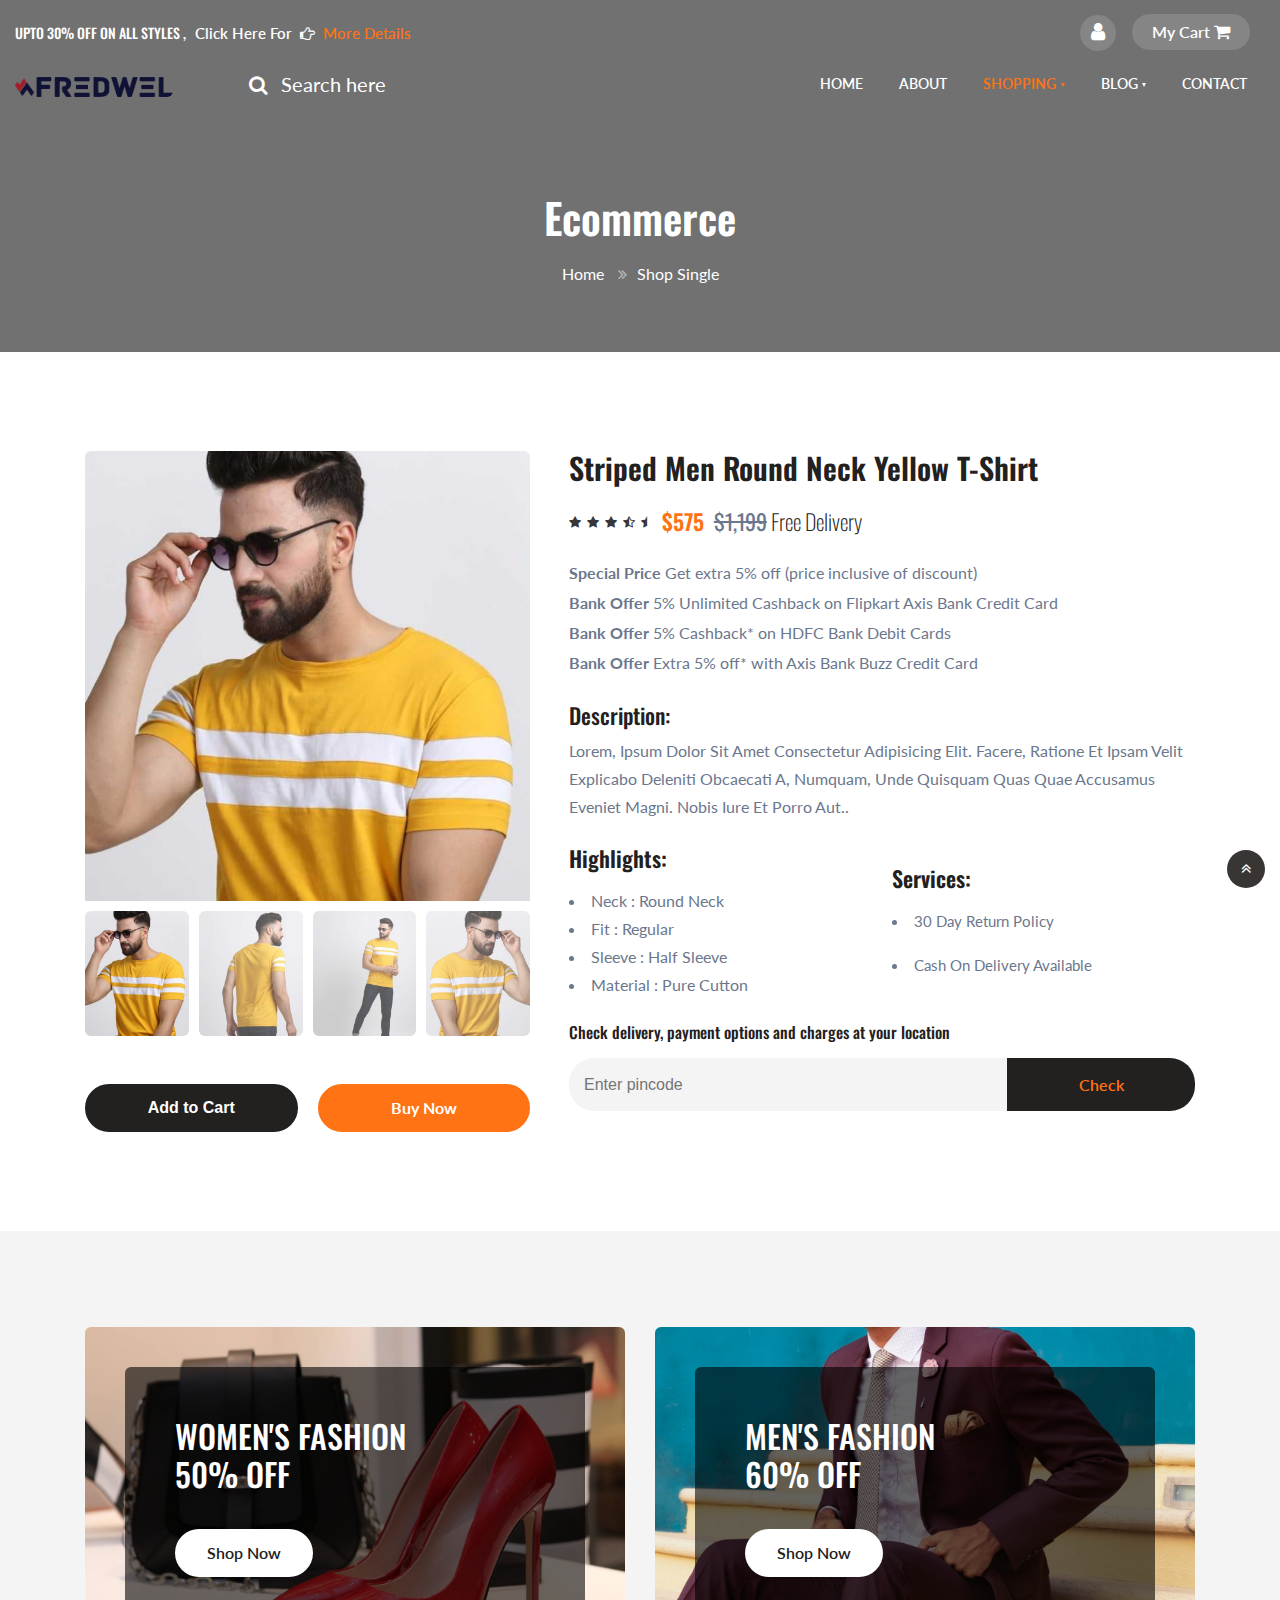
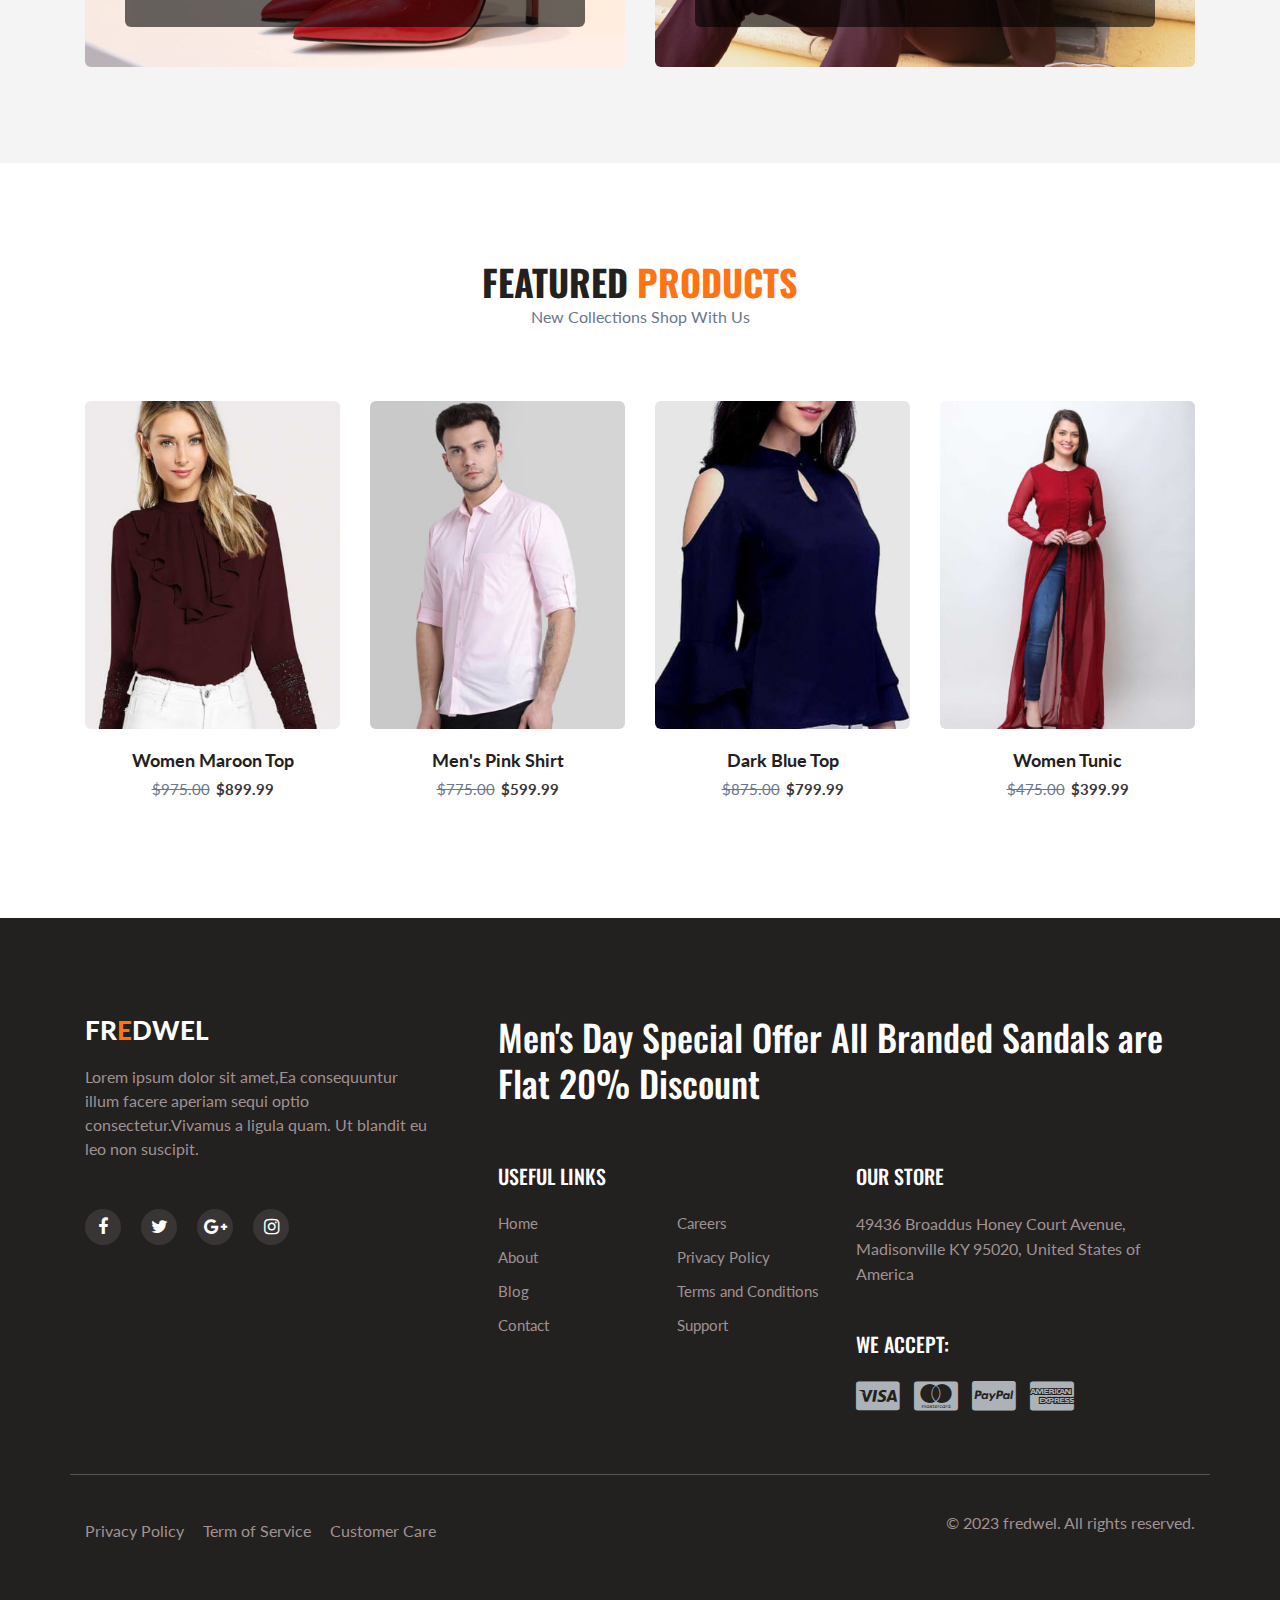
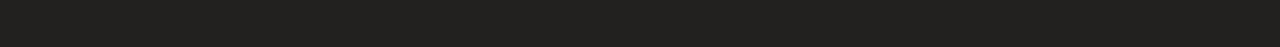
==== commit 9d17fdc1: "Update ecommerce-single.html" ====
--- a/ecommerce-single.html
+++ b/ecommerce-single.html
@@ -91,12 +91,12 @@
         <!--/nav-->
         <nav class="navbar navbar-expand-lg navbar-light">
           <div class="container-fluid serarc-fluid">
-            <a class="navbar-brand" href="index.html">
-              Spry<span class="lohny">S</span>tore</a>
-            <!-- if logo is image enable this   
+            <!--<a class="navbar-brand" href="index.html">
+              Spry<span class="lohny">S</span>tore</a> -->
+            <!-- if logo is image enable this-->   
                     <a class="navbar-brand" href="#index.html">
-                      <img src="image-path" alt="Your logo" title="Your logo" style="height:35px;" />
-                    </a> -->
+                      <img src="LATEST LOGO.png"style="height:20px;" />
+                    </a>
             <!--/search-right-->
             <div class="search-right">
 
@@ -504,7 +504,7 @@
               <div class="text-txt row">
                   <div class="left-side col-lg-4">
                       <h3><a class="logo-footer" href="index.html">
-                            Spry<span class="lohny">S</span>tore</a></h3>
+                            FR<span class="lohny">E</span>DWEL</a></h3>
                       <!-- if logo is image enable this   
                                     <a class="navbar-brand" href="#index.html">
                                         <img src="image-path" alt="Your logo" title="Your logo" style="height:35px;" />
@@ -525,8 +525,8 @@
                   </div>
 
                   <div class="right-side col-lg-8 pl-lg-5">
-                      <h4>Women's Day Special Offer
-                        All Branded Sandals are Flat 50% Discount</h4>
+                      <h4>Men's Day Special Offer
+                        All Branded Sandals are Flat 20% Discount</h4>
                       <div class="sub-columns">
                           <div class="sub-one-left">
                               <h6>Useful Links</h6>
@@ -578,7 +578,7 @@
                       </ul>
                   </div>
                   <div class="columns col-lg-6 text-lg-right">
-                      <p>© 2020 SpryStore. All rights reserved. 
+                      <p>© 2023 fredwel. All rights reserved. 
                       </p>
                   </div>
                   <button onclick="topFunction()" id="movetop" title="Go to top">
